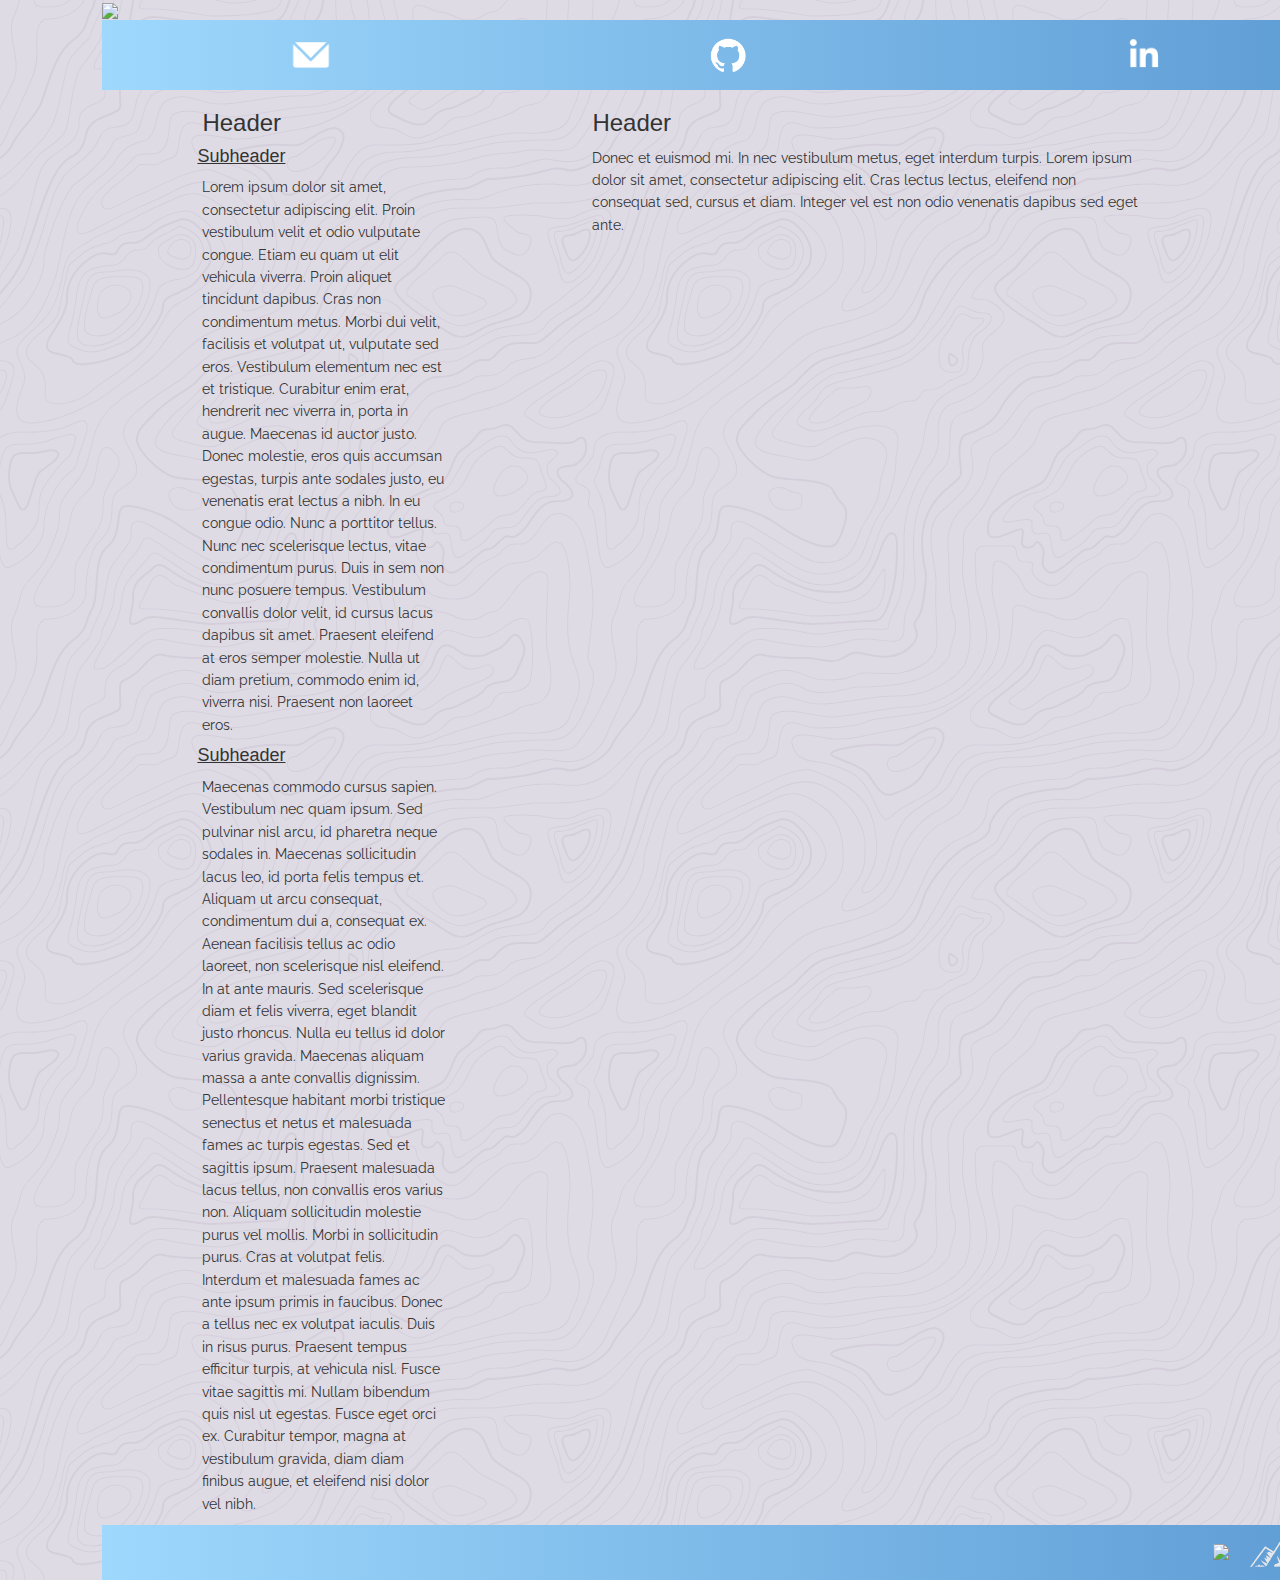
==== officiant.html @ 27a040dc "duplicate index.html formatting into officant.html, modified column widths, replaced content with lo" ====
<!doctype html>
<html>
  <head>
    <link href="css/bootstrap.css" rel="stylesheet" type="text/css">
    <link href="https://fonts.googleapis.com/css?family=Merriweather|Raleway|Cabin" rel="stylesheet">
    <link href="css/styles.css" rel="stylesheet" type="text/css">
    <script src="js/jquery-3.3.1.js"></script>
    <script src="js/scripts.js"></script>
    <title>Christabel Escarez - Wedding Officiant</title>
    <meta name="viewport" content="width=device-width, initial-scale=1">
  </head>
  <body>
    <a href="index.html"><img src="img/bannershort.png" id="banner"></img></a>
    <div id="contact-bar">
      <ul class="nav nav-pills nav-justified" role="contact info">
        <li class="nav-item">
          <a class="nav-item" class="nav-link" href="mailto:christabel.escarez@gmail.com"><img src="img/email-icon.png" class="nav-icon"></img></a>
        </li>
        <li class="nav-item">
          <a class="nav-link" href="https://github.com/cescarez/"><img src="img/github-icon.png" class="nav-icon"></img></a>
        </li>
        <li class="nav-item">
          <a class="nav-link" href="https://www.linkedin.com/in/christabelescarez/"><img src="img/linkedin-icon.png" class="nav-icon"></img></a>
        </li>
      </ul>
    </div>
    <div class="container">
      <div class="row">
        <div class="col-md-4">
          <h3 class="title">Header</h3>
          <div id="projects-box">
            <div class="subtitle">
              <h4>Subheader</h4>
            </div>
            <div class="content">
              <p>Lorem ipsum dolor sit amet, consectetur adipiscing elit. Proin vestibulum velit et odio vulputate congue. Etiam eu quam ut elit vehicula viverra. Proin aliquet tincidunt dapibus. Cras non condimentum metus. Morbi dui velit, facilisis et volutpat ut, vulputate sed eros. Vestibulum elementum nec est et tristique. Curabitur enim erat, hendrerit nec viverra in, porta in augue. Maecenas id auctor justo. Donec molestie, eros quis accumsan egestas, turpis ante sodales justo, eu
                venenatis erat lectus a nibh.
                In eu congue odio. Nunc a porttitor tellus. Nunc nec scelerisque lectus, vitae condimentum purus. Duis in sem non nunc posuere tempus. Vestibulum convallis dolor velit, id cursus lacus dapibus sit amet. Praesent eleifend at eros semper molestie. Nulla ut diam pretium, commodo enim id, viverra nisi. Praesent non laoreet eros.
              </p>
            </div>
          </div>
          <div id="cv-box">
            <div class="subtitle">
              <h4>Subheader</h4>
            </div>
            <div class="content">
              <p>Maecenas commodo cursus sapien. Vestibulum nec quam ipsum. Sed pulvinar nisl arcu, id pharetra neque sodales in. Maecenas sollicitudin lacus leo, id porta felis tempus et. Aliquam ut arcu consequat, condimentum dui a, consequat ex. Aenean facilisis tellus ac odio laoreet, non scelerisque nisl eleifend. In at ante mauris. Sed scelerisque diam et felis viverra, eget blandit justo rhoncus. Nulla eu tellus id dolor varius gravida. Maecenas aliquam massa a ante convallis dignissim.
                Pellentesque habitant morbi tristique senectus et netus et malesuada fames ac turpis egestas. Sed et sagittis ipsum. Praesent malesuada lacus tellus, non convallis eros varius non. Aliquam sollicitudin molestie purus vel mollis. Morbi in sollicitudin purus. Cras at volutpat felis. Interdum et malesuada fames ac ante ipsum primis in faucibus. Donec a tellus nec ex volutpat iaculis. Duis in risus purus. Praesent tempus efficitur turpis, at vehicula nisl. Fusce vitae sagittis mi. Nullam bibendum quis nisl ut egestas. Fusce eget orci ex. Curabitur tempor, magna at vestibulum gravida, diam diam finibus augue, et eleifend nisi dolor vel nibh.
              </p>
            </div>
          </div>
        </div>
        <div class="col-md-8">
          <h3 class="title">Header</h3>
          <div id="bio-box">
            <div class="content">
              <p>Donec et euismod mi. In nec vestibulum metus, eget interdum turpis. Lorem ipsum dolor sit amet, consectetur adipiscing elit. Cras lectus lectus, eleifend non consequat sed, cursus et diam. Integer vel est non odio venenatis dapibus sed eget ante.</p>
            </div>
          </div>
        </div>
      </div>
    </div>
    <div id="footer">
      <img src="img/officiationfooter.png" id="officiant-footer"></img>
      <a href="index.html"><img src="img/footersmallicon.png" id="mtn-icon"></img></a>
    </div>
  </body>
</html>
---- css/styles.css ----
/* SITE COLORS */
  /* gray: #e5e7e9; */
  /* light blue: #9ed8fd; */
  /* dark blue: #5d9bd4; */
/* SITE FONTS - using Google API */
  /* headings = 'Bitter' */
  /* body = 'Raleway' */

body {
  background-color: #DFDBE5;
  background-image: url("data:image/svg+xml,%3Csvg xmlns='http://www.w3.org/2000/svg' width='600' height='600' viewBox='0 0 600 600'%3E%3Cpath fill='%239C92AC' fill-opacity='0.17' d='M600 325.1v-1.17c-6.5 3.83-13.06 7.64-14.68 8.64-10.6 6.56-18.57 12.56-24.68 19.09-5.58 5.95-12.44 10.06-22.42 14.15-1.45.6-2.96 1.2-4.83 1.9l-4.75 1.82c-9.78 3.75-14.8 6.27-18.98 10.1-4.23 3.88-9.65 6.6-16.77 8.84-1.95.6-3.99 1.17-6.47 1.8l-6.14 1.53c-5.29 1.35-8.3 2.37-10.54 3.78-3.08 1.92-6.63 3.26-12.74 5.03a384.1 384.1 0 0 1-4.82 1.36c-2.04.58-3.6 1.04-5.17 1.52a110.03 110.03 0 0 0-11.2 4.05c-2.7 1.15-5.5 3.93-8.78 8.4a157.68 157.68 0 0 0-6.15 9.2c-5.75 9.07-7.58 11.74-10.24 14.51a50.97 50.97 0 0 1-4.6 4.22c-2.33 1.9-10.39 7.54-11.81 8.74a14.68 14.68 0 0 0-3.67 4.15c-1.24 2.3-1.9 4.57-2.78 8.87-2.17 10.61-3.52 14.81-8.2 22.1-4.07 6.33-6.8 9.88-9.83 12.99-.47.48-.95.96-1.5 1.48l-3.75 3.56c-1.67 1.6-3.18 3.12-4.86 4.9a42.44 42.44 0 0 0-9.89 16.94c-2.5 8.13-2.72 15.47-1.76 27.22.47 5.82.51 6.36.51 8.18 0 10.51.12 17.53.63 25.78.24 4.05.56 7.8.97 11.22h.9c-1.13-9.58-1.5-21.83-1.5-37 0-1.86-.04-2.4-.52-8.26-.94-11.63-.72-18.87 1.73-26.85a41.44 41.44 0 0 1 9.65-16.55c1.67-1.76 3.18-3.27 4.83-4.85.63-.6 3.13-2.96 3.75-3.57a71.6 71.6 0 0 0 1.52-1.5c3.09-3.16 5.86-6.76 9.96-13.15 4.77-7.42 6.15-11.71 8.34-22.44.86-4.21 1.5-6.4 2.68-8.6.68-1.25 1.79-2.48 3.43-3.86 1.38-1.15 9.43-6.8 11.8-8.72 1.71-1.4 3.26-2.81 4.7-4.3 2.72-2.85 4.56-5.54 10.36-14.67a156.9 156.9 0 0 1 6.1-9.15c3.2-4.33 5.9-7.01 8.37-8.07 3.5-1.5 7.06-2.77 11.1-4.02a233.84 233.84 0 0 1 7.6-2.2l2.38-.67c6.19-1.79 9.81-3.16 12.98-5.15 2.14-1.33 5.08-2.33 10.27-3.65l6.14-1.53c2.5-.63 4.55-1.2 6.52-1.82 7.24-2.27 12.79-5.06 17.15-9.05 4.05-3.72 9-6.2 18.66-9.9l4.75-1.82c1.87-.72 3.39-1.31 4.85-1.91 10.1-4.15 17.07-8.32 22.76-14.4 6.05-6.45 13.95-12.4 24.49-18.92 1.56-.96 7.82-4.6 14.15-8.33v-64.58c-4 8.15-8.52 14.85-12.7 17.9-2.51 1.82-5.38 4.02-9.04 6.92a1063.87 1063.87 0 0 0-6.23 4.98l-1.27 1.02a2309.25 2309.25 0 0 1-4.87 3.9c-7.55 6-12.9 10.05-17.61 13.19-3.1 2.06-3.86 2.78-8.06 7.13-5.84 6.07-11.72 8.62-29.15 10.95-11.3 1.5-20.04 4.91-30.75 11.07-1.65.94-7.27 4.27-6.97 4.1-2.7 1.58-4.69 2.69-6.64 3.66-5.63 2.8-10.47 4.17-15.71 4.17-17.13 0-41.44 11.51-51.63 22.83-12.05 13.4-31.42 27.7-45.25 31.16-7.4 1.85-11.85 7.05-14.04 14.69-1.26 4.4-1.58 8.28-1.58 13.82 0 .82.01.98.24 3.63.45 5.18.35 8.72-.77 13.26-1.53 6.2-4.89 12.6-10.59 19.43-13.87 16.65-22.88 46.58-22.88 71.68 0 2.39.02 4.26.06 8.75.12 10.8.1 15.8-.22 21.95-.56 11.18-2.09 20.73-5 29.3h-1.05c2.94-8.56 4.49-18.12 5.05-29.35.31-6.13.34-11.1.22-21.9-.04-4.48-.06-6.36-.06-8.75 0-25.32 9.07-55.47 23.12-72.32 5.6-6.72 8.88-12.99 10.38-19.03 1.09-4.4 1.18-7.85.74-12.93-.23-2.7-.24-2.86-.24-3.72 0-5.62.32-9.57 1.62-14.1 2.28-7.95 6.97-13.44 14.76-15.39 13.6-3.4 32.82-17.59 44.75-30.84C409 360.14 433.58 348.5 451 348.5c5.07 0 9.77-1.33 15.26-4.07 1.93-.96 3.9-2.05 6.58-3.62-.3.18 5.33-3.16 6.98-4.11 10.82-6.21 19.66-9.67 31.11-11.2 17.23-2.3 22.9-4.75 28.57-10.64 4.25-4.41 5.04-5.16 8.22-7.28 4.68-3.11 10.01-7.14 17.55-13.14a1113.33 1113.33 0 0 0 4.86-3.89l1.28-1.02a4668.54 4668.54 0 0 1 6.23-4.98c3.67-2.9 6.55-5.12 9.07-6.95 4.37-3.19 9.16-10.56 13.29-19.4v66.9zm0-116.23c-.62.01-1.27.06-1.95.13-6.13.63-13.83 3.45-21.83 7.45-3.64 1.82-8.46 2.67-14.17 2.71-4.7.04-9.72-.47-14.73-1.33-1.7-.3-3.26-.61-4.67-.93a31.55 31.55 0 0 0-3.55-.57 273.4 273.4 0 0 0-16.66-.88c-10.42-.16-17.2.74-17.97 2.73-.38.97.6 2.55 3.03 4.87 1.01.97 2.22 2.03 4.04 3.55a1746.07 1746.07 0 0 0 4.79 4.02c1.39 1.2 3.1 1.92 5.5 2.5.7.16.86.2 2.64.54 3.53.7 5.03 1.25 6.15 2.63 1.41 1.76 1.4 4.54-.15 8.88-2.44 6.83-5.72 10.05-10.19 10.33-3.63.23-7.6-1.29-14.52-5.06-4.53-2.47-6.82-7.3-8.32-15.26-.17-.87-.32-1.78-.5-2.86l-.43-2.76c-1.05-6.58-1.9-9.2-3.73-10.11-.81-.4-1.59-.74-2.36-1-2.27-.77-4.6-1.02-8.1-.92-2.29.07-14.7 1-13.77.93-20.55 1.37-28.8 5.05-37.09 14.99a133.07 133.07 0 0 0-4.25 5.44l-2.3 3.09-2.51 3.32c-4.1 5.36-7.06 8.48-10.39 11.12-.65.52-1.33 1.04-2.13 1.62l-4.11 2.94a106.8 106.8 0 0 0-5.16 3.99c-4.55 3.74-9.74 8.6-16.25 15.38-8.25 8.58-11.78 13.54-11.7 15.95.07 1.65 1.64 2.11 6.79 2.38 1.61.09 2.15.12 2.98.2 2.95.24 5.09.73 6.81 1.68 7.48 4.15 11.63 7.26 13.95 11.58 3.3 6.15.8 12.88-8.89 20.26-8.28 6.3-11.1 10.37-11.31 14.96-.06 1.17 0 1.93.26 4.43.69 6.47.25 10.65-2.8 17.42a44.23 44.23 0 0 1-4.16 7.53c-2.82 3.97-5.47 5.74-10.6 7.69-.43.16-3.34 1.23-4.27 1.59-1.8.68-3.38 1.36-5.01 2.14-4.18 2-8.4 4.6-13.1 8.24-8.44 6.51-13.23 14.56-15.98 25.06-1.1 4.2-1.55 6.81-2.8 15.21-1.26 8.6-2.17 12.64-4.08 16.55-2.1 4.28-11.93 26.59-12.97 28.88a382.7 382.7 0 0 1-6.37 13.41c-4.07 8.11-7.61 14.07-10.73 17.81-5.38 6.46-8.98 14.37-13.77 28.42a810.14 810.14 0 0 0-1.89 5.6c-1.8 5.35-2.96 8.6-4.26 11.85-6.13 15.32-25.43 26.31-46.46 26.31-11.2 0-20.58-2.74-31.02-8.55-5.6-3.13-4.55-2.42-22.26-14.54-14.33-9.8-17.7-10.73-20.47-6.9-.37.5-1.81 2.74-1.83 2.77a52.24 52.24 0 0 1-4.94 5.9c-.73.79-5.52 5.87-6.97 7.45-2.38 2.6-4.3 4.81-5.98 6.93a45.6 45.6 0 0 0-5.08 7.66c-1.29 2.57-1.9 5.25-2.66 10.6a997.6 997.6 0 0 1-.46 3.18h-1l.47-3.32c.77-5.45 1.4-8.2 2.75-10.9a46.54 46.54 0 0 1 5.2-7.84c1.7-2.14 3.63-4.38 6.03-6.98 1.45-1.59 6.24-6.68 6.96-7.46a51.58 51.58 0 0 0 4.84-5.78s1.47-2.26 1.86-2.8c3.25-4.5 7.08-3.44 21.84 6.67 17.67 12.08 16.62 11.38 22.19 14.48 10.3 5.73 19.5 8.43 30.53 8.43 20.65 0 39.57-10.77 45.54-25.69a219.7 219.7 0 0 0 4.24-11.8 6752.32 6752.32 0 0 0 1.88-5.6c4.83-14.16 8.47-22.14 13.96-28.73 3.05-3.66 6.56-9.57 10.6-17.61 1.97-3.93 4.04-8.31 6.35-13.38 1.03-2.28 10.88-24.61 12.98-28.91 1.85-3.79 2.75-7.76 4-16.25 1.24-8.44 1.7-11.07 2.81-15.32 2.8-10.7 7.71-18.94 16.33-25.6a73.18 73.18 0 0 1 13.29-8.35c1.66-.8 3.27-1.48 5.08-2.18.94-.36 3.86-1.43 4.28-1.59 4.95-1.88 7.44-3.55 10.14-7.33 1.35-1.9 2.68-4.3 4.06-7.37 2.97-6.58 3.39-10.59 2.72-16.9a27.13 27.13 0 0 1-.27-4.58c.22-4.94 3.21-9.24 11.7-15.7 9.33-7.11 11.66-13.34 8.62-19-2.2-4.09-6.25-7.12-13.55-11.17-1.57-.88-3.6-1.33-6.42-1.57-.8-.07-1.34-.1-2.95-.19-5.77-.3-7.63-.85-7.72-3.34-.1-2.81 3.5-7.87 11.97-16.69 6.53-6.8 11.75-11.69 16.33-15.45 1.79-1.47 3.42-2.72 5.2-4.03l4.12-2.94c.79-.58 1.46-1.08 2.1-1.59 3.26-2.6 6.16-5.65 10.21-10.94a383.2 383.2 0 0 0 2.5-3.32l2.31-3.09c1.8-2.39 3.04-4 4.29-5.48 8.47-10.17 16.98-13.96 37.27-15.3-.44.02 12-.9 14.32-.98 3.62-.1 6.05.16 8.46.98.8.27 1.62.62 2.47 1.04 2.27 1.14 3.17 3.87 4.27 10.85l.44 2.76c.17 1.07.33 1.97.5 2.83 1.44 7.69 3.62 12.29 7.8 14.57 6.76 3.68 10.6 5.15 13.99 4.94 4-.25 6.99-3.17 9.3-9.67 1.45-4.04 1.46-6.49.32-7.92-.9-1.12-2.28-1.62-5.57-2.27a55.8 55.8 0 0 1-2.67-.55c-2.54-.6-4.39-1.4-5.93-2.71a252.63 252.63 0 0 0-4.78-4.01 84.35 84.35 0 0 1-4.08-3.6c-2.73-2.6-3.86-4.43-3.28-5.95 1.02-2.64 7.82-3.54 18.93-3.37a230.56 230.56 0 0 1 16.73.88c2.76.39 3.2.49 3.68.6 1.4.3 2.95.62 4.62.91a82.9 82.9 0 0 0 14.56 1.32c5.56-.04 10.24-.86 13.73-2.6 8.1-4.05 15.89-6.9 22.17-7.56.7-.07 1.4-.11 2.05-.13v1zm0-100.94v1.5c-8.62 16.05-17.27 29.55-23.65 35.92-3.19 3.2-7.62 4.9-13.54 5.56-4.45.48-8.28.4-19.18-.2-9.91-.55-15.32-.44-20.52.78a84.05 84.05 0 0 1-15 2.11l-2.25.14c-12.49.75-19.37 1.78-32.72 5.74-4.5 1.33-9.27 2.49-14.3 3.48a246.27 246.27 0 0 1-32.6 3.97c-7.56.45-13.21.57-20.24.57-5.4 0-11.9 1.61-18 5.18-8.3 4.87-15.06 12.87-19.53 24.5a68.57 68.57 0 0 1-4.56 9.8c-3.6 6.2-6.92 8.99-13.38 12.18l-4.03 1.96a64.48 64.48 0 0 0-15.16 10.25c-8.2 7.33-13.72 16.63-22.54 35.6l-2.08 4.49c-7.3 15.7-11.5 23.3-17.35 29.87-7.7 8.66-20.25 14.42-40.31 20.08-4.37 1.23-19.04 5.08-19.24 5.13-6.92 1.87-11.68 3.34-15.63 4.92-10.55 4.22-18.71 10.52-36.38 26.52l-1.7 1.54c-8.58 7.76-13.41 11.9-18.81 15.88-3.95 2.9-8 5.67-12.97 8.91-2.06 1.34-10.3 6.6-12.33 7.94-11.52 7.5-18.53 13.04-24.62 20.08a62.01 62.01 0 0 0-6.44 8.85c-4.13 6.91-6.27 13.15-9.2 25.11l-1.54 6.26c-.6 2.45-1.15 4.54-1.72 6.58-2.97 10.7-6.9 17.36-14.78 26.91L69.6 491a148.51 148.51 0 0 0-4.19 5.3 23.9 23.9 0 0 0-3.44 6.28c-1.16 3.23-1.52 5.9-1.87 11.94-.58 10.05-1.42 15.04-4.63 22.67-1.57 3.72-5.66 14.02-6.41 15.8a73.46 73.46 0 0 1-3.57 7.4c-2.88 5.14-6.71 10.12-13.12 16.95-5.96 6.36-8.87 10.9-10.61 16a56.88 56.88 0 0 0-1.38 4.82l-.46 1.84h-1.03l.52-2.08c.52-2.09.92-3.49 1.4-4.9 1.8-5.25 4.78-9.9 10.84-16.36 6.35-6.78 10.13-11.7 12.97-16.77a72.5 72.5 0 0 0 3.52-7.29c.75-1.76 4.84-12.06 6.4-15.8 3.17-7.5 3.99-12.4 4.56-22.33.35-6.14.72-8.88 1.93-12.23a24.9 24.9 0 0 1 3.58-6.54c1.27-1.7 2.6-3.37 4.22-5.34l4.11-4.95c7.8-9.46 11.66-16 14.59-26.54.56-2.04 1.1-4.12 1.71-6.56l1.53-6.26c2.96-12.04 5.13-18.36 9.32-25.39 1.84-3.08 4-6.05 6.54-8.99 6.17-7.12 13.24-12.7 24.83-20.26 2.05-1.33 10.28-6.6 12.33-7.94 4.96-3.22 9-5.98 12.92-8.87 5.37-3.95 10.19-8.08 18.74-15.82l1.7-1.54c17.76-16.09 25.98-22.43 36.67-26.7 4-1.6 8.8-3.09 15.75-4.96.21-.06 14.87-3.9 19.22-5.13 19.9-5.61 32.32-11.31 39.85-19.78 5.76-6.48 9.93-14.02 17.18-29.64l2.09-4.5c8.87-19.07 14.44-28.46 22.77-35.9a65.48 65.48 0 0 1 15.38-10.4l4.04-1.97c6.3-3.1 9.47-5.77 12.96-11.77a67.6 67.6 0 0 0 4.48-9.67c4.56-11.84 11.47-20.02 19.97-25 6.25-3.66 12.93-5.32 18.5-5.32 7.01 0 12.65-.12 20.17-.57a245.3 245.3 0 0 0 32.47-3.96c5-.98 9.75-2.13 14.22-3.45 13.43-3.98 20.38-5.02 32.94-5.78l2.24-.14c5.76-.37 9.8-.9 14.85-2.09 5.31-1.25 10.79-1.35 22.6-.7 9.04.5 12.84.58 17.21.1 5.71-.62 9.94-2.26 12.95-5.26 6.44-6.45 15.3-20.37 24.35-36.72zm0 450.21c-1.28-4.6-2.2-10.55-3.33-20.25l-.24-2.04-.23-2.03c-1.82-15.7-3.07-21.98-5.55-24.47-2.46-2.46-3.04-5.03-2.52-8.64.1-.6.18-1.1.39-2.15.69-3.54.77-5.04.08-6.84-.91-2.38-3.31-4.41-7.79-6.26-5.08-2.09-6.52-4.84-4.89-8.44.66-1.45 1.79-3.02 3.52-5.01 1.04-1.2 5.48-5.96 5.08-5.53 6.15-6.7 8.98-11.34 8.98-16.48a15.2 15.2 0 0 1 6.5-12.89v1.26a14.17 14.17 0 0 0-5.5 11.63c0 5.47-2.93 10.29-9.24 17.16.38-.42-4.04 4.33-5.07 5.5-1.67 1.93-2.75 3.43-3.36 4.77-1.37 3.04-.23 5.22 4.36 7.1 4.71 1.95 7.32 4.16 8.34 6.83.78 2.04.7 3.67-.03 7.4-.2 1.03-.3 1.51-.38 2.09-.48 3.33.03 5.59 2.23 7.8 2.74 2.74 3.98 8.96 5.84 25.06l.24 2.03.23 2.04c.82 7.01 1.53 12.06 2.34 16.03v4.33zm0-62.16c-1.4-3.13-4.43-9.9-4.95-11.17-1.02-2.53-1.25-3.8-.91-5.18.2-.84 2.05-4.68 2.32-5.33a70.79 70.79 0 0 0 3.54-11.2v3.99a62.82 62.82 0 0 1-2.62 7.6c-.31.75-2.09 4.46-2.27 5.18-.28 1.12-.08 2.22.87 4.57.41 1.02 2.5 5.7 4.02 9.09v2.45zm0-85.09c-1.65 1.66-3.66 2.9-6.4 4.13-.25.1-13.97 5.47-20.4 8.43-9.35 4.32-16.7 5.9-23.03 5.25-5.08-.53-9.02-2.25-14.77-5.92l-3.2-2.07a77.4 77.4 0 0 0-5.44-3.27c-4.05-2.18-3.25-5.8 1.47-10.47 3.71-3.68 9.6-7.93 18.73-13.8l4.46-2.82c17.95-11.33 18.22-11.5 22.27-14.74 11.25-9 19.69-14.02 26.31-15.1v1.02c-6.37 1.1-14.62 6-25.69 14.86-4.1 3.28-4.34 3.44-22.36 14.8a652.4 652.4 0 0 0-4.45 2.83c-9.07 5.83-14.92 10.05-18.57 13.66-4.31 4.28-4.95 7.13-1.7 8.88 1.7.91 3.29 1.88 5.5 3.3l3.2 2.08c5.64 3.59 9.45 5.25 14.34 5.76 6.13.64 13.32-.9 22.52-5.15 6.46-2.98 20.18-8.35 20.4-8.44 3.04-1.37 5.1-2.71 6.81-4.69v1.47zm0-41.37v1c-6.56.26-12.11 3.13-19.71 9.08l-4.63 3.68a51.87 51.87 0 0 1-4.4 3.14c-.82.52-5.51 3.33-6.22 3.76-3.31 2-6.15 3.8-8.87 5.6a112.61 112.61 0 0 0-8.16 5.92c-4.61 3.72-7.4 6.9-7.97 9.35-.63 2.67 1.48 4.53 7.05 5.46 10.7 1.78 20.92-.05 30.45-4.65a61.96 61.96 0 0 0 17.1-12.2 41.8 41.8 0 0 0 5.36-7.42v1.92a38.94 38.94 0 0 1-4.64 6.19 62.95 62.95 0 0 1-17.39 12.41c-9.7 4.68-20.13 6.55-31.05 4.73-6.06-1-8.65-3.29-7.85-6.67.64-2.74 3.53-6.05 8.31-9.9 2.35-1.9 5.1-3.88 8.24-5.97 2.73-1.82 5.58-3.61 8.9-5.62.72-.44 5.4-3.24 6.22-3.75 1.26-.8 2.6-1.76 4.3-3.09.8-.62 3.9-3.1 4.63-3.67 7.77-6.1 13.49-9.04 20.33-9.3zm0-154.6v1c-1.75-.24-4.3.23-7.82 1.55-10.01 3.75-13.8 5.07-19.15 6.76-1.78.56-2.63.83-3.87 1.24-1.48.5-3.16.76-6.74 1.16a1550.34 1550.34 0 0 0-2.64.3c-7.8.94-11.28 2.47-11.28 6.07 0 4.45 2.89 13.18 7.96 25.81a57.34 57.34 0 0 1 2.33 7.6 258.32 258.32 0 0 1 .84 3.46c1.86 7.62 3.17 10.71 5.56 11.67 2.21.88 4.7.6 7.47-.72 3.48-1.69 7.22-4.94 11.2-9.47 1.52-1.7 2.97-3.49 4.59-5.57l3.16-4.1c2.59-3.23 6.07-12.21 8.39-20.23v3.45c-2.29 7.2-5.27 14.5-7.61 17.41-.44.55-2.67 3.46-3.15 4.09-1.63 2.1-3.1 3.9-4.62 5.62-4.08 4.61-7.9 7.94-11.53 9.7-2.99 1.44-5.77 1.75-8.28.74-2.84-1.13-4.2-4.34-6.15-12.35a2097.48 2097.48 0 0 1-.84-3.46c-.8-3.2-1.47-5.45-2.28-7.46-5.14-12.8-8.04-21.55-8.04-26.19 0-4.37 3.84-6.06 12.16-7.07a160.9 160.9 0 0 1 2.65-.3c3.5-.39 5.15-.64 6.53-1.1 1.26-.42 2.1-.7 3.88-1.26 5.34-1.68 9.11-3 19.1-6.74 3.53-1.32 6.22-1.84 8.18-1.61zM0 292c10.13-11.31 18.13-23.2 23.07-35.39 3.3-8.14 6.09-16.12 10.81-30.55l1.59-4.84c6.53-19.94 10.11-29.82 14.77-39.56 6.07-12.72 12.55-21.18 20.27-25.54 6.66-3.76 10.2-7.86 12.22-13.15a46.6 46.6 0 0 0 1.86-6.58c1.23-5.2 2.05-7.59 3.93-10.36 2.45-3.62 6.27-6.53 12.1-8.96 15.78-6.58 16.73-7.04 18.05-9.01.65-.98.83-2.15.74-4.51-.03-.73-.23-3.82-.24-4A93.8 93.8 0 0 1 119 94c0-10.04.18-11.37 2.37-13.15.52-.42 1.13-.8 2.07-1.3.27-.14 2.18-1.12 2.84-1.48a68.4 68.4 0 0 0 9.12-5.87c2.06-1.54 2.64-2.14 8.01-7.93 3.78-4.09 6.21-6.36 8.96-8.12 3.64-2.33 7.2-3.12 10.9-2.11 4.4 1.2 10.81 2 18.78 2.46 6.9.4 12.9.5 21.95.5 4.87 0 8.97.47 15.4 1.57 7.77 1.33 9.3 1.54 12.38 1.54 4.05 0 7.43-.88 10.68-2.95 5.06-3.22 8.11-4.67 11.2-5.2 3.62-.64 4.77-.46 16.55 2.06 17.26 3.7 30.85 1.36 41.06-9.7 5.1-5.53 5.48-8.9 3.48-14.8-.83-2.42-1.03-3.1-1.17-4.3-.29-2.52.5-4.71 2.71-6.93 2.65-2.65 4.72-9.17 6.22-18.29h2.03c-1.56 9.71-3.77 16.65-6.83 19.7-1.79 1.8-2.36 3.39-2.14 5.28.11 1 .3 1.63 1.07 3.9 2.22 6.53 1.76 10.66-3.9 16.8-10.77 11.66-25.07 14.13-42.95 10.3-11.42-2.45-12.55-2.62-15.78-2.06-2.77.48-5.62 1.84-10.47 4.92a20.93 20.93 0 0 1-11.76 3.27c-3.25 0-4.81-.22-12.73-1.57C212.74 59.46 208.73 59 204 59c-9.1 0-15.11-.1-22.07-.5-8.09-.47-14.62-1.29-19.2-2.54-5.62-1.53-10.17 1.38-17.85 9.66-5.5 5.94-6.08 6.53-8.28 8.18a70.38 70.38 0 0 1-9.38 6.03c-.68.37-2.58 1.35-2.84 1.49-.84.44-1.35.76-1.75 1.08C121.16 83.6 121 84.8 121 94c0 1.85.06 3.54.17 5.44 0 .17.2 3.28.24 4.03.1 2.75-.13 4.29-1.08 5.71-1.67 2.5-2.27 2.8-18.95 9.74-5.48 2.29-8.99 4.96-11.2 8.24-1.71 2.51-2.47 4.73-3.64 9.7-.83 3.5-1.21 4.92-1.94 6.83-2.18 5.73-6.05 10.19-13.1 14.18-7.3 4.12-13.55 12.28-19.46 24.66-4.6 9.64-8.17 19.46-14.67 39.32l-1.58 4.84c-4.75 14.47-7.54 22.48-10.86 30.69-5.28 13.01-13.95 25.65-24.93 37.6v-2.97zm0 78v-.5l1-.01c6.32 0 7.47 5.2 4.6 13.36a60.36 60.36 0 0 1-5.6 11.3v-1.92a57.76 57.76 0 0 0 4.65-9.72c2.69-7.6 1.71-12.02-3.65-12.02-.34 0-.67 0-1 .02v-46.59a340.96 340.96 0 0 0 13.71-8.34c13.66-9.46 29.79-37.6 29.79-53.59 0-18.1 21.57-72.64 32.23-79.42 12.71-8.09 32.24-27.96 35.8-37.75 1.93-5.3 5.5-7.27 14.42-9.37 6.15-1.44 8.64-2.42 10.67-4.79 1.5-1.74 2.72-4.79 4.33-10.3.23-.78 1.9-6.68 2.43-8.46 3.62-12.08 7.3-18.49 13.47-20.39 2.5-.76 3.03-.98 9.74-3.7 7.49-3.03 11.97-4.43 17.12-4.92 6.75-.65 13.13.75 19.55 4.67 5.43 3.32 12.19 4.72 20.17 4.56 6.03-.12 12.2-1.07 19.83-2.8 1.82-.4 7.38-1.74 8.26-1.94 2.69-.6 4.34-.89 5.48-.89 4.97 0 8.93-.05 14.2-.27 7.9-.32 15.56-.92 22.75-1.88 8.5-1.14 15.9-2.73 21.88-4.82 18.9-6.62 32.64-18.3 33.67-27.59.29-2.56.4-2.96 2.79-11.11 2.33-7.95 3.21-12.93 2.72-18.23-.2-2.24-.69-4.38-1.48-6.42-1.5-3.92-2.63-9.4-3.43-16.18h.9c.77 6.47 1.89 11.72 3.47 15.82a24.93 24.93 0 0 1 1.54 6.69c.5 5.46-.4 10.54-2.77 18.6-2.36 8.06-2.47 8.47-2.74 10.95-1.09 9.75-15.1 21.68-34.33 28.41-6.06 2.12-13.52 3.72-22.09 4.87-7.22.96-14.92 1.57-22.83 1.89-5.3.21-9.27.27-14.25.27-1.04 0-2.64.27-5.26.87-.87.2-6.43 1.53-8.26 1.94-7.68 1.73-13.92 2.7-20.03 2.82-8.15.17-15.1-1.27-20.71-4.7-6.23-3.81-12.4-5.16-18.93-4.54-5.04.48-9.44 1.86-16.84 4.86-6.75 2.74-7.29 2.95-9.82 3.73-5.73 1.76-9.28 7.96-12.81 19.72-.53 1.77-2.2 7.66-2.43 8.46-1.66 5.65-2.91 8.78-4.53 10.67-2.22 2.58-4.84 3.62-12.01 5.3-7.8 1.83-11.13 3.66-12.9 8.54-3.65 10.04-23.32 30.06-36.2 38.25C65.94 190 44.5 244.2 44.5 262c0 16.34-16.3 44.78-30.22 54.41-2.14 1.48-8.24 5.12-14.28 8.68v-1.16 46.09zm0-173.7v-1.11c7.42-3.82 14.55-10.23 21.84-18.98 3.8-4.56 14.21-18.78 15.79-20.55 1.8-2.04 4.06-3.96 7.42-6.45 1.08-.8 4.92-3.57 5.49-3.99 9.36-6.85 14-11.96 15.98-19.36.8-2.98 1.54-6.78 2.46-12.3.23-1.44 2-12.46 2.56-15.79 2.87-16.77 5.73-26.79 10.07-32.1C92.46 52.43 101.5 38.13 101.5 33c0-2.54.34-3.35 6.05-15.71.68-1.49 1.25-2.74 1.77-3.93 2.5-5.75 3.9-10.04 4.14-13.36h1c-.23 3.48-1.66 7.87-4.23 13.76-.52 1.2-1.09 2.45-1.78 3.95-5.54 12.01-5.95 12.99-5.95 15.29 0 5.47-9.09 19.84-20.11 33.31-4.2 5.12-7.03 15.06-9.86 31.64-.57 3.33-2.33 14.33-2.57 15.78-.92 5.56-1.67 9.38-2.48 12.4-2.05 7.68-6.82 12.93-16.35 19.91l-5.49 3.98c-3.3 2.45-5.51 4.34-7.27 6.31-1.53 1.73-11.94 15.93-15.76 20.53-7.52 9.02-14.88 15.6-22.61 19.46zm0 361.83v-4.33c.48 2.36 1 4.35 1.6 6.15 2 6.03 4.6 8.26 8.19 6.59C28.76 557.69 43.5 542.4 43.5 527c0-16.2 6.37-31.99 17.1-46.3 1.88-2.5 3.66-4.4 5.53-6 .73-.62 1.45-1.18 2.3-1.8l2-1.43c3.68-2.68 5.32-5.28 7.08-12.59.75-3.07 1.38-5.02 4.2-13.26l.63-1.88c3.24-9.58 4.56-14.97 4.17-18.65-.48-4.43-3.8-5.23-11.3-1.64a81.12 81.12 0 0 1-9.15 3.7c-13.89 4.67-26.96 5.8-42.66 5.42l-1.95-.05-1.45-.02a39.8 39.8 0 0 0-15.05 2.96A21.81 21.81 0 0 0 0 438.37v-1.26a23.55 23.55 0 0 1 4.55-2.57 40.77 40.77 0 0 1 16.92-3.02l1.95.05c15.6.38 28.57-.75 42.32-5.37a80.12 80.12 0 0 0 9.04-3.65c8.04-3.84 12.16-2.85 12.72 2.43.42 3.89-.92 9.34-4.21 19.08l-.64 1.88c-2.8 8.2-3.43 10.15-4.16 13.18-1.82 7.52-3.59 10.34-7.47 13.16l-2 1.43c-.84.6-1.54 1.15-2.25 1.75a35.45 35.45 0 0 0-5.37 5.84c-10.61 14.15-16.9 29.74-16.9 45.7 0 15.88-15 31.45-34.29 40.45-4.3 2.01-7.39-.66-9.56-7.18-.23-.68-.44-1.39-.65-2.13zm0-62.16v-2.45l1.46 3.27c2.1 4.8 3.46 10.33 4.26 16.77.66 5.3.84 9.3 1.04 18.5.2 9.32.5 12.75 1.63 15.05 1.28 2.6 3.67 2.35 8.29-1.5 17.14-14.3 21.82-22.9 21.82-38.62 0-7.17 1.1-12.39 3.7-17.68 2.27-4.67 3.65-6.62 13.4-19.62a69.8 69.8 0 0 1 7.6-8.79 44.76 44.76 0 0 1 3.54-3.06c.38-.3.64-.52.89-.74a10.47 10.47 0 0 0 2.63-3.32 35.78 35.78 0 0 0 2.26-5.94l.37-1.2.36-1.15c.29-.91.48-1.55.66-2.16.45-1.53.74-2.68.91-3.66.38-2.2.12-3.49-.85-4.15-2.35-1.61-9.28-.24-23.8 4.94-9.54 3.4-16.12 4.17-27.85 4.26-7.71.06-10.43.4-13.25 2.12-3.48 2.12-5.84 6.4-7.58 14.26-.5 2.2-.99 4.19-1.49 5.98v-3.98l.51-2.22c1.8-8.1 4.28-12.6 8.04-14.9 3.04-1.85 5.86-2.2 13.77-2.26 11.61-.09 18.1-.84 27.51-4.2 14.93-5.32 21.95-6.71 24.7-4.83 1.38.94 1.71 2.6 1.28 5.15a33.69 33.69 0 0 1-.94 3.78l-.66 2.17-.36 1.15-.37 1.2a36.64 36.64 0 0 1-2.33 6.1c-.8 1.53-1.61 2.52-2.86 3.61l-.92.77-1.02.83c-.9.74-1.65 1.4-2.47 2.18a68.84 68.84 0 0 0-7.48 8.66c-9.7 12.93-11.07 14.87-13.31 19.46-2.52 5.15-3.59 10.22-3.59 17.24 0 16.04-4.82 24.91-22.18 39.38-5.04 4.2-8.18 4.55-9.83 1.18-1.22-2.5-1.52-5.94-1.73-15.47-.2-9.16-.38-13.15-1.03-18.4-.79-6.34-2.12-11.8-4.19-16.49L0 495.98zM379.27 0h1.04l1.5 5.26c3.28 11.56 4.89 19.33 5.26 27.8.49 11.01-1.52 21.26-6.63 31.17-7.8 15.13-20.47 26.5-36.22 34.1-12.38 5.96-26.12 9.17-36.22 9.17-6.84 0-17.24 1.38-37.27 4.62l-2.27.37c-24.5 3.99-31.65 5-37.46 5-3.49 0-4.08-.08-19.54-2.8-3.56-.64-6.32-1.1-9-1.5-20.23-2.96-31-1.2-31.96 7.86-.1.85-.18 1.72-.29 2.81l-.27 2.73c-1.1 10.9-2.02 15.73-4.31 19.96-2.9 5.34-7.77 7.95-15.63 7.95-10.2 0-12.92.6-15.5 3.17.52-.51-5.03 5.85-8.16 8.7-2.75 2.5-14.32 12.55-15.77 13.83a341.27 341.27 0 0 0-6.54 5.92c-6.97 6.49-11.81 11.76-14.6 16.15-5.92 9.3-10.48 18.04-11.69 24.08-1.66 8.3 3.67 9.54 19.02 1.21a626.23 626.23 0 0 1 44.54-21.9c3.5-1.56 14.04-6.2 15.68-6.95 5.05-2.25 8.3-3.8 10.78-5.15l1.95-1.07 2.18-1.18c1.76-.94 3.38-1.76 5-2.55 18.1-8.72 34.48-10.46 50.33-1.2 22.89 13.34 38.28 37.02 38.28 56.44 0 19.12-.73 25.13-5.18 33.2a45.32 45.32 0 0 1-4.94 7.12c-6.47 7.77-11.81 16.2-12.76 21.27-1.2 6.34 4.69 7.03 20.17-.05 13.31-6.08 22.4-14.95 28.5-26.32a80.51 80.51 0 0 0 6.1-15.13c.9-2.98 3.17-11.65 3.41-12.48a29.02 29.02 0 0 1 1.75-4.83c7.47-14.93 21.09-30.5 36.25-37.24 7.61-3.38 13-9.65 19.4-20.79.84-1.48 4.26-7.64 5.14-9.17 3.52-6.1 6.22-9.7 9.37-11.98 10.15-7.4 28.7-11.1 50.29-11.1 7.52 0 16.54-1.24 27.51-3.58a420.1 420.1 0 0 0 14.96-3.52c-1.3.33 15.54-3.98 19.42-4.89 14.15-3.33 41.07-5.01 64.11-5.01 17.36 0 27.82-9.23 38.53-38.67 6.62-18.21 6.62-26.37 2.69-34.35l-1.18-2.37A13.36 13.36 0 0 1 587.5 58c0-4.03 0-4.01 2.5-24.56.46-3.73.8-6.74 1.12-9.64.9-8.45 1.38-15.2 1.38-20.8 0-.94-.02-1.94-.04-3h1c.03 1.06.04 2.06.04 3 0 5.65-.48 12.43-1.39 20.9-.3 2.91-.66 5.93-1.11 9.66-2.5 20.45-2.5 20.47-2.5 24.44 0 1.97.45 3.57 1.45 5.68.24.51 1.16 2.35 1.17 2.36 4.06 8.24 4.06 16.68-2.65 35.13-10.84 29.8-21.63 39.33-39.47 39.33-22.96 0-49.83 1.68-63.89 4.99-3.86.9-20.69 5.2-19.4 4.88a421.05 421.05 0 0 1-14.99 3.53c-11.04 2.35-20.11 3.6-27.72 3.6-21.4 0-39.76 3.67-49.7 10.9-3 2.19-5.64 5.7-9.1 11.68-.87 1.52-4.29 7.68-5.14 9.17-6.49 11.3-12 17.71-19.86 21.2-14.9 6.63-28.38 22.03-35.75 36.77a28.17 28.17 0 0 0-1.69 4.67c-.23.8-2.5 9.49-3.4 12.5a81.48 81.48 0 0 1-6.19 15.3c-6.2 11.56-15.44 20.58-28.96 26.76-16.1 7.36-23 6.55-21.58-1.04 1-5.29 6.4-13.83 12.99-21.73a44.33 44.33 0 0 0 4.82-6.96c4.35-7.88 5.06-13.77 5.06-32.72 0-19.04-15.19-42.4-37.72-55.55-15.57-9.08-31.62-7.38-49.45 1.21a132.9 132.9 0 0 0-7.14 3.71l-1.95 1.07a158.83 158.83 0 0 1-10.85 5.19c-1.65.74-12.18 5.38-15.69 6.95a625.25 625.25 0 0 0-44.46 21.86c-15.95 8.66-22.37 7.16-20.48-2.29 1.24-6.2 5.83-15.02 11.82-24.42 2.85-4.48 7.74-9.8 14.77-16.34 1.98-1.85 4.12-3.79 6.56-5.94 1.46-1.29 13.02-11.33 15.75-13.82 3.09-2.8 8.6-9.14 8.14-8.67 2.82-2.82 5.75-3.46 16.2-3.46 7.5 0 12.04-2.43 14.75-7.42 2.2-4.07 3.11-8.84 4.2-19.59l.26-2.73.3-2.81c.56-5.42 4.47-8.5 11.23-9.6 5.44-.88 12.51-.51 21.86.86 2.7.4 5.47.86 9.04 1.49 15.33 2.7 15.96 2.8 19.36 2.8 5.73 0 12.9-1.03 37.3-5l2.27-.36c20.1-3.26 30.52-4.64 37.43-4.64 9.95 0 23.54-3.18 35.78-9.08 15.57-7.5 28.09-18.73 35.78-33.65 5.02-9.75 7-19.82 6.51-30.67-.37-8.37-1.96-16.08-5.23-27.57L379.27 0zm13.68 0h1.02c.78 3.9 1.92 8.7 3.51 14.88 3.63 14.05 3.06 27.03-.75 38.77a61 61 0 0 1-11.35 20.68 138.36 138.36 0 0 1-19.32 18.77c-11.32 9.02-23.36 15.49-35.95 18.39a258.63 258.63 0 0 1-22.57 4.07c-3.17.44-6.36.85-10.3 1.32l-9.39 1.12c-11.53 1.41-17.45 2.55-21.64 4.46-9.28 4.21-28.35 6.04-49.21 6.04-1.37 0-2.8-.12-4.3-.35-2.62-.41-5-1.03-9.14-2.29-7.34-2.21-9.63-2.75-12.63-2.56-3.9.23-6.63 2.29-8.47 6.89-1.86 4.66-2.42 7.53-3.34 14.98-1.1 8.98-2.87 12.12-9.97 14.3a40.12 40.12 0 0 0-6.8 2.66c-.63.33-1.16.64-1.76 1.02l-1.34.86c-1.9 1.14-3.86 1.49-9.25 1.49-3.2 0-8.83-.55-9.51-.39-1.22.28-.75-.14-7.14 6.24-1.5 1.5-3.49 3.18-6.32 5.37-1.52 1.18-7.16 5.43-7.94 6.03-4.96 3.78-8.33 6.6-11.06 9.38-4.88 4.98-6.85 9.15-5.56 12.7 1.34 3.67 4.07 4.42 8.9 2.82a55.72 55.72 0 0 0 7.77-3.48c1.5-.77 7.78-4.13 9.37-4.96a116.8 116.8 0 0 1 12.31-5.68 162.2 162.2 0 0 0 11.04-4.84c2.04-.97 10.74-5.16 13-6.22 4.41-2.1 8.1-3.78 11.65-5.29 17.14-7.3 29.32-9.9 37.67-6.65l5.43 2.1c2.3.88 4.17 1.62 6.02 2.38a150.9 150.9 0 0 1 13.07 6c18.34 9.63 30.35 22.13 34.79 39.87 6.96 27.85 3.6 45.53-8.08 62.4-3.97 5.75-3.52 9.2.06 8.97 4.14-.28 10.21-4.95 15.11-12.52 3.1-4.8 5.1-10.45 8.05-21.53l1.69-6.35c.66-2.47 1.24-4.52 1.83-6.5 4.93-16.56 11-27.28 21.56-34.76 7.15-5.06 23.73-15.5 25.48-16.75 6.74-4.81 10.53-9.44 14.34-18 7.74-17.44 21.09-24.34 44.47-24.34 9.36 0 17.91-1.13 29.53-3.49a624.86 624.86 0 0 0 6.2-1.28c2.4-.5 4.07-.84 5.66-1.13 4.03-.74 7.04-1.1 9.61-1.1 4.44 0 9.39-1 31.39-5.99l2.95-.66c16.34-3.67 25.64-5.35 31.66-5.35 1.54 0 2.4.01 6.4.1 7.8.15 12.27.13 17.33-.2 16.41-1.06 26.73-5.36 29.8-14.56a87.1 87.1 0 0 1 3.55-8.83c-.15.31 2.29-4.96 2.9-6.38 5.38-12.3 5.57-21.92-1.44-39.44a86.4 86.4 0 0 1-5.26-20.72c-1.61-11.98-1.38-23.14.1-40.35l.2-2.12h1l-.2 2.2c-1.48 17.15-1.7 28.24-.11 40.14a85.4 85.4 0 0 0 5.2 20.47c7.1 17.78 6.91 27.67 1.43 40.22-.62 1.43-3.06 6.72-2.91 6.4a86.17 86.17 0 0 0-3.52 8.73c-3.23 9.72-13.9 14.15-30.68 15.24-5.1.33-9.58.35-17.42.2-3.98-.09-4.84-.1-6.37-.1-5.91 0-15.18 1.67-31.44 5.32l-2.95.67c-22.16 5.02-27.05 6.01-31.61 6.01-2.5 0-5.45.36-9.43 1.09-1.58.29-3.25.62-5.64 1.11a4894.21 4894.21 0 0 0-6.2 1.29c-11.68 2.37-20.3 3.51-29.73 3.51-23.02 0-36 6.71-43.53 23.66-3.9 8.8-7.82 13.58-14.7 18.5-1.78 1.27-18.36 11.7-25.48 16.75-10.34 7.32-16.3 17.87-21.19 34.23-.58 1.96-1.15 4-1.82 6.47l-1.69 6.35c-2.98 11.18-5 16.9-8.17 21.81-5.05 7.81-11.37 12.68-15.89 12.98-4.7.31-5.3-4.23-.94-10.53 11.52-16.64 14.82-34.03 7.92-61.6-4.35-17.42-16.16-29.72-34.27-39.22-4-2.1-8.2-4-12.99-5.97-1.84-.75-3.7-1.49-6-2.38l-5.43-2.08c-8.03-3.12-20.02-.58-36.92 6.63-3.52 1.5-7.21 3.19-11.61 5.27l-13 6.22c-4.71 2.22-8.16 3.75-11.11 4.88a115.87 115.87 0 0 0-12.21 5.63c-1.58.83-7.86 4.18-9.37 4.96a56.55 56.55 0 0 1-7.9 3.54c-5.3 1.75-8.62.85-10.17-3.43-1.46-4.02.66-8.5 5.8-13.74 2.75-2.82 6.16-5.66 11.15-9.48.79-.6 6.43-4.85 7.94-6.02a66.96 66.96 0 0 0 6.23-5.28c6.74-6.74 6.1-6.16 7.61-6.51.87-.2 6.69.36 9.74.36 5.22 0 7.03-.32 8.74-1.35l1.31-.84c.62-.4 1.18-.72 1.84-1.07a41.07 41.07 0 0 1 6.96-2.72c6.64-2.04 8.22-4.84 9.28-13.47.93-7.53 1.5-10.47 3.4-15.24 1.99-4.95 5.04-7.26 9.34-7.51 3.17-.2 5.5.35 12.97 2.6a63.54 63.54 0 0 0 9.02 2.26c1.45.22 2.83.34 4.14.34 20.71 0 39.7-1.82 48.8-5.96 4.32-1.96 10.29-3.1 21.93-4.53l9.4-1.12c3.92-.48 7.11-.88 10.27-1.32 8.16-1.14 15.4-2.43 22.49-4.06 12.42-2.86 24.33-9.26 35.55-18.2a137.4 137.4 0 0 0 19.18-18.64 60.02 60.02 0 0 0 11.15-20.32c3.76-11.57 4.32-24.36.75-38.23A284.86 284.86 0 0 1 392.95 0zM506.7 0h1.26c-.5.66-.9 1.18-1.17 1.51-3.95 4.96-6.9 7.92-9.82 9.57A10.02 10.02 0 0 1 492 12.5c-2.38 0-4.24.67-6.71 2.21l-2.65 1.71c-4.38 2.8-8.01 4.08-13.64 4.08-5.6 0-9.99-1.26-16.08-4.05a202.63 202.63 0 0 1-2.3-1.06l-2.18-.98c-1.6-.7-2.92-1.17-4.17-1.48a13.42 13.42 0 0 0-3.27-.43c-2.3 0-4.3-.68-11-3.37l-1.56-.62c-5-1.97-8.1-2.82-10.52-2.66-2.93.2-4.42 2.03-4.42 6.15 0 20.76-5.21 50.42-12.15 57.35-7.58 7.59-26.55 23.7-34.06 29.06-13.16 9.4-31.17 20.2-44.11 25.06a106.87 106.87 0 0 1-13.32 4.03c-3.28.78-6.6 1.43-11.25 2.24-.53.1-8.8 1.5-11.5 1.99-4.86.87-9.3 1.74-14 2.76-20.62 4.48-25.07 5.01-38.11 5.01-2.49 0-2.9-.07-14.05-2-2.42-.42-4.31-.73-6.15-1-8.11-1.19-13.83-1.36-17.64-.2-4.54 1.4-5.93 4.65-3.7 10.52 2.02 5.28 4.84 8.61 8.84 10.74 3.26 1.74 6.75 2.6 13.82 3.71 9.42 1.48 10.94 1.75 15.5 2.92a78.2 78.2 0 0 1 18.62 7.37c8.3 4.58 14.58 11.5 19.98 20.89 2.73 4.73 9.46 19.33 10.54 21.19 3.4 5.85 6.26 6.63 10.89 2 4.95-4.94 10.35-8.37 21.13-14.06.47-.25 2.06-1.1 2.12-1.12 7.98-4.21 11.92-6.51 15.87-9.54 5.11-3.9 8.66-8.1 10.77-13.11 8.52-20.24 20.75-33.31 32.46-33.31l5.5.03c10.53.08 17.35.02 24.9-.31 13.66-.62 23.78-2.09 29.39-4.67 5.85-2.7 13.42-5.49 24.18-9.02 3.46-1.14 6.29-2.05 12.7-4.1 7.7-2.45 11.08-3.54 15.17-4.9a1059.43 1059.43 0 0 1 11.33-3.72c3.67-1.2 5.96-2 8.03-2.78a59.88 59.88 0 0 0 6.66-2.94c1.87-.98 3.76-2.1 5.86-3.5 3.48-2.33 6.15-3.13 12.04-4.13l1.15-.2c5.71-1.01 9-2.3 12.76-5.63 7.82-6.96 8.58-23.18 3.84-44.52-1.7-7.67-2.1-19.28-1.57-35.47A837.22 837.22 0 0 1 546.76 0h1l-.15 3.06c-.32 6.42-.53 11.02-.68 15.62-.51 16.1-.12 27.65 1.56 35.21 4.82 21.68 4.04 38.2-4.16 45.48-3.91 3.48-7.37 4.84-13.24 5.87l-1.16.2c-5.76.99-8.32 1.75-11.65 3.98a63.73 63.73 0 0 1-5.96 3.56 60.86 60.86 0 0 1-6.77 2.99c-2.09.79-4.39 1.58-8.07 2.79a5398.31 5398.31 0 0 1-11.32 3.71c-4.1 1.37-7.48 2.46-15.18 4.92-6.42 2.04-9.24 2.95-12.7 4.08-10.73 3.53-18.27 6.3-24.07 8.98-5.76 2.66-15.97 4.14-29.77 4.77-7.56.33-14.4.39-24.95.31l-5.49-.03c-11.19 0-23.16 12.79-31.54 32.7-2.19 5.19-5.84 9.52-11.08 13.52-4.02 3.07-7.99 5.39-16.01 9.62l-2.12 1.12c-10.7 5.65-16.04 9.04-20.9 13.9-5.14 5.14-8.75 4.15-12.45-2.22-1.12-1.92-7.85-16.5-10.54-21.2-5.33-9.24-11.48-16.02-19.6-20.5a77.2 77.2 0 0 0-18.4-7.28c-4.5-1.17-6.02-1.43-15.4-2.9-7.17-1.12-10.74-2-14.13-3.81-4.22-2.25-7.2-5.77-9.3-11.27-2.43-6.39-.78-10.26 4.34-11.83 4-1.22 9.82-1.05 18.08.17 1.84.27 3.74.58 6.17 1 11.02 1.9 11.48 1.98 13.88 1.98 12.96 0 17.35-.52 37.9-4.99 4.71-1.02 9.16-1.9 14.03-2.77 2.71-.48 10.98-1.9 11.5-1.98 4.64-.81 7.95-1.46 11.2-2.23 4.55-1.07 8.76-2.34 13.2-4 12.83-4.81 30.79-15.59 43.88-24.94 7.47-5.33 26.4-21.4 33.94-28.94C407.3 61.98 412.5 32.49 412.5 12c0-4.61 1.86-6.9 5.35-7.15 2.63-.18 5.8.7 10.96 2.73l1.56.62c6.53 2.62 8.53 3.3 10.63 3.3 1.14 0 2.3.16 3.5.46 1.32.33 2.68.82 4.34 1.53a90.97 90.97 0 0 1 3.34 1.52l1.15.54c5.98 2.73 10.23 3.95 15.67 3.95 5.41 0 8.87-1.21 13.1-3.92.2-.13 2.1-1.38 2.66-1.72 2.62-1.63 4.64-2.36 7.24-2.36 1.47 0 2.94-.43 4.47-1.3 2.78-1.56 5.67-4.45 9.54-9.31l.7-.89zM324.54 600h-2.03c.49-2.96.91-6.2 1.28-9.66.44-4.1.76-8.25.98-12.21.08-1.39.14-2.65-.35-7.29-.47-1.94-.93-4.14-1.36-6.54-2.01-11.26-2.66-22.9-1.14-33.78a60.76 60.76 0 0 1 5.18-17.95 70.78 70.78 0 0 1 12.6-18.22c3.38-3.6 5.53-5.5 11.83-10.79 4.5-3.78 6.35-5.56 7.52-7.5.64-1.07.95-2.06.95-3.06 0-1.75 0-1.74-.75-9.23-.36-3.7-.57-6.3-.68-8.96-.5-12.1 1.62-19.6 8.11-21.76 15.9-5.3 25.89-12.1 33.45-25.54C409.6 390.65 425.85 376 436 376c12.36 0 20-1.96 29.41-8.8 6.76-4.92 9.5-6.6 12.47-7.46 2.22-.64 3.8-.74 9.12-.74 1.86 0 3.53-.83 5.57-2.62 1.08-.96 5.11-5.12 5.6-5.6 6.04-5.85 11.98-8.78 20.83-8.78 2.45 0 4.54.04 7.32.12 7.51.23 8.87.17 11.27-.7 3.03-1.1 5.53-3.03 14.75-11.17 8-7.06 10.72-8.92 22.87-16.47 1.44-.9 2.59-1.63 3.69-2.37a69.45 69.45 0 0 0 9.46-7.5c4.12-3.88 8.02-7.85 11.64-11.9v2.98a201.58 201.58 0 0 1-10.27 10.38c-3.18 3-6.2 5.35-9.72 7.7-1.12.76-2.28 1.5-3.75 2.4-12.05 7.5-14.71 9.32-22.6 16.28-9.46 8.35-12.01 10.32-15.39 11.55-2.74 1-4.19 1.06-12.01.82-2.76-.08-4.83-.12-7.26-.12-8.27 0-13.75 2.7-19.43 8.22-.44.43-4.52 4.64-5.68 5.66-2.37 2.09-4.46 3.12-6.89 3.12-5.1 0-6.6.1-8.56.66-2.67.78-5.29 2.37-11.85 7.15-9.8 7.13-17.85 9.19-30.59 9.19-9.22 0-24.96 14.2-34.13 30.49-7.84 13.94-18.24 21.02-34.55 26.46-5.31 1.77-7.21 8.51-6.75 19.78.1 2.6.31 5.19.68 8.84.75 7.62.75 7.58.75 9.43 0 1.38-.42 2.73-1.24 4.09-1.33 2.2-3.26 4.07-7.94 8-6.25 5.24-8.36 7.12-11.67 10.63a68.8 68.8 0 0 0-12.25 17.71 58.8 58.8 0 0 0-5 17.36c-1.49 10.66-.85 22.09 1.13 33.15.43 2.37.88 4.53 1.33 6.44.16.66.3 1.25.6 4.06a249.3 249.3 0 0 1-1.17 16.12c-.37 3.37-.78 6.53-1.25 9.44zm-13.4 0h-1.05l.12-.28c3.07-7.16 4.29-11.83 4.29-18.72 0-3.57-.07-4.93-.76-15.65-.77-12.04-1-19.64-.55-28.3.58-11.5 2.4-22.1 5.81-32.16 1.3-3.8 2.8-7.5 4.55-11.1 3.46-7.14 6.83-12.39 10.42-16.6a59.02 59.02 0 0 1 4.35-4.56c.43-.4 3-2.8 3.67-3.45 5.72-5.6 7.51-11.52 7.51-29.18 0-18.84 2.9-23.77 15.82-28.24 1.09-.37 1.92-.67 2.77-.98a51.3 51.3 0 0 0 6.1-2.7c4.95-2.6 9.64-6.22 14.44-11.42 25.5-27.63 37.15-35.16 56.37-35.16 8.28 0 14.54-1.95 22-6.3 1.78-1.03 13.82-8.82 18.16-11.27 2.83-1.59 5.66-3.03 8.63-4.39 7.92-3.6 13.97-4.45 26.6-4.8 7.53-.2 10.7-.49 14.26-1.58 4.55-1.4 8.06-4 10.93-8.43 2.2-3.41 6.85-7.08 14.66-12.06 1.61-1.03 3.27-2.05 5.65-3.5 9.53-5.85 11.56-7.13 14.81-9.57 5.34-4 9.3-8.37 13.68-14.77a204.2 204.2 0 0 0 5.62-8.75v1.9c-1.97 3.17-3.4 5.38-4.8 7.42-4.42 6.48-8.46 10.92-13.9 15-3.29 2.46-5.32 3.75-14.89 9.61a375.06 375.06 0 0 0-5.63 3.5c-7.7 4.9-12.26 8.52-14.36 11.76-3 4.63-6.7 7.39-11.48 8.85-3.68 1.12-6.9 1.42-14.53 1.63-12.5.34-18.44 1.18-26.2 4.7a111.08 111.08 0 0 0-8.56 4.35c-4.3 2.43-16.34 10.22-18.15 11.27-7.6 4.43-14.03 6.43-22.5 6.43-18.87 0-30.3 7.4-55.63 34.84-4.88 5.28-9.67 8.97-14.7 11.62-2 1.05-4 1.92-6.23 2.75-.86.32-1.7.62-5.37 1.87-5.08 1.76-7.44 3.25-9.28 6.37-2.23 3.78-3.29 9.94-3.29 20.05 0 17.9-1.87 24.07-7.8 29.89-.69.67-3.27 3.06-3.69 3.46a58.04 58.04 0 0 0-4.28 4.49c-3.53 4.14-6.86 9.32-10.28 16.38a95.19 95.19 0 0 0-4.5 10.99c-3.38 9.97-5.18 20.48-5.76 31.9-.44 8.6-.22 16.17.55 28.17.69 10.76.76 12.12.76 15.72 0 6.35-1.02 10.87-4.35 19zm25.08 0h-1c-.04-4.73.06-9.39.28-15.02.26-6.41-.4-11.79-2.53-24.37l-.31-1.86c-2.12-12.55-2.76-19.35-1.97-26.47 1.03-9.25 4.75-16.68 12-22.67 22.04-18.2 29.81-30.18 29.81-44.61 0-2.6-.3-4.81-.98-8.17-.97-4.79-1.1-5.68-.97-7.57.2-2.56 1.27-4.7 3.56-6.72 2.67-2.35 7.05-4.6 13.72-7.01 9.72-3.5 15.52-9.18 24.3-21.57l1.78-2.5c4.48-6.33 7.1-9.63 10.43-12.78 4.31-4.07 8.98-6.77 14.54-8.17 13.3-3.32 20.37-5.47 25.34-7.64a49.5 49.5 0 0 0 5.28-2.7c1.1-.65 1.75-1.04 4.24-2.6 2.7-1.68 5.22-2.08 11.38-2.28 5.44-.18 7.9-.43 10.97-1.41a21.47 21.47 0 0 0 9.54-6.22c4.87-5.3 10.03-7.61 17.79-8.9 1.07-.18 1.88-.3 3.86-.58 6.9-.97 9.94-1.69 13.48-3.62 4.5-2.45 6.79-4.44 23.46-19.68l3.14-2.85c9.65-8.71 16.12-13.83 21.42-16.48 4.25-2.12 7.6-4.69 11.22-8.6v1.45c-3.42 3.57-6.69 6-10.78 8.05-5.18 2.59-11.61 7.67-21.2 16.32l-3.12 2.85c-16.8 15.35-19.05 17.3-23.66 19.82-3.68 2-6.8 2.75-13.82 3.73-1.97.28-2.78.4-3.84.57-7.56 1.26-12.52 3.48-17.21 8.6a22.47 22.47 0 0 1-9.97 6.5c-3.2 1-5.72 1.27-11.25 1.45-5.98.2-8.39.57-10.89 2.13a144 144 0 0 1-4.25 2.61 50.48 50.48 0 0 1-5.39 2.75c-5.04 2.2-12.15 4.37-25.5 7.7-9.74 2.44-15.26 7.65-24.4 20.56l-1.77 2.5c-8.9 12.54-14.82 18.34-24.78 21.93-6.57 2.36-10.85 4.57-13.4 6.82-2.1 1.86-3.05 3.74-3.22 6.04-.13 1.76 0 2.63.95 7.3.7 3.42 1 5.7 1 8.37 0 14.79-7.93 27-30.18 45.39-7.03 5.8-10.64 13-11.64 22-.78 7-.14 13.73 1.96 26.2l.32 1.85c2.15 12.65 2.8 18.07 2.54 24.58-.22 5.57-.32 10.2-.28 14.98zM95.9 600h-2.04c.68-3.82 1.14-8.8 1.61-15.98.2-3.11.27-4.06.39-5.6 1.3-17.54 4.04-27.14 11.5-33.2 4.65-3.77 7.22-8.92 8.67-16 .51-2.52.7-3.87 1.33-9.17.66-5.5 1.16-8.06 2.24-10.36 1.45-3.09 3.82-4.69 7.39-4.69 14.28 0 38.48 9.12 53.6 20.2 8.66 6.35 21.26 13.32 31.74 17.11 13.03 4.71 21.89 4.41 24.75-1.73 1.7-3.64 1.92-4.11 2.65-5.77 2.93-6.67 4.69-12.2 5.25-17.5.23-2.17.24-4.23.02-6.2-.32-2.75-1.42-4.55-4.08-7.35l-1.32-1.37a30.59 30.59 0 0 1-2.41-2.79 30.37 30.37 0 0 1-2.5-4.07l-1.13-2.14c-1.62-3.1-2.68-4.6-4.12-5.56-5.26-3.5-14.8-5.5-28.55-6.83a272.42 272.42 0 0 0-9.04-.71l-2.18-.17c-9.57-.73-15.12-1.56-19.06-3.2C156.57 471.07 136 450.5 136 440c0-5.34 1.74-9.53 5.47-14.13 1.98-2.44 11.12-11.71 12.79-13.54 4.52-4.97 10.16-9.54 17.68-14.66 2.8-1.9 14.78-9.6 17.49-11.49a50.54 50.54 0 0 0 6.34-5.43c1.53-1.5 6.96-7.13 7.12-7.3 7.18-7.3 12.7-11.56 19.74-14.38 3.36-1.34 8.13-2.79 17.45-5.38a9577.18 9577.18 0 0 1 11.78-3.28 602.6 602.6 0 0 0 12.67-3.7c20.4-6.24 34-12.08 40.79-18.44 8.74-8.2 11.78-13.84 15.73-26.02 2.02-6.22 3.09-9.04 5.07-12.72 9.54-17.71 28.71-39.37 43.5-45.45C383.77 238.25 389 232.34 389 226c0-2.89 2.73-8.4 6.83-13.73 4.76-6.2 10.65-11.36 16.75-14.18 12.5-5.77 33.5-10.09 47.42-10.09 5.32 0 9.83-1.5 16.42-4.89 9.2-4.71 10.1-5.11 13.58-5.11 10.42 0 32.06-2.55 45.76-5.97l3.88-.98 3.47-.89c2.6-.66 4.33-1.08 5.93-1.43 3.9-.86 6.76-1.23 9.58-1.17 2.74.06 5.47.52 8.67 1.48 4.56 1.37 13.71-.9 22.87-5.68a68.07 68.07 0 0 0 9.84-6.2v2.4c-11.09 8.14-25.76 13.66-33.29 11.4a29.72 29.72 0 0 0-8.13-1.4c-2.63-.05-5.36.3-9.11 1.12a238 238 0 0 0-9.33 2.3l-3.9.99C522.38 177.43 500.58 180 490 180c-2.99 0-3.91.4-12.67 4.89-6.85 3.51-11.61 5.11-17.33 5.11-13.65 0-34.35 4.26-46.58 9.9-5.78 2.67-11.42 7.62-16 13.58-3.85 5.02-6.42 10.2-6.42 12.52 0 7.27-5.8 13.82-20.62 19.92-14.27 5.88-33.16 27.21-42.5 44.55-1.9 3.55-2.95 6.28-4.93 12.4-4.05 12.47-7.23 18.39-16.27 26.86-7.08 6.64-20.87 12.57-41.57 18.89a604.52 604.52 0 0 1-12.7 3.71 1495.1 1495.1 0 0 1-11.8 3.28c-9.24 2.58-13.97 4.01-17.24 5.32-6.73 2.69-12.05 6.8-19.05 13.92-.15.15-5.6 5.8-7.15 7.32a52.4 52.4 0 0 1-6.6 5.65c-2.74 1.92-14.75 9.63-17.5 11.5-7.4 5.04-12.94 9.52-17.33 14.35-1.72 1.9-10.8 11.11-12.71 13.46-3.47 4.26-5.03 8.03-5.03 12.87 0 9.5 20 29.5 33.38 35.08 3.67 1.53 9.1 2.34 18.45 3.05a586.23 586.23 0 0 0 4.34.32c3.24.23 5.07.37 6.93.55 14.08 1.37 23.82 3.4 29.45 7.17 1.82 1.2 3.02 2.91 4.8 6.29l1.11 2.13a28.55 28.55 0 0 0 2.34 3.81c.62.83 1.3 1.6 2.26 2.61.23.24 1.1 1.16 1.32 1.37 2.93 3.09 4.24 5.23 4.61 8.5.24 2.12.23 4.33-.01 6.64-.59 5.55-2.4 11.25-5.41 18.1-.74 1.67-.96 2.15-2.66 5.8-3.49 7.47-13.33 7.8-27.25 2.77-10.67-3.86-23.43-10.92-32.25-17.38C164.62 515.96 140.82 507 127 507c-5 0-6.4 3.02-7.64 13.29a99.03 99.03 0 0 1-1.36 9.33c-1.53 7.5-4.3 13.04-9.37 17.16-6.87 5.58-9.5 14.78-10.77 31.8-.11 1.52-.18 2.47-.38 5.57-.46 7.01-.91 11.99-1.57 15.85zm8.05 0h-1.02c.29-1.41.58-2.94.9-4.59l1.05-5.62c2.5-13.3 4.2-19.92 6.68-24.05 1.7-2.84 3.68-5.5 8.05-11.03 8.21-10.36 10.88-14.55 10.88-18.71l-.02-1.69c-.02-1.78-.02-2.7.02-3.77.21-5.05 1.47-8.2 4.64-9.4 3.92-1.5 10.39.44 20.12 6.43 9.56 5.88 17.53 10.7 25.91 15.66 1.31.78 14.27 8.41 17.67 10.45a714.21 714.21 0 0 1 6.42 3.9c13.82 8.5 38.94 5.05 46.3-7.83 3.6-6.28 4.54-8.52 7.78-17.32a82.3 82.3 0 0 1 1.18-3.07 42.27 42.27 0 0 1 4.06-7.64c9.33-13.98 14.92-26.1 14.92-36.72 0-3.66.75-6.62 3.36-14.85.52-1.64.83-2.66 1.15-3.73 3.64-12.23 3.04-19.12-4.29-24a23.1 23.1 0 0 0-9.98-3.78c-7.2-.93-14.49 1.17-23.91 5.88-1.55.78-6.64 3.44-7.6 3.93a62.6 62.6 0 0 0-4.14 2.3l-4.4 2.66c-11.62 6.92-20.4 9.18-32.81 6.08-3.32-.84-6.24-1.4-13.1-2.64-13.25-2.39-18.7-3.75-23.33-6.46-6.23-3.67-7.46-9.02-2.88-16.65A93.1 93.1 0 0 1 172 415.42a157 157 0 0 1 8.32-7.66c-.07.05 6.16-5.3 7.82-6.77a85.12 85.12 0 0 0 6.5-6.33c7.7-8.46 12.78-13.36 20.08-18.57 9.94-7.1 21.4-12.36 35.18-15.58 37.03-8.64 51-12.7 58.83-17.93 8.6-5.73 21.3-24.77 36.84-54.81 5.22-10.1 12.27-18.4 21.13-25.71 5.13-4.24 9.56-7.25 17.55-12.23 7.42-4.62 9.62-6.14 11.38-8.16a21.15 21.15 0 0 0 2.95-4.87c.61-1.3 2.87-6.47 3-6.77 1.36-3 2.56-5.4 3.95-7.73 6.53-10.97 16.03-18 31.4-20.8 12.73-2.3 19.85-2.7 29.68-2.3 3.25.13 4.13.16 5.6.14 5.15-.07 9.71-1.04 16.61-3.8 20.74-8.3 38.75-12.04 59.19-12.04 3.05 0 6.03.15 10.48.48l2.09.16c12.45.96 18.08.96 25.34-.63a49.65 49.65 0 0 0 14.09-5.45v1.15a50.52 50.52 0 0 1-13.88 5.28c-7.38 1.61-13.08 1.61-25.63.65l-2.08-.16c-4.43-.33-7.39-.48-10.41-.48-20.3 0-38.2 3.72-58.81 11.96-7.01 2.8-11.7 3.8-16.97 3.88-1.5.02-2.39-.01-5.66-.14-9.76-.4-16.8-.01-29.47 2.3-15.06 2.73-24.32 9.58-30.71 20.31a72.8 72.8 0 0 0-3.9 7.63c-.12.28-2.39 5.47-3.01 6.79a22 22 0 0 1-3.1 5.1c-1.86 2.13-4.07 3.66-11.6 8.35-7.95 4.96-12.35 7.95-17.44 12.15-8.76 7.23-15.73 15.43-20.89 25.4-15.61 30.2-28.36 49.32-37.16 55.19-7.98 5.32-21.97 9.39-59.17 18.07-13.65 3.18-24.98 8.39-34.82 15.42-7.22 5.16-12.27 10.01-19.92 18.43a86.07 86.07 0 0 1-6.57 6.4c-1.67 1.48-7.91 6.83-7.84 6.77-3.27 2.84-5.8 5.16-8.26 7.62a92.1 92.1 0 0 0-14.27 18.13c-4.3 7.16-3.22 11.89 2.53 15.26 4.47 2.63 9.88 3.99 23.24 6.39a185.7 185.7 0 0 1 12.92 2.6c12.11 3.03 20.64.84 32.06-5.96l4.4-2.65c1.66-1 2.96-1.73 4.2-2.35.95-.48 6.04-3.14 7.6-3.92 9.59-4.8 17.04-6.94 24.49-5.98a24.1 24.1 0 0 1 10.4 3.93c7.82 5.21 8.45 12.52 4.7 25.13-.32 1.07-.64 2.1-1.16 3.74-2.57 8.12-3.31 11.04-3.31 14.55 0 10.88-5.66 23.14-15.08 37.28a41.28 41.28 0 0 0-3.97 7.46c-.37.9-.73 1.82-1.18 3.04-3.25 8.85-4.21 11.13-7.84 17.47-7.67 13.42-33.43 16.95-47.7 8.18a578.4 578.4 0 0 0-6.4-3.89c-3.4-2.04-16.36-9.67-17.67-10.45-8.38-4.97-16.36-9.78-25.92-15.66-9.5-5.85-15.7-7.7-19.24-6.36-2.68 1.02-3.8 3.82-4 8.51a61.12 61.12 0 0 0-.02 3.72l.02 1.7c0 4.5-2.69 8.73-11.52 19.87-3.92 4.95-5.87 7.59-7.55 10.39-2.39 3.97-4.08 10.56-6.56 23.72l-1.05 5.62-.86 4.4zm10.5 0h-1c.03-.34.04-.68.04-1 0-12.39 8.48-33.57 19.16-43.37a26.18 26.18 0 0 0 3.67-4.17 35.8 35.8 0 0 0 2.88-4.9c.36-.72 1.75-3.66 2.1-4.36 3.22-6.29 6.84-6.54 16.97.39 1.34.9 6.07 4.16 6.4 4.38 2.62 1.8 4.67 3.2 6.7 4.56 5.03 3.39 9.37 6.2 13.51 8.7 14.33 8.67 25.49 13.27 34.11 13.27 16.86 0 32.71-5.95 39.6-14.8 1.59-2.04 3.2-5.17 5.06-9.63.8-1.92 1.64-4.06 2.67-6.8l2.74-7.33c4.66-12.44 7.76-19.06 11.56-23.27 7.9-8.79 14.87-36 14.87-52.67 0-1.9.17-3.11 1.02-8.27.37-2.2.58-3.6.74-5.07.63-5.51.21-9.46-1.68-12.39-4.6-7.1-19.7-9.23-38.46-4.78a100.57 100.57 0 0 0-18.94 6.3c-5.17 2.37-17.11 9.74-16.5 9.4-6.72 3.64-12.97 4.15-24.8 1.3-29.55-7.14-30.43-8.62-15.26-26.81 17.44-20.93 47.12-46.18 56.38-46.18 9.92 0 53.84-11.98 65.78-17.95 9.46-4.73 24.32-21.18 36.82-37.85.71-.95 13.5-21.6 19.2-29.6 9.35-13.13 18.22-22.55 26.95-27.53 7.29-4.17 13.16-10.28 18.8-18.73 1.93-2.9 10.52-17.65 12.73-20.41 1.54-1.93 3-3.21 4.52-3.89 14.07-6.25 24.22-9.04 39.2-9.04h29c4.05 0 7.36-.4 22.93-2.5l4.3-.57c9.92-1.3 16.57-1.93 21.77-1.93 1.66 0 2.95.01 6.03.04 18.61.19 28.55-.48 44.86-4.03 3.1-.67 6.13-1.78 9.11-3.31v1.12a37.96 37.96 0 0 1-8.9 3.17c-16.4 3.56-26.4 4.24-45.08 4.05-3.08-.03-4.36-.04-6.02-.04-5.15 0-11.76.63-21.64 1.92l-4.3.58c-15.64 2.11-18.94 2.5-23.06 2.5h-29c-14.81 0-24.84 2.75-38.8 8.96-1.34.6-2.69 1.78-4.14 3.6-2.16 2.68-10.72 17.39-12.68 20.33-5.72 8.57-11.7 14.8-19.13 19.04-8.57 4.9-17.36 14.23-26.63 27.24-5.68 7.97-18.47 28.64-19.22 29.63-12.6 16.8-27.52 33.32-37.18 38.15-12.06 6.03-56.14 18.05-66.22 18.05-8.82 0-38.39 25.15-55.62 45.82-14.6 17.52-14.19 18.21 14.74 25.2 11.6 2.8 17.6 2.3 24.09-1.2-.67.35 11.31-7.03 16.56-9.44 5.41-2.48 11.6-4.59 19.11-6.37 19.13-4.53 34.65-2.35 39.54 5.22 2.05 3.17 2.48 7.32 1.84 13.04a96.34 96.34 0 0 1-.75 5.13c-.84 5.08-1.01 6.29-1.01 8.1 0 16.9-7.03 44.33-15.13 53.33-3.68 4.09-6.76 10.65-11.37 22.96-.35.93-2.2 5.94-2.73 7.33-1.04 2.76-1.88 4.9-2.68 6.84-1.9 4.53-3.55 7.73-5.2 9.85-7.1 9.13-23.25 15.19-40.39 15.19-8.86 0-20.15-4.65-34.63-13.42-4.15-2.51-8.5-5.32-13.55-8.72a861.54 861.54 0 0 1-6.71-4.56l-6.4-4.39c-9.68-6.63-12.61-6.42-15.5-.75-.35.68-1.74 3.62-2.1 4.35a36.77 36.77 0 0 1-2.96 5.03c-1.12 1.57-2.37 3-3.81 4.33-10.47 9.6-18.84 30.51-18.84 42.63l-.03 1zm-29.65 0h-1.1c1.17-2.52 1.79-5.2 1.79-8 0-20 4.83-42.04 12.15-49.35 5.17-5.18 7.77-8.38 9.9-12.74 2.64-5.41 3.95-12 3.95-20.91 0-6.82 1.14-11.59 3.37-15.07 1.74-2.7 3.6-4.21 8.91-7.52a31.64 31.64 0 0 0 3.9-2.79c4.61-3.96 6.58-6.2 7.72-9.41 1.43-4.02.93-9.04-1.86-16.02a68.98 68.98 0 0 0-3.99-8.07l-.93-1.7a75.47 75.47 0 0 1-2.64-5c-5.16-10.71-3.77-18.9 7.68-29.78a204 204 0 0 1 26.81-21.55c3.96-2.69 16.8-10.8 19.24-12.5 1.99-1.4 4.33-3.3 7.77-6.3-.02 0 7.23-6.39 9.47-8.3 4.97-4.26 9.09-7.5 13.05-10.15 4.72-3.15 8.97-5.28 12.87-6.32 12.78-3.41 15.6-4.18 21.77-5.97 12.55-3.64 21.96-6.9 28.14-10a45.47 45.47 0 0 1 7.47-2.79c8.66-2.66 12.02-4.1 16.97-8.1 6.78-5.46 13.07-14.25 19.33-27.87 15.97-34.77 19.08-39.39 32.15-49.19 3.14-2.36 6.37-4.1 11.43-6.4l2.33-1.04c11.93-5.35 16.87-8.93 21.1-17.38 1.88-3.77 2.48-6.29 3.37-12.27.78-5.19 1.48-7.56 3.53-10.25 2.57-3.4 7.03-6.27 14.36-9.01 3.37-1.26 7.36-2.5 12.05-3.73 16.33-4.3 25.28-5.36 39.6-5.81 6.9-.22 9.5-.56 12.66-2 1.19-.54 2.36-1.23 3.58-2.11 3.7-2.7 8.14-4.54 13.24-5.67 5.71-1.27 10.69-1.54 18.7-1.45l2.35.02c2.82 0 6.8-1 19.7-4.69 10.83-3.08 15.95-4.31 19.3-4.31.82 0 1.9.13 3.55.41l5.01.9c9.82 1.68 17.44 1.89 25.15-.21 7.98-2.18 14.8-6.77 20.29-14.24V147c-5.47 7.04-12.21 11.42-20.03 13.55-7.88 2.15-15.63 1.94-25.58.23l-5-.9c-1.6-.26-2.64-.39-3.39-.39-3.2 0-8.32 1.22-19.74 4.48-12.35 3.53-16.3 4.52-19.26 4.52l-2.36-.02c-7.94-.1-12.85.17-18.47 1.42-4.97 1.11-9.3 2.9-12.88 5.5a21.4 21.4 0 0 1-3.75 2.22c-3.32 1.5-6 1.87-13.04 2.09-14.25.44-23.13 1.5-39.37 5.77a125.56 125.56 0 0 0-11.95 3.7c-7.17 2.7-11.49 5.46-13.93 8.68-1.9 2.52-2.58 4.76-3.33 9.8-.9 6.08-1.53 8.68-3.47 12.56a30.6 30.6 0 0 1-9.66 11.45c-3.12 2.26-5.95 3.73-11.93 6.4l-2.31 1.04c-5.01 2.27-8.18 3.99-11.25 6.29-12.9 9.68-15.93 14.17-31.85 48.8-6.31 13.76-12.7 22.68-19.6 28.25-5.08 4.1-8.53 5.57-17.3 8.27a44.64 44.64 0 0 0-7.33 2.73c-6.24 3.12-15.7 6.4-28.3 10.06a867.4 867.4 0 0 1-21.8 5.97c-3.77 1.01-7.93 3.1-12.56 6.19a137.35 137.35 0 0 0-12.95 10.07c-2.24 1.92-9.48 8.3-9.48 8.3a98.2 98.2 0 0 1-7.84 6.37c-2.46 1.72-15.32 9.83-19.26 12.5a203 203 0 0 0-26.69 21.45c-11.13 10.58-12.43 18.3-7.47 28.63a74.52 74.52 0 0 0 2.62 4.95l.94 1.7a69.84 69.84 0 0 1 4.03 8.17c2.88 7.2 3.4 12.46 1.89 16.73-1.22 3.43-3.28 5.77-8.02 9.84-1.14.97-2.32 1.8-5.3 3.67-3.92 2.45-5.69 3.89-7.31 6.42-2.13 3.3-3.22 7.89-3.22 14.53 0 9.05-1.34 15.79-4.05 21.34-2.19 4.49-4.85 7.77-10.1 13.01-7.07 7.07-11.85 28.9-11.85 48.65 0 2.8-.58 5.48-1.7 8zm282.54 0h-1.01l-1.1-5.8c-3.08-16.26-4.05-26.2-2.74-37.26.7-5.8.77-9.68.55-15.3-.18-4.45-.17-5.68.19-7.63.78-4.3 3.44-8.53 10.39-16.34 9.07-10.2 12.26-15.41 19.8-30.15 1.35-2.64 2.33-4.47 3.38-6.3.9-1.58 1.82-3.06 2.77-4.5 3.14-4.7 7.03-8.42 16.84-16.81 11.22-9.6 15.5-13.86 18.13-19.13.7-1.4 1.3-2.8 1.93-4.4a206 206 0 0 0 1.49-4.05c3.63-9.94 8.01-13.93 22.9-17.81 4.99-1.3 20.55-5.13 21.38-5.34 16.19-4.1 25.33-7.36 33.48-12.6 5.86-3.77 5.84-3.76 27.66-16.53l2.6-1.52c10.23-6 17.1-10.2 22.73-13.95a149.3 149.3 0 0 0 8.8-6.3 723.7 723.7 0 0 0 6.37-5.08A87.74 87.74 0 0 1 600 342.95v1.12a85.76 85.76 0 0 0-15.49 9.9c.18-.14-4.76 3.84-6.38 5.1a150.3 150.3 0 0 1-8.85 6.35c-5.65 3.76-12.53 7.96-22.78 13.97l-2.6 1.53c-21.8 12.75-21.78 12.74-27.63 16.5-8.27 5.32-17.49 8.61-33.78 12.73-.83.21-16.39 4.04-21.36 5.33-8.03 2.1-13.15 4.5-16.45 7.5-2.66 2.42-4 4.86-5.77 9.7l-1.5 4.07a51.12 51.12 0 0 1-1.96 4.47c-2.72 5.45-7.04 9.75-18.38 19.45-9.73 8.32-13.6 12.02-16.65 16.6a77.18 77.18 0 0 0-2.74 4.45c-1.05 1.81-2.01 3.63-3.35 6.25-7.58 14.81-10.82 20.08-19.96 30.36-6.83 7.7-9.4 11.78-10.15 15.86-.34 1.85-.34 3.04-.17 7.4.22 5.68.14 9.6-.55 15.47-1.3 10.92-.34 20.79 2.73 36.95l1.12 5.99zm-76.59 0h-2.1l1.39-4.3c1.04-3.3 1.93-6.78 2.68-10.4 2.65-12.73 3.27-23.63 3.27-41.3 0-5.71-1.86-9.75-4.13-9.75-2.94 0-6.96 5.61-10.93 17.08C271.14 579.68 258.3 593 238 593c-22.42 0-29.26-1.35-48.42-10.09a87.69 87.69 0 0 1-9.42-5.04c-2.95-1.8-12.78-8.57-14.84-9.72-4.2-2.36-7-2.71-9.72-.99-.63.4-1.26.91-1.9 1.55a57.69 57.69 0 0 1-4.31 3.86 147.88 147.88 0 0 1-3.06 2.44l-1 .8C137.01 582.43 134 587.18 134 597c0 1.02-.02 2.01-.07 3h-2c.05-.99.07-1.98.07-3 0-10.52 3.33-15.78 12.09-22.76a265.61 265.61 0 0 1 2-1.6c.83-.64 1.43-1.13 2.03-1.61a55.76 55.76 0 0 0 4.17-3.74c.74-.73 1.48-1.34 2.24-1.82 3.47-2.2 7-1.75 11.77.93 2.15 1.21 12.03 8 14.9 9.76a85.7 85.7 0 0 0 9.22 4.93C209.29 589.7 215.85 591 238 591c19.25 0 31.49-12.7 41.06-40.33 4.24-12.25 8.66-18.42 12.81-18.42 3.8 0 6.13 5.06 6.13 11.75 0 17.8-.63 28.8-3.3 41.7-.77 3.7-1.68 7.23-2.75 10.6-.4 1.3-.8 2.53-1.19 3.7zm-149.25 0l.5-.94a160.1 160.1 0 0 0 6.53-13.26c2.73-6.29 5.78-9.64 9.24-10.52 3.74-.95 7.15.74 12.56 5.13 5.43 4.4 6.07 4.86 7.73 5.1 1.6.22 4.28 1.14 8.86 2.95 1.3.5 10.78 4.35 13.85 5.55 3.07 1.2 5.85 2.25 8.49 3.18 3.1 1.1 5.98 2.04 8.65 2.81h-3.45c-1.76-.56-3.6-1.18-5.54-1.87a281.2 281.2 0 0 1-8.51-3.19c-3.08-1.2-12.57-5.04-13.86-5.55-4.5-1.78-7.15-2.68-8.63-2.9-1.94-.27-2.53-.7-8.22-5.3-5.17-4.2-8.36-5.78-11.69-4.94-3.1.78-5.94 3.92-8.56 9.95a161 161 0 0 1-6.82 13.8h-1.13zm112.89 0a30.34 30.34 0 0 0 11.27-6.27c1.55-1.36 3.32-3.46 5.34-6.29 1.05-1.46 2.15-3.1 3.41-5.04a349.73 349.73 0 0 0 2.5-3.9l.47-.75.93-1.47a89.17 89.17 0 0 1 3.25-4.86c1.05-1.43 1.82-2.23 2.44-2.46 1.02-.37 1.49.48 1.49 2.04l.01 2.11c.05 6.91-.08 11.32-.7 16.33a48.4 48.4 0 0 1-2.38 10.56h-1.07a46.47 46.47 0 0 0 2.45-10.68c.62-4.96.75-9.33.7-16.2l-.01-2.12c0-.97-.08-1.12-.15-1.1-.36.14-1.05.85-1.97 2.1a88.44 88.44 0 0 0-3.22 4.82l-.92 1.46-.48.75a1268.1 1268.1 0 0 1-2.5 3.92c-1.26 1.95-2.38 3.6-3.44 5.08-2.06 2.88-3.87 5.04-5.5 6.45a30.87 30.87 0 0 1-8.94 5.52h-2.98zm-183.72 0H69.3c3.37-3.43 5.19-8.33 5.19-15 0-18.6-.04-17.35 1.02-20.77.6-1.93 1.5-3.74 3.27-6.63.42-.7 4.92-7.8 6.78-10.86 3.04-4.97 11.04-16.5 12.21-18.56 3.48-6.08 4.72-12.06 4.72-24.18 0-7.85 2.5-14.2 8.1-23.44l2.84-4.63a72.67 72.67 0 0 0 2.49-4.4c1.62-3.15 2.48-5.78 2.62-8.28.2-3.78-1.3-7.29-4.9-10.9-5.13-5.12-8.6-5.43-11.2-1.85-2.12 2.92-3.48 7.74-5.06 16.47-.2 1.03-.82 4.6-.82 4.57-.83 4.67-1.4 7.33-2.1 9.6-1.35 4.42-3.7 7.61-8.36 12.26l-3.26 3.2c-6.38 6.39-9.68 11.51-11.36 19.5l-1.16 5.52c-.87 4.1-1.56 7.04-2.33 9.94-3.67 13.74-9.65 25.97-22.59 44.72-7.68 11.14-11.05 18.87-10.92 23.72h-1c-.12-5.16 3.35-13.05 11.1-24.28 12.87-18.67 18.8-30.8 22.44-44.42.77-2.88 1.45-5.8 2.32-9.89l1.16-5.51c1.73-8.22 5.13-13.5 11.64-20 .63-.64 2.84-2.8 3.25-3.21 4.57-4.54 6.82-7.62 8.12-11.84a81.58 81.58 0 0 0 2.07-9.48l.81-4.57c1.62-8.9 3-13.8 5.24-16.89 3-4.15 7.2-3.78 12.71 1.74 3.8 3.8 5.42 7.58 5.2 11.66-.15 2.66-1.05 5.41-2.73 8.68a73.6 73.6 0 0 1-2.52 4.46l-2.84 4.63c-5.52 9.1-7.96 15.3-7.96 22.92 0 12.28-1.28 18.43-4.85 24.68-1.2 2.1-9.21 13.65-12.22 18.58-1.87 3.06-6.37 10.18-6.78 10.86-1.73 2.82-2.6 4.57-3.17 6.4-1.02 3.28-.98 2.1-.98 20.48 0 6.52-1.7 11.44-4.82 15zM310.09 0h1.06c-.37.9-.77 1.83-1.2 2.82-3.9 9.06-5.45 15.15-5.45 25.18 0 7.64-2.1 11.6-6.64 13.05-3.46 1.1-5.72.98-17.57-.43-11.55-1.36-19.17-1.58-28.16-.14-6.24 2.49-25.91 7.02-32.13 7.02-11.15 0-36.76-2.88-54.12-7.01a22.08 22.08 0 0 0-16.95 2.48c-4.05 2.33-7.09 5.03-13.9 11.97-6.28 6.39-9.53 9.23-13.8 11.5-7.09 3.79-11.22 7.65-13.4 12.27-1.82 3.85-2.33 7.84-2.33 15.29 0 4.4-2.65 6.69-9.45 9.74.1-.05-2.97 1.31-3.84 1.71-8.78 4.06-12.71 8.29-12.71 16.55 0 12.52-4.86 19.22-17.34 27.96l-4.56 3.14c-1.9 1.3-3.3 2.3-4.67 3.3-.92.68-1.79 1.34-2.62 2-7.16 5.62-11 14.54-15.56 33.28-.63 2.57-3.3 14-4.07 17.14a350.44 350.44 0 0 1-5.2 19.33c-1.37 4.5-4.5 15.07-4.96 16.53-1.05 3.4-1.64 4.94-2.46 6.32-.82 1.4-6.85 9.08-12.64 18.27L0 277.98v-1.9l4.58-7.35a270.8 270.8 0 0 1 12.61-18.23c-.3.5 1.35-2.8 2.38-6.12.45-1.44 3.58-12.01 4.95-16.53 1.83-6.03 3.44-12.09 5.19-19.27.76-3.13 3.44-14.56 4.06-17.14 4.62-18.95 8.52-28.02 15.92-33.83.84-.67 1.72-1.33 2.65-2.01 1.38-1.02 2.8-2.01 4.7-3.32l4.54-3.14C73.83 140.57 78.5 134.13 78.5 122c0-8.74 4.2-13.26 13.29-17.45.88-.41 3.96-1.77 3.85-1.73 6.46-2.9 8.86-4.97 8.86-8.82 0-7.6.53-11.7 2.42-15.71 2.29-4.84 6.57-8.85 13.84-12.73 4.15-2.21 7.35-5 14.15-11.93 6.28-6.4 9.36-9.13 13.52-11.53a23.07 23.07 0 0 1 17.69-2.59c17.27 4.12 42.8 6.99 53.88 6.99 6.1 0 25.73-4.53 31.92-7 9.12-1.46 16.83-1.25 28.49.13 11.63 1.38 13.9 1.5 17.15.47 4.06-1.3 5.94-4.85 5.94-12.1 0-10.1 1.56-16.3 6.6-28zm25.12 0h1c.05 5.62.26 11.48.65 19.4.47 9.7.64 14.57.64 21.6 0 9.81-4.68 17.46-13.1 23.16-6.53 4.43-14.94 7.46-24.33 9.33-3.74.54-9.42.56-22.68.23-6.74-.17-9.35-.22-12.39-.22-2.77 0-4.97.43-7.63 1.36-.88.3-4.55 1.74-5.58 2.11-6.55 2.35-13.59 3.53-24.79 3.53-8.1 0-13.58-1.38-22.46-4.9l-3.18-1.25c-12.55-4.87-21.27-5.15-37.18 1.12-11.15 4.39-18.13 9.2-22.28 14.81-3.15 4.26-4.33 7.8-5.94 15.8-1.22 6.09-1.93 8.74-3.5 12.13-1.65 3.53-3.97 5.81-7.07 7.22-2.33 1.07-4.35 1.5-9.32 2.19-9.04 1.27-12.77 3.09-15.61 9.58-3.71 8.48-7.72 13.87-14.22 19.76-2.4 2.18-13.14 11.02-15.91 13.42-8.2 7.1-13.85 17.37-18.7 31.97a258.81 258.81 0 0 0-3.27 10.7c-.01.05-2.26 7.97-2.88 10.1-8.49 28.85-17.88 52.95-26.13 61.2-2.8 2.8-5.06 5.64-10.4 12.96-3.4 4.68-6.23 8.25-8.95 11.1v-1.55c2.74-2.98 5.73-6.82 9.48-11.97 4.03-5.52 6.32-8.4 9.17-11.24 8.07-8.08 17.44-32.14 25.87-60.8.62-2.1 2.86-10.03 2.88-10.08 1.21-4.24 2.21-7.53 3.28-10.74 4.9-14.75 10.63-25.16 19-32.4 2.78-2.42 13.5-11.25 15.89-13.4 6.4-5.8 10.32-11.09 13.97-19.43 1.68-3.83 4.05-6.31 7.2-7.86 2.4-1.17 4.64-1.67 9.53-2.36 4.54-.63 6.5-1.05 8.7-2.06 2.89-1.31 5.03-3.42 6.58-6.73 1.53-3.3 2.23-5.9 3.43-11.9 1.64-8.14 2.85-11.79 6.11-16.2 4.28-5.79 11.41-10.7 22.73-15.16 16.15-6.36 25.13-6.07 37.9-1.11l3.19 1.26c8.77 3.47 14.13 4.82 22.09 4.82 11.09 0 18.02-1.16 24.46-3.47 1-.36 4.68-1.8 5.58-2.11A22.5 22.5 0 0 1 265 72.5c3.05 0 5.67.05 14.07.26 11.53.29 17.2.27 20.83-.25 9.25-1.85 17.54-4.83 23.94-9.17C332 57.8 336.5 50.46 336.5 41c0-7-.17-11.86-.7-22.7-.35-7.26-.55-12.83-.59-18.3zM93.87 0h2.04c-.7 4-1.61 6.82-3.03 9.47-2.33 4.38-2.85 5.75-5.26 13.03a40.46 40.46 0 0 1-1.94 5.03c-2.24 4.66-5.92 8.8-13.07 14.26-8.01 6.13-14.27 16.55-20.03 31.55-2.4 6.23-8.75 25.63-9.64 28.01-2.69 7.16-6.56 12.7-15.63 23.68l-2.68 3.24c-6.02 7.34-9.35 12.07-11.72 17.15-2.3 4.94-7.12 9.9-12.91 14.15v-2.4c5.14-3.94 9.1-8.3 11.1-12.6 2.46-5.27 5.87-10.1 11.98-17.56l2.68-3.26c8.94-10.8 12.72-16.22 15.3-23.1.88-2.33 7.24-21.74 9.65-28.03 5.89-15.31 12.3-26 20.68-32.41 6.92-5.3 10.4-9.2 12.48-13.55.65-1.35 1.16-2.7 1.85-4.79 2.45-7.4 3-8.83 5.4-13.34A27.68 27.68 0 0 0 93.87 0zm9.07 0h1.02c-1.66 8.3-2.91 12.67-4.54 15.26a59.14 59.14 0 0 0-4.1 8.21c-1.27 3-2.44 6.2-3.5 9.4-.38 1.12-.7 2.16-2.41 5.39a251.48 251.48 0 0 0-12.81 13.3c-3.48 3.96-5.95 7.27-7.15 9.66-.95 1.9-2.06 5.99-3.61 12.97-.64 2.9-3.65 17.15-4.51 21.07-3.63 16.45-6.63 26.69-9.9 32-7.66 12.45-10.64 15.71-37.08 41.1A69.78 69.78 0 0 1 0 179.21v-1.15a69.39 69.39 0 0 0 13.65-10.42c26.4-25.33 29.32-28.55 36.92-40.9 3.2-5.18 6.18-15.37 9.78-31.7.86-3.91 3.87-18.16 4.51-21.06 1.57-7.09 2.7-11.2 3.7-13.2 1.24-2.5 3.76-5.86 7.29-9.89.9-1.03 1.86-2.1 2.86-3.18 2.4-2.6 4.96-5.22 7.53-7.76.9-.88 1.73-1.7 3.37-3.4a129.02 129.02 0 0 1 4.78-13.46 60.07 60.07 0 0 1 4.19-8.35c1.52-2.44 2.74-6.71 4.36-14.74zM83.71 0h1.1c-2.09 4.74-6.03 8.92-11.42 12.3-7.2 4.52-16.5 7.2-24.39 7.2-8.9 0-11.8 7-11.74 21.52 0 1.7.04 3.17.12 5.99.1 3.3.12 4.45.12 5.99 0 5.73-.76 11.3-2.01 16.5a66.67 66.67 0 0 1-2.15 6.97 2597.76 2597.76 0 0 1-7 15.86A4270.8 4270.8 0 0 1 6.44 136.2 54.64 54.64 0 0 1 0 147v-1.65a54.87 54.87 0 0 0 5.55-9.57A4269.82 4269.82 0 0 0 30.7 79.97c.53-1.2.99-2.23 2.44-5.9A69.23 69.23 0 0 0 36.5 53c0-1.52-.03-2.66-.12-5.95-.08-2.83-.12-4.31-.12-6.01-.03-6.79.53-11.62 2.07-15.34 1.94-4.68 5.39-7.19 10.67-7.19 7.7 0 16.81-2.63 23.86-7.05C77.93 8.27 81.66 4.38 83.7 0zm282.63 0h1.01c1.86 10.02 2.18 12.67 2.32 18.3a123.43 123.43 0 0 1 .37 27.83c-.96 8.78-3.1 16.01-6.63 21.15-11.34 16.5-39.8 29.22-66.41 29.22-5.09 0-10.47.28-16.31.83a413.8 413.8 0 0 0-24.37 3.16c-21.56 3.26-27.66 4.01-36.32 4.01-6.92 0-12.2-1.05-21.69-3.9l-2.78-.83c-1.39-.41-2.54-.74-3.65-1.02-8-2.05-14.22-2.04-21.7.72a16.32 16.32 0 0 0-9.17 8.18c-1.6 3.05-2.5 6.06-4.02 12.83-1.5 6.64-2.34 9.52-3.99 12.64a16.16 16.16 0 0 1-9.85 8.36 104.8 104.8 0 0 0-9.5 3.42c-6.55 2.8-10.1 5.57-13.8 10.47-1.33 1.75-1.03 1.3-5.43 7.9-1.98 2.97-4.66 5.8-8.48 9.14-2.01 1.76-10.71 8.83-12.88 10.7-7.37 6.35-12.58 12.14-16.63 19.14-4.22 7.3-7.8 18.3-11.28 33.26-.87 3.73-1.72 7.64-2.64 12.14l-1.18 5.8-1.09 5.45c-1.8 8.96-2.77 13.28-3.77 16.26-6.8 20.44-17.26 42.16-27.13 51.2-5.11 4.7-8.1 7.07-11.1 8.86-.9.54-1.84 1.04-2.92 1.57-.44.22-9.6 4.4-14.1 6.66l-1.22.62v-1.13l.78-.39c4.52-2.26 13.67-6.44 14.1-6.65a41.19 41.19 0 0 0 2.84-1.54c2.94-1.75 5.88-4.09 10.94-8.73 9.71-8.9 20.1-30.51 26.87-50.79.97-2.92 1.94-7.22 3.73-16.13l1.1-5.46a490.5 490.5 0 0 1 3.82-17.96c3.5-15.06 7.1-26.14 11.39-33.54 4.11-7.11 9.4-12.98 16.83-19.4 2.19-1.88 10.88-8.95 12.88-10.7 3.77-3.28 6.39-6.05 8.3-8.93 4.43-6.64 4.12-6.18 5.47-7.96 3.8-5.03 7.5-7.91 14.21-10.78 2.61-1.12 5.74-2.24 9.59-3.46a15.17 15.17 0 0 0 9.27-7.86c1.59-3.02 2.42-5.85 4.03-12.99 1.41-6.27 2.32-9.33 3.98-12.48a17.31 17.31 0 0 1 9.7-8.66c7.7-2.83 14.1-2.84 22.3-.75 1.12.29 2.28.61 3.68 1.03l3.73 1.11c8.47 2.54 13.66 3.58 20.46 3.58 8.59 0 14.67-.75 36.18-4a414.64 414.64 0 0 1 24.41-3.17c5.88-.54 11.29-.83 16.41-.83 26.3 0 54.45-12.58 65.59-28.78 3.42-4.98 5.5-12.06 6.46-20.7.84-7.74.73-16.02.02-23.9a136.2 136.2 0 0 0-.57-5.12c0-4.47-.3-6.94-2.16-17zM18.88 0h1.03C18 7.57 17.15 10.18 14.46 16.2c-1.95 4.37-2.67 9.19-2.42 14.89.2 4.33.71 7.7 2.28 16.13 1.09 5.88 1.57 8.77 1.94 12.2.96 8.9.24 16.08-2.8 22.79A463.4 463.4 0 0 1 0 109.43v-2.12a465 465 0 0 0 12.54-25.52c2.97-6.52 3.67-13.53 2.72-22.27-.36-3.4-.84-6.26-1.93-12.12-1.57-8.47-2.1-11.88-2.29-16.27-.26-5.84.48-10.81 2.5-15.33 2.64-5.9 3.48-8.47 5.34-15.8zm280.47 0a70.78 70.78 0 0 1-4.91 11.24c-2.56 4.7-4.01 8.45-4.86 11.98l-.4 1.8-.28 1.45a5.28 5.28 0 0 1-.74 2.07c-.74 1.03-1.93 1.28-5.13 1.25.92 0-9.85-.29-15.03-.29-10.2 0-18.45.82-29.46 2.56-16.87 2.66-17.73 2.77-23.66 2.52a42.57 42.57 0 0 1-8-1.09c-17.7-4.16-46.18-5.86-54.72-3.01-2.72.9-5.88 2.8-9.52 5.59a112.37 112.37 0 0 0-6.54 5.48c-1.4 1.25-9.17 8.5-10.78 9.84-1.45 1.2-8.18 7.42-8.85 8.02a114.65 114.65 0 0 1-4.55 3.9c-4.99 4.03-8.9 6.2-11.92 6.2-3.52.05-4.32 0-5.14-.4-1.13-.56-1.5-1.72-1.13-3.57.74-3.63 4.47-10.84 12.84-24.8 5.69-9.48 9.42-18 11.78-26.2 1.45-5.04 1.94-7.4 2.97-14.54h1.01c-1.05 7.3-1.54 9.7-3.01 14.82-2.39 8.28-6.16 16.89-11.9 26.44-8.3 13.84-12 21.01-12.7 24.48-.3 1.45-.08 2.14.59 2.47.6.3 1.35.35 3.48.3 3.92 0 7.69-2.1 12.5-5.98 1.4-1.13 2.87-2.39 4.51-3.86.66-.59 7.41-6.83 8.88-8.05 1.59-1.33 9.34-8.55 10.75-9.82 2.4-2.15 4.55-3.96 6.6-5.53 3.72-2.85 6.97-4.8 9.81-5.74 8.76-2.92 37.41-1.22 55.27 2.99 2.57.6 5.14.95 7.81 1.06 5.84.25 6.7.14 23.47-2.51 11.05-1.75 19.36-2.57 29.6-2.57 5.2 0 15.99.3 15.05.29 2.87.03 3.84-.17 4.3-.83.23-.32.4-.8.58-1.7l.28-1.43.4-1.85c.88-3.6 2.36-7.44 4.96-12.22 1.87-3.43 3.44-7 4.73-10.76h1.06zm-8.59 0c-5.91 17.94-9.55 22-19.76 22-4.5 0-10.22.32-28.69 1.5l-1.53.1c-15.6.99-23.47 1.4-28.78 1.4-5.35 0-13.24-.96-28.86-3.28l-1.54-.23C163.18 18.75 157.47 18 153 18c-4.45 0-7.3 1.01-10.96 3.34-.1.06-1.8 1.17-2.3 1.47-2.43 1.5-4.32 2.19-6.74 2.19-2.8 0-4.11-1.46-4.11-4.22 0-1.04.16-2.29.5-4.1.16-.82.9-4.4 1.07-5.32.8-4.11 1.3-7.68 1.47-11.36h2c-.17 3.82-.68 7.5-1.5 11.75-.19.94-.92 4.5-1.07 5.31a21.04 21.04 0 0 0-.47 3.72c0 1.7.46 2.22 2.11 2.22 1.99 0 3.55-.57 5.7-1.9.47-.28 2.15-1.37 2.26-1.44C144.92 17.14 148.12 16 153 16c4.62 0 10.3.74 28.9 3.51l1.53.23C198.93 22.04 206.8 23 212 23c5.25 0 13.11-.41 28.65-1.4l1.54-.1C260.73 20.32 266.43 20 271 20c8.95 0 12.15-3.4 17.66-20h2.1zM141.51 0h1.13c-2.06 3.86-2.63 5.1-2.77 6.19-.15 1.12.42 1.64 2.32 1.96 1.8.3 3.85.35 10.81.35 6.02 0 13 .56 21.35 1.62 3.95.5 8.03 1.1 13.13 1.89 24 3.7 22.5 3.49 26.83 3.49 24.02 0 51.83-2.24 60.45-6.94 2.88-1.57 5.05-4.49 6.6-8.56h1.07c-1.64 4.47-3.98 7.69-7.2 9.44-8.83 4.82-36.67 7.06-60.92 7.06-4.41 0-2.84.22-26.98-3.5-5.1-.8-9.17-1.38-13.1-1.88-8.31-1.06-15.26-1.62-21.23-1.62-7.04 0-9.1-.05-10.97-.37-2.38-.4-3.38-1.32-3.15-3.07.16-1.22.69-2.41 2.63-6.06zm76.4 0c5.69 1.64 10.37 2.5 14.09 2.5 9.59 0 16.7-.71 22.4-2.5h2.98C251.12 2.53 243.2 3.5 232 3.5c-4.5 0-10.32-1.21-17.53-3.5h3.45zM70.69 0c-2.87 3.27-6.95 5.39-12.02 6.53-3.98.89-7.5 1.08-12.92 1A97.24 97.24 0 0 0 44 7.5c-5.37 0-8.86-1.24-10.1-4.97A8.6 8.6 0 0 1 33.5 0h.99c.02.82.14 1.56.36 2.22C35.91 5.39 39.02 6.5 44 6.5l1.76.02c5.35.09 8.8-.1 12.69-.97C62.95 4.54 66.63 2.74 69.3 0h1.37zM0 207.87c7.31-.16 11.5 3.33 11.5 11.13 0 11.41-5.05 28.35-11.5 41.5v-2.3c5.93-12.72 10.5-28.47 10.5-39.2 0-7.18-3.7-10.3-10.5-10.13v-1zm0 7.05c1.23.14 2.18.58 2.87 1.31 1.4 1.48 1.6 3.72 1.16 7.58l-.16 1.3A28.93 28.93 0 0 0 3.5 229c0 3.2-1.48 9.52-3.5 15.9v-3.45c1.49-5.13 2.5-9.87 2.5-12.45 0-.98.08-1.75.37-4.02l.16-1.29c.42-3.56.24-5.59-.88-6.77-.5-.53-1.21-.87-2.15-1v-1zM0 410.9v-1.47a21.67 21.67 0 0 0 2.97-4.7c1.32-2.7 2.68-6.28 4.56-11.89 7.85-23.55 7.83-26.6.25-30.4-2.25-1.12-4.8-1.43-7.78-.91v-1.02a13.1 13.1 0 0 1 8.22 1.04c8.24 4.12 8.26 7.6.25 31.6-1.88 5.66-3.25 9.27-4.6 12.02A20.82 20.82 0 0 1 0 410.9zM33.64 452c1.68 0 3.04-.23 8.34-1.31l2.38-.47c8.26-1.57 12.72-1.3 14.53 2.33 1.38 2.75-.47 5.86-4.75 9.68a75.6 75.6 0 0 1-5.08 4.07c-.94.7-4.89 3.59-5.79 4.27-1.86 1.4-2.97 2.37-3.47 3.03a19.08 19.08 0 0 0-2.89 5.5c.07-.2-4.02 13.65-6.96 22.22-2.7 7.85-5.56 10.72-8.82 8.59-2.11-1.4-3.66-4.24-6.6-11.03-1.98-4.62-2.5-5.76-3.4-7.4-4.55-8.18-3.9-23.9-.05-32.87a9.6 9.6 0 0 1 6.98-5.96c2.59-.66 4.86-.75 11.78-.67l3.8.02zm0 2c-1.13 0-2.09 0-3.82-.02-12.07-.13-14.83.57-16.9 5.41-3.63 8.47-4.26 23.55-.05 31.12.96 1.73 1.48 2.88 3.5 7.58 2.72 6.3 4.24 9.08 5.86 10.14 1.64 1.08 3.5-.8 5.82-7.55a682.9 682.9 0 0 0 6.97-22.24 21.03 21.03 0 0 1 3.18-6.04c.65-.87 1.85-1.9 3.86-3.43.92-.7 4.87-3.57 5.8-4.27 2.02-1.5 3.6-2.77 4.95-3.97 3.63-3.23 5.09-5.7 4.3-7.28-1.21-2.42-5.07-2.65-12.38-1.27l-2.35.47c-5.49 1.11-6.86 1.35-8.74 1.35zm345.63 146c-3.45-12.26-3.77-14.13-3.77-19 0-3.33-.13-6.27-.43-11.34-.63-10.33-.65-13.5.26-17.07 1.21-4.74 4.21-7.1 9.67-7.1h26c4.08 0 5.19 1.85 5.93 7.11.1.79.13.97.19 1.32.84 5.35 2.8 7.58 8.88 7.58 3.64 0 5.54.4 6.43 1.37.76.83.76 1.44.36 3.93-.85 5.26.5 8.85 7.5 13.8 6.32 4.45 11.63 5.36 16.55 3.37 3.8-1.54 6.73-4.16 11.92-10l1.1-1.23 1.09-1.23a75.6 75.6 0 0 1 2.7-2.86 35.81 35.81 0 0 1 9.57-6.73c1.52-.76 1.72-.86 5.66-2.63 6.1-2.73 9.01-4.5 11.74-7.62 2.63-3 4.67-4.85 6.7-6.04 3.18-1.85 5.46-2.13 13.68-2.13 5.98 0 10.56-4.32 18-14.99l2.82-4.03c1.06-1.5 1.94-2.7 2.79-3.79 7.87-10.12 19.38-10.4 30.74.96 5.54 5.53 10.17 19.43 13.64 38.51 2.5 13.75 4.18 29.46 4.47 39.84h-1c-.3-10.32-1.96-25.97-4.45-39.66-3.43-18.87-8.02-32.65-13.36-37.99-10.95-10.95-21.76-10.68-29.26-1.04-.83 1.07-1.7 2.26-2.75 3.75l-2.81 4.02c-7.65 10.95-12.38 15.42-18.83 15.42-8.04 0-10.21.26-13.17 2-1.92 1.12-3.9 2.9-6.45 5.83-2.86 3.26-5.87 5.09-12.09 7.88a103.35 103.35 0 0 0-5.62 2.6 34.84 34.84 0 0 0-9.32 6.54 74.67 74.67 0 0 0-3.75 4.05l-1.1 1.24c-5.28 5.95-8.29 8.64-12.28 10.25-5.26 2.13-10.92 1.17-17.5-3.48-7.33-5.17-8.82-9.15-7.92-14.77.34-2.12.34-2.6-.1-3.1-.64-.69-2.34-1.04-5.7-1.04-6.63 0-8.96-2.63-9.87-8.42l-.2-1.34c-.67-4.82-1.53-6.24-4.93-6.24h-26c-5 0-7.6 2.04-8.7 6.34-.88 3.43-.85 6.57-.23 16.76a177 177 0 0 1 .43 11.4c0 4.78.32 6.63 3.81 19h-1.04zm13.68 0c-1.31-6.58-1.61-10.71-1.36-14.84.04-.7.1-1.44.18-2.38l.23-2.56c.34-3.81.5-6.97.5-11.22 0-4.94 1.46-7.76 4.21-8.42 2.38-.58 5.56.54 9.2 3 6.64 4.52 13.99 13.07 16.55 19.23 4.77 11.44 14.12 15.69 33.54 15.69 8.6 0 14.32-2.35 20.67-7.88 1.45-1.26 15.06-15 21-20 7.21-6.07 11.77-7.59 20.62-8.32 5.52-.45 7.98-.9 11.44-2.36 4.58-1.95 9.36-5.48 14.9-11.29 7.43-7.76 13.25-8.92 17.47-4.3 3.32 3.63 5.46 10.58 6.82 20.24.73 5.17.94 7.74 1.58 17.38.25 3.75.17 5.32-.92 18.03h-1c1.09-12.7 1.17-14.28.92-17.97-.64-9.6-.85-12.16-1.57-17.3-1.33-9.47-3.43-16.27-6.56-19.7-3.76-4.11-8.93-3.08-16 4.32-5.65 5.9-10.54 9.5-15.25 11.5-3.58 1.53-6.13 1.99-11.6 2.44-8.8.72-13.17 2.18-20.2 8.1-5.9 4.96-19.5 18.7-21 19.99-6.52 5.68-12.47 8.12-21.32 8.12-19.78 0-29.5-4.42-34.46-16.3-2.49-5.97-9.71-14.38-16.2-18.79-3.42-2.32-6.36-3.35-8.4-2.86-2.2.53-3.44 2.92-3.44 7.45 0 4.28-.16 7.47-.5 11.31l-.23 2.56c-.09.93-.14 1.65-.19 2.35-.24 4.08.06 8.18 1.39 14.78h-1.02zm113.75 0c2.52-3.26 8.93-11.79 10.9-14.3 5.48-6.98 13.05-12.38 19.4-13.94 7.01-1.71 11.5 1.45 11.5 9.24 0 4.02-.04 5.16-.74 19h-1c.7-13.85.74-15 .74-19 0-7.12-3.86-9.83-10.26-8.26-6.11 1.5-13.5 6.77-18.85 13.57-1.86 2.36-7.65 10.07-10.43 13.69h-1.26zm-9.86-338.96c3.44 2.71 7 5.1 11.44 7.75 1.06.64 8.42 4.9 10.35 6.1 11.27 7 15 13.35 12.35 25.33-1.45 6.52-4.53 11.1-9.39 14.44-3.83 2.63-8.07 4.26-16.08 6.56-11.97 3.45-13.68 3.99-18.82 6.28a60.18 60.18 0 0 0-7.81 4.18c-11.11 7.07-19.1 7.7-27.96 3.28-3.56-1.77-17.2-11-17.2-11.01a101.77 101.77 0 0 0-5.2-3.07c-16.04-8.83-34.27-24.16-34.52-31.85-.11-3.46 1.99-6.57 6.28-10.26 1.03-.9 2.18-1.81 3.68-2.95.72-.55 3.38-2.56 3.94-3 4.47-3.4 7.18-5.79 9.32-8.45 11.12-13.82 26.55-28.68 34.36-32.28 12.06-5.54 19.84-5.77 27.37.12 3.25 2.54 5.65 6.54 8.58 13.35.29.65 2.3 5.45 2.88 6.74 1.62 3.65 2.9 5.8 4.24 6.94.72.6 1.45 1.2 2.2 1.8zm-3.49-.28c-1.63-1.39-3.03-3.74-4.77-7.65-.58-1.3-2.6-6.12-2.88-6.76-2.81-6.5-5.08-10.3-7.98-12.56-6.83-5.35-13.85-5.15-25.3.12-7.45 3.42-22.7 18.12-33.64 31.72-2.27 2.82-5.08 5.3-9.67 8.79l-3.94 2.98a79.98 79.98 0 0 0-3.59 2.88c-3.87 3.33-5.67 6-5.58 8.69.21 6.64 18.14 21.72 33.48 30.15 1.76.97 3.5 2 5.3 3.13.12.08 13.61 9.22 17.03 10.92 8.22 4.1 15.46 3.52 26-3.18a62.17 62.17 0 0 1 8.07-4.31c5.25-2.35 7-2.9 19.08-6.38 7.8-2.24 11.9-3.82 15.5-6.3 4.44-3.04 7.23-7.18 8.56-13.22 2.44-11.02-.83-16.6-11.45-23.2-1.9-1.18-9.23-5.42-10.32-6.08-4.5-2.69-8.13-5.12-11.64-7.9-.77-.6-1.52-1.21-2.26-1.84zM87.72 241.6c4.3-2.98 7.88-5 12.14-6.95.84-.4 1.73-.78 2.78-1.24l4.37-1.88a164.3 164.3 0 0 0 17.74-8.96 320.67 320.67 0 0 1 27.87-14.5c4.22-1.95 21.89-9.84 21.17-9.52 19.17-8.62 28.1-6.93 49.5 8.05 7.91 5.54 13.24 13.25 16.45 22.66 3.02 8.83 3.76 16.51 3.76 27.75 0 8.32-.66 12.95-3.68 18.97-4.18 8.36-12.3 16.14-25.58 23.47-24.45 13.49-38.83 27.55-52.83 47.84-8.83 12.8-47.76 44.21-65.16 54.15C75.04 413.55 48.89 423.5 31 423.5c-10.05 0-14.67-4.78-14.76-13.37-.07-6.32 2.06-13.73 6.3-24.32 2.95-7.37 2.02-12.9-2.16-22.29-3.19-7.17-3.88-9.14-3.88-12.52 0-3.35 1.87-6.9 5.52-11.07 2.61-3 3.5-3.83 11.9-11.5 5.09-4.66 8.08-7.6 10.7-10.75 9.46-11.36 12.62-19.47 17.9-44.78 3.12-15.05 6.63-20.28 15.12-25.25.8-.47 3.95-2.25 4.7-2.68a76.66 76.66 0 0 0 5.38-3.38zm.56.82a77.63 77.63 0 0 1-5.44 3.43l-4.7 2.67c-8.23 4.82-11.57 9.81-14.65 24.6-5.3 25.45-8.51 33.7-18.1 45.21-2.66 3.19-5.68 6.16-10.8 10.84-8.36 7.64-9.24 8.48-11.82 11.42-3.5 4.01-5.27 7.36-5.27 10.42 0 3.18.68 5.1 3.8 12.12 4.27 9.6 5.24 15.37 2.16 23.07-4.18 10.47-6.29 17.78-6.22 23.93.08 8.06 4.26 12.38 13.76 12.38 17.67 0 43.68-9.9 64.75-21.93 17.28-9.88 56.1-41.2 64.84-53.85 14.08-20.42 28.57-34.59 53.17-48.16 13.12-7.23 21.09-14.87 25.17-23.03 2.92-5.86 3.57-10.35 3.57-18.53 0-11.13-.74-18.73-3.7-27.43-3.15-9.22-8.36-16.75-16.09-22.16-21.13-14.8-29.7-16.42-48.5-7.95.7-.32-16.96 7.56-21.17 9.5-1.7.8-3.3 1.55-4.86 2.3a319.68 319.68 0 0 0-22.93 12.17 165.3 165.3 0 0 1-17.85 9.01l-4.37 1.88c-1.04.45-1.92.84-2.76 1.23a74.56 74.56 0 0 0-11.99 6.86zm-7.6 12.2c7.7-6.25 12.3-8.17 23.68-11.27 6.12-1.67 9.12-2.95 12.31-5.72 3.8-3.3 7.47-4.52 15.86-6.1 2.75-.52 3.67-.7 5.06-1.02 5.48-1.24 9.48-2.93 13.1-5.89 10.42-8.53 25.4-14.11 36.31-14.11 5.33 0 16.77 7.58 25.74 17.16 10.73 11.46 15.96 23.27 12.73 32.5-3.18 9.1-11.39 18.57-23.03 27.86-8.44 6.73-18.36 13-25.22 16.43-3.72 1.86-6.59 4.88-9.77 9.99-.69 1.1-11.1 20.25-16.03 27.83-5.62 8.65-15.4 17.36-30.23 27.96a552.58 552.58 0 0 1-9.2 6.42c-.13.09-6.81 4.65-8.6 5.89-6.47 4.46-10.35 7.35-13.05 9.83-11.64 10.67-37.14 15.54-43.7 8.98-1.96-1.96-2.2-4.06-1.95-10.52.37-9.42-.5-14.5-4.95-20.51a34.09 34.09 0 0 0-7.04-6.92c-3.93-2.95-6.07-6.11-6.56-9.49-.97-6.61 3.87-13.06 14.17-21.69 1.58-1.32 6.67-5.44 7.09-5.78a48.03 48.03 0 0 0 5.23-4.77c4.1-4.63 5.85-9.55 7.8-20.07a501.52 501.52 0 0 0 .8-4.37c.33-1.87.6-3.3.88-4.73.74-3.78 1.5-7.18 2.4-10.63 1-3.78 1.38-5.5 2.36-10.37.6-3.02.93-4.21 1.56-5.47 1.22-2.45 1.27-2.5 12.25-11.42zm.64.78c-10.77 8.74-10.88 8.84-12 11.08-.58 1.16-.88 2.3-1.47 5.22-.98 4.89-1.36 6.63-2.37 10.44-.9 3.43-1.65 6.8-2.39 10.56a339.79 339.79 0 0 0-1.29 6.95l-.39 2.15c-1.98 10.68-3.77 15.74-8.04 20.54a48.77 48.77 0 0 1-5.34 4.88c-.42.34-5.5 4.47-7.07 5.78-10.04 8.4-14.72 14.65-13.83 20.78.45 3.1 2.44 6.03 6.17 8.83 3 2.25 5.39 4.62 7.24 7.12 4.63 6.24 5.52 11.52 5.15 21.15-.25 6.14-.01 8.1 1.66 9.78 6.1 6.1 31.02 1.33 42.31-9.02 2.75-2.52 6.66-5.43 13.16-9.92l8.6-5.89c3.63-2.48 6.45-4.44 9.19-6.4 14.73-10.54 24.44-19.18 29.97-27.7 4.9-7.54 15.31-26.68 16.02-27.8 3.27-5.26 6.26-8.41 10.18-10.37 6.79-3.4 16.65-9.63 25.03-16.32 11.52-9.18 19.61-18.53 22.72-27.4 3.07-8.78-2.02-20.27-12.52-31.49-8.8-9.4-20.04-16.84-25.01-16.84-10.67 0-25.43 5.5-35.68 13.89-3.76 3.07-7.9 4.81-13.5 6.09-1.41.32-2.35.5-5.11 1.02-8.21 1.55-11.76 2.73-15.38 5.88-3.34 2.9-6.45 4.22-12.7 5.92-11.26 3.07-15.75 4.94-23.31 11.09zM212 251.85c0 7.56-.6 10.92-2.6 14.3-1.1 1.84-7.66 10.05-8.6 11.3-5.96 7.94-9.33 10.28-17.26 13.76-1.34.58-2.2 1-3.03 1.5-.55.33-1.2.66-2 1.02-.71.33-4.46 1.9-5.52 2.39-6.05 2.78-8.99 5.8-8.99 10.73 0 10.97-18.95 36.12-34.51 44.87-8.18 4.6-21.3 9.36-32.78 11.86-13.33 2.9-22.49 2.48-24.62-2.32-1.32-2.97-4.4-4.26-11.98-5.81l-.6-.12c-4.84-.99-6.94-1.55-9.03-2.64-2.92-1.5-4.48-3.7-4.48-6.84 0-2.74 1.08-5.77 3.25-9.67.85-1.53 1.82-3.13 3.23-5.35-.16.25 2.83-4.4 3.67-5.76 6.69-10.7 9.85-18.5 9.85-27.22 0-18.41 11.22-33.37 27.5-42.86 5.22-3.05 9.23-3.31 15.2-2.12 5.04 1 6.05.9 7.43-1.52 4.5-7.85 7.04-9.5 15.87-9.5 3.93 0 6.97-.98 10.47-3.16 1.56-.97 8.67-6.17 10.99-7.68 9.2-5.98 11.34-7 25.2-11.95 6.95-2.48 15.18 1.28 22.33 9.12 6.55 7.19 11.01 16.61 11.01 23.67zm-2 0c0-6.5-4.25-15.48-10.49-22.32-6.67-7.32-14.16-10.74-20.17-8.59-13.73 4.9-15.73 5.85-24.8 11.75-2.24 1.46-9.37 6.68-11.01 7.7-3.8 2.36-7.2 3.46-11.53 3.46-8.08 0-9.98 1.23-14.13 8.5-1.1 1.91-2.51 2.88-4.35 3.09-1.3.14-1.9.05-5.22-.61-5.53-1.1-9.07-.88-13.8 1.88-15.72 9.17-26.5 23.55-26.5 41.14 0 9.2-3.28 17.29-10.15 28.28l-3.68 5.77c-1.39 2.19-2.35 3.77-3.17 5.25-2.02 3.63-3 6.38-3 8.7 0 4.19 2.87 5.67 11.9 7.52l.61.12c8.27 1.7 11.7 3.13 13.4 6.95 3.17 7.14 36 0 54.6-10.46 14.98-8.43 33.49-32.99 33.49-43.13 0-5.9 3.47-9.48 10.16-12.55 1.1-.5 4.85-2.08 5.52-2.38.74-.34 1.32-.64 1.8-.93.92-.55 1.85-1 3.25-1.62 7.65-3.35 10.75-5.5 16.47-13.12 1.02-1.36 7.47-9.42 8.47-11.11 1.79-3.01 2.33-6.06 2.33-13.3zm-37.18-22.4c.15-.1 2.4-1.51 2.95-1.84.96-.57 1.7-.94 2.43-1.17 2.57-.83 5.06-.1 11.04 3.12 14.86 8 19.43 22.87 9.18 38.71-4.04 6.24-9.37 9-18.72 11.11-.85.2-1.2.27-3.13.68-6.04 1.29-8.78 2.08-11.6 3.65-3.63 2.02-6.09 4.98-7.5 9.44-7.87 24.93-19.72 43.34-36.28 50.31-16.45 6.93-21.13 8.53-27.98 8.89-4.94.25-9.8-.65-15.4-2.89a44.45 44.45 0 0 1-5.64-2.6c-4.02-2.33-5.14-4.74-4.5-9.31.3-2.13 3.77-15.53 4.84-20.65.63-3.05 1.19-6.14 1.75-9.69a464.04 464.04 0 0 0 1.35-8.9c1.42-9.41 2.5-14.27 4.49-18.65 2.46-5.43 6.13-9.03 11.72-11.13 6.59-2.47 10.54-3.1 18.03-3.53 4.75-.27 6.68-.64 9-2.05.61-.37 1.22-.81 1.82-1.33a30.61 30.61 0 0 0 3.37-3.4c.59-.69 2.38-2.9 2.63-3.19 3.36-4 6.3-5.53 12.33-5.53 3.94 0 5.9-.92 8.18-3.36-.17.18 2.75-3.14 3.85-4.22a30.95 30.95 0 0 1 6.79-5c1.5-.83 3.15-1.62 4.99-2.38a64.92 64.92 0 0 0 10.01-5.1zm-14.52 8.34a29.95 29.95 0 0 0-6.57 4.84 116.68 116.68 0 0 0-3.82 4.2c-2.46 2.63-4.68 3.67-8.91 3.67-5.72 0-8.39 1.39-11.57 5.17-.23.28-2.03 2.5-2.63 3.2a31.6 31.6 0 0 1-3.47 3.51c-.65.55-1.3 1.03-1.96 1.43-2.5 1.51-4.55 1.9-9.47 2.19-7.39.42-11.25 1.04-17.72 3.47-5.34 2-8.82 5.4-11.17 10.6-1.93 4.27-3 9.07-4.41 18.39l-.65 4.34-.7 4.57c-.57 3.56-1.12 6.67-1.76 9.73-1.08 5.18-4.54 18.53-4.83 20.59-.59 4.17.35 6.18 4.01 8.3 1.35.77 3.1 1.58 5.52 2.55 5.46 2.18 10.18 3.05 14.97 2.8 6.69-.34 11.32-1.93 27.65-8.8 16.21-6.83 27.92-25.01 35.71-49.7 1.49-4.7 4.12-7.86 7.97-10 2.93-1.63 5.74-2.45 11.87-3.76 1.92-.4 2.28-.49 3.12-.68 9.12-2.06 14.24-4.7 18.1-10.67 9.92-15.34 5.55-29.55-8.82-37.29-5.75-3.1-8.03-3.76-10.25-3.05-.65.2-1.33.54-2.23 1.08-.55.32-2.77 1.72-2.93 1.82a65.91 65.91 0 0 1-10.16 5.17c-1.8.75-3.42 1.52-4.89 2.33zm-42.39 32.72c16.15-2.87 26.36-.97 32.47 6.16 5.08 5.93 1.13 21.42-5.93 35.55-4.79 9.58-10.6 16.21-23.16 25.19-14.15 10.1-35.5 12.2-40.71 3.85-1.86-2.97-2.1-8.14-1.06-15.73.78-5.68 1.86-10.71 4.73-22.98l.12-.51c1.59-6.8 2.37-10.31 3.14-14.14 1.45-7.25 3.74-11.47 7.26-13.74 2.81-1.8 5.53-2.28 12.33-2.62 5.33-.27 7.56-.46 10.81-1.03zm.18.98c-3.3.59-5.56.78-10.94 1.05-6.62.33-9.23.78-11.84 2.46-3.25 2.1-5.42 6.09-6.82 13.1-.77 3.84-1.56 7.35-3.15 14.17l-.12.5c-2.86 12.24-3.93 17.26-4.7 22.9-1.03 7.36-.79 12.36.9 15.07 4.82 7.7 25.54 5.67 39.29-4.15 12.43-8.88 18.13-15.39 22.84-24.81 6.86-13.72 10.75-29 6.07-34.45-5.84-6.81-15.7-8.65-31.53-5.84zM132 276.5c7.12 0 10.66 3.08 11.25 8.7.42 4.02-.43 8.14-2.77 15.94-2.56 8.52-18.36 25.38-27.2 31.28-7.01 4.67-20.02 5.67-26.57.99-3.99-2.85-3.53-12.08.02-26.46.68-2.75 1.47-5.65 2.37-8.76a412.6 412.6 0 0 1 3.05-10.14l.37-1.2c1.48-4.8 5.1-7.75 10.73-9.27 4.4-1.2 9.54-1.5 17.48-1.33l3.89.1c3.87.11 5.42.15 7.38.15zm0 1c-1.97 0-3.53-.04-7.41-.15l-3.88-.1c-7.85-.17-12.92.13-17.2 1.3-5.32 1.43-8.67 4.16-10.03 8.6a1277.83 1277.83 0 0 1-1.6 5.21c-.68 2.2-1.27 4.17-1.82 6.1-.9 3.1-1.68 5.99-2.36 8.73-3.43 13.88-3.87 22.93-.4 25.4 6.17 4.42 18.73 3.45 25.42-1 8.66-5.78 24.33-22.49 26.8-30.73 2.3-7.67 3.14-11.71 2.73-15.56-.53-5.1-3.64-7.8-10.25-7.8zm-17.79 7a31.3 31.3 0 0 1 8.57 1.4c5.42 1.78 8.72 5.03 8.72 10.1 0 9.59-9.51 17.2-22.34 21.47-9.82 3.28-13.62-1.79-11.66-16.54.84-6.28 3.82-10.67 8.24-13.46a20.38 20.38 0 0 1 8.47-2.97zm-.6 1.08a19.39 19.39 0 0 0-7.34 2.73c-4.18 2.64-6.98 6.78-7.77 12.76-1.89 14.11 1.36 18.45 10.34 15.46C121.3 312.37 130.5 305 130.5 296c0-4.56-2.98-7.5-8.03-9.15a28.05 28.05 0 0 0-8.2-1.35c-.13 0-.35.03-.66.08zm80.87-23.45c-2.72 9.8-14.93 9.86-26.72 3.3-10.17-5.64-13.8-17.98-5-22.87a66.53 66.53 0 0 0 4.48-2.7l2.03-1.3a50.15 50.15 0 0 1 3.92-2.3c4.73-2.43 8.82-2.8 14-.72 9.16 3.66 10.98 13.33 7.3 26.6zm-20.83-24.98a49.26 49.26 0 0 0-3.84 2.25l-2.03 1.3c-.84.53-1.5.95-2.16 1.35-.82.5-1.6.96-2.38 1.39-7.94 4.4-4.59 15.8 5 21.12 11.31 6.29 22.8 6.23 25.28-2.7 3.57-12.83 1.85-21.97-6.7-25.4-4.9-1.95-8.69-1.62-13.17.7zm17.85 12.15c0 5.7-2.44 9-6.64 9.96-3.3.76-7.56-.05-11.08-1.81l-1.89-.94c-.67-.34-1.18-.62-1.63-.88-4.07-2.38-4.13-4.97.34-10.93 6.8-9.06 20.9-7.16 20.9 4.6zm-1 0c0-5.3-2.87-8.55-7.32-9.16-4.23-.57-8.99 1.44-11.78 5.16-4.15 5.54-4.1 7.44-.64 9.47.44.25.93.51 1.59.85l1.87.93c3.34 1.67 7.36 2.44 10.42 1.74 3.73-.86 5.86-3.74 5.86-9zM387 530.3c0-12.8 2.44-16.74 18.48-29.77a56.8 56.8 0 0 1 7.61-5.2c2.6-1.5 5.33-2.82 8.5-4.18 1.24-.53 2.48-1.05 4.1-1.7l3.92-1.57c9.4-3.83 13.74-6.7 16.62-12.05 1.2-2.22 2.21-4.4 3.23-6.83a148.57 148.57 0 0 0 1.54-3.84l.3-.74.56-1.44c3.2-8.02 6.05-12.08 12.7-16.5a35.26 35.26 0 0 0 4.96-4 46.36 46.36 0 0 0 3.88-4.29c.27-.34 2.55-3.2 3.2-3.98 3.48-4.15 6.51-5.9 11.51-5.9 3.08 0 5.62-.63 9.57-2.1 5.42-2.02 6.53-2.34 8.96-2.2 2.53.13 4.85 1.26 7.18 3.59 1.3 1.3 5.55 5.83 6.52 6.78 5.06 5 9.44 6.92 17.77 6.92a197.5 197.5 0 0 1 12.08.45c15.93.87 21.94.57 25.28-2.21 6.91-5.77 11.64-2.73 11.64 7.76 0 10.73-8.6 20-19 20-4.8 0-8.32 1.43-9.34 3.67-1.12 2.48.68 6.15 5.98 10.57 13.6 11.33 11.24 20.76-7.64 20.76a21.91 21.91 0 0 0-14.6 5.24c-3.28 2.71-5.8 5.86-9.85 11.82l-1.52 2.25c-3.1 4.57-5.01 7.1-7.32 9.4-6.21 6.21-9.3 7.64-13.05 6.89l-1-.23a10.82 10.82 0 0 0-2.66-.37c-1.6 0-2.41.67-8.18 6.22-4.85 4.67-8.07 6.78-11.82 6.78-1.33 0-3.46 1.15-6.45 3.45-1.27.98-2.68 2.14-4.5 3.7l-4.92 4.29a181.11 181.11 0 0 1-4.54 3.82c-9.33 7.56-15.63 10.2-20.21 6.52-2.7-2.15-4.14-4.51-4.63-7.26-.37-2.04-.26-3.63.29-7.3.87-5.85.65-8.42-1.83-11.6-2.32-2.98-2.96-3.22-3.77-2.39-.25.26-1.35 1.63-1.61 1.94-2.21 2.5-4.85 3.57-9 2.82-4.6-.84-5.57-4.11-4.72-10.09l.24-1.56c.6-3.66.68-4.93.25-5.8-.44-.86-1.9-.94-5.23.4l-.74.29c-13.78 5.54-15.26 6.09-19.43 6.67-6.03.84-9.31-1.6-9.31-7.9zm2 0c0 5 2.14 6.6 7.04 5.92 3.91-.55 5.43-1.1 18.95-6.55l.75-.3c4.17-1.66 6.7-1.54 7.76.58.71 1.43.62 2.76-.06 7l-.24 1.53c-.72 5.04-.06 7.27 3.09 7.84 3.43.62 5.38-.17 7.15-2.18.2-.23 1.34-1.66 1.68-2 1.9-1.96 3.82-1.25 6.78 2.55 2.9 3.74 3.17 6.77 2.22 13.12-1 6.75-.52 9.4 3.62 12.71 3.49 2.8 9.1.45 17.7-6.51 1.35-1.1 2.75-2.28 4.49-3.78l4.93-4.3c1.84-1.58 3.27-2.76 4.58-3.77 3.34-2.56 5.74-3.86 7.67-3.86 3.04 0 5.95-1.9 10.43-6.22l2.46-2.39c.94-.89 1.67-1.56 2.37-2.13 1.81-1.49 3.3-2.26 4.74-2.26 1.03 0 1.81.13 3.1.42.7.16.71.17.96.21 2.96.6 5.45-.55 11.23-6.33 2.2-2.2 4.06-4.65 7.09-9.11l1.52-2.25c4.15-6.11 6.76-9.37 10.22-12.24a23.9 23.9 0 0 1 15.88-5.7c16.87 0 18.62-7.01 6.36-17.23-5.9-4.92-8.12-9.41-6.52-12.93 1.42-3.12 5.67-4.84 11.16-4.84 9.25 0 17-8.34 17-18 0-8.94-2.88-10.79-8.36-6.23-3.94 3.28-9.98 3.59-26.67 2.68l-1.02-.06c-5.09-.27-7.99-.39-10.95-.39-8.88 0-13.76-2.14-19.18-7.5-1-.98-5.26-5.53-6.53-6.79-1.99-1.99-3.86-2.9-5.87-3-2.03-.12-3.06.18-8.15 2.07-4.15 1.55-6.9 2.22-10.27 2.22-4.33 0-6.84 1.46-9.98 5.2-.63.74-2.89 3.6-3.18 3.95a48.29 48.29 0 0 1-4.04 4.46 37.26 37.26 0 0 1-5.24 4.23c-6.26 4.17-8.9 7.91-11.95 15.58l-.57 1.43-.28.74a531.5 531.5 0 0 1-1.56 3.88 77.49 77.49 0 0 1-3.32 7c-3.16 5.88-7.82 8.97-17.63 12.96l-3.92 1.58c-1.6.64-2.84 1.15-4.05 1.67a79.2 79.2 0 0 0-8.3 4.08 54.8 54.8 0 0 0-7.35 5.02C391.12 514.78 389 518.21 389 530.31zm133.22-79.76c3.06 1.53 6.54 2.02 10.68 1.7 2.53-.2 4.91-.62 8.8-1.49 5.36-1.19 6.33-1.38 8.33-1.54 2.78-.23 4.82.17 6.29 1.4 1.58 1.31 1.96 2.72 1.26 4.22-.66 1.38-1.05 1.74-5.05 5.07-3.53 2.93-5.03 4.83-5.03 7.09 0 7.3 1.29 10.02 7.83 15.62 3.86 3.3 5.93 6.84 5.28 9.62-.75 3.25-4.96 5.02-12.61 5.02-7.18 0-12.7 4.61-20.03 14.68-.5.7-3.96 5.57-4.94 6.87a38.89 38.89 0 0 1-4.72 5.5c-1.06.98-2.09 1.7-3.1 2.15-2.85 1.26-5.05 1.57-9.83 1.74-7.66.27-10.87 1.45-14.98 7.1-1.58 2.17-3.11 4-4.68 5.6a42.87 42.87 0 0 1-8.65 6.69c-.15.08-10.69 6.19-14.8 8.83-3.76 2.42-6.45 2.04-8.22-.77-1.28-2.03-1.9-4.54-2.87-10.35-.84-5.08-1.27-7.08-2.06-8.93-.97-2.3-2.21-3.24-4.02-2.88-6.2 1.24-8.95 1.39-10.98.2-2.37-1.4-3.13-4.62-2.62-10.73.16-1.96-1.04-2.87-3.76-3.04-2.24-.13-4.9.2-9.94 1.12l-.69.12c-7.97 1.45-10.72 1.72-12.72.73-2.91-1.43-1.6-5.27 4.23-12.21 5.48-6.53 10.6-10.81 15.76-13.53 3.74-1.97 5.94-2.65 12.16-4.1 7.29-1.72 10.4-3.51 14.04-9.31 2.96-4.75 10.74-18.62 12.14-20.84 3.59-5.67 6.8-9.1 11.05-11.34 2.6-1.38 4.72-2.82 9.17-6.07l1.38-1.01c7.85-5.72 12.3-7.98 17.68-7.98 4.22 0 6.49 1.36 9.13 4.77.34.43 1.67 2.22 2 2.67.85 1.09 1.6 1.98 2.45 2.83a24.29 24.29 0 0 0 6.64 4.78zm-.44.9c-2.8-1.4-5-3.03-6.92-4.97-.87-.9-1.65-1.81-2.51-2.93-.35-.46-1.68-2.25-2.01-2.67-2.47-3.18-4.46-4.38-8.34-4.38-5.09 0-9.4 2.2-17.09 7.78l-1.38 1.01c-4.49 3.29-6.63 4.74-9.3 6.15-4.06 2.15-7.16 5.45-10.66 11-1.39 2.19-9.16 16.05-12.15 20.82-3.79 6.07-7.13 7.98-14.66 9.75-6.13 1.45-8.27 2.1-11.92 4.02-5.04 2.66-10.05 6.86-15.46 13.3-5.43 6.46-6.53 9.69-4.55 10.66 1.7.84 4.48.57 12.1-.81l.7-.13c5.12-.93 7.82-1.27 10.17-1.12 3.21.2 4.92 1.48 4.7 4.11-.48 5.76.2 8.64 2.13 9.78 1.73 1.02 4.34.88 10.27-.31 2.35-.47 4 .78 5.14 3.47.83 1.95 1.27 4 2.07 8.8l.06.36c.94 5.65 1.55 8.11 2.72 9.98 1.46 2.3 3.52 2.6 6.84.46 4.14-2.66 14.69-8.77 14.81-8.85a41.9 41.9 0 0 0 8.46-6.54 47.89 47.89 0 0 0 4.6-5.48c4.32-5.95 7.81-7.23 15.74-7.5 4.66-.17 6.76-.47 9.46-1.67.9-.4 1.85-1.06 2.84-1.96a38.03 38.03 0 0 0 4.6-5.36c.96-1.3 4.4-6.16 4.93-6.87 7.5-10.31 13.22-15.09 20.83-15.09 7.24 0 11.02-1.6 11.64-4.24.54-2.32-1.36-5.55-4.97-8.64-6.75-5.79-8.17-8.79-8.17-16.38 0-2.67 1.64-4.74 5.39-7.86 3.8-3.17 4.23-3.56 4.78-4.73.5-1.06.25-1.99-.99-3.03-2.23-1.85-4.72-1.65-13.76.36-3.93.87-6.35 1.3-8.94 1.5-4.3.34-7.97-.18-11.2-1.8zm-28-3.9c5.65-2.82 8.96-2.2 12.9 1.37.56.5 2.6 2.47 3.02 2.87 4.2 3.89 8.07 5.71 14.3 5.71 11.37 0 14 1.41 16.1 8.09.26.83 1.35 4.6 1.66 5.62.8 2.63 1.64 5.03 2.7 7.6 2.13 5.17 2.64 8.32 1.72 10.24-.77 1.61-2.1 2.18-5.37 2.79-2.32.43-2.8.53-3.85.85-1.85.58-3.35 1.4-4.6 2.66-1 1-2.02 2.13-3.31 3.66-.6.71-2.91 3.5-3.46 4.14-7.2 8.54-12.43 12.35-19.59 12.35-3.76 0-6.95 1.28-10.59 4-1.84 1.37-11.62 10.31-15.22 13.06a73.09 73.09 0 0 1-8.95 5.88c-4.58 2.54-7.35 3.22-8.98 2.23-1.32-.8-1.65-2.07-1.94-5.5a52.53 52.53 0 0 0-.16-1.81c-.54-4.73-2.24-6.86-7.16-6.86-7.11 0-8.85-1.23-9.73-5.41-.96-4.61-2.1-6.7-6.55-9.67-3.97-2.65-4.31-5.42-1.52-8.22 2-2 4.63-3.5 11.35-6.87 6.61-3.3 9.2-4.8 11.1-6.68a39.09 39.09 0 0 0 5.3-6.48c.98-1.5 1.83-3.04 2.88-5.13l2.12-4.3c.91-1.83 1.72-3.37 2.61-4.98 5.74-10.32 10.37-14.78 23.22-21.2zm-22.34 21.7c-.89 1.59-1.69 3.12-2.6 4.94l-2.11 4.3a52.9 52.9 0 0 1-2.94 5.23 40.08 40.08 0 0 1-5.44 6.63c-2 2-4.62 3.51-11.35 6.87-6.6 3.3-9.2 4.8-11.1 6.69-2.33 2.34-2.08 4.37 1.38 6.67 4.7 3.14 5.96 5.46 6.97 10.3.78 3.7 2.09 4.62 8.75 4.62 5.5 0 7.57 2.57 8.15 7.75.06.5.09.82.17 1.84.25 3.06.55 4.17 1.46 4.72 1.2.74 3.69.13 7.98-2.25a72.09 72.09 0 0 0 8.82-5.8c3.55-2.7 13.34-11.65 15.24-13.07 3.79-2.83 7.18-4.19 11.18-4.19 6.77 0 11.8-3.67 18.83-12l3.45-4.13a60.07 60.07 0 0 1 3.37-3.72 11.72 11.72 0 0 1 5.01-2.91c1.1-.34 1.6-.45 3.97-.89 2.95-.55 4.07-1.02 4.65-2.23.76-1.59.28-4.5-1.74-9.43a84.46 84.46 0 0 1-2.74-7.69c-.31-1.03-1.4-4.8-1.66-5.61-1.95-6.2-4.16-7.39-15.14-7.39-6.5 0-10.61-1.93-14.98-5.98-.44-.4-2.46-2.37-3.01-2.86-3.65-3.3-6.52-3.85-11.79-1.21-12.67 6.33-17.15 10.65-22.78 20.8zm55.86 11.93c-2.98 6.45-16.78 15.26-26.74 15.26-5.33 0-7.56-2.98-7.11-7.86.32-3.48 2.1-7.91 3.93-10.61l1.52-2.32a44.95 44.95 0 0 1 1.88-2.7c3.66-4.8 7.85-7.45 13.62-7.45 9.06 0 15.75 9.52 12.9 15.68zm-.9-.42c2.52-5.47-3.65-14.26-12-14.26-5.4 0-9.33 2.48-12.82 7.06-.6.8-1.17 1.6-1.85 2.64 0 0-1.2 1.87-1.52 2.33-1.74 2.57-3.46 6.85-3.77 10.14-.4 4.33 1.43 6.77 6.12 6.77 9.57 0 23.02-8.58 25.83-14.68zm-69.67 20.74c2.08.18 4.44.81 5.88 1.8 2.12 1.47 2.2 3.6-.26 6.05-5.14 5.15-12.85 4.34-12.85-1.35 0-4.66 3.14-6.84 7.23-6.5zm-.09 1c-3.56-.3-6.14 1.5-6.14 5.5 0 4.58 6.53 5.26 11.15.65 2.03-2.04 1.98-3.43.4-4.52-1.27-.88-3.48-1.47-5.4-1.63zm29.59-225.95c4.64 2.35 17.27 8.24 19.39 9.43a24.14 24.14 0 0 1 7.05 5.64 45.03 45.03 0 0 1 3.75 5.2c2.4 3.78.04 7.66-6.2 11.63-4.97 3.16-12.18 6.3-21.95 9.82-4.84 1.74-19.63 6.68-21.1 7.2-6.59 2.33-14.85.1-25.14-5.86-3.93-2.27-8-5-12.94-8.54-2.23-1.61-9.5-6.99-10.7-7.85a81.21 81.21 0 0 0-8.63-5.7c-4.82-2.6-4.45-6.64.17-12.13 3.27-3.88 4.17-4.67 18.1-16.33a230.2 230.2 0 0 0 8.89-7.74 95.2 95.2 0 0 0 4.72-4.66c5.08-5.43 9.8-6.49 14.97-3.92 2.24 1.1 4.53 2.85 7.43 5.52 1.48 1.37 6.94 6.72 7.98 7.7 5.2 4.91 9.46 8.2 14.2 10.6zm-.46.9c-4.85-2.45-9.18-5.79-14.44-10.76-1.05-1-6.5-6.34-7.97-7.69-2.83-2.61-5.06-4.3-7.2-5.37-4.75-2.36-9-1.4-13.8 3.71a96.18 96.18 0 0 1-4.76 4.71c-2.48 2.3-5.16 4.62-8.92 7.77-13.86 11.6-14.77 12.4-17.98 16.21-4.28 5.08-4.58 8.4-.46 10.61 2.23 1.2 4.9 2.99 8.74 5.77 1.2.87 8.47 6.24 10.7 7.85a154.8 154.8 0 0 0 12.85 8.49c10.06 5.82 18.07 7.98 24.3 5.78 1.48-.52 16.27-5.47 21.1-7.2 9.7-3.5 16.86-6.61 21.75-9.72 5.84-3.71 7.9-7.1 5.9-10.26a44.09 44.09 0 0 0-3.67-5.08 23.16 23.16 0 0 0-6.78-5.42c-2.08-1.16-14.68-7.05-19.36-9.4zm-38.83 8.05c3.11-.37 5.7-.13 8.4.7 2.15.66 2.74.93 8.64 3.77 4.75 2.29 8.39 3.86 13.19 5.56 8.38 2.97 11.32 6.23 8.83 9.76-2.08 2.94-8.04 5.92-17.84 9.18-8.45 2.82-15.48 2.35-21.43-.9-4.65-2.55-8.33-6.5-12.15-12.3-2.9-4.41-2.73-8.2.16-11.06 2.48-2.45 6.87-4.07 12.2-4.7zm.12 1c-5.13.6-9.33 2.16-11.62 4.42-2.53 2.5-2.68 5.77-.02 9.8 3.73 5.68 7.3 9.51 11.8 11.97 5.7 3.11 12.43 3.57 20.62.84 9.59-3.2 15.44-6.12 17.34-8.82 1.94-2.75-.5-5.45-8.35-8.24-4.84-1.72-8.5-3.3-13.28-5.6-5.84-2.81-6.42-3.07-8.5-3.71a18.42 18.42 0 0 0-8-.66zM202.5 500.38c0 4.78-1.45 7.56-4.43 8.93-2.29 1.05-4.55 1.23-10.79 1.2l-1.78-.01c-9.19 0-17-7.65-17-15.5 0-7.59 10.6-10.51 19.74-5.44 2.78 1.55 4.21 1.94 8.57 2.75 4.44.83 5.69 2.27 5.69 8.07zm-1 0c0-5.3-.9-6.34-4.88-7.08-4.45-.83-5.96-1.25-8.86-2.86-8.57-4.76-18.26-2.1-18.26 4.56 0 7.3 7.36 14.5 16 14.5h1.79c6.06.04 8.26-.14 10.36-1.1 2.6-1.2 3.85-3.6 3.85-8.02zm33.33-117.85c3.71-1.31 8.7-2.7 16.1-4.55 2.58-.65 16.53-4.04 20.56-5.05 19.59-4.93 31.55-8.9 38.23-13.35 14.93-9.95 36.87-33.88 43.83-47.8 2.25-4.5 4.65-6.38 7.68-6.25 1.26.06 2.61.45 4.32 1.2a50.81 50.81 0 0 1 3.54 1.7l1.26.63c4.78 2.34 8.38 3.44 12.65 3.44 7.2 0 10.01 3.07 8.35 7.91-1.4 4.06-5.92 8.91-11.1 12.02-8.3 4.98-11.75 17.3-11.75 33.57 0 3.59-1.37 6.28-3.98 8.36-1.98 1.58-4.2 2.6-8.47 4.16l-1.02.37c-4.85 1.75-6.98 2.77-8.68 4.46-5.09 5.1-12.54 7.15-20.35 7.15-1.38 0-2.47.92-3.99 3.1-.29.41-1.32 1.95-1.47 2.18-2.68 3.92-4.93 5.72-8.54 5.72-7.84 0-10.74.93-21.76 6.94-5.18 2.82-8.8 3.58-14.66 3.68-.26 0-.47 0-.92.02-4.82.06-7.12.3-10.51 1.34a73.43 73.43 0 0 0-8.89 3.56c-2.17 1-10.53 5.01-10.23 4.87-7.79 3.7-13.32 5.98-18.9 7.57-12.41 3.55-18.58 2.24-27.42-4.07-2.58-1.85-2.72-4.43-.83-7.62 1.45-2.45 3.9-5.09 8.08-8.97l1.78-1.64c3.92-3.6 4.48-4.11 5.9-5.53 2.32-2.32 3.12-3.5 5.48-7.63 1.93-3.36 3.37-5.11 6.27-7.06 2.3-1.54 5.34-2.98 9.44-4.43zm.34.94c-4.03 1.42-7 2.83-9.22 4.32-2.75 1.85-4.1 3.49-5.96 6.73-2.4 4.2-3.24 5.44-5.64 7.83-1.43 1.44-2 1.96-5.94 5.57l-1.77 1.63c-4.1 3.82-6.52 6.41-7.9 8.75-1.65 2.79-1.54 4.8.55 6.3 8.6 6.14 14.46 7.38 26.57 3.92 5.5-1.57 11-3.84 18.74-7.51-.3.14 8.06-3.88 10.24-4.88a74.3 74.3 0 0 1 9.01-3.6c3.51-1.09 5.89-1.33 10.8-1.4h.91c5.72-.1 9.18-.83 14.2-3.57 11.16-6.08 14.2-7.06 22.24-7.06 3.19 0 5.2-1.6 7.71-5.28l1.48-2.2c1.7-2.43 3-3.52 4.81-3.52 7.57 0 14.78-2 19.65-6.85 1.83-1.84 4.04-2.9 9.04-4.7l1.02-.37c8.6-3.13 11.79-5.67 11.79-11.58 0-16.6 3.53-29.2 12.24-34.43 5-3 9.35-7.67 10.66-11.48 1.42-4.13-.83-6.59-7.4-6.59-4.45 0-8.19-1.14-13.09-3.54-7.52-3.67-6.78-3.34-8.72-3.43-2.58-.1-4.65 1.52-6.74 5.7-7.04 14.07-29.1 38.14-44.17 48.19-6.81 4.54-18.84 8.52-38.55 13.48-4.03 1.02-17.98 4.4-20.56 5.05-7.37 1.84-12.33 3.23-16 4.52zM252 387.5c2.08 0 4-.2 7.25-.69 5.22-.77 6.64-.9 8.46-.5 2.52.56 3.79 2.35 3.79 5.69 0 4.05-2.27 7.29-6.62 10.11-3.24 2.1-6.53 3.53-14.15 6.4l-.27.1-2.28.86c-3.04 1.16-5.27 2.52-9.33 5.43l-.8.57c-8.19 5.88-13.35 8.03-23.05 8.03-4.98 0-6.88-2.03-5.75-5.62.87-2.81 3.58-6.56 7.8-11.13 1.26-1.37 2.64-2.8 4.15-4.3 3.17-3.14 11.25-10.61 11.45-10.8.46-.47.93-.89 1.4-1.26 3.38-2.71 5.77-3.08 14.18-2.93 1.65.03 2.63.04 3.77.04zm0 1c-1.15 0-2.13-.01-3.79-.04-8.18-.14-10.4.2-13.54 2.71-.44.35-.88.74-1.32 1.18-.2.21-8.3 7.69-11.45 10.82a134.6 134.6 0 0 0-4.12 4.26c-4.12 4.47-6.76 8.12-7.58 10.75-.9 2.88.45 4.32 4.8 4.32 9.46 0 14.44-2.07 22.46-7.84l.8-.57c4.13-2.96 6.42-4.36 9.56-5.56l2.3-.86.25-.1c7.55-2.84 10.8-4.25 13.97-6.3 4.08-2.65 6.16-5.6 6.16-9.27 0-2.89-.97-4.26-3-4.7-1.65-.37-3.05-.25-8.1.5-3.3.5-5.26.7-7.4.7zm112.47-45.34c-1.88 5.44-1.98 6.76-.98 12.76 1.18 7.06-1.38 16.58-5.49 16.58a16.89 16.89 0 0 0-1.51.07l-.64.04c-2.86.18-4.83.17-6.94-.17-6.55-1.06-10.41-5.14-10.41-13.44 0-13.9 2.14-19.69 8.13-26.33a21.9 21.9 0 0 0 2.52-3.75c.59-1.03 2.78-5.13 2.72-5.01 4.44-8.14 7.71-11.53 12.25-10.4 1.17.3 2.2.77 3.58 1.59l1.39.84a20 20 0 0 0 3.1 1.6c.7.27 1.8.32 4.75.26l.72-.01c3.16-.05 4.78.08 5.83.66 1.61.89 1.2 2.56-1.14 4.9a215.9 215.9 0 0 1-3.86 3.76c-10.6 10.1-12.75 12.4-14.02 16.05zm-.94-.32c1.34-3.9 3.46-6.17 14.27-16.46 1.55-1.47 2.73-2.62 3.85-3.73 1.94-1.95 2.17-2.88 1.35-3.33-.82-.45-2.37-.58-5.32-.53l-.72.01c-3.14.06-4.26.02-5.14-.34-1.06-.41-1.97-.9-3.25-1.67l-1.38-.83a12.1 12.1 0 0 0-3.31-1.47c-3.88-.97-6.92 2.17-11.13 9.9.07-.13-2.14 3.98-2.73 5.02a22.71 22.71 0 0 1-2.65 3.92c-5.81 6.47-7.87 12-7.87 25.67 0 7.79 3.48 11.47 9.57 12.45 2.01.33 3.92.34 6.71.16a371.33 371.33 0 0 0 1.23-.07c.42-.03.73-.04.99-.04 3.2 0 5.6-8.9 4.5-15.42-1.02-6.16-.91-7.64 1.03-13.24zm-9.26 12.42c.58.52 2.5 1.9 2.55 1.93 1.96 1.57 2.04 3.31.01 6.36-3.74 5.64-8.83 3.09-8.83-4.55 0-3.81.51-5.67 2.07-6.02 1.18-.26 2 .3 4.2 2.28zm-1.34 1.48c-1.5-1.35-2.23-1.85-2.43-1.8-.17.03-.5 1.23-.5 4.06 0 5.87 2.67 7.21 5.17 3.45 1.5-2.26 1.47-2.84.4-3.7.03.03-1.95-1.4-2.64-2zm222.9-130.19c2.2-1.1 3.67-1.66 5.88-2.36l.28-.09a48.92 48.92 0 0 0 8.79-3.55c4.17-2.08 6.35-1.88 6.96.84.44 2 .2 4.01-1.25 12.7-2.27 13.62-9.16 26.14-21.17 36.3-4.3 3.63-7.41 4.39-9.75 2.44-1.88-1.57-3.1-4.57-4.61-10.48-.3-1.15-1.43-5.83-1.72-6.96a114.18 114.18 0 0 0-2.71-9.22c-2.4-6.82-3.03-10.78-2.1-12.94.77-1.83 2.08-2.24 5.6-2.45 1.49-.09 2.09-.14 2.97-.28l1.95-.33c.72-.12 1.22-.2 1.68-.29 1.1-.2 1.92-.38 2.71-.6 1.7-.49 3.42-1.2 6.49-2.73zm.44.9c-3.11 1.54-4.88 2.29-6.65 2.79-.84.23-1.69.42-2.81.63a108.77 108.77 0 0 1-3.81.63c-.77.13-1.39.19-2.92.28-3.13.18-4.17.51-4.74 1.85-.78 1.84-.2 5.62 2.13 12.2a115.12 115.12 0 0 1 2.74 9.31l1.72 6.96c1.46 5.7 2.62 8.58 4.28 9.96 1.87 1.56 4.49.93 8.47-2.44 11.82-10 18.6-22.3 20.83-35.7 1.4-8.45 1.65-10.51 1.25-12.31-.41-1.87-1.86-2-5.54-.16a49.87 49.87 0 0 1-8.93 3.6l-.28.1a35.4 35.4 0 0 0-5.74 2.3zm-4.5 6.58c1.37-.32 2.5-.75 3.9-1.42.35-.18 2.57-1.31 3.32-1.67 1.5-.71 2.97-1.31 4.7-1.89 2.7-.9 4.64-.77 5.88.4.98.94 1.34 2.26 1.41 4.18.02.4.02.7.02 1.37 0 5.63-4.63 16.88-11.34 22.75-4.34 3.8-7.31 4.67-9.92 2.52-2.06-1.7-3.5-4.65-6.67-12.91-1.86-4.83-2.05-8.1-.68-10.2 1.12-1.7 2.9-2.36 5.83-2.7l1.26-.12c1.19-.12 1.75-.19 2.3-.31zm-2.1 2.3l-1.22.12c-2.4.27-3.7.76-4.39 1.81-.93 1.43-.78 4.1.87 8.38 3.02 7.84 4.41 10.71 6.08 12.09 1.63 1.34 3.64.75 7.33-2.48C584.6 250.77 589 240.08 589 235c0-.64 0-.93-.02-1.29-.05-1.44-.3-2.33-.79-2.8-.6-.57-1.8-.65-3.87.04a37.95 37.95 0 0 0-4.47 1.8c-.72.34-2.93 1.47-3.32 1.66a19.54 19.54 0 0 1-4.3 1.56c-.66.16-1.28.24-2.56.36zm-227.73-88.98c-1.59 4.3-3.54 7.25-7.14 11.4l-2.6 2.97a67.02 67.02 0 0 0-2.63 3.23 46.4 46.4 0 0 0-4.68 7.5c-2.85 5.7-7.14 10.18-12.85 13.89-4.25 2.76-8.25 4.62-15.67 7.59-11.01 4.4-16.43 1.26-27.22-16.4-2.86-4.69-8.8-8.63-17.98-12.66-3-1.33-12.88-5.24-14.43-5.92-4.96-2.18-7.04-3.72-6.42-5.85.67-2.32 5.3-4.05 15.48-6.08 16.63-3.32 26.93-3.82 39.93-3.02 7.9.49 9.67.5 12.74-.26 1.99-.48 3.92-1.3 6-2.6l2.79-1.71c9.86-6.14 12.94-7.96 17.3-9.9 6.03-2.71 10.57-3.32 13.94-1.4 7.2 4.12 7.68 7.7 3.44 19.22zm-1.88-.7c3.95-10.7 3.6-13.26-2.56-16.78-2.66-1.52-6.62-.99-12.12 1.48-4.24 1.9-7.3 3.7-17.07 9.77l-2.79 1.73a22.6 22.6 0 0 1-6.57 2.84c-3.36.81-5.22.8-13.34.3-12.84-.78-22.97-.29-39.41 3-4.9.97-8.45 1.88-10.79 2.75-2.03.76-3.04 1.45-3.17 1.91-.16.57 1.48 1.79 5.3 3.46 1.5.67 11.39 4.58 14.44 5.93 9.52 4.19 15.74 8.3 18.87 13.44 10.35 16.93 14.87 19.56 24.78 15.6 7.3-2.93 11.21-4.75 15.33-7.42 5.42-3.53 9.47-7.75 12.15-13.1 1.44-2.9 3.02-5.4 4.86-7.82a68.95 68.95 0 0 1 2.72-3.33l2.6-2.97c3.46-3.99 5.28-6.75 6.77-10.79zm-6.64-.39c-7.94 12.8-18.53 21.75-33.3 25.23-7.82 1.83-12.47-.79-13.12-5.93-.55-4.45 2.29-9.06 6-9.06 3.02 0 5.6-1.68 15.38-9.16 1.47-1.12 2.57-1.96 3.66-2.74 4.4-3.2 7.77-5.17 10.82-6.08 5.57-1.67 9.33-2.15 11.35-1.22 2.5 1.14 2.22 4.13-.79 8.96zm-.84-.52c2.72-4.4 2.94-6.74 1.21-7.53-1.71-.79-5.32-.33-10.65 1.27-2.9.87-6.2 2.79-10.51 5.92-1.08.79-2.18 1.62-3.65 2.74-10.08 7.72-12.62 9.36-15.98 9.36-3.02 0-5.5 4.02-5 7.94.56 4.5 4.62 6.78 11.89 5.07 14.48-3.4 24.86-12.18 32.69-24.77zM461.17 33.53c13.88 4.96 20.75 4.96 31.62.01 3.02-1.37 5.47-2.94 11-6.82 5.57-3.92 8.05-5.51 11.14-6.92 4.14-1.88 7.78-2.38 11.22-1.28 3.92 1.26 6.2 12.3 6.78 28.45.5 14.2-.52 28.93-2.46 34.2-1.82 4.93-5.86 8.17-11.51 10.02A41.7 41.7 0 0 1 506 93.01c-5.79 0-9 2.4-12.2 7.64-.37.59-1.55 2.6-1.71 2.87-1.75 2.9-3.05 4.33-4.93 4.95-.94.32-2.07.83-3.87 1.74l-2.43 1.23c-1.03.53-1.87.94-2.7 1.34-6.43 3.1-11.73 4.72-17.16 4.72-5.71 0-10.04 2.09-14.02 5.92-1.16 1.11-4.2 4.53-4.63 4.94-2.54 2.44-5.93 4.24-10.85 6.1-1.4.52-5.98 2.13-6.25 2.22l-2.06.78c-.89.36-1.78.63-2.7.81-5.55 1.14-11.14-.54-17.98-4.42-1.27-.73-5.13-3.06-5.76-3.42-2.05-1.16-4.12-1.53-9.09-1.9l-1.73-.15c-4.78-.4-7.68-1.14-10.22-2.97-5-3.61-6.77-7.76-5.65-12.33 1.33-5.42 6.5-11.02 14.85-17.28a169.2 169.2 0 0 1 6.5-4.61c-.33.23 4.33-2.92 5.3-3.6 2.73-1.91 4.8-3.9 12.75-12.04l1.09-1.1c3.49-3.56 5.89-5.89 8.12-7.83 2.9-2.5 4.72-5.95 7.5-13.05l.63-1.61c2.7-6.92 4.28-10 6.87-12.33 1.42-1.28 6.68-6.54 7.93-7.5 3.98-3 8.01-2.73 19.57 1.4zm-.34.94c-11.26-4.02-15-4.28-18.62-1.53-1.19.9-6.4 6.11-7.88 7.43-2.42 2.18-3.96 5.19-6.6 11.95l-.63 1.61c-2.83 7.26-4.72 10.8-7.77 13.45a141.85 141.85 0 0 0-9.16 8.87c-8.02 8.2-10.08 10.2-12.88 12.16-.99.69-5.65 3.84-5.31 3.6-2.5 1.71-4.52 3.13-6.47 4.59-8.17 6.13-13.23 11.6-14.48 16.72-1.02 4.15.58 7.9 5.26 11.27 2.36 1.7 5.11 2.4 9.72 2.8l1.73.13c5.12.4 7.28.78 9.5 2.05.65.36 4.5 2.7 5.76 3.4 6.66 3.78 12.04 5.4 17.29 4.32.86-.17 1.7-.42 2.52-.75a67 67 0 0 1 2.1-.8c.28-.1 4.86-1.7 6.24-2.22 4.8-1.8 8.08-3.56 10.5-5.88.4-.38 3.44-3.8 4.63-4.94 4.16-4 8.72-6.2 14.72-6.2 5.25 0 10.42-1.59 16.73-4.62.82-.4 1.65-.8 2.68-1.33.12-.06 1.93-.99 2.43-1.23 1.84-.93 3-1.46 4-1.8 1.6-.52 2.76-1.82 4.39-4.52l1.7-2.88c3.39-5.5 6.87-8.11 13.07-8.11 4.45 0 8.73-.49 12.64-1.77 5.4-1.76 9.2-4.8 10.9-9.41 1.87-5.11 2.9-19.75 2.39-33.83-.56-15.53-2.81-26.48-6.08-27.52-3.18-1.02-6.57-.55-10.5 1.23-3.02 1.37-5.47 2.94-11 6.83-5.57 3.92-8.05 5.5-11.14 6.92-11.13 5.05-18.26 5.05-32.38.01zM475 55c5.38 0 7.55-.21 9.72-.96 1.26-.43 9.95-4.8 14.88-6.96 1.9-.82 3.56-2.44 6.6-6.04 2.56-3.04 3.19-3.75 4.4-4.84 3.7-3.35 7.07-3.28 10.22 1.23 6.23 8.9 5.61 15.94.07 27.02a71.26 71.26 0 0 0-2.5 5.48c-.32.8-1 2.7-1.09 2.9-.17.45-.34.81-.54 1.17-.63 1.14-1.56 2.21-4.05 4.7-2.4 2.4-5.16 3.27-11.68 4.33-1.81.3-2.2.36-3 .51-6.02 1.1-9.6 2.69-12.24 6.07-3.57 4.59-7.9 7.48-14.98 10.74-.55.24-1.1.5-1.8.8l-1.78.8a60.08 60.08 0 0 0-7.7 3.9c-2.57 1.6-4.79 2.35-9.42 3.46-8.58 2.06-12.28 3.76-17.37 9.36-5.12 5.64-10.17 7.64-16.63 6.7-5.36-.79-10.63-3.01-23.56-9.48-6.3-3.15-6.43-7.78-1.5-13.56 3.38-3.94 3.52-4.06 19.4-16.44 8.12-6.33 12.97-10.57 16.63-14.88 2.53-2.98 4.2-5.73 4.96-8.3 5.5-18.3 12.5-21.98 22.78-15.56 1.95 1.22 6.61 4.55 7.18 4.9 3.36 2.15 6.52 2.95 13 2.95zm0 2c-6.84 0-10.37-.89-14.08-3.26-.63-.4-5.27-3.71-7.16-4.9-9.05-5.65-14.66-2.7-19.8 14.45-.86 2.87-2.67 5.85-5.35 9.01-3.78 4.45-8.7 8.75-16.94 15.17-15.66 12.21-15.86 12.38-19.1 16.16-4.17 4.9-4.09 8 .88 10.48 12.71 6.35 17.89 8.54 22.94 9.28 5.78.84 10.18-.9 14.87-6.06 5.42-5.96 9.45-7.82 18.38-9.96 4.43-1.07 6.5-1.76 8.83-3.22a61.7 61.7 0 0 1 7.94-4.02l1.78-.8 1.78-.8c6.82-3.13 10.91-5.87 14.24-10.14 3-3.87 7-5.64 13.46-6.82.83-.15 1.21-.21 3.04-.51 6.1-1 8.6-1.78 10.58-3.77 2.36-2.36 3.21-3.34 3.72-4.26.15-.27.29-.56.44-.94.06-.15.75-2.06 1.09-2.9.64-1.6 1.45-3.4 2.57-5.64 5.24-10.49 5.8-16.8.07-24.98-2.4-3.44-4.37-3.48-7.24-.89-1.11 1-1.73 1.7-4.22 4.65-3.24 3.85-5.04 5.59-7.32 6.59-4.82 2.1-13.62 6.53-15.03 7.01-2.44.84-4.79 1.07-10.37 1.07zm-12.7 8.6c5.47 3.9 10.34 3.72 18.23.88 5.39-1.94 5.92-2.1 7.7-2.1 2.5-.01 4.21 1.36 5.24 4.46 1.66 4.98-2.32 8.52-12.3 12.68-2.7 1.13-16.25 6.18-20 7.73-7.86 3.24-13.93 6.42-18.87 10.15-13.02 9.84-18.36 11.93-23.71 9.68a24.67 24.67 0 0 1-3.62-1.98l-1.99-1.28a90.4 90.4 0 0 0-2.24-1.4c-3.33-2-2.82-4.28.85-7.34 1.35-1.13 10.66-7.61 13.53-9.91 7.1-5.69 11.91-11.47 14.41-18.34 3.07-8.45 4.89-12.1 6.8-13.39 1.73-1.16 3.36-.53 6.18 1.9.63.56 3.4 3.08 4.11 3.7 1.93 1.7 3.71 3.15 5.67 4.55zm-.6.8c-1.98-1.42-3.79-2.88-5.74-4.6-.73-.64-3.48-3.16-4.1-3.7-2.5-2.16-3.75-2.65-4.97-1.83-1.66 1.11-3.44 4.7-6.42 12.9-2.57 7.07-7.5 12.99-14.72 18.78-2.91 2.33-12.21 8.8-13.52 9.9-3.22 2.68-3.56 4.17-.97 5.72l2.26 1.4 1.99 1.28c1.47.93 2.48 1.5 3.47 1.91 4.9 2.07 9.96.07 22.72-9.56 5.02-3.79 11.15-7 19.1-10.28 3.76-1.55 17.3-6.6 20-7.72 9.5-3.97 13.14-7.2 11.73-11.44-.9-2.71-2.25-3.8-4.3-3.79-1.6 0-2.15.17-7.36 2.05-8.17 2.94-13.34 3.14-19.16-1.01z'%3E%3C/path%3E%3C/svg%3E");
  margin: 0px;
  padding: 0px;
}

.title {
  padding-left: 45px;
  padding-right: 45px;
  text-align: center;
  font-family: "Bitter", sans-serif;
  text-shadow: 3px;
}

.subtitle {
  padding-left: 40px;
  font-family: "Bitter", sans-serif;
  text-decoration: underline;
}

.content {
  padding-left: 45px;
  padding-right: 45px;
  margin-right: auto;
  margin-left: auto;
  margin-right: auto;
  padding-top: auto;
  font-family: "Raleway", sans-serif;
  line-height: 1.6;
}

.nav-icon {
  width: 13%;
  height: auto;
}

.small-font {
  font-size: 13px;
}

ul.small-font {
  margin: 0px;
  padding-top: 0px;
}

a {
  color: #4483ea;
}

a:visited {
  color: #853b4c;
}

a:visited:hover {
  color: #6b0303;
}

img#banner {
  width: 100%;
  height: auto;
}

/* img#officiationfooter {
  float:left;
} */

img#self {
  width: 85%;
  height: auto;
  margin: 15px;
  border-radius: 15px;
}

/* img#mtn-icon {
  float:right;
} */

#contact-bar {
  background: linear-gradient(0.25turn, #9ed8fd, #5d9bd4);
  align-content: center;
}

#projects-box {

}

#cv-box {

}

#bio-box {

}

#footer {
  background: linear-gradient(0.25turn, #9ed8fd, #5d9bd4);
  width: 100%;
  float:right;
  text-align: right;
}

@media (max-width: 480px) {
  body {
    font-size: 200%;
  }
}
@media (max-width: 768px) {
  body {
    font-size: 150%;
  }
}
@media (min-width: 1275px) {
  body {
    width: 1250px;
    margin-left: 8%;
    margin-right: 2%;
  }
  .content {
    padding-right: 20%;
  }
  .title {
    text-align: justify;
  }
}
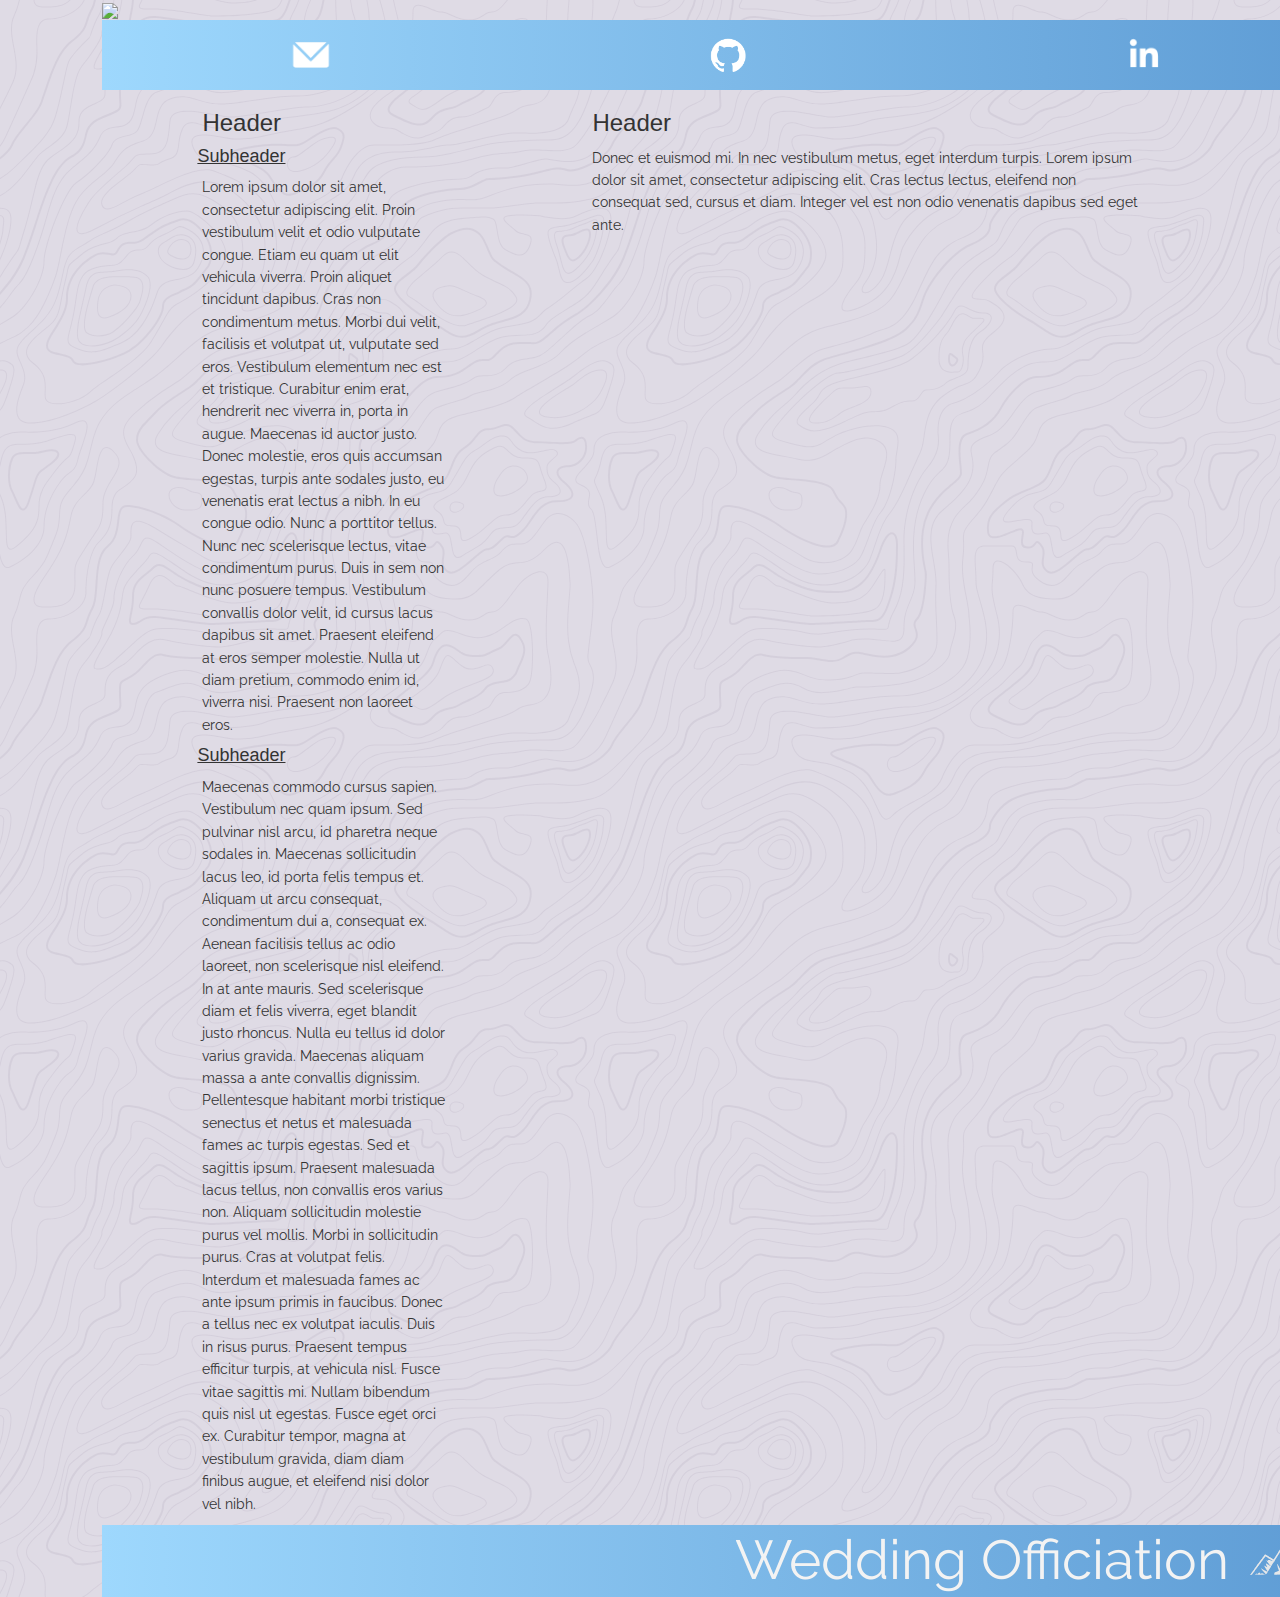
==== commit 206b537b: "remove image footer id's, added portfolio footer image to index.html" ====
--- a/officiant.html
+++ b/officiant.html
@@ -61,8 +61,8 @@
       </div>
     </div>
     <div id="footer">
-      <img src="img/officiationfooter.png" id="officiant-footer"></img>
-      <a href="index.html"><img src="img/footersmallicon.png" id="mtn-icon"></img></a>
+      <img src="img/officiationfooter.png"</img>
+      <a href="index.html"><img src="img/footersmallicon.png"></img></a>
     </div>
   </body>
 </html>
--- a/css/styles.css
+++ b/css/styles.css
@@ -69,20 +69,12 @@
   height: auto;
 }
 
-/* img#officiationfooter {
-  float:left;
-} */
-
 img#self {
   width: 85%;
   height: auto;
   margin: 15px;
   border-radius: 15px;
 }
-
-/* img#mtn-icon {
-  float:right;
-} */
 
 #contact-bar {
   background: linear-gradient(0.25turn, #9ed8fd, #5d9bd4);
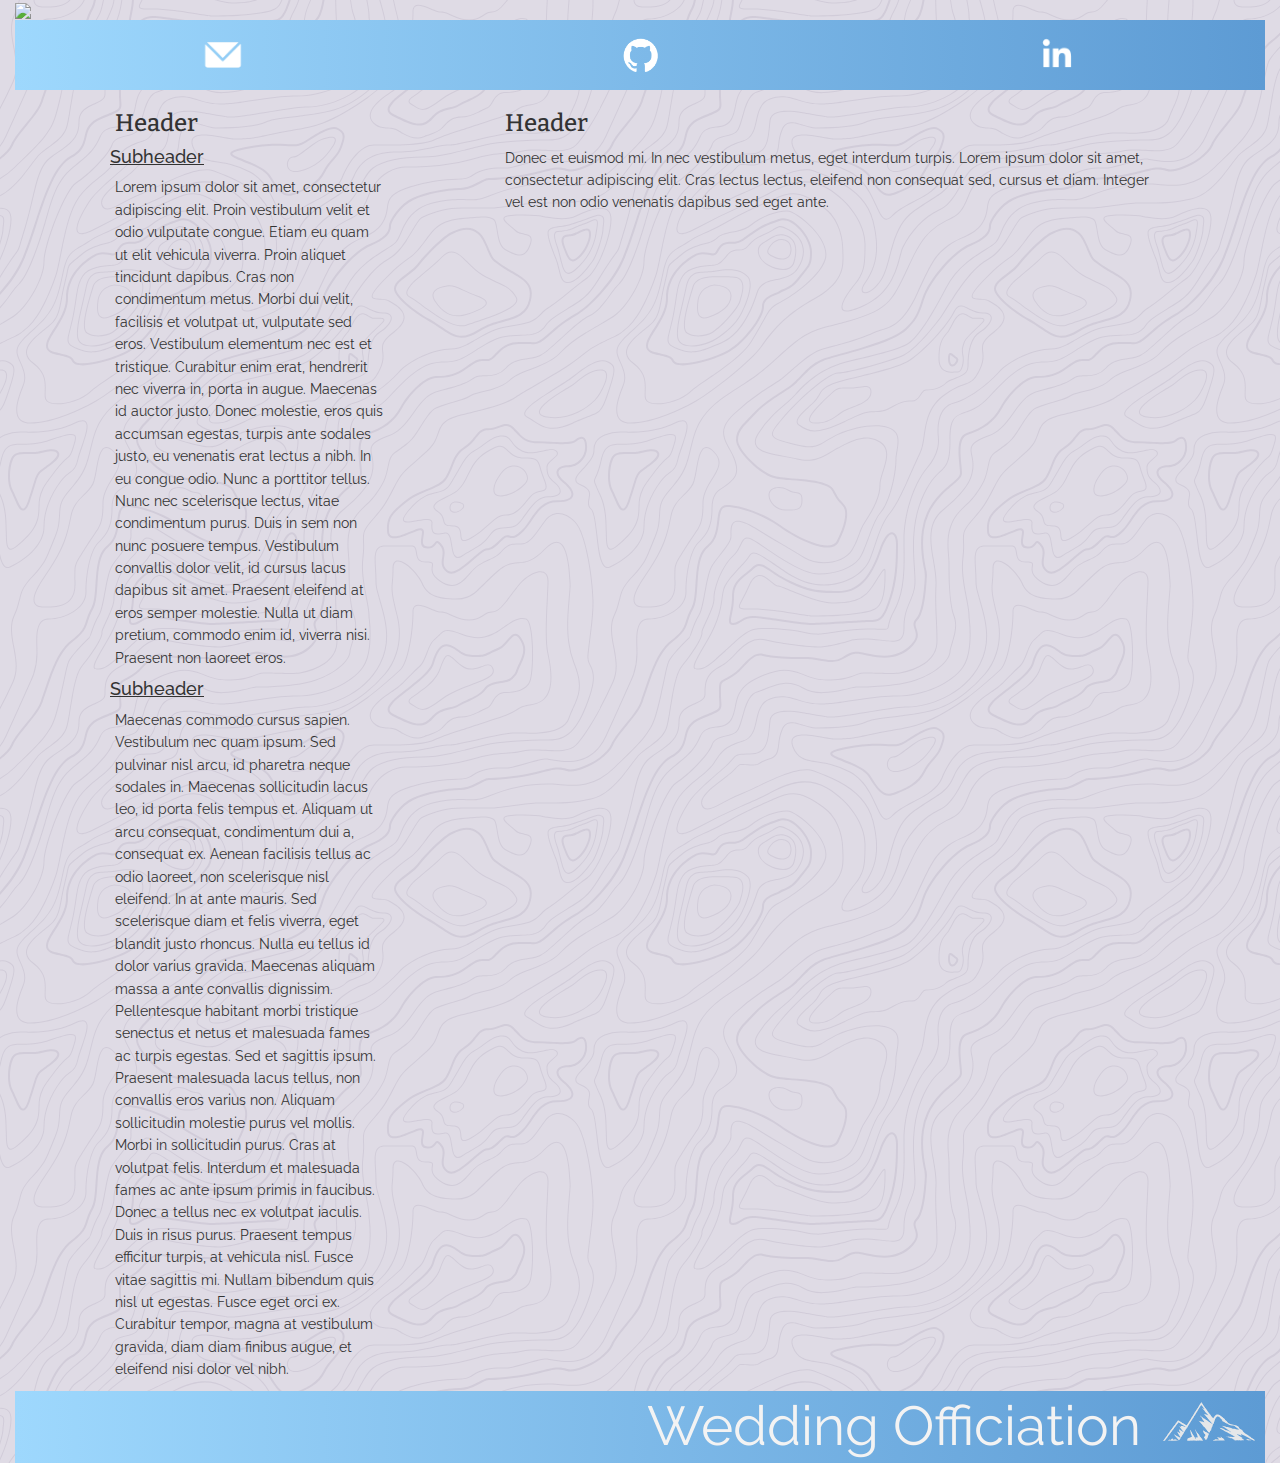
==== commit 9e84b166: "shrink img#self file, rounded image, switched column content, changed column titles" ====
--- a/officiant.html
+++ b/officiant.html
@@ -2,7 +2,7 @@
 <html>
   <head>
     <link href="css/bootstrap.css" rel="stylesheet" type="text/css">
-    <link href="https://fonts.googleapis.com/css?family=Merriweather|Raleway|Cabin" rel="stylesheet">
+    <link href="https://fonts.googleapis.com/css?family=Raleway|Bitter" rel="stylesheet">
     <link href="css/styles.css" rel="stylesheet" type="text/css">
     <script src="js/jquery-3.3.1.js"></script>
     <script src="js/scripts.js"></script>
--- a/css/styles.css
+++ b/css/styles.css
@@ -4,11 +4,11 @@
   /* dark blue: #5d9bd4; */
 /* SITE FONTS - using Google API */
   /* headings = 'Bitter' */
-  /* body = 'Raleway' */
+  /* subheadings, body = 'Raleway' */
 
 body {
   background-color: #DFDBE5;
-  background-image: url("data:image/svg+xml,%3Csvg xmlns='http://www.w3.org/2000/svg' width='600' height='600' viewBox='0 0 600 600'%3E%3Cpath fill='%239C92AC' fill-opacity='0.17' d='M600 325.1v-1.17c-6.5 3.83-13.06 7.64-14.68 8.64-10.6 6.56-18.57 12.56-24.68 19.09-5.58 5.95-12.44 10.06-22.42 14.15-1.45.6-2.96 1.2-4.83 1.9l-4.75 1.82c-9.78 3.75-14.8 6.27-18.98 10.1-4.23 3.88-9.65 6.6-16.77 8.84-1.95.6-3.99 1.17-6.47 1.8l-6.14 1.53c-5.29 1.35-8.3 2.37-10.54 3.78-3.08 1.92-6.63 3.26-12.74 5.03a384.1 384.1 0 0 1-4.82 1.36c-2.04.58-3.6 1.04-5.17 1.52a110.03 110.03 0 0 0-11.2 4.05c-2.7 1.15-5.5 3.93-8.78 8.4a157.68 157.68 0 0 0-6.15 9.2c-5.75 9.07-7.58 11.74-10.24 14.51a50.97 50.97 0 0 1-4.6 4.22c-2.33 1.9-10.39 7.54-11.81 8.74a14.68 14.68 0 0 0-3.67 4.15c-1.24 2.3-1.9 4.57-2.78 8.87-2.17 10.61-3.52 14.81-8.2 22.1-4.07 6.33-6.8 9.88-9.83 12.99-.47.48-.95.96-1.5 1.48l-3.75 3.56c-1.67 1.6-3.18 3.12-4.86 4.9a42.44 42.44 0 0 0-9.89 16.94c-2.5 8.13-2.72 15.47-1.76 27.22.47 5.82.51 6.36.51 8.18 0 10.51.12 17.53.63 25.78.24 4.05.56 7.8.97 11.22h.9c-1.13-9.58-1.5-21.83-1.5-37 0-1.86-.04-2.4-.52-8.26-.94-11.63-.72-18.87 1.73-26.85a41.44 41.44 0 0 1 9.65-16.55c1.67-1.76 3.18-3.27 4.83-4.85.63-.6 3.13-2.96 3.75-3.57a71.6 71.6 0 0 0 1.52-1.5c3.09-3.16 5.86-6.76 9.96-13.15 4.77-7.42 6.15-11.71 8.34-22.44.86-4.21 1.5-6.4 2.68-8.6.68-1.25 1.79-2.48 3.43-3.86 1.38-1.15 9.43-6.8 11.8-8.72 1.71-1.4 3.26-2.81 4.7-4.3 2.72-2.85 4.56-5.54 10.36-14.67a156.9 156.9 0 0 1 6.1-9.15c3.2-4.33 5.9-7.01 8.37-8.07 3.5-1.5 7.06-2.77 11.1-4.02a233.84 233.84 0 0 1 7.6-2.2l2.38-.67c6.19-1.79 9.81-3.16 12.98-5.15 2.14-1.33 5.08-2.33 10.27-3.65l6.14-1.53c2.5-.63 4.55-1.2 6.52-1.82 7.24-2.27 12.79-5.06 17.15-9.05 4.05-3.72 9-6.2 18.66-9.9l4.75-1.82c1.87-.72 3.39-1.31 4.85-1.91 10.1-4.15 17.07-8.32 22.76-14.4 6.05-6.45 13.95-12.4 24.49-18.92 1.56-.96 7.82-4.6 14.15-8.33v-64.58c-4 8.15-8.52 14.85-12.7 17.9-2.51 1.82-5.38 4.02-9.04 6.92a1063.87 1063.87 0 0 0-6.23 4.98l-1.27 1.02a2309.25 2309.25 0 0 1-4.87 3.9c-7.55 6-12.9 10.05-17.61 13.19-3.1 2.06-3.86 2.78-8.06 7.13-5.84 6.07-11.72 8.62-29.15 10.95-11.3 1.5-20.04 4.91-30.75 11.07-1.65.94-7.27 4.27-6.97 4.1-2.7 1.58-4.69 2.69-6.64 3.66-5.63 2.8-10.47 4.17-15.71 4.17-17.13 0-41.44 11.51-51.63 22.83-12.05 13.4-31.42 27.7-45.25 31.16-7.4 1.85-11.85 7.05-14.04 14.69-1.26 4.4-1.58 8.28-1.58 13.82 0 .82.01.98.24 3.63.45 5.18.35 8.72-.77 13.26-1.53 6.2-4.89 12.6-10.59 19.43-13.87 16.65-22.88 46.58-22.88 71.68 0 2.39.02 4.26.06 8.75.12 10.8.1 15.8-.22 21.95-.56 11.18-2.09 20.73-5 29.3h-1.05c2.94-8.56 4.49-18.12 5.05-29.35.31-6.13.34-11.1.22-21.9-.04-4.48-.06-6.36-.06-8.75 0-25.32 9.07-55.47 23.12-72.32 5.6-6.72 8.88-12.99 10.38-19.03 1.09-4.4 1.18-7.85.74-12.93-.23-2.7-.24-2.86-.24-3.72 0-5.62.32-9.57 1.62-14.1 2.28-7.95 6.97-13.44 14.76-15.39 13.6-3.4 32.82-17.59 44.75-30.84C409 360.14 433.58 348.5 451 348.5c5.07 0 9.77-1.33 15.26-4.07 1.93-.96 3.9-2.05 6.58-3.62-.3.18 5.33-3.16 6.98-4.11 10.82-6.21 19.66-9.67 31.11-11.2 17.23-2.3 22.9-4.75 28.57-10.64 4.25-4.41 5.04-5.16 8.22-7.28 4.68-3.11 10.01-7.14 17.55-13.14a1113.33 1113.33 0 0 0 4.86-3.89l1.28-1.02a4668.54 4668.54 0 0 1 6.23-4.98c3.67-2.9 6.55-5.12 9.07-6.95 4.37-3.19 9.16-10.56 13.29-19.4v66.9zm0-116.23c-.62.01-1.27.06-1.95.13-6.13.63-13.83 3.45-21.83 7.45-3.64 1.82-8.46 2.67-14.17 2.71-4.7.04-9.72-.47-14.73-1.33-1.7-.3-3.26-.61-4.67-.93a31.55 31.55 0 0 0-3.55-.57 273.4 273.4 0 0 0-16.66-.88c-10.42-.16-17.2.74-17.97 2.73-.38.97.6 2.55 3.03 4.87 1.01.97 2.22 2.03 4.04 3.55a1746.07 1746.07 0 0 0 4.79 4.02c1.39 1.2 3.1 1.92 5.5 2.5.7.16.86.2 2.64.54 3.53.7 5.03 1.25 6.15 2.63 1.41 1.76 1.4 4.54-.15 8.88-2.44 6.83-5.72 10.05-10.19 10.33-3.63.23-7.6-1.29-14.52-5.06-4.53-2.47-6.82-7.3-8.32-15.26-.17-.87-.32-1.78-.5-2.86l-.43-2.76c-1.05-6.58-1.9-9.2-3.73-10.11-.81-.4-1.59-.74-2.36-1-2.27-.77-4.6-1.02-8.1-.92-2.29.07-14.7 1-13.77.93-20.55 1.37-28.8 5.05-37.09 14.99a133.07 133.07 0 0 0-4.25 5.44l-2.3 3.09-2.51 3.32c-4.1 5.36-7.06 8.48-10.39 11.12-.65.52-1.33 1.04-2.13 1.62l-4.11 2.94a106.8 106.8 0 0 0-5.16 3.99c-4.55 3.74-9.74 8.6-16.25 15.38-8.25 8.58-11.78 13.54-11.7 15.95.07 1.65 1.64 2.11 6.79 2.38 1.61.09 2.15.12 2.98.2 2.95.24 5.09.73 6.81 1.68 7.48 4.15 11.63 7.26 13.95 11.58 3.3 6.15.8 12.88-8.89 20.26-8.28 6.3-11.1 10.37-11.31 14.96-.06 1.17 0 1.93.26 4.43.69 6.47.25 10.65-2.8 17.42a44.23 44.23 0 0 1-4.16 7.53c-2.82 3.97-5.47 5.74-10.6 7.69-.43.16-3.34 1.23-4.27 1.59-1.8.68-3.38 1.36-5.01 2.14-4.18 2-8.4 4.6-13.1 8.24-8.44 6.51-13.23 14.56-15.98 25.06-1.1 4.2-1.55 6.81-2.8 15.21-1.26 8.6-2.17 12.64-4.08 16.55-2.1 4.28-11.93 26.59-12.97 28.88a382.7 382.7 0 0 1-6.37 13.41c-4.07 8.11-7.61 14.07-10.73 17.81-5.38 6.46-8.98 14.37-13.77 28.42a810.14 810.14 0 0 0-1.89 5.6c-1.8 5.35-2.96 8.6-4.26 11.85-6.13 15.32-25.43 26.31-46.46 26.31-11.2 0-20.58-2.74-31.02-8.55-5.6-3.13-4.55-2.42-22.26-14.54-14.33-9.8-17.7-10.73-20.47-6.9-.37.5-1.81 2.74-1.83 2.77a52.24 52.24 0 0 1-4.94 5.9c-.73.79-5.52 5.87-6.97 7.45-2.38 2.6-4.3 4.81-5.98 6.93a45.6 45.6 0 0 0-5.08 7.66c-1.29 2.57-1.9 5.25-2.66 10.6a997.6 997.6 0 0 1-.46 3.18h-1l.47-3.32c.77-5.45 1.4-8.2 2.75-10.9a46.54 46.54 0 0 1 5.2-7.84c1.7-2.14 3.63-4.38 6.03-6.98 1.45-1.59 6.24-6.68 6.96-7.46a51.58 51.58 0 0 0 4.84-5.78s1.47-2.26 1.86-2.8c3.25-4.5 7.08-3.44 21.84 6.67 17.67 12.08 16.62 11.38 22.19 14.48 10.3 5.73 19.5 8.43 30.53 8.43 20.65 0 39.57-10.77 45.54-25.69a219.7 219.7 0 0 0 4.24-11.8 6752.32 6752.32 0 0 0 1.88-5.6c4.83-14.16 8.47-22.14 13.96-28.73 3.05-3.66 6.56-9.57 10.6-17.61 1.97-3.93 4.04-8.31 6.35-13.38 1.03-2.28 10.88-24.61 12.98-28.91 1.85-3.79 2.75-7.76 4-16.25 1.24-8.44 1.7-11.07 2.81-15.32 2.8-10.7 7.71-18.94 16.33-25.6a73.18 73.18 0 0 1 13.29-8.35c1.66-.8 3.27-1.48 5.08-2.18.94-.36 3.86-1.43 4.28-1.59 4.95-1.88 7.44-3.55 10.14-7.33 1.35-1.9 2.68-4.3 4.06-7.37 2.97-6.58 3.39-10.59 2.72-16.9a27.13 27.13 0 0 1-.27-4.58c.22-4.94 3.21-9.24 11.7-15.7 9.33-7.11 11.66-13.34 8.62-19-2.2-4.09-6.25-7.12-13.55-11.17-1.57-.88-3.6-1.33-6.42-1.57-.8-.07-1.34-.1-2.95-.19-5.77-.3-7.63-.85-7.72-3.34-.1-2.81 3.5-7.87 11.97-16.69 6.53-6.8 11.75-11.69 16.33-15.45 1.79-1.47 3.42-2.72 5.2-4.03l4.12-2.94c.79-.58 1.46-1.08 2.1-1.59 3.26-2.6 6.16-5.65 10.21-10.94a383.2 383.2 0 0 0 2.5-3.32l2.31-3.09c1.8-2.39 3.04-4 4.29-5.48 8.47-10.17 16.98-13.96 37.27-15.3-.44.02 12-.9 14.32-.98 3.62-.1 6.05.16 8.46.98.8.27 1.62.62 2.47 1.04 2.27 1.14 3.17 3.87 4.27 10.85l.44 2.76c.17 1.07.33 1.97.5 2.83 1.44 7.69 3.62 12.29 7.8 14.57 6.76 3.68 10.6 5.15 13.99 4.94 4-.25 6.99-3.17 9.3-9.67 1.45-4.04 1.46-6.49.32-7.92-.9-1.12-2.28-1.62-5.57-2.27a55.8 55.8 0 0 1-2.67-.55c-2.54-.6-4.39-1.4-5.93-2.71a252.63 252.63 0 0 0-4.78-4.01 84.35 84.35 0 0 1-4.08-3.6c-2.73-2.6-3.86-4.43-3.28-5.95 1.02-2.64 7.82-3.54 18.93-3.37a230.56 230.56 0 0 1 16.73.88c2.76.39 3.2.49 3.68.6 1.4.3 2.95.62 4.62.91a82.9 82.9 0 0 0 14.56 1.32c5.56-.04 10.24-.86 13.73-2.6 8.1-4.05 15.89-6.9 22.17-7.56.7-.07 1.4-.11 2.05-.13v1zm0-100.94v1.5c-8.62 16.05-17.27 29.55-23.65 35.92-3.19 3.2-7.62 4.9-13.54 5.56-4.45.48-8.28.4-19.18-.2-9.91-.55-15.32-.44-20.52.78a84.05 84.05 0 0 1-15 2.11l-2.25.14c-12.49.75-19.37 1.78-32.72 5.74-4.5 1.33-9.27 2.49-14.3 3.48a246.27 246.27 0 0 1-32.6 3.97c-7.56.45-13.21.57-20.24.57-5.4 0-11.9 1.61-18 5.18-8.3 4.87-15.06 12.87-19.53 24.5a68.57 68.57 0 0 1-4.56 9.8c-3.6 6.2-6.92 8.99-13.38 12.18l-4.03 1.96a64.48 64.48 0 0 0-15.16 10.25c-8.2 7.33-13.72 16.63-22.54 35.6l-2.08 4.49c-7.3 15.7-11.5 23.3-17.35 29.87-7.7 8.66-20.25 14.42-40.31 20.08-4.37 1.23-19.04 5.08-19.24 5.13-6.92 1.87-11.68 3.34-15.63 4.92-10.55 4.22-18.71 10.52-36.38 26.52l-1.7 1.54c-8.58 7.76-13.41 11.9-18.81 15.88-3.95 2.9-8 5.67-12.97 8.91-2.06 1.34-10.3 6.6-12.33 7.94-11.52 7.5-18.53 13.04-24.62 20.08a62.01 62.01 0 0 0-6.44 8.85c-4.13 6.91-6.27 13.15-9.2 25.11l-1.54 6.26c-.6 2.45-1.15 4.54-1.72 6.58-2.97 10.7-6.9 17.36-14.78 26.91L69.6 491a148.51 148.51 0 0 0-4.19 5.3 23.9 23.9 0 0 0-3.44 6.28c-1.16 3.23-1.52 5.9-1.87 11.94-.58 10.05-1.42 15.04-4.63 22.67-1.57 3.72-5.66 14.02-6.41 15.8a73.46 73.46 0 0 1-3.57 7.4c-2.88 5.14-6.71 10.12-13.12 16.95-5.96 6.36-8.87 10.9-10.61 16a56.88 56.88 0 0 0-1.38 4.82l-.46 1.84h-1.03l.52-2.08c.52-2.09.92-3.49 1.4-4.9 1.8-5.25 4.78-9.9 10.84-16.36 6.35-6.78 10.13-11.7 12.97-16.77a72.5 72.5 0 0 0 3.52-7.29c.75-1.76 4.84-12.06 6.4-15.8 3.17-7.5 3.99-12.4 4.56-22.33.35-6.14.72-8.88 1.93-12.23a24.9 24.9 0 0 1 3.58-6.54c1.27-1.7 2.6-3.37 4.22-5.34l4.11-4.95c7.8-9.46 11.66-16 14.59-26.54.56-2.04 1.1-4.12 1.71-6.56l1.53-6.26c2.96-12.04 5.13-18.36 9.32-25.39 1.84-3.08 4-6.05 6.54-8.99 6.17-7.12 13.24-12.7 24.83-20.26 2.05-1.33 10.28-6.6 12.33-7.94 4.96-3.22 9-5.98 12.92-8.87 5.37-3.95 10.19-8.08 18.74-15.82l1.7-1.54c17.76-16.09 25.98-22.43 36.67-26.7 4-1.6 8.8-3.09 15.75-4.96.21-.06 14.87-3.9 19.22-5.13 19.9-5.61 32.32-11.31 39.85-19.78 5.76-6.48 9.93-14.02 17.18-29.64l2.09-4.5c8.87-19.07 14.44-28.46 22.77-35.9a65.48 65.48 0 0 1 15.38-10.4l4.04-1.97c6.3-3.1 9.47-5.77 12.96-11.77a67.6 67.6 0 0 0 4.48-9.67c4.56-11.84 11.47-20.02 19.97-25 6.25-3.66 12.93-5.32 18.5-5.32 7.01 0 12.65-.12 20.17-.57a245.3 245.3 0 0 0 32.47-3.96c5-.98 9.75-2.13 14.22-3.45 13.43-3.98 20.38-5.02 32.94-5.78l2.24-.14c5.76-.37 9.8-.9 14.85-2.09 5.31-1.25 10.79-1.35 22.6-.7 9.04.5 12.84.58 17.21.1 5.71-.62 9.94-2.26 12.95-5.26 6.44-6.45 15.3-20.37 24.35-36.72zm0 450.21c-1.28-4.6-2.2-10.55-3.33-20.25l-.24-2.04-.23-2.03c-1.82-15.7-3.07-21.98-5.55-24.47-2.46-2.46-3.04-5.03-2.52-8.64.1-.6.18-1.1.39-2.15.69-3.54.77-5.04.08-6.84-.91-2.38-3.31-4.41-7.79-6.26-5.08-2.09-6.52-4.84-4.89-8.44.66-1.45 1.79-3.02 3.52-5.01 1.04-1.2 5.48-5.96 5.08-5.53 6.15-6.7 8.98-11.34 8.98-16.48a15.2 15.2 0 0 1 6.5-12.89v1.26a14.17 14.17 0 0 0-5.5 11.63c0 5.47-2.93 10.29-9.24 17.16.38-.42-4.04 4.33-5.07 5.5-1.67 1.93-2.75 3.43-3.36 4.77-1.37 3.04-.23 5.22 4.36 7.1 4.71 1.95 7.32 4.16 8.34 6.83.78 2.04.7 3.67-.03 7.4-.2 1.03-.3 1.51-.38 2.09-.48 3.33.03 5.59 2.23 7.8 2.74 2.74 3.98 8.96 5.84 25.06l.24 2.03.23 2.04c.82 7.01 1.53 12.06 2.34 16.03v4.33zm0-62.16c-1.4-3.13-4.43-9.9-4.95-11.17-1.02-2.53-1.25-3.8-.91-5.18.2-.84 2.05-4.68 2.32-5.33a70.79 70.79 0 0 0 3.54-11.2v3.99a62.82 62.82 0 0 1-2.62 7.6c-.31.75-2.09 4.46-2.27 5.18-.28 1.12-.08 2.22.87 4.57.41 1.02 2.5 5.7 4.02 9.09v2.45zm0-85.09c-1.65 1.66-3.66 2.9-6.4 4.13-.25.1-13.97 5.47-20.4 8.43-9.35 4.32-16.7 5.9-23.03 5.25-5.08-.53-9.02-2.25-14.77-5.92l-3.2-2.07a77.4 77.4 0 0 0-5.44-3.27c-4.05-2.18-3.25-5.8 1.47-10.47 3.71-3.68 9.6-7.93 18.73-13.8l4.46-2.82c17.95-11.33 18.22-11.5 22.27-14.74 11.25-9 19.69-14.02 26.31-15.1v1.02c-6.37 1.1-14.62 6-25.69 14.86-4.1 3.28-4.34 3.44-22.36 14.8a652.4 652.4 0 0 0-4.45 2.83c-9.07 5.83-14.92 10.05-18.57 13.66-4.31 4.28-4.95 7.13-1.7 8.88 1.7.91 3.29 1.88 5.5 3.3l3.2 2.08c5.64 3.59 9.45 5.25 14.34 5.76 6.13.64 13.32-.9 22.52-5.15 6.46-2.98 20.18-8.35 20.4-8.44 3.04-1.37 5.1-2.71 6.81-4.69v1.47zm0-41.37v1c-6.56.26-12.11 3.13-19.71 9.08l-4.63 3.68a51.87 51.87 0 0 1-4.4 3.14c-.82.52-5.51 3.33-6.22 3.76-3.31 2-6.15 3.8-8.87 5.6a112.61 112.61 0 0 0-8.16 5.92c-4.61 3.72-7.4 6.9-7.97 9.35-.63 2.67 1.48 4.53 7.05 5.46 10.7 1.78 20.92-.05 30.45-4.65a61.96 61.96 0 0 0 17.1-12.2 41.8 41.8 0 0 0 5.36-7.42v1.92a38.94 38.94 0 0 1-4.64 6.19 62.95 62.95 0 0 1-17.39 12.41c-9.7 4.68-20.13 6.55-31.05 4.73-6.06-1-8.65-3.29-7.85-6.67.64-2.74 3.53-6.05 8.31-9.9 2.35-1.9 5.1-3.88 8.24-5.97 2.73-1.82 5.58-3.61 8.9-5.62.72-.44 5.4-3.24 6.22-3.75 1.26-.8 2.6-1.76 4.3-3.09.8-.62 3.9-3.1 4.63-3.67 7.77-6.1 13.49-9.04 20.33-9.3zm0-154.6v1c-1.75-.24-4.3.23-7.82 1.55-10.01 3.75-13.8 5.07-19.15 6.76-1.78.56-2.63.83-3.87 1.24-1.48.5-3.16.76-6.74 1.16a1550.34 1550.34 0 0 0-2.64.3c-7.8.94-11.28 2.47-11.28 6.07 0 4.45 2.89 13.18 7.96 25.81a57.34 57.34 0 0 1 2.33 7.6 258.32 258.32 0 0 1 .84 3.46c1.86 7.62 3.17 10.71 5.56 11.67 2.21.88 4.7.6 7.47-.72 3.48-1.69 7.22-4.94 11.2-9.47 1.52-1.7 2.97-3.49 4.59-5.57l3.16-4.1c2.59-3.23 6.07-12.21 8.39-20.23v3.45c-2.29 7.2-5.27 14.5-7.61 17.41-.44.55-2.67 3.46-3.15 4.09-1.63 2.1-3.1 3.9-4.62 5.62-4.08 4.61-7.9 7.94-11.53 9.7-2.99 1.44-5.77 1.75-8.28.74-2.84-1.13-4.2-4.34-6.15-12.35a2097.48 2097.48 0 0 1-.84-3.46c-.8-3.2-1.47-5.45-2.28-7.46-5.14-12.8-8.04-21.55-8.04-26.19 0-4.37 3.84-6.06 12.16-7.07a160.9 160.9 0 0 1 2.65-.3c3.5-.39 5.15-.64 6.53-1.1 1.26-.42 2.1-.7 3.88-1.26 5.34-1.68 9.11-3 19.1-6.74 3.53-1.32 6.22-1.84 8.18-1.61zM0 292c10.13-11.31 18.13-23.2 23.07-35.39 3.3-8.14 6.09-16.12 10.81-30.55l1.59-4.84c6.53-19.94 10.11-29.82 14.77-39.56 6.07-12.72 12.55-21.18 20.27-25.54 6.66-3.76 10.2-7.86 12.22-13.15a46.6 46.6 0 0 0 1.86-6.58c1.23-5.2 2.05-7.59 3.93-10.36 2.45-3.62 6.27-6.53 12.1-8.96 15.78-6.58 16.73-7.04 18.05-9.01.65-.98.83-2.15.74-4.51-.03-.73-.23-3.82-.24-4A93.8 93.8 0 0 1 119 94c0-10.04.18-11.37 2.37-13.15.52-.42 1.13-.8 2.07-1.3.27-.14 2.18-1.12 2.84-1.48a68.4 68.4 0 0 0 9.12-5.87c2.06-1.54 2.64-2.14 8.01-7.93 3.78-4.09 6.21-6.36 8.96-8.12 3.64-2.33 7.2-3.12 10.9-2.11 4.4 1.2 10.81 2 18.78 2.46 6.9.4 12.9.5 21.95.5 4.87 0 8.97.47 15.4 1.57 7.77 1.33 9.3 1.54 12.38 1.54 4.05 0 7.43-.88 10.68-2.95 5.06-3.22 8.11-4.67 11.2-5.2 3.62-.64 4.77-.46 16.55 2.06 17.26 3.7 30.85 1.36 41.06-9.7 5.1-5.53 5.48-8.9 3.48-14.8-.83-2.42-1.03-3.1-1.17-4.3-.29-2.52.5-4.71 2.71-6.93 2.65-2.65 4.72-9.17 6.22-18.29h2.03c-1.56 9.71-3.77 16.65-6.83 19.7-1.79 1.8-2.36 3.39-2.14 5.28.11 1 .3 1.63 1.07 3.9 2.22 6.53 1.76 10.66-3.9 16.8-10.77 11.66-25.07 14.13-42.95 10.3-11.42-2.45-12.55-2.62-15.78-2.06-2.77.48-5.62 1.84-10.47 4.92a20.93 20.93 0 0 1-11.76 3.27c-3.25 0-4.81-.22-12.73-1.57C212.74 59.46 208.73 59 204 59c-9.1 0-15.11-.1-22.07-.5-8.09-.47-14.62-1.29-19.2-2.54-5.62-1.53-10.17 1.38-17.85 9.66-5.5 5.94-6.08 6.53-8.28 8.18a70.38 70.38 0 0 1-9.38 6.03c-.68.37-2.58 1.35-2.84 1.49-.84.44-1.35.76-1.75 1.08C121.16 83.6 121 84.8 121 94c0 1.85.06 3.54.17 5.44 0 .17.2 3.28.24 4.03.1 2.75-.13 4.29-1.08 5.71-1.67 2.5-2.27 2.8-18.95 9.74-5.48 2.29-8.99 4.96-11.2 8.24-1.71 2.51-2.47 4.73-3.64 9.7-.83 3.5-1.21 4.92-1.94 6.83-2.18 5.73-6.05 10.19-13.1 14.18-7.3 4.12-13.55 12.28-19.46 24.66-4.6 9.64-8.17 19.46-14.67 39.32l-1.58 4.84c-4.75 14.47-7.54 22.48-10.86 30.69-5.28 13.01-13.95 25.65-24.93 37.6v-2.97zm0 78v-.5l1-.01c6.32 0 7.47 5.2 4.6 13.36a60.36 60.36 0 0 1-5.6 11.3v-1.92a57.76 57.76 0 0 0 4.65-9.72c2.69-7.6 1.71-12.02-3.65-12.02-.34 0-.67 0-1 .02v-46.59a340.96 340.96 0 0 0 13.71-8.34c13.66-9.46 29.79-37.6 29.79-53.59 0-18.1 21.57-72.64 32.23-79.42 12.71-8.09 32.24-27.96 35.8-37.75 1.93-5.3 5.5-7.27 14.42-9.37 6.15-1.44 8.64-2.42 10.67-4.79 1.5-1.74 2.72-4.79 4.33-10.3.23-.78 1.9-6.68 2.43-8.46 3.62-12.08 7.3-18.49 13.47-20.39 2.5-.76 3.03-.98 9.74-3.7 7.49-3.03 11.97-4.43 17.12-4.92 6.75-.65 13.13.75 19.55 4.67 5.43 3.32 12.19 4.72 20.17 4.56 6.03-.12 12.2-1.07 19.83-2.8 1.82-.4 7.38-1.74 8.26-1.94 2.69-.6 4.34-.89 5.48-.89 4.97 0 8.93-.05 14.2-.27 7.9-.32 15.56-.92 22.75-1.88 8.5-1.14 15.9-2.73 21.88-4.82 18.9-6.62 32.64-18.3 33.67-27.59.29-2.56.4-2.96 2.79-11.11 2.33-7.95 3.21-12.93 2.72-18.23-.2-2.24-.69-4.38-1.48-6.42-1.5-3.92-2.63-9.4-3.43-16.18h.9c.77 6.47 1.89 11.72 3.47 15.82a24.93 24.93 0 0 1 1.54 6.69c.5 5.46-.4 10.54-2.77 18.6-2.36 8.06-2.47 8.47-2.74 10.95-1.09 9.75-15.1 21.68-34.33 28.41-6.06 2.12-13.52 3.72-22.09 4.87-7.22.96-14.92 1.57-22.83 1.89-5.3.21-9.27.27-14.25.27-1.04 0-2.64.27-5.26.87-.87.2-6.43 1.53-8.26 1.94-7.68 1.73-13.92 2.7-20.03 2.82-8.15.17-15.1-1.27-20.71-4.7-6.23-3.81-12.4-5.16-18.93-4.54-5.04.48-9.44 1.86-16.84 4.86-6.75 2.74-7.29 2.95-9.82 3.73-5.73 1.76-9.28 7.96-12.81 19.72-.53 1.77-2.2 7.66-2.43 8.46-1.66 5.65-2.91 8.78-4.53 10.67-2.22 2.58-4.84 3.62-12.01 5.3-7.8 1.83-11.13 3.66-12.9 8.54-3.65 10.04-23.32 30.06-36.2 38.25C65.94 190 44.5 244.2 44.5 262c0 16.34-16.3 44.78-30.22 54.41-2.14 1.48-8.24 5.12-14.28 8.68v-1.16 46.09zm0-173.7v-1.11c7.42-3.82 14.55-10.23 21.84-18.98 3.8-4.56 14.21-18.78 15.79-20.55 1.8-2.04 4.06-3.96 7.42-6.45 1.08-.8 4.92-3.57 5.49-3.99 9.36-6.85 14-11.96 15.98-19.36.8-2.98 1.54-6.78 2.46-12.3.23-1.44 2-12.46 2.56-15.79 2.87-16.77 5.73-26.79 10.07-32.1C92.46 52.43 101.5 38.13 101.5 33c0-2.54.34-3.35 6.05-15.71.68-1.49 1.25-2.74 1.77-3.93 2.5-5.75 3.9-10.04 4.14-13.36h1c-.23 3.48-1.66 7.87-4.23 13.76-.52 1.2-1.09 2.45-1.78 3.95-5.54 12.01-5.95 12.99-5.95 15.29 0 5.47-9.09 19.84-20.11 33.31-4.2 5.12-7.03 15.06-9.86 31.64-.57 3.33-2.33 14.33-2.57 15.78-.92 5.56-1.67 9.38-2.48 12.4-2.05 7.68-6.82 12.93-16.35 19.91l-5.49 3.98c-3.3 2.45-5.51 4.34-7.27 6.31-1.53 1.73-11.94 15.93-15.76 20.53-7.52 9.02-14.88 15.6-22.61 19.46zm0 361.83v-4.33c.48 2.36 1 4.35 1.6 6.15 2 6.03 4.6 8.26 8.19 6.59C28.76 557.69 43.5 542.4 43.5 527c0-16.2 6.37-31.99 17.1-46.3 1.88-2.5 3.66-4.4 5.53-6 .73-.62 1.45-1.18 2.3-1.8l2-1.43c3.68-2.68 5.32-5.28 7.08-12.59.75-3.07 1.38-5.02 4.2-13.26l.63-1.88c3.24-9.58 4.56-14.97 4.17-18.65-.48-4.43-3.8-5.23-11.3-1.64a81.12 81.12 0 0 1-9.15 3.7c-13.89 4.67-26.96 5.8-42.66 5.42l-1.95-.05-1.45-.02a39.8 39.8 0 0 0-15.05 2.96A21.81 21.81 0 0 0 0 438.37v-1.26a23.55 23.55 0 0 1 4.55-2.57 40.77 40.77 0 0 1 16.92-3.02l1.95.05c15.6.38 28.57-.75 42.32-5.37a80.12 80.12 0 0 0 9.04-3.65c8.04-3.84 12.16-2.85 12.72 2.43.42 3.89-.92 9.34-4.21 19.08l-.64 1.88c-2.8 8.2-3.43 10.15-4.16 13.18-1.82 7.52-3.59 10.34-7.47 13.16l-2 1.43c-.84.6-1.54 1.15-2.25 1.75a35.45 35.45 0 0 0-5.37 5.84c-10.61 14.15-16.9 29.74-16.9 45.7 0 15.88-15 31.45-34.29 40.45-4.3 2.01-7.39-.66-9.56-7.18-.23-.68-.44-1.39-.65-2.13zm0-62.16v-2.45l1.46 3.27c2.1 4.8 3.46 10.33 4.26 16.77.66 5.3.84 9.3 1.04 18.5.2 9.32.5 12.75 1.63 15.05 1.28 2.6 3.67 2.35 8.29-1.5 17.14-14.3 21.82-22.9 21.82-38.62 0-7.17 1.1-12.39 3.7-17.68 2.27-4.67 3.65-6.62 13.4-19.62a69.8 69.8 0 0 1 7.6-8.79 44.76 44.76 0 0 1 3.54-3.06c.38-.3.64-.52.89-.74a10.47 10.47 0 0 0 2.63-3.32 35.78 35.78 0 0 0 2.26-5.94l.37-1.2.36-1.15c.29-.91.48-1.55.66-2.16.45-1.53.74-2.68.91-3.66.38-2.2.12-3.49-.85-4.15-2.35-1.61-9.28-.24-23.8 4.94-9.54 3.4-16.12 4.17-27.85 4.26-7.71.06-10.43.4-13.25 2.12-3.48 2.12-5.84 6.4-7.58 14.26-.5 2.2-.99 4.19-1.49 5.98v-3.98l.51-2.22c1.8-8.1 4.28-12.6 8.04-14.9 3.04-1.85 5.86-2.2 13.77-2.26 11.61-.09 18.1-.84 27.51-4.2 14.93-5.32 21.95-6.71 24.7-4.83 1.38.94 1.71 2.6 1.28 5.15a33.69 33.69 0 0 1-.94 3.78l-.66 2.17-.36 1.15-.37 1.2a36.64 36.64 0 0 1-2.33 6.1c-.8 1.53-1.61 2.52-2.86 3.61l-.92.77-1.02.83c-.9.74-1.65 1.4-2.47 2.18a68.84 68.84 0 0 0-7.48 8.66c-9.7 12.93-11.07 14.87-13.31 19.46-2.52 5.15-3.59 10.22-3.59 17.24 0 16.04-4.82 24.91-22.18 39.38-5.04 4.2-8.18 4.55-9.83 1.18-1.22-2.5-1.52-5.94-1.73-15.47-.2-9.16-.38-13.15-1.03-18.4-.79-6.34-2.12-11.8-4.19-16.49L0 495.98zM379.27 0h1.04l1.5 5.26c3.28 11.56 4.89 19.33 5.26 27.8.49 11.01-1.52 21.26-6.63 31.17-7.8 15.13-20.47 26.5-36.22 34.1-12.38 5.96-26.12 9.17-36.22 9.17-6.84 0-17.24 1.38-37.27 4.62l-2.27.37c-24.5 3.99-31.65 5-37.46 5-3.49 0-4.08-.08-19.54-2.8-3.56-.64-6.32-1.1-9-1.5-20.23-2.96-31-1.2-31.96 7.86-.1.85-.18 1.72-.29 2.81l-.27 2.73c-1.1 10.9-2.02 15.73-4.31 19.96-2.9 5.34-7.77 7.95-15.63 7.95-10.2 0-12.92.6-15.5 3.17.52-.51-5.03 5.85-8.16 8.7-2.75 2.5-14.32 12.55-15.77 13.83a341.27 341.27 0 0 0-6.54 5.92c-6.97 6.49-11.81 11.76-14.6 16.15-5.92 9.3-10.48 18.04-11.69 24.08-1.66 8.3 3.67 9.54 19.02 1.21a626.23 626.23 0 0 1 44.54-21.9c3.5-1.56 14.04-6.2 15.68-6.95 5.05-2.25 8.3-3.8 10.78-5.15l1.95-1.07 2.18-1.18c1.76-.94 3.38-1.76 5-2.55 18.1-8.72 34.48-10.46 50.33-1.2 22.89 13.34 38.28 37.02 38.28 56.44 0 19.12-.73 25.13-5.18 33.2a45.32 45.32 0 0 1-4.94 7.12c-6.47 7.77-11.81 16.2-12.76 21.27-1.2 6.34 4.69 7.03 20.17-.05 13.31-6.08 22.4-14.95 28.5-26.32a80.51 80.51 0 0 0 6.1-15.13c.9-2.98 3.17-11.65 3.41-12.48a29.02 29.02 0 0 1 1.75-4.83c7.47-14.93 21.09-30.5 36.25-37.24 7.61-3.38 13-9.65 19.4-20.79.84-1.48 4.26-7.64 5.14-9.17 3.52-6.1 6.22-9.7 9.37-11.98 10.15-7.4 28.7-11.1 50.29-11.1 7.52 0 16.54-1.24 27.51-3.58a420.1 420.1 0 0 0 14.96-3.52c-1.3.33 15.54-3.98 19.42-4.89 14.15-3.33 41.07-5.01 64.11-5.01 17.36 0 27.82-9.23 38.53-38.67 6.62-18.21 6.62-26.37 2.69-34.35l-1.18-2.37A13.36 13.36 0 0 1 587.5 58c0-4.03 0-4.01 2.5-24.56.46-3.73.8-6.74 1.12-9.64.9-8.45 1.38-15.2 1.38-20.8 0-.94-.02-1.94-.04-3h1c.03 1.06.04 2.06.04 3 0 5.65-.48 12.43-1.39 20.9-.3 2.91-.66 5.93-1.11 9.66-2.5 20.45-2.5 20.47-2.5 24.44 0 1.97.45 3.57 1.45 5.68.24.51 1.16 2.35 1.17 2.36 4.06 8.24 4.06 16.68-2.65 35.13-10.84 29.8-21.63 39.33-39.47 39.33-22.96 0-49.83 1.68-63.89 4.99-3.86.9-20.69 5.2-19.4 4.88a421.05 421.05 0 0 1-14.99 3.53c-11.04 2.35-20.11 3.6-27.72 3.6-21.4 0-39.76 3.67-49.7 10.9-3 2.19-5.64 5.7-9.1 11.68-.87 1.52-4.29 7.68-5.14 9.17-6.49 11.3-12 17.71-19.86 21.2-14.9 6.63-28.38 22.03-35.75 36.77a28.17 28.17 0 0 0-1.69 4.67c-.23.8-2.5 9.49-3.4 12.5a81.48 81.48 0 0 1-6.19 15.3c-6.2 11.56-15.44 20.58-28.96 26.76-16.1 7.36-23 6.55-21.58-1.04 1-5.29 6.4-13.83 12.99-21.73a44.33 44.33 0 0 0 4.82-6.96c4.35-7.88 5.06-13.77 5.06-32.72 0-19.04-15.19-42.4-37.72-55.55-15.57-9.08-31.62-7.38-49.45 1.21a132.9 132.9 0 0 0-7.14 3.71l-1.95 1.07a158.83 158.83 0 0 1-10.85 5.19c-1.65.74-12.18 5.38-15.69 6.95a625.25 625.25 0 0 0-44.46 21.86c-15.95 8.66-22.37 7.16-20.48-2.29 1.24-6.2 5.83-15.02 11.82-24.42 2.85-4.48 7.74-9.8 14.77-16.34 1.98-1.85 4.12-3.79 6.56-5.94 1.46-1.29 13.02-11.33 15.75-13.82 3.09-2.8 8.6-9.14 8.14-8.67 2.82-2.82 5.75-3.46 16.2-3.46 7.5 0 12.04-2.43 14.75-7.42 2.2-4.07 3.11-8.84 4.2-19.59l.26-2.73.3-2.81c.56-5.42 4.47-8.5 11.23-9.6 5.44-.88 12.51-.51 21.86.86 2.7.4 5.47.86 9.04 1.49 15.33 2.7 15.96 2.8 19.36 2.8 5.73 0 12.9-1.03 37.3-5l2.27-.36c20.1-3.26 30.52-4.64 37.43-4.64 9.95 0 23.54-3.18 35.78-9.08 15.57-7.5 28.09-18.73 35.78-33.65 5.02-9.75 7-19.82 6.51-30.67-.37-8.37-1.96-16.08-5.23-27.57L379.27 0zm13.68 0h1.02c.78 3.9 1.92 8.7 3.51 14.88 3.63 14.05 3.06 27.03-.75 38.77a61 61 0 0 1-11.35 20.68 138.36 138.36 0 0 1-19.32 18.77c-11.32 9.02-23.36 15.49-35.95 18.39a258.63 258.63 0 0 1-22.57 4.07c-3.17.44-6.36.85-10.3 1.32l-9.39 1.12c-11.53 1.41-17.45 2.55-21.64 4.46-9.28 4.21-28.35 6.04-49.21 6.04-1.37 0-2.8-.12-4.3-.35-2.62-.41-5-1.03-9.14-2.29-7.34-2.21-9.63-2.75-12.63-2.56-3.9.23-6.63 2.29-8.47 6.89-1.86 4.66-2.42 7.53-3.34 14.98-1.1 8.98-2.87 12.12-9.97 14.3a40.12 40.12 0 0 0-6.8 2.66c-.63.33-1.16.64-1.76 1.02l-1.34.86c-1.9 1.14-3.86 1.49-9.25 1.49-3.2 0-8.83-.55-9.51-.39-1.22.28-.75-.14-7.14 6.24-1.5 1.5-3.49 3.18-6.32 5.37-1.52 1.18-7.16 5.43-7.94 6.03-4.96 3.78-8.33 6.6-11.06 9.38-4.88 4.98-6.85 9.15-5.56 12.7 1.34 3.67 4.07 4.42 8.9 2.82a55.72 55.72 0 0 0 7.77-3.48c1.5-.77 7.78-4.13 9.37-4.96a116.8 116.8 0 0 1 12.31-5.68 162.2 162.2 0 0 0 11.04-4.84c2.04-.97 10.74-5.16 13-6.22 4.41-2.1 8.1-3.78 11.65-5.29 17.14-7.3 29.32-9.9 37.67-6.65l5.43 2.1c2.3.88 4.17 1.62 6.02 2.38a150.9 150.9 0 0 1 13.07 6c18.34 9.63 30.35 22.13 34.79 39.87 6.96 27.85 3.6 45.53-8.08 62.4-3.97 5.75-3.52 9.2.06 8.97 4.14-.28 10.21-4.95 15.11-12.52 3.1-4.8 5.1-10.45 8.05-21.53l1.69-6.35c.66-2.47 1.24-4.52 1.83-6.5 4.93-16.56 11-27.28 21.56-34.76 7.15-5.06 23.73-15.5 25.48-16.75 6.74-4.81 10.53-9.44 14.34-18 7.74-17.44 21.09-24.34 44.47-24.34 9.36 0 17.91-1.13 29.53-3.49a624.86 624.86 0 0 0 6.2-1.28c2.4-.5 4.07-.84 5.66-1.13 4.03-.74 7.04-1.1 9.61-1.1 4.44 0 9.39-1 31.39-5.99l2.95-.66c16.34-3.67 25.64-5.35 31.66-5.35 1.54 0 2.4.01 6.4.1 7.8.15 12.27.13 17.33-.2 16.41-1.06 26.73-5.36 29.8-14.56a87.1 87.1 0 0 1 3.55-8.83c-.15.31 2.29-4.96 2.9-6.38 5.38-12.3 5.57-21.92-1.44-39.44a86.4 86.4 0 0 1-5.26-20.72c-1.61-11.98-1.38-23.14.1-40.35l.2-2.12h1l-.2 2.2c-1.48 17.15-1.7 28.24-.11 40.14a85.4 85.4 0 0 0 5.2 20.47c7.1 17.78 6.91 27.67 1.43 40.22-.62 1.43-3.06 6.72-2.91 6.4a86.17 86.17 0 0 0-3.52 8.73c-3.23 9.72-13.9 14.15-30.68 15.24-5.1.33-9.58.35-17.42.2-3.98-.09-4.84-.1-6.37-.1-5.91 0-15.18 1.67-31.44 5.32l-2.95.67c-22.16 5.02-27.05 6.01-31.61 6.01-2.5 0-5.45.36-9.43 1.09-1.58.29-3.25.62-5.64 1.11a4894.21 4894.21 0 0 0-6.2 1.29c-11.68 2.37-20.3 3.51-29.73 3.51-23.02 0-36 6.71-43.53 23.66-3.9 8.8-7.82 13.58-14.7 18.5-1.78 1.27-18.36 11.7-25.48 16.75-10.34 7.32-16.3 17.87-21.19 34.23-.58 1.96-1.15 4-1.82 6.47l-1.69 6.35c-2.98 11.18-5 16.9-8.17 21.81-5.05 7.81-11.37 12.68-15.89 12.98-4.7.31-5.3-4.23-.94-10.53 11.52-16.64 14.82-34.03 7.92-61.6-4.35-17.42-16.16-29.72-34.27-39.22-4-2.1-8.2-4-12.99-5.97-1.84-.75-3.7-1.49-6-2.38l-5.43-2.08c-8.03-3.12-20.02-.58-36.92 6.63-3.52 1.5-7.21 3.19-11.61 5.27l-13 6.22c-4.71 2.22-8.16 3.75-11.11 4.88a115.87 115.87 0 0 0-12.21 5.63c-1.58.83-7.86 4.18-9.37 4.96a56.55 56.55 0 0 1-7.9 3.54c-5.3 1.75-8.62.85-10.17-3.43-1.46-4.02.66-8.5 5.8-13.74 2.75-2.82 6.16-5.66 11.15-9.48.79-.6 6.43-4.85 7.94-6.02a66.96 66.96 0 0 0 6.23-5.28c6.74-6.74 6.1-6.16 7.61-6.51.87-.2 6.69.36 9.74.36 5.22 0 7.03-.32 8.74-1.35l1.31-.84c.62-.4 1.18-.72 1.84-1.07a41.07 41.07 0 0 1 6.96-2.72c6.64-2.04 8.22-4.84 9.28-13.47.93-7.53 1.5-10.47 3.4-15.24 1.99-4.95 5.04-7.26 9.34-7.51 3.17-.2 5.5.35 12.97 2.6a63.54 63.54 0 0 0 9.02 2.26c1.45.22 2.83.34 4.14.34 20.71 0 39.7-1.82 48.8-5.96 4.32-1.96 10.29-3.1 21.93-4.53l9.4-1.12c3.92-.48 7.11-.88 10.27-1.32 8.16-1.14 15.4-2.43 22.49-4.06 12.42-2.86 24.33-9.26 35.55-18.2a137.4 137.4 0 0 0 19.18-18.64 60.02 60.02 0 0 0 11.15-20.32c3.76-11.57 4.32-24.36.75-38.23A284.86 284.86 0 0 1 392.95 0zM506.7 0h1.26c-.5.66-.9 1.18-1.17 1.51-3.95 4.96-6.9 7.92-9.82 9.57A10.02 10.02 0 0 1 492 12.5c-2.38 0-4.24.67-6.71 2.21l-2.65 1.71c-4.38 2.8-8.01 4.08-13.64 4.08-5.6 0-9.99-1.26-16.08-4.05a202.63 202.63 0 0 1-2.3-1.06l-2.18-.98c-1.6-.7-2.92-1.17-4.17-1.48a13.42 13.42 0 0 0-3.27-.43c-2.3 0-4.3-.68-11-3.37l-1.56-.62c-5-1.97-8.1-2.82-10.52-2.66-2.93.2-4.42 2.03-4.42 6.15 0 20.76-5.21 50.42-12.15 57.35-7.58 7.59-26.55 23.7-34.06 29.06-13.16 9.4-31.17 20.2-44.11 25.06a106.87 106.87 0 0 1-13.32 4.03c-3.28.78-6.6 1.43-11.25 2.24-.53.1-8.8 1.5-11.5 1.99-4.86.87-9.3 1.74-14 2.76-20.62 4.48-25.07 5.01-38.11 5.01-2.49 0-2.9-.07-14.05-2-2.42-.42-4.31-.73-6.15-1-8.11-1.19-13.83-1.36-17.64-.2-4.54 1.4-5.93 4.65-3.7 10.52 2.02 5.28 4.84 8.61 8.84 10.74 3.26 1.74 6.75 2.6 13.82 3.71 9.42 1.48 10.94 1.75 15.5 2.92a78.2 78.2 0 0 1 18.62 7.37c8.3 4.58 14.58 11.5 19.98 20.89 2.73 4.73 9.46 19.33 10.54 21.19 3.4 5.85 6.26 6.63 10.89 2 4.95-4.94 10.35-8.37 21.13-14.06.47-.25 2.06-1.1 2.12-1.12 7.98-4.21 11.92-6.51 15.87-9.54 5.11-3.9 8.66-8.1 10.77-13.11 8.52-20.24 20.75-33.31 32.46-33.31l5.5.03c10.53.08 17.35.02 24.9-.31 13.66-.62 23.78-2.09 29.39-4.67 5.85-2.7 13.42-5.49 24.18-9.02 3.46-1.14 6.29-2.05 12.7-4.1 7.7-2.45 11.08-3.54 15.17-4.9a1059.43 1059.43 0 0 1 11.33-3.72c3.67-1.2 5.96-2 8.03-2.78a59.88 59.88 0 0 0 6.66-2.94c1.87-.98 3.76-2.1 5.86-3.5 3.48-2.33 6.15-3.13 12.04-4.13l1.15-.2c5.71-1.01 9-2.3 12.76-5.63 7.82-6.96 8.58-23.18 3.84-44.52-1.7-7.67-2.1-19.28-1.57-35.47A837.22 837.22 0 0 1 546.76 0h1l-.15 3.06c-.32 6.42-.53 11.02-.68 15.62-.51 16.1-.12 27.65 1.56 35.21 4.82 21.68 4.04 38.2-4.16 45.48-3.91 3.48-7.37 4.84-13.24 5.87l-1.16.2c-5.76.99-8.32 1.75-11.65 3.98a63.73 63.73 0 0 1-5.96 3.56 60.86 60.86 0 0 1-6.77 2.99c-2.09.79-4.39 1.58-8.07 2.79a5398.31 5398.31 0 0 1-11.32 3.71c-4.1 1.37-7.48 2.46-15.18 4.92-6.42 2.04-9.24 2.95-12.7 4.08-10.73 3.53-18.27 6.3-24.07 8.98-5.76 2.66-15.97 4.14-29.77 4.77-7.56.33-14.4.39-24.95.31l-5.49-.03c-11.19 0-23.16 12.79-31.54 32.7-2.19 5.19-5.84 9.52-11.08 13.52-4.02 3.07-7.99 5.39-16.01 9.62l-2.12 1.12c-10.7 5.65-16.04 9.04-20.9 13.9-5.14 5.14-8.75 4.15-12.45-2.22-1.12-1.92-7.85-16.5-10.54-21.2-5.33-9.24-11.48-16.02-19.6-20.5a77.2 77.2 0 0 0-18.4-7.28c-4.5-1.17-6.02-1.43-15.4-2.9-7.17-1.12-10.74-2-14.13-3.81-4.22-2.25-7.2-5.77-9.3-11.27-2.43-6.39-.78-10.26 4.34-11.83 4-1.22 9.82-1.05 18.08.17 1.84.27 3.74.58 6.17 1 11.02 1.9 11.48 1.98 13.88 1.98 12.96 0 17.35-.52 37.9-4.99 4.71-1.02 9.16-1.9 14.03-2.77 2.71-.48 10.98-1.9 11.5-1.98 4.64-.81 7.95-1.46 11.2-2.23 4.55-1.07 8.76-2.34 13.2-4 12.83-4.81 30.79-15.59 43.88-24.94 7.47-5.33 26.4-21.4 33.94-28.94C407.3 61.98 412.5 32.49 412.5 12c0-4.61 1.86-6.9 5.35-7.15 2.63-.18 5.8.7 10.96 2.73l1.56.62c6.53 2.62 8.53 3.3 10.63 3.3 1.14 0 2.3.16 3.5.46 1.32.33 2.68.82 4.34 1.53a90.97 90.97 0 0 1 3.34 1.52l1.15.54c5.98 2.73 10.23 3.95 15.67 3.95 5.41 0 8.87-1.21 13.1-3.92.2-.13 2.1-1.38 2.66-1.72 2.62-1.63 4.64-2.36 7.24-2.36 1.47 0 2.94-.43 4.47-1.3 2.78-1.56 5.67-4.45 9.54-9.31l.7-.89zM324.54 600h-2.03c.49-2.96.91-6.2 1.28-9.66.44-4.1.76-8.25.98-12.21.08-1.39.14-2.65-.35-7.29-.47-1.94-.93-4.14-1.36-6.54-2.01-11.26-2.66-22.9-1.14-33.78a60.76 60.76 0 0 1 5.18-17.95 70.78 70.78 0 0 1 12.6-18.22c3.38-3.6 5.53-5.5 11.83-10.79 4.5-3.78 6.35-5.56 7.52-7.5.64-1.07.95-2.06.95-3.06 0-1.75 0-1.74-.75-9.23-.36-3.7-.57-6.3-.68-8.96-.5-12.1 1.62-19.6 8.11-21.76 15.9-5.3 25.89-12.1 33.45-25.54C409.6 390.65 425.85 376 436 376c12.36 0 20-1.96 29.41-8.8 6.76-4.92 9.5-6.6 12.47-7.46 2.22-.64 3.8-.74 9.12-.74 1.86 0 3.53-.83 5.57-2.62 1.08-.96 5.11-5.12 5.6-5.6 6.04-5.85 11.98-8.78 20.83-8.78 2.45 0 4.54.04 7.32.12 7.51.23 8.87.17 11.27-.7 3.03-1.1 5.53-3.03 14.75-11.17 8-7.06 10.72-8.92 22.87-16.47 1.44-.9 2.59-1.63 3.69-2.37a69.45 69.45 0 0 0 9.46-7.5c4.12-3.88 8.02-7.85 11.64-11.9v2.98a201.58 201.58 0 0 1-10.27 10.38c-3.18 3-6.2 5.35-9.72 7.7-1.12.76-2.28 1.5-3.75 2.4-12.05 7.5-14.71 9.32-22.6 16.28-9.46 8.35-12.01 10.32-15.39 11.55-2.74 1-4.19 1.06-12.01.82-2.76-.08-4.83-.12-7.26-.12-8.27 0-13.75 2.7-19.43 8.22-.44.43-4.52 4.64-5.68 5.66-2.37 2.09-4.46 3.12-6.89 3.12-5.1 0-6.6.1-8.56.66-2.67.78-5.29 2.37-11.85 7.15-9.8 7.13-17.85 9.19-30.59 9.19-9.22 0-24.96 14.2-34.13 30.49-7.84 13.94-18.24 21.02-34.55 26.46-5.31 1.77-7.21 8.51-6.75 19.78.1 2.6.31 5.19.68 8.84.75 7.62.75 7.58.75 9.43 0 1.38-.42 2.73-1.24 4.09-1.33 2.2-3.26 4.07-7.94 8-6.25 5.24-8.36 7.12-11.67 10.63a68.8 68.8 0 0 0-12.25 17.71 58.8 58.8 0 0 0-5 17.36c-1.49 10.66-.85 22.09 1.13 33.15.43 2.37.88 4.53 1.33 6.44.16.66.3 1.25.6 4.06a249.3 249.3 0 0 1-1.17 16.12c-.37 3.37-.78 6.53-1.25 9.44zm-13.4 0h-1.05l.12-.28c3.07-7.16 4.29-11.83 4.29-18.72 0-3.57-.07-4.93-.76-15.65-.77-12.04-1-19.64-.55-28.3.58-11.5 2.4-22.1 5.81-32.16 1.3-3.8 2.8-7.5 4.55-11.1 3.46-7.14 6.83-12.39 10.42-16.6a59.02 59.02 0 0 1 4.35-4.56c.43-.4 3-2.8 3.67-3.45 5.72-5.6 7.51-11.52 7.51-29.18 0-18.84 2.9-23.77 15.82-28.24 1.09-.37 1.92-.67 2.77-.98a51.3 51.3 0 0 0 6.1-2.7c4.95-2.6 9.64-6.22 14.44-11.42 25.5-27.63 37.15-35.16 56.37-35.16 8.28 0 14.54-1.95 22-6.3 1.78-1.03 13.82-8.82 18.16-11.27 2.83-1.59 5.66-3.03 8.63-4.39 7.92-3.6 13.97-4.45 26.6-4.8 7.53-.2 10.7-.49 14.26-1.58 4.55-1.4 8.06-4 10.93-8.43 2.2-3.41 6.85-7.08 14.66-12.06 1.61-1.03 3.27-2.05 5.65-3.5 9.53-5.85 11.56-7.13 14.81-9.57 5.34-4 9.3-8.37 13.68-14.77a204.2 204.2 0 0 0 5.62-8.75v1.9c-1.97 3.17-3.4 5.38-4.8 7.42-4.42 6.48-8.46 10.92-13.9 15-3.29 2.46-5.32 3.75-14.89 9.61a375.06 375.06 0 0 0-5.63 3.5c-7.7 4.9-12.26 8.52-14.36 11.76-3 4.63-6.7 7.39-11.48 8.85-3.68 1.12-6.9 1.42-14.53 1.63-12.5.34-18.44 1.18-26.2 4.7a111.08 111.08 0 0 0-8.56 4.35c-4.3 2.43-16.34 10.22-18.15 11.27-7.6 4.43-14.03 6.43-22.5 6.43-18.87 0-30.3 7.4-55.63 34.84-4.88 5.28-9.67 8.97-14.7 11.62-2 1.05-4 1.92-6.23 2.75-.86.32-1.7.62-5.37 1.87-5.08 1.76-7.44 3.25-9.28 6.37-2.23 3.78-3.29 9.94-3.29 20.05 0 17.9-1.87 24.07-7.8 29.89-.69.67-3.27 3.06-3.69 3.46a58.04 58.04 0 0 0-4.28 4.49c-3.53 4.14-6.86 9.32-10.28 16.38a95.19 95.19 0 0 0-4.5 10.99c-3.38 9.97-5.18 20.48-5.76 31.9-.44 8.6-.22 16.17.55 28.17.69 10.76.76 12.12.76 15.72 0 6.35-1.02 10.87-4.35 19zm25.08 0h-1c-.04-4.73.06-9.39.28-15.02.26-6.41-.4-11.79-2.53-24.37l-.31-1.86c-2.12-12.55-2.76-19.35-1.97-26.47 1.03-9.25 4.75-16.68 12-22.67 22.04-18.2 29.81-30.18 29.81-44.61 0-2.6-.3-4.81-.98-8.17-.97-4.79-1.1-5.68-.97-7.57.2-2.56 1.27-4.7 3.56-6.72 2.67-2.35 7.05-4.6 13.72-7.01 9.72-3.5 15.52-9.18 24.3-21.57l1.78-2.5c4.48-6.33 7.1-9.63 10.43-12.78 4.31-4.07 8.98-6.77 14.54-8.17 13.3-3.32 20.37-5.47 25.34-7.64a49.5 49.5 0 0 0 5.28-2.7c1.1-.65 1.75-1.04 4.24-2.6 2.7-1.68 5.22-2.08 11.38-2.28 5.44-.18 7.9-.43 10.97-1.41a21.47 21.47 0 0 0 9.54-6.22c4.87-5.3 10.03-7.61 17.79-8.9 1.07-.18 1.88-.3 3.86-.58 6.9-.97 9.94-1.69 13.48-3.62 4.5-2.45 6.79-4.44 23.46-19.68l3.14-2.85c9.65-8.71 16.12-13.83 21.42-16.48 4.25-2.12 7.6-4.69 11.22-8.6v1.45c-3.42 3.57-6.69 6-10.78 8.05-5.18 2.59-11.61 7.67-21.2 16.32l-3.12 2.85c-16.8 15.35-19.05 17.3-23.66 19.82-3.68 2-6.8 2.75-13.82 3.73-1.97.28-2.78.4-3.84.57-7.56 1.26-12.52 3.48-17.21 8.6a22.47 22.47 0 0 1-9.97 6.5c-3.2 1-5.72 1.27-11.25 1.45-5.98.2-8.39.57-10.89 2.13a144 144 0 0 1-4.25 2.61 50.48 50.48 0 0 1-5.39 2.75c-5.04 2.2-12.15 4.37-25.5 7.7-9.74 2.44-15.26 7.65-24.4 20.56l-1.77 2.5c-8.9 12.54-14.82 18.34-24.78 21.93-6.57 2.36-10.85 4.57-13.4 6.82-2.1 1.86-3.05 3.74-3.22 6.04-.13 1.76 0 2.63.95 7.3.7 3.42 1 5.7 1 8.37 0 14.79-7.93 27-30.18 45.39-7.03 5.8-10.64 13-11.64 22-.78 7-.14 13.73 1.96 26.2l.32 1.85c2.15 12.65 2.8 18.07 2.54 24.58-.22 5.57-.32 10.2-.28 14.98zM95.9 600h-2.04c.68-3.82 1.14-8.8 1.61-15.98.2-3.11.27-4.06.39-5.6 1.3-17.54 4.04-27.14 11.5-33.2 4.65-3.77 7.22-8.92 8.67-16 .51-2.52.7-3.87 1.33-9.17.66-5.5 1.16-8.06 2.24-10.36 1.45-3.09 3.82-4.69 7.39-4.69 14.28 0 38.48 9.12 53.6 20.2 8.66 6.35 21.26 13.32 31.74 17.11 13.03 4.71 21.89 4.41 24.75-1.73 1.7-3.64 1.92-4.11 2.65-5.77 2.93-6.67 4.69-12.2 5.25-17.5.23-2.17.24-4.23.02-6.2-.32-2.75-1.42-4.55-4.08-7.35l-1.32-1.37a30.59 30.59 0 0 1-2.41-2.79 30.37 30.37 0 0 1-2.5-4.07l-1.13-2.14c-1.62-3.1-2.68-4.6-4.12-5.56-5.26-3.5-14.8-5.5-28.55-6.83a272.42 272.42 0 0 0-9.04-.71l-2.18-.17c-9.57-.73-15.12-1.56-19.06-3.2C156.57 471.07 136 450.5 136 440c0-5.34 1.74-9.53 5.47-14.13 1.98-2.44 11.12-11.71 12.79-13.54 4.52-4.97 10.16-9.54 17.68-14.66 2.8-1.9 14.78-9.6 17.49-11.49a50.54 50.54 0 0 0 6.34-5.43c1.53-1.5 6.96-7.13 7.12-7.3 7.18-7.3 12.7-11.56 19.74-14.38 3.36-1.34 8.13-2.79 17.45-5.38a9577.18 9577.18 0 0 1 11.78-3.28 602.6 602.6 0 0 0 12.67-3.7c20.4-6.24 34-12.08 40.79-18.44 8.74-8.2 11.78-13.84 15.73-26.02 2.02-6.22 3.09-9.04 5.07-12.72 9.54-17.71 28.71-39.37 43.5-45.45C383.77 238.25 389 232.34 389 226c0-2.89 2.73-8.4 6.83-13.73 4.76-6.2 10.65-11.36 16.75-14.18 12.5-5.77 33.5-10.09 47.42-10.09 5.32 0 9.83-1.5 16.42-4.89 9.2-4.71 10.1-5.11 13.58-5.11 10.42 0 32.06-2.55 45.76-5.97l3.88-.98 3.47-.89c2.6-.66 4.33-1.08 5.93-1.43 3.9-.86 6.76-1.23 9.58-1.17 2.74.06 5.47.52 8.67 1.48 4.56 1.37 13.71-.9 22.87-5.68a68.07 68.07 0 0 0 9.84-6.2v2.4c-11.09 8.14-25.76 13.66-33.29 11.4a29.72 29.72 0 0 0-8.13-1.4c-2.63-.05-5.36.3-9.11 1.12a238 238 0 0 0-9.33 2.3l-3.9.99C522.38 177.43 500.58 180 490 180c-2.99 0-3.91.4-12.67 4.89-6.85 3.51-11.61 5.11-17.33 5.11-13.65 0-34.35 4.26-46.58 9.9-5.78 2.67-11.42 7.62-16 13.58-3.85 5.02-6.42 10.2-6.42 12.52 0 7.27-5.8 13.82-20.62 19.92-14.27 5.88-33.16 27.21-42.5 44.55-1.9 3.55-2.95 6.28-4.93 12.4-4.05 12.47-7.23 18.39-16.27 26.86-7.08 6.64-20.87 12.57-41.57 18.89a604.52 604.52 0 0 1-12.7 3.71 1495.1 1495.1 0 0 1-11.8 3.28c-9.24 2.58-13.97 4.01-17.24 5.32-6.73 2.69-12.05 6.8-19.05 13.92-.15.15-5.6 5.8-7.15 7.32a52.4 52.4 0 0 1-6.6 5.65c-2.74 1.92-14.75 9.63-17.5 11.5-7.4 5.04-12.94 9.52-17.33 14.35-1.72 1.9-10.8 11.11-12.71 13.46-3.47 4.26-5.03 8.03-5.03 12.87 0 9.5 20 29.5 33.38 35.08 3.67 1.53 9.1 2.34 18.45 3.05a586.23 586.23 0 0 0 4.34.32c3.24.23 5.07.37 6.93.55 14.08 1.37 23.82 3.4 29.45 7.17 1.82 1.2 3.02 2.91 4.8 6.29l1.11 2.13a28.55 28.55 0 0 0 2.34 3.81c.62.83 1.3 1.6 2.26 2.61.23.24 1.1 1.16 1.32 1.37 2.93 3.09 4.24 5.23 4.61 8.5.24 2.12.23 4.33-.01 6.64-.59 5.55-2.4 11.25-5.41 18.1-.74 1.67-.96 2.15-2.66 5.8-3.49 7.47-13.33 7.8-27.25 2.77-10.67-3.86-23.43-10.92-32.25-17.38C164.62 515.96 140.82 507 127 507c-5 0-6.4 3.02-7.64 13.29a99.03 99.03 0 0 1-1.36 9.33c-1.53 7.5-4.3 13.04-9.37 17.16-6.87 5.58-9.5 14.78-10.77 31.8-.11 1.52-.18 2.47-.38 5.57-.46 7.01-.91 11.99-1.57 15.85zm8.05 0h-1.02c.29-1.41.58-2.94.9-4.59l1.05-5.62c2.5-13.3 4.2-19.92 6.68-24.05 1.7-2.84 3.68-5.5 8.05-11.03 8.21-10.36 10.88-14.55 10.88-18.71l-.02-1.69c-.02-1.78-.02-2.7.02-3.77.21-5.05 1.47-8.2 4.64-9.4 3.92-1.5 10.39.44 20.12 6.43 9.56 5.88 17.53 10.7 25.91 15.66 1.31.78 14.27 8.41 17.67 10.45a714.21 714.21 0 0 1 6.42 3.9c13.82 8.5 38.94 5.05 46.3-7.83 3.6-6.28 4.54-8.52 7.78-17.32a82.3 82.3 0 0 1 1.18-3.07 42.27 42.27 0 0 1 4.06-7.64c9.33-13.98 14.92-26.1 14.92-36.72 0-3.66.75-6.62 3.36-14.85.52-1.64.83-2.66 1.15-3.73 3.64-12.23 3.04-19.12-4.29-24a23.1 23.1 0 0 0-9.98-3.78c-7.2-.93-14.49 1.17-23.91 5.88-1.55.78-6.64 3.44-7.6 3.93a62.6 62.6 0 0 0-4.14 2.3l-4.4 2.66c-11.62 6.92-20.4 9.18-32.81 6.08-3.32-.84-6.24-1.4-13.1-2.64-13.25-2.39-18.7-3.75-23.33-6.46-6.23-3.67-7.46-9.02-2.88-16.65A93.1 93.1 0 0 1 172 415.42a157 157 0 0 1 8.32-7.66c-.07.05 6.16-5.3 7.82-6.77a85.12 85.12 0 0 0 6.5-6.33c7.7-8.46 12.78-13.36 20.08-18.57 9.94-7.1 21.4-12.36 35.18-15.58 37.03-8.64 51-12.7 58.83-17.93 8.6-5.73 21.3-24.77 36.84-54.81 5.22-10.1 12.27-18.4 21.13-25.71 5.13-4.24 9.56-7.25 17.55-12.23 7.42-4.62 9.62-6.14 11.38-8.16a21.15 21.15 0 0 0 2.95-4.87c.61-1.3 2.87-6.47 3-6.77 1.36-3 2.56-5.4 3.95-7.73 6.53-10.97 16.03-18 31.4-20.8 12.73-2.3 19.85-2.7 29.68-2.3 3.25.13 4.13.16 5.6.14 5.15-.07 9.71-1.04 16.61-3.8 20.74-8.3 38.75-12.04 59.19-12.04 3.05 0 6.03.15 10.48.48l2.09.16c12.45.96 18.08.96 25.34-.63a49.65 49.65 0 0 0 14.09-5.45v1.15a50.52 50.52 0 0 1-13.88 5.28c-7.38 1.61-13.08 1.61-25.63.65l-2.08-.16c-4.43-.33-7.39-.48-10.41-.48-20.3 0-38.2 3.72-58.81 11.96-7.01 2.8-11.7 3.8-16.97 3.88-1.5.02-2.39-.01-5.66-.14-9.76-.4-16.8-.01-29.47 2.3-15.06 2.73-24.32 9.58-30.71 20.31a72.8 72.8 0 0 0-3.9 7.63c-.12.28-2.39 5.47-3.01 6.79a22 22 0 0 1-3.1 5.1c-1.86 2.13-4.07 3.66-11.6 8.35-7.95 4.96-12.35 7.95-17.44 12.15-8.76 7.23-15.73 15.43-20.89 25.4-15.61 30.2-28.36 49.32-37.16 55.19-7.98 5.32-21.97 9.39-59.17 18.07-13.65 3.18-24.98 8.39-34.82 15.42-7.22 5.16-12.27 10.01-19.92 18.43a86.07 86.07 0 0 1-6.57 6.4c-1.67 1.48-7.91 6.83-7.84 6.77-3.27 2.84-5.8 5.16-8.26 7.62a92.1 92.1 0 0 0-14.27 18.13c-4.3 7.16-3.22 11.89 2.53 15.26 4.47 2.63 9.88 3.99 23.24 6.39a185.7 185.7 0 0 1 12.92 2.6c12.11 3.03 20.64.84 32.06-5.96l4.4-2.65c1.66-1 2.96-1.73 4.2-2.35.95-.48 6.04-3.14 7.6-3.92 9.59-4.8 17.04-6.94 24.49-5.98a24.1 24.1 0 0 1 10.4 3.93c7.82 5.21 8.45 12.52 4.7 25.13-.32 1.07-.64 2.1-1.16 3.74-2.57 8.12-3.31 11.04-3.31 14.55 0 10.88-5.66 23.14-15.08 37.28a41.28 41.28 0 0 0-3.97 7.46c-.37.9-.73 1.82-1.18 3.04-3.25 8.85-4.21 11.13-7.84 17.47-7.67 13.42-33.43 16.95-47.7 8.18a578.4 578.4 0 0 0-6.4-3.89c-3.4-2.04-16.36-9.67-17.67-10.45-8.38-4.97-16.36-9.78-25.92-15.66-9.5-5.85-15.7-7.7-19.24-6.36-2.68 1.02-3.8 3.82-4 8.51a61.12 61.12 0 0 0-.02 3.72l.02 1.7c0 4.5-2.69 8.73-11.52 19.87-3.92 4.95-5.87 7.59-7.55 10.39-2.39 3.97-4.08 10.56-6.56 23.72l-1.05 5.62-.86 4.4zm10.5 0h-1c.03-.34.04-.68.04-1 0-12.39 8.48-33.57 19.16-43.37a26.18 26.18 0 0 0 3.67-4.17 35.8 35.8 0 0 0 2.88-4.9c.36-.72 1.75-3.66 2.1-4.36 3.22-6.29 6.84-6.54 16.97.39 1.34.9 6.07 4.16 6.4 4.38 2.62 1.8 4.67 3.2 6.7 4.56 5.03 3.39 9.37 6.2 13.51 8.7 14.33 8.67 25.49 13.27 34.11 13.27 16.86 0 32.71-5.95 39.6-14.8 1.59-2.04 3.2-5.17 5.06-9.63.8-1.92 1.64-4.06 2.67-6.8l2.74-7.33c4.66-12.44 7.76-19.06 11.56-23.27 7.9-8.79 14.87-36 14.87-52.67 0-1.9.17-3.11 1.02-8.27.37-2.2.58-3.6.74-5.07.63-5.51.21-9.46-1.68-12.39-4.6-7.1-19.7-9.23-38.46-4.78a100.57 100.57 0 0 0-18.94 6.3c-5.17 2.37-17.11 9.74-16.5 9.4-6.72 3.64-12.97 4.15-24.8 1.3-29.55-7.14-30.43-8.62-15.26-26.81 17.44-20.93 47.12-46.18 56.38-46.18 9.92 0 53.84-11.98 65.78-17.95 9.46-4.73 24.32-21.18 36.82-37.85.71-.95 13.5-21.6 19.2-29.6 9.35-13.13 18.22-22.55 26.95-27.53 7.29-4.17 13.16-10.28 18.8-18.73 1.93-2.9 10.52-17.65 12.73-20.41 1.54-1.93 3-3.21 4.52-3.89 14.07-6.25 24.22-9.04 39.2-9.04h29c4.05 0 7.36-.4 22.93-2.5l4.3-.57c9.92-1.3 16.57-1.93 21.77-1.93 1.66 0 2.95.01 6.03.04 18.61.19 28.55-.48 44.86-4.03 3.1-.67 6.13-1.78 9.11-3.31v1.12a37.96 37.96 0 0 1-8.9 3.17c-16.4 3.56-26.4 4.24-45.08 4.05-3.08-.03-4.36-.04-6.02-.04-5.15 0-11.76.63-21.64 1.92l-4.3.58c-15.64 2.11-18.94 2.5-23.06 2.5h-29c-14.81 0-24.84 2.75-38.8 8.96-1.34.6-2.69 1.78-4.14 3.6-2.16 2.68-10.72 17.39-12.68 20.33-5.72 8.57-11.7 14.8-19.13 19.04-8.57 4.9-17.36 14.23-26.63 27.24-5.68 7.97-18.47 28.64-19.22 29.63-12.6 16.8-27.52 33.32-37.18 38.15-12.06 6.03-56.14 18.05-66.22 18.05-8.82 0-38.39 25.15-55.62 45.82-14.6 17.52-14.19 18.21 14.74 25.2 11.6 2.8 17.6 2.3 24.09-1.2-.67.35 11.31-7.03 16.56-9.44 5.41-2.48 11.6-4.59 19.11-6.37 19.13-4.53 34.65-2.35 39.54 5.22 2.05 3.17 2.48 7.32 1.84 13.04a96.34 96.34 0 0 1-.75 5.13c-.84 5.08-1.01 6.29-1.01 8.1 0 16.9-7.03 44.33-15.13 53.33-3.68 4.09-6.76 10.65-11.37 22.96-.35.93-2.2 5.94-2.73 7.33-1.04 2.76-1.88 4.9-2.68 6.84-1.9 4.53-3.55 7.73-5.2 9.85-7.1 9.13-23.25 15.19-40.39 15.19-8.86 0-20.15-4.65-34.63-13.42-4.15-2.51-8.5-5.32-13.55-8.72a861.54 861.54 0 0 1-6.71-4.56l-6.4-4.39c-9.68-6.63-12.61-6.42-15.5-.75-.35.68-1.74 3.62-2.1 4.35a36.77 36.77 0 0 1-2.96 5.03c-1.12 1.57-2.37 3-3.81 4.33-10.47 9.6-18.84 30.51-18.84 42.63l-.03 1zm-29.65 0h-1.1c1.17-2.52 1.79-5.2 1.79-8 0-20 4.83-42.04 12.15-49.35 5.17-5.18 7.77-8.38 9.9-12.74 2.64-5.41 3.95-12 3.95-20.91 0-6.82 1.14-11.59 3.37-15.07 1.74-2.7 3.6-4.21 8.91-7.52a31.64 31.64 0 0 0 3.9-2.79c4.61-3.96 6.58-6.2 7.72-9.41 1.43-4.02.93-9.04-1.86-16.02a68.98 68.98 0 0 0-3.99-8.07l-.93-1.7a75.47 75.47 0 0 1-2.64-5c-5.16-10.71-3.77-18.9 7.68-29.78a204 204 0 0 1 26.81-21.55c3.96-2.69 16.8-10.8 19.24-12.5 1.99-1.4 4.33-3.3 7.77-6.3-.02 0 7.23-6.39 9.47-8.3 4.97-4.26 9.09-7.5 13.05-10.15 4.72-3.15 8.97-5.28 12.87-6.32 12.78-3.41 15.6-4.18 21.77-5.97 12.55-3.64 21.96-6.9 28.14-10a45.47 45.47 0 0 1 7.47-2.79c8.66-2.66 12.02-4.1 16.97-8.1 6.78-5.46 13.07-14.25 19.33-27.87 15.97-34.77 19.08-39.39 32.15-49.19 3.14-2.36 6.37-4.1 11.43-6.4l2.33-1.04c11.93-5.35 16.87-8.93 21.1-17.38 1.88-3.77 2.48-6.29 3.37-12.27.78-5.19 1.48-7.56 3.53-10.25 2.57-3.4 7.03-6.27 14.36-9.01 3.37-1.26 7.36-2.5 12.05-3.73 16.33-4.3 25.28-5.36 39.6-5.81 6.9-.22 9.5-.56 12.66-2 1.19-.54 2.36-1.23 3.58-2.11 3.7-2.7 8.14-4.54 13.24-5.67 5.71-1.27 10.69-1.54 18.7-1.45l2.35.02c2.82 0 6.8-1 19.7-4.69 10.83-3.08 15.95-4.31 19.3-4.31.82 0 1.9.13 3.55.41l5.01.9c9.82 1.68 17.44 1.89 25.15-.21 7.98-2.18 14.8-6.77 20.29-14.24V147c-5.47 7.04-12.21 11.42-20.03 13.55-7.88 2.15-15.63 1.94-25.58.23l-5-.9c-1.6-.26-2.64-.39-3.39-.39-3.2 0-8.32 1.22-19.74 4.48-12.35 3.53-16.3 4.52-19.26 4.52l-2.36-.02c-7.94-.1-12.85.17-18.47 1.42-4.97 1.11-9.3 2.9-12.88 5.5a21.4 21.4 0 0 1-3.75 2.22c-3.32 1.5-6 1.87-13.04 2.09-14.25.44-23.13 1.5-39.37 5.77a125.56 125.56 0 0 0-11.95 3.7c-7.17 2.7-11.49 5.46-13.93 8.68-1.9 2.52-2.58 4.76-3.33 9.8-.9 6.08-1.53 8.68-3.47 12.56a30.6 30.6 0 0 1-9.66 11.45c-3.12 2.26-5.95 3.73-11.93 6.4l-2.31 1.04c-5.01 2.27-8.18 3.99-11.25 6.29-12.9 9.68-15.93 14.17-31.85 48.8-6.31 13.76-12.7 22.68-19.6 28.25-5.08 4.1-8.53 5.57-17.3 8.27a44.64 44.64 0 0 0-7.33 2.73c-6.24 3.12-15.7 6.4-28.3 10.06a867.4 867.4 0 0 1-21.8 5.97c-3.77 1.01-7.93 3.1-12.56 6.19a137.35 137.35 0 0 0-12.95 10.07c-2.24 1.92-9.48 8.3-9.48 8.3a98.2 98.2 0 0 1-7.84 6.37c-2.46 1.72-15.32 9.83-19.26 12.5a203 203 0 0 0-26.69 21.45c-11.13 10.58-12.43 18.3-7.47 28.63a74.52 74.52 0 0 0 2.62 4.95l.94 1.7a69.84 69.84 0 0 1 4.03 8.17c2.88 7.2 3.4 12.46 1.89 16.73-1.22 3.43-3.28 5.77-8.02 9.84-1.14.97-2.32 1.8-5.3 3.67-3.92 2.45-5.69 3.89-7.31 6.42-2.13 3.3-3.22 7.89-3.22 14.53 0 9.05-1.34 15.79-4.05 21.34-2.19 4.49-4.85 7.77-10.1 13.01-7.07 7.07-11.85 28.9-11.85 48.65 0 2.8-.58 5.48-1.7 8zm282.54 0h-1.01l-1.1-5.8c-3.08-16.26-4.05-26.2-2.74-37.26.7-5.8.77-9.68.55-15.3-.18-4.45-.17-5.68.19-7.63.78-4.3 3.44-8.53 10.39-16.34 9.07-10.2 12.26-15.41 19.8-30.15 1.35-2.64 2.33-4.47 3.38-6.3.9-1.58 1.82-3.06 2.77-4.5 3.14-4.7 7.03-8.42 16.84-16.81 11.22-9.6 15.5-13.86 18.13-19.13.7-1.4 1.3-2.8 1.93-4.4a206 206 0 0 0 1.49-4.05c3.63-9.94 8.01-13.93 22.9-17.81 4.99-1.3 20.55-5.13 21.38-5.34 16.19-4.1 25.33-7.36 33.48-12.6 5.86-3.77 5.84-3.76 27.66-16.53l2.6-1.52c10.23-6 17.1-10.2 22.73-13.95a149.3 149.3 0 0 0 8.8-6.3 723.7 723.7 0 0 0 6.37-5.08A87.74 87.74 0 0 1 600 342.95v1.12a85.76 85.76 0 0 0-15.49 9.9c.18-.14-4.76 3.84-6.38 5.1a150.3 150.3 0 0 1-8.85 6.35c-5.65 3.76-12.53 7.96-22.78 13.97l-2.6 1.53c-21.8 12.75-21.78 12.74-27.63 16.5-8.27 5.32-17.49 8.61-33.78 12.73-.83.21-16.39 4.04-21.36 5.33-8.03 2.1-13.15 4.5-16.45 7.5-2.66 2.42-4 4.86-5.77 9.7l-1.5 4.07a51.12 51.12 0 0 1-1.96 4.47c-2.72 5.45-7.04 9.75-18.38 19.45-9.73 8.32-13.6 12.02-16.65 16.6a77.18 77.18 0 0 0-2.74 4.45c-1.05 1.81-2.01 3.63-3.35 6.25-7.58 14.81-10.82 20.08-19.96 30.36-6.83 7.7-9.4 11.78-10.15 15.86-.34 1.85-.34 3.04-.17 7.4.22 5.68.14 9.6-.55 15.47-1.3 10.92-.34 20.79 2.73 36.95l1.12 5.99zm-76.59 0h-2.1l1.39-4.3c1.04-3.3 1.93-6.78 2.68-10.4 2.65-12.73 3.27-23.63 3.27-41.3 0-5.71-1.86-9.75-4.13-9.75-2.94 0-6.96 5.61-10.93 17.08C271.14 579.68 258.3 593 238 593c-22.42 0-29.26-1.35-48.42-10.09a87.69 87.69 0 0 1-9.42-5.04c-2.95-1.8-12.78-8.57-14.84-9.72-4.2-2.36-7-2.71-9.72-.99-.63.4-1.26.91-1.9 1.55a57.69 57.69 0 0 1-4.31 3.86 147.88 147.88 0 0 1-3.06 2.44l-1 .8C137.01 582.43 134 587.18 134 597c0 1.02-.02 2.01-.07 3h-2c.05-.99.07-1.98.07-3 0-10.52 3.33-15.78 12.09-22.76a265.61 265.61 0 0 1 2-1.6c.83-.64 1.43-1.13 2.03-1.61a55.76 55.76 0 0 0 4.17-3.74c.74-.73 1.48-1.34 2.24-1.82 3.47-2.2 7-1.75 11.77.93 2.15 1.21 12.03 8 14.9 9.76a85.7 85.7 0 0 0 9.22 4.93C209.29 589.7 215.85 591 238 591c19.25 0 31.49-12.7 41.06-40.33 4.24-12.25 8.66-18.42 12.81-18.42 3.8 0 6.13 5.06 6.13 11.75 0 17.8-.63 28.8-3.3 41.7-.77 3.7-1.68 7.23-2.75 10.6-.4 1.3-.8 2.53-1.19 3.7zm-149.25 0l.5-.94a160.1 160.1 0 0 0 6.53-13.26c2.73-6.29 5.78-9.64 9.24-10.52 3.74-.95 7.15.74 12.56 5.13 5.43 4.4 6.07 4.86 7.73 5.1 1.6.22 4.28 1.14 8.86 2.95 1.3.5 10.78 4.35 13.85 5.55 3.07 1.2 5.85 2.25 8.49 3.18 3.1 1.1 5.98 2.04 8.65 2.81h-3.45c-1.76-.56-3.6-1.18-5.54-1.87a281.2 281.2 0 0 1-8.51-3.19c-3.08-1.2-12.57-5.04-13.86-5.55-4.5-1.78-7.15-2.68-8.63-2.9-1.94-.27-2.53-.7-8.22-5.3-5.17-4.2-8.36-5.78-11.69-4.94-3.1.78-5.94 3.92-8.56 9.95a161 161 0 0 1-6.82 13.8h-1.13zm112.89 0a30.34 30.34 0 0 0 11.27-6.27c1.55-1.36 3.32-3.46 5.34-6.29 1.05-1.46 2.15-3.1 3.41-5.04a349.73 349.73 0 0 0 2.5-3.9l.47-.75.93-1.47a89.17 89.17 0 0 1 3.25-4.86c1.05-1.43 1.82-2.23 2.44-2.46 1.02-.37 1.49.48 1.49 2.04l.01 2.11c.05 6.91-.08 11.32-.7 16.33a48.4 48.4 0 0 1-2.38 10.56h-1.07a46.47 46.47 0 0 0 2.45-10.68c.62-4.96.75-9.33.7-16.2l-.01-2.12c0-.97-.08-1.12-.15-1.1-.36.14-1.05.85-1.97 2.1a88.44 88.44 0 0 0-3.22 4.82l-.92 1.46-.48.75a1268.1 1268.1 0 0 1-2.5 3.92c-1.26 1.95-2.38 3.6-3.44 5.08-2.06 2.88-3.87 5.04-5.5 6.45a30.87 30.87 0 0 1-8.94 5.52h-2.98zm-183.72 0H69.3c3.37-3.43 5.19-8.33 5.19-15 0-18.6-.04-17.35 1.02-20.77.6-1.93 1.5-3.74 3.27-6.63.42-.7 4.92-7.8 6.78-10.86 3.04-4.97 11.04-16.5 12.21-18.56 3.48-6.08 4.72-12.06 4.72-24.18 0-7.85 2.5-14.2 8.1-23.44l2.84-4.63a72.67 72.67 0 0 0 2.49-4.4c1.62-3.15 2.48-5.78 2.62-8.28.2-3.78-1.3-7.29-4.9-10.9-5.13-5.12-8.6-5.43-11.2-1.85-2.12 2.92-3.48 7.74-5.06 16.47-.2 1.03-.82 4.6-.82 4.57-.83 4.67-1.4 7.33-2.1 9.6-1.35 4.42-3.7 7.61-8.36 12.26l-3.26 3.2c-6.38 6.39-9.68 11.51-11.36 19.5l-1.16 5.52c-.87 4.1-1.56 7.04-2.33 9.94-3.67 13.74-9.65 25.97-22.59 44.72-7.68 11.14-11.05 18.87-10.92 23.72h-1c-.12-5.16 3.35-13.05 11.1-24.28 12.87-18.67 18.8-30.8 22.44-44.42.77-2.88 1.45-5.8 2.32-9.89l1.16-5.51c1.73-8.22 5.13-13.5 11.64-20 .63-.64 2.84-2.8 3.25-3.21 4.57-4.54 6.82-7.62 8.12-11.84a81.58 81.58 0 0 0 2.07-9.48l.81-4.57c1.62-8.9 3-13.8 5.24-16.89 3-4.15 7.2-3.78 12.71 1.74 3.8 3.8 5.42 7.58 5.2 11.66-.15 2.66-1.05 5.41-2.73 8.68a73.6 73.6 0 0 1-2.52 4.46l-2.84 4.63c-5.52 9.1-7.96 15.3-7.96 22.92 0 12.28-1.28 18.43-4.85 24.68-1.2 2.1-9.21 13.65-12.22 18.58-1.87 3.06-6.37 10.18-6.78 10.86-1.73 2.82-2.6 4.57-3.17 6.4-1.02 3.28-.98 2.1-.98 20.48 0 6.52-1.7 11.44-4.82 15zM310.09 0h1.06c-.37.9-.77 1.83-1.2 2.82-3.9 9.06-5.45 15.15-5.45 25.18 0 7.64-2.1 11.6-6.64 13.05-3.46 1.1-5.72.98-17.57-.43-11.55-1.36-19.17-1.58-28.16-.14-6.24 2.49-25.91 7.02-32.13 7.02-11.15 0-36.76-2.88-54.12-7.01a22.08 22.08 0 0 0-16.95 2.48c-4.05 2.33-7.09 5.03-13.9 11.97-6.28 6.39-9.53 9.23-13.8 11.5-7.09 3.79-11.22 7.65-13.4 12.27-1.82 3.85-2.33 7.84-2.33 15.29 0 4.4-2.65 6.69-9.45 9.74.1-.05-2.97 1.31-3.84 1.71-8.78 4.06-12.71 8.29-12.71 16.55 0 12.52-4.86 19.22-17.34 27.96l-4.56 3.14c-1.9 1.3-3.3 2.3-4.67 3.3-.92.68-1.79 1.34-2.62 2-7.16 5.62-11 14.54-15.56 33.28-.63 2.57-3.3 14-4.07 17.14a350.44 350.44 0 0 1-5.2 19.33c-1.37 4.5-4.5 15.07-4.96 16.53-1.05 3.4-1.64 4.94-2.46 6.32-.82 1.4-6.85 9.08-12.64 18.27L0 277.98v-1.9l4.58-7.35a270.8 270.8 0 0 1 12.61-18.23c-.3.5 1.35-2.8 2.38-6.12.45-1.44 3.58-12.01 4.95-16.53 1.83-6.03 3.44-12.09 5.19-19.27.76-3.13 3.44-14.56 4.06-17.14 4.62-18.95 8.52-28.02 15.92-33.83.84-.67 1.72-1.33 2.65-2.01 1.38-1.02 2.8-2.01 4.7-3.32l4.54-3.14C73.83 140.57 78.5 134.13 78.5 122c0-8.74 4.2-13.26 13.29-17.45.88-.41 3.96-1.77 3.85-1.73 6.46-2.9 8.86-4.97 8.86-8.82 0-7.6.53-11.7 2.42-15.71 2.29-4.84 6.57-8.85 13.84-12.73 4.15-2.21 7.35-5 14.15-11.93 6.28-6.4 9.36-9.13 13.52-11.53a23.07 23.07 0 0 1 17.69-2.59c17.27 4.12 42.8 6.99 53.88 6.99 6.1 0 25.73-4.53 31.92-7 9.12-1.46 16.83-1.25 28.49.13 11.63 1.38 13.9 1.5 17.15.47 4.06-1.3 5.94-4.85 5.94-12.1 0-10.1 1.56-16.3 6.6-28zm25.12 0h1c.05 5.62.26 11.48.65 19.4.47 9.7.64 14.57.64 21.6 0 9.81-4.68 17.46-13.1 23.16-6.53 4.43-14.94 7.46-24.33 9.33-3.74.54-9.42.56-22.68.23-6.74-.17-9.35-.22-12.39-.22-2.77 0-4.97.43-7.63 1.36-.88.3-4.55 1.74-5.58 2.11-6.55 2.35-13.59 3.53-24.79 3.53-8.1 0-13.58-1.38-22.46-4.9l-3.18-1.25c-12.55-4.87-21.27-5.15-37.18 1.12-11.15 4.39-18.13 9.2-22.28 14.81-3.15 4.26-4.33 7.8-5.94 15.8-1.22 6.09-1.93 8.74-3.5 12.13-1.65 3.53-3.97 5.81-7.07 7.22-2.33 1.07-4.35 1.5-9.32 2.19-9.04 1.27-12.77 3.09-15.61 9.58-3.71 8.48-7.72 13.87-14.22 19.76-2.4 2.18-13.14 11.02-15.91 13.42-8.2 7.1-13.85 17.37-18.7 31.97a258.81 258.81 0 0 0-3.27 10.7c-.01.05-2.26 7.97-2.88 10.1-8.49 28.85-17.88 52.95-26.13 61.2-2.8 2.8-5.06 5.64-10.4 12.96-3.4 4.68-6.23 8.25-8.95 11.1v-1.55c2.74-2.98 5.73-6.82 9.48-11.97 4.03-5.52 6.32-8.4 9.17-11.24 8.07-8.08 17.44-32.14 25.87-60.8.62-2.1 2.86-10.03 2.88-10.08 1.21-4.24 2.21-7.53 3.28-10.74 4.9-14.75 10.63-25.16 19-32.4 2.78-2.42 13.5-11.25 15.89-13.4 6.4-5.8 10.32-11.09 13.97-19.43 1.68-3.83 4.05-6.31 7.2-7.86 2.4-1.17 4.64-1.67 9.53-2.36 4.54-.63 6.5-1.05 8.7-2.06 2.89-1.31 5.03-3.42 6.58-6.73 1.53-3.3 2.23-5.9 3.43-11.9 1.64-8.14 2.85-11.79 6.11-16.2 4.28-5.79 11.41-10.7 22.73-15.16 16.15-6.36 25.13-6.07 37.9-1.11l3.19 1.26c8.77 3.47 14.13 4.82 22.09 4.82 11.09 0 18.02-1.16 24.46-3.47 1-.36 4.68-1.8 5.58-2.11A22.5 22.5 0 0 1 265 72.5c3.05 0 5.67.05 14.07.26 11.53.29 17.2.27 20.83-.25 9.25-1.85 17.54-4.83 23.94-9.17C332 57.8 336.5 50.46 336.5 41c0-7-.17-11.86-.7-22.7-.35-7.26-.55-12.83-.59-18.3zM93.87 0h2.04c-.7 4-1.61 6.82-3.03 9.47-2.33 4.38-2.85 5.75-5.26 13.03a40.46 40.46 0 0 1-1.94 5.03c-2.24 4.66-5.92 8.8-13.07 14.26-8.01 6.13-14.27 16.55-20.03 31.55-2.4 6.23-8.75 25.63-9.64 28.01-2.69 7.16-6.56 12.7-15.63 23.68l-2.68 3.24c-6.02 7.34-9.35 12.07-11.72 17.15-2.3 4.94-7.12 9.9-12.91 14.15v-2.4c5.14-3.94 9.1-8.3 11.1-12.6 2.46-5.27 5.87-10.1 11.98-17.56l2.68-3.26c8.94-10.8 12.72-16.22 15.3-23.1.88-2.33 7.24-21.74 9.65-28.03 5.89-15.31 12.3-26 20.68-32.41 6.92-5.3 10.4-9.2 12.48-13.55.65-1.35 1.16-2.7 1.85-4.79 2.45-7.4 3-8.83 5.4-13.34A27.68 27.68 0 0 0 93.87 0zm9.07 0h1.02c-1.66 8.3-2.91 12.67-4.54 15.26a59.14 59.14 0 0 0-4.1 8.21c-1.27 3-2.44 6.2-3.5 9.4-.38 1.12-.7 2.16-2.41 5.39a251.48 251.48 0 0 0-12.81 13.3c-3.48 3.96-5.95 7.27-7.15 9.66-.95 1.9-2.06 5.99-3.61 12.97-.64 2.9-3.65 17.15-4.51 21.07-3.63 16.45-6.63 26.69-9.9 32-7.66 12.45-10.64 15.71-37.08 41.1A69.78 69.78 0 0 1 0 179.21v-1.15a69.39 69.39 0 0 0 13.65-10.42c26.4-25.33 29.32-28.55 36.92-40.9 3.2-5.18 6.18-15.37 9.78-31.7.86-3.91 3.87-18.16 4.51-21.06 1.57-7.09 2.7-11.2 3.7-13.2 1.24-2.5 3.76-5.86 7.29-9.89.9-1.03 1.86-2.1 2.86-3.18 2.4-2.6 4.96-5.22 7.53-7.76.9-.88 1.73-1.7 3.37-3.4a129.02 129.02 0 0 1 4.78-13.46 60.07 60.07 0 0 1 4.19-8.35c1.52-2.44 2.74-6.71 4.36-14.74zM83.71 0h1.1c-2.09 4.74-6.03 8.92-11.42 12.3-7.2 4.52-16.5 7.2-24.39 7.2-8.9 0-11.8 7-11.74 21.52 0 1.7.04 3.17.12 5.99.1 3.3.12 4.45.12 5.99 0 5.73-.76 11.3-2.01 16.5a66.67 66.67 0 0 1-2.15 6.97 2597.76 2597.76 0 0 1-7 15.86A4270.8 4270.8 0 0 1 6.44 136.2 54.64 54.64 0 0 1 0 147v-1.65a54.87 54.87 0 0 0 5.55-9.57A4269.82 4269.82 0 0 0 30.7 79.97c.53-1.2.99-2.23 2.44-5.9A69.23 69.23 0 0 0 36.5 53c0-1.52-.03-2.66-.12-5.95-.08-2.83-.12-4.31-.12-6.01-.03-6.79.53-11.62 2.07-15.34 1.94-4.68 5.39-7.19 10.67-7.19 7.7 0 16.81-2.63 23.86-7.05C77.93 8.27 81.66 4.38 83.7 0zm282.63 0h1.01c1.86 10.02 2.18 12.67 2.32 18.3a123.43 123.43 0 0 1 .37 27.83c-.96 8.78-3.1 16.01-6.63 21.15-11.34 16.5-39.8 29.22-66.41 29.22-5.09 0-10.47.28-16.31.83a413.8 413.8 0 0 0-24.37 3.16c-21.56 3.26-27.66 4.01-36.32 4.01-6.92 0-12.2-1.05-21.69-3.9l-2.78-.83c-1.39-.41-2.54-.74-3.65-1.02-8-2.05-14.22-2.04-21.7.72a16.32 16.32 0 0 0-9.17 8.18c-1.6 3.05-2.5 6.06-4.02 12.83-1.5 6.64-2.34 9.52-3.99 12.64a16.16 16.16 0 0 1-9.85 8.36 104.8 104.8 0 0 0-9.5 3.42c-6.55 2.8-10.1 5.57-13.8 10.47-1.33 1.75-1.03 1.3-5.43 7.9-1.98 2.97-4.66 5.8-8.48 9.14-2.01 1.76-10.71 8.83-12.88 10.7-7.37 6.35-12.58 12.14-16.63 19.14-4.22 7.3-7.8 18.3-11.28 33.26-.87 3.73-1.72 7.64-2.64 12.14l-1.18 5.8-1.09 5.45c-1.8 8.96-2.77 13.28-3.77 16.26-6.8 20.44-17.26 42.16-27.13 51.2-5.11 4.7-8.1 7.07-11.1 8.86-.9.54-1.84 1.04-2.92 1.57-.44.22-9.6 4.4-14.1 6.66l-1.22.62v-1.13l.78-.39c4.52-2.26 13.67-6.44 14.1-6.65a41.19 41.19 0 0 0 2.84-1.54c2.94-1.75 5.88-4.09 10.94-8.73 9.71-8.9 20.1-30.51 26.87-50.79.97-2.92 1.94-7.22 3.73-16.13l1.1-5.46a490.5 490.5 0 0 1 3.82-17.96c3.5-15.06 7.1-26.14 11.39-33.54 4.11-7.11 9.4-12.98 16.83-19.4 2.19-1.88 10.88-8.95 12.88-10.7 3.77-3.28 6.39-6.05 8.3-8.93 4.43-6.64 4.12-6.18 5.47-7.96 3.8-5.03 7.5-7.91 14.21-10.78 2.61-1.12 5.74-2.24 9.59-3.46a15.17 15.17 0 0 0 9.27-7.86c1.59-3.02 2.42-5.85 4.03-12.99 1.41-6.27 2.32-9.33 3.98-12.48a17.31 17.31 0 0 1 9.7-8.66c7.7-2.83 14.1-2.84 22.3-.75 1.12.29 2.28.61 3.68 1.03l3.73 1.11c8.47 2.54 13.66 3.58 20.46 3.58 8.59 0 14.67-.75 36.18-4a414.64 414.64 0 0 1 24.41-3.17c5.88-.54 11.29-.83 16.41-.83 26.3 0 54.45-12.58 65.59-28.78 3.42-4.98 5.5-12.06 6.46-20.7.84-7.74.73-16.02.02-23.9a136.2 136.2 0 0 0-.57-5.12c0-4.47-.3-6.94-2.16-17zM18.88 0h1.03C18 7.57 17.15 10.18 14.46 16.2c-1.95 4.37-2.67 9.19-2.42 14.89.2 4.33.71 7.7 2.28 16.13 1.09 5.88 1.57 8.77 1.94 12.2.96 8.9.24 16.08-2.8 22.79A463.4 463.4 0 0 1 0 109.43v-2.12a465 465 0 0 0 12.54-25.52c2.97-6.52 3.67-13.53 2.72-22.27-.36-3.4-.84-6.26-1.93-12.12-1.57-8.47-2.1-11.88-2.29-16.27-.26-5.84.48-10.81 2.5-15.33 2.64-5.9 3.48-8.47 5.34-15.8zm280.47 0a70.78 70.78 0 0 1-4.91 11.24c-2.56 4.7-4.01 8.45-4.86 11.98l-.4 1.8-.28 1.45a5.28 5.28 0 0 1-.74 2.07c-.74 1.03-1.93 1.28-5.13 1.25.92 0-9.85-.29-15.03-.29-10.2 0-18.45.82-29.46 2.56-16.87 2.66-17.73 2.77-23.66 2.52a42.57 42.57 0 0 1-8-1.09c-17.7-4.16-46.18-5.86-54.72-3.01-2.72.9-5.88 2.8-9.52 5.59a112.37 112.37 0 0 0-6.54 5.48c-1.4 1.25-9.17 8.5-10.78 9.84-1.45 1.2-8.18 7.42-8.85 8.02a114.65 114.65 0 0 1-4.55 3.9c-4.99 4.03-8.9 6.2-11.92 6.2-3.52.05-4.32 0-5.14-.4-1.13-.56-1.5-1.72-1.13-3.57.74-3.63 4.47-10.84 12.84-24.8 5.69-9.48 9.42-18 11.78-26.2 1.45-5.04 1.94-7.4 2.97-14.54h1.01c-1.05 7.3-1.54 9.7-3.01 14.82-2.39 8.28-6.16 16.89-11.9 26.44-8.3 13.84-12 21.01-12.7 24.48-.3 1.45-.08 2.14.59 2.47.6.3 1.35.35 3.48.3 3.92 0 7.69-2.1 12.5-5.98 1.4-1.13 2.87-2.39 4.51-3.86.66-.59 7.41-6.83 8.88-8.05 1.59-1.33 9.34-8.55 10.75-9.82 2.4-2.15 4.55-3.96 6.6-5.53 3.72-2.85 6.97-4.8 9.81-5.74 8.76-2.92 37.41-1.22 55.27 2.99 2.57.6 5.14.95 7.81 1.06 5.84.25 6.7.14 23.47-2.51 11.05-1.75 19.36-2.57 29.6-2.57 5.2 0 15.99.3 15.05.29 2.87.03 3.84-.17 4.3-.83.23-.32.4-.8.58-1.7l.28-1.43.4-1.85c.88-3.6 2.36-7.44 4.96-12.22 1.87-3.43 3.44-7 4.73-10.76h1.06zm-8.59 0c-5.91 17.94-9.55 22-19.76 22-4.5 0-10.22.32-28.69 1.5l-1.53.1c-15.6.99-23.47 1.4-28.78 1.4-5.35 0-13.24-.96-28.86-3.28l-1.54-.23C163.18 18.75 157.47 18 153 18c-4.45 0-7.3 1.01-10.96 3.34-.1.06-1.8 1.17-2.3 1.47-2.43 1.5-4.32 2.19-6.74 2.19-2.8 0-4.11-1.46-4.11-4.22 0-1.04.16-2.29.5-4.1.16-.82.9-4.4 1.07-5.32.8-4.11 1.3-7.68 1.47-11.36h2c-.17 3.82-.68 7.5-1.5 11.75-.19.94-.92 4.5-1.07 5.31a21.04 21.04 0 0 0-.47 3.72c0 1.7.46 2.22 2.11 2.22 1.99 0 3.55-.57 5.7-1.9.47-.28 2.15-1.37 2.26-1.44C144.92 17.14 148.12 16 153 16c4.62 0 10.3.74 28.9 3.51l1.53.23C198.93 22.04 206.8 23 212 23c5.25 0 13.11-.41 28.65-1.4l1.54-.1C260.73 20.32 266.43 20 271 20c8.95 0 12.15-3.4 17.66-20h2.1zM141.51 0h1.13c-2.06 3.86-2.63 5.1-2.77 6.19-.15 1.12.42 1.64 2.32 1.96 1.8.3 3.85.35 10.81.35 6.02 0 13 .56 21.35 1.62 3.95.5 8.03 1.1 13.13 1.89 24 3.7 22.5 3.49 26.83 3.49 24.02 0 51.83-2.24 60.45-6.94 2.88-1.57 5.05-4.49 6.6-8.56h1.07c-1.64 4.47-3.98 7.69-7.2 9.44-8.83 4.82-36.67 7.06-60.92 7.06-4.41 0-2.84.22-26.98-3.5-5.1-.8-9.17-1.38-13.1-1.88-8.31-1.06-15.26-1.62-21.23-1.62-7.04 0-9.1-.05-10.97-.37-2.38-.4-3.38-1.32-3.15-3.07.16-1.22.69-2.41 2.63-6.06zm76.4 0c5.69 1.64 10.37 2.5 14.09 2.5 9.59 0 16.7-.71 22.4-2.5h2.98C251.12 2.53 243.2 3.5 232 3.5c-4.5 0-10.32-1.21-17.53-3.5h3.45zM70.69 0c-2.87 3.27-6.95 5.39-12.02 6.53-3.98.89-7.5 1.08-12.92 1A97.24 97.24 0 0 0 44 7.5c-5.37 0-8.86-1.24-10.1-4.97A8.6 8.6 0 0 1 33.5 0h.99c.02.82.14 1.56.36 2.22C35.91 5.39 39.02 6.5 44 6.5l1.76.02c5.35.09 8.8-.1 12.69-.97C62.95 4.54 66.63 2.74 69.3 0h1.37zM0 207.87c7.31-.16 11.5 3.33 11.5 11.13 0 11.41-5.05 28.35-11.5 41.5v-2.3c5.93-12.72 10.5-28.47 10.5-39.2 0-7.18-3.7-10.3-10.5-10.13v-1zm0 7.05c1.23.14 2.18.58 2.87 1.31 1.4 1.48 1.6 3.72 1.16 7.58l-.16 1.3A28.93 28.93 0 0 0 3.5 229c0 3.2-1.48 9.52-3.5 15.9v-3.45c1.49-5.13 2.5-9.87 2.5-12.45 0-.98.08-1.75.37-4.02l.16-1.29c.42-3.56.24-5.59-.88-6.77-.5-.53-1.21-.87-2.15-1v-1zM0 410.9v-1.47a21.67 21.67 0 0 0 2.97-4.7c1.32-2.7 2.68-6.28 4.56-11.89 7.85-23.55 7.83-26.6.25-30.4-2.25-1.12-4.8-1.43-7.78-.91v-1.02a13.1 13.1 0 0 1 8.22 1.04c8.24 4.12 8.26 7.6.25 31.6-1.88 5.66-3.25 9.27-4.6 12.02A20.82 20.82 0 0 1 0 410.9zM33.64 452c1.68 0 3.04-.23 8.34-1.31l2.38-.47c8.26-1.57 12.72-1.3 14.53 2.33 1.38 2.75-.47 5.86-4.75 9.68a75.6 75.6 0 0 1-5.08 4.07c-.94.7-4.89 3.59-5.79 4.27-1.86 1.4-2.97 2.37-3.47 3.03a19.08 19.08 0 0 0-2.89 5.5c.07-.2-4.02 13.65-6.96 22.22-2.7 7.85-5.56 10.72-8.82 8.59-2.11-1.4-3.66-4.24-6.6-11.03-1.98-4.62-2.5-5.76-3.4-7.4-4.55-8.18-3.9-23.9-.05-32.87a9.6 9.6 0 0 1 6.98-5.96c2.59-.66 4.86-.75 11.78-.67l3.8.02zm0 2c-1.13 0-2.09 0-3.82-.02-12.07-.13-14.83.57-16.9 5.41-3.63 8.47-4.26 23.55-.05 31.12.96 1.73 1.48 2.88 3.5 7.58 2.72 6.3 4.24 9.08 5.86 10.14 1.64 1.08 3.5-.8 5.82-7.55a682.9 682.9 0 0 0 6.97-22.24 21.03 21.03 0 0 1 3.18-6.04c.65-.87 1.85-1.9 3.86-3.43.92-.7 4.87-3.57 5.8-4.27 2.02-1.5 3.6-2.77 4.95-3.97 3.63-3.23 5.09-5.7 4.3-7.28-1.21-2.42-5.07-2.65-12.38-1.27l-2.35.47c-5.49 1.11-6.86 1.35-8.74 1.35zm345.63 146c-3.45-12.26-3.77-14.13-3.77-19 0-3.33-.13-6.27-.43-11.34-.63-10.33-.65-13.5.26-17.07 1.21-4.74 4.21-7.1 9.67-7.1h26c4.08 0 5.19 1.85 5.93 7.11.1.79.13.97.19 1.32.84 5.35 2.8 7.58 8.88 7.58 3.64 0 5.54.4 6.43 1.37.76.83.76 1.44.36 3.93-.85 5.26.5 8.85 7.5 13.8 6.32 4.45 11.63 5.36 16.55 3.37 3.8-1.54 6.73-4.16 11.92-10l1.1-1.23 1.09-1.23a75.6 75.6 0 0 1 2.7-2.86 35.81 35.81 0 0 1 9.57-6.73c1.52-.76 1.72-.86 5.66-2.63 6.1-2.73 9.01-4.5 11.74-7.62 2.63-3 4.67-4.85 6.7-6.04 3.18-1.85 5.46-2.13 13.68-2.13 5.98 0 10.56-4.32 18-14.99l2.82-4.03c1.06-1.5 1.94-2.7 2.79-3.79 7.87-10.12 19.38-10.4 30.74.96 5.54 5.53 10.17 19.43 13.64 38.51 2.5 13.75 4.18 29.46 4.47 39.84h-1c-.3-10.32-1.96-25.97-4.45-39.66-3.43-18.87-8.02-32.65-13.36-37.99-10.95-10.95-21.76-10.68-29.26-1.04-.83 1.07-1.7 2.26-2.75 3.75l-2.81 4.02c-7.65 10.95-12.38 15.42-18.83 15.42-8.04 0-10.21.26-13.17 2-1.92 1.12-3.9 2.9-6.45 5.83-2.86 3.26-5.87 5.09-12.09 7.88a103.35 103.35 0 0 0-5.62 2.6 34.84 34.84 0 0 0-9.32 6.54 74.67 74.67 0 0 0-3.75 4.05l-1.1 1.24c-5.28 5.95-8.29 8.64-12.28 10.25-5.26 2.13-10.92 1.17-17.5-3.48-7.33-5.17-8.82-9.15-7.92-14.77.34-2.12.34-2.6-.1-3.1-.64-.69-2.34-1.04-5.7-1.04-6.63 0-8.96-2.63-9.87-8.42l-.2-1.34c-.67-4.82-1.53-6.24-4.93-6.24h-26c-5 0-7.6 2.04-8.7 6.34-.88 3.43-.85 6.57-.23 16.76a177 177 0 0 1 .43 11.4c0 4.78.32 6.63 3.81 19h-1.04zm13.68 0c-1.31-6.58-1.61-10.71-1.36-14.84.04-.7.1-1.44.18-2.38l.23-2.56c.34-3.81.5-6.97.5-11.22 0-4.94 1.46-7.76 4.21-8.42 2.38-.58 5.56.54 9.2 3 6.64 4.52 13.99 13.07 16.55 19.23 4.77 11.44 14.12 15.69 33.54 15.69 8.6 0 14.32-2.35 20.67-7.88 1.45-1.26 15.06-15 21-20 7.21-6.07 11.77-7.59 20.62-8.32 5.52-.45 7.98-.9 11.44-2.36 4.58-1.95 9.36-5.48 14.9-11.29 7.43-7.76 13.25-8.92 17.47-4.3 3.32 3.63 5.46 10.58 6.82 20.24.73 5.17.94 7.74 1.58 17.38.25 3.75.17 5.32-.92 18.03h-1c1.09-12.7 1.17-14.28.92-17.97-.64-9.6-.85-12.16-1.57-17.3-1.33-9.47-3.43-16.27-6.56-19.7-3.76-4.11-8.93-3.08-16 4.32-5.65 5.9-10.54 9.5-15.25 11.5-3.58 1.53-6.13 1.99-11.6 2.44-8.8.72-13.17 2.18-20.2 8.1-5.9 4.96-19.5 18.7-21 19.99-6.52 5.68-12.47 8.12-21.32 8.12-19.78 0-29.5-4.42-34.46-16.3-2.49-5.97-9.71-14.38-16.2-18.79-3.42-2.32-6.36-3.35-8.4-2.86-2.2.53-3.44 2.92-3.44 7.45 0 4.28-.16 7.47-.5 11.31l-.23 2.56c-.09.93-.14 1.65-.19 2.35-.24 4.08.06 8.18 1.39 14.78h-1.02zm113.75 0c2.52-3.26 8.93-11.79 10.9-14.3 5.48-6.98 13.05-12.38 19.4-13.94 7.01-1.71 11.5 1.45 11.5 9.24 0 4.02-.04 5.16-.74 19h-1c.7-13.85.74-15 .74-19 0-7.12-3.86-9.83-10.26-8.26-6.11 1.5-13.5 6.77-18.85 13.57-1.86 2.36-7.65 10.07-10.43 13.69h-1.26zm-9.86-338.96c3.44 2.71 7 5.1 11.44 7.75 1.06.64 8.42 4.9 10.35 6.1 11.27 7 15 13.35 12.35 25.33-1.45 6.52-4.53 11.1-9.39 14.44-3.83 2.63-8.07 4.26-16.08 6.56-11.97 3.45-13.68 3.99-18.82 6.28a60.18 60.18 0 0 0-7.81 4.18c-11.11 7.07-19.1 7.7-27.96 3.28-3.56-1.77-17.2-11-17.2-11.01a101.77 101.77 0 0 0-5.2-3.07c-16.04-8.83-34.27-24.16-34.52-31.85-.11-3.46 1.99-6.57 6.28-10.26 1.03-.9 2.18-1.81 3.68-2.95.72-.55 3.38-2.56 3.94-3 4.47-3.4 7.18-5.79 9.32-8.45 11.12-13.82 26.55-28.68 34.36-32.28 12.06-5.54 19.84-5.77 27.37.12 3.25 2.54 5.65 6.54 8.58 13.35.29.65 2.3 5.45 2.88 6.74 1.62 3.65 2.9 5.8 4.24 6.94.72.6 1.45 1.2 2.2 1.8zm-3.49-.28c-1.63-1.39-3.03-3.74-4.77-7.65-.58-1.3-2.6-6.12-2.88-6.76-2.81-6.5-5.08-10.3-7.98-12.56-6.83-5.35-13.85-5.15-25.3.12-7.45 3.42-22.7 18.12-33.64 31.72-2.27 2.82-5.08 5.3-9.67 8.79l-3.94 2.98a79.98 79.98 0 0 0-3.59 2.88c-3.87 3.33-5.67 6-5.58 8.69.21 6.64 18.14 21.72 33.48 30.15 1.76.97 3.5 2 5.3 3.13.12.08 13.61 9.22 17.03 10.92 8.22 4.1 15.46 3.52 26-3.18a62.17 62.17 0 0 1 8.07-4.31c5.25-2.35 7-2.9 19.08-6.38 7.8-2.24 11.9-3.82 15.5-6.3 4.44-3.04 7.23-7.18 8.56-13.22 2.44-11.02-.83-16.6-11.45-23.2-1.9-1.18-9.23-5.42-10.32-6.08-4.5-2.69-8.13-5.12-11.64-7.9-.77-.6-1.52-1.21-2.26-1.84zM87.72 241.6c4.3-2.98 7.88-5 12.14-6.95.84-.4 1.73-.78 2.78-1.24l4.37-1.88a164.3 164.3 0 0 0 17.74-8.96 320.67 320.67 0 0 1 27.87-14.5c4.22-1.95 21.89-9.84 21.17-9.52 19.17-8.62 28.1-6.93 49.5 8.05 7.91 5.54 13.24 13.25 16.45 22.66 3.02 8.83 3.76 16.51 3.76 27.75 0 8.32-.66 12.95-3.68 18.97-4.18 8.36-12.3 16.14-25.58 23.47-24.45 13.49-38.83 27.55-52.83 47.84-8.83 12.8-47.76 44.21-65.16 54.15C75.04 413.55 48.89 423.5 31 423.5c-10.05 0-14.67-4.78-14.76-13.37-.07-6.32 2.06-13.73 6.3-24.32 2.95-7.37 2.02-12.9-2.16-22.29-3.19-7.17-3.88-9.14-3.88-12.52 0-3.35 1.87-6.9 5.52-11.07 2.61-3 3.5-3.83 11.9-11.5 5.09-4.66 8.08-7.6 10.7-10.75 9.46-11.36 12.62-19.47 17.9-44.78 3.12-15.05 6.63-20.28 15.12-25.25.8-.47 3.95-2.25 4.7-2.68a76.66 76.66 0 0 0 5.38-3.38zm.56.82a77.63 77.63 0 0 1-5.44 3.43l-4.7 2.67c-8.23 4.82-11.57 9.81-14.65 24.6-5.3 25.45-8.51 33.7-18.1 45.21-2.66 3.19-5.68 6.16-10.8 10.84-8.36 7.64-9.24 8.48-11.82 11.42-3.5 4.01-5.27 7.36-5.27 10.42 0 3.18.68 5.1 3.8 12.12 4.27 9.6 5.24 15.37 2.16 23.07-4.18 10.47-6.29 17.78-6.22 23.93.08 8.06 4.26 12.38 13.76 12.38 17.67 0 43.68-9.9 64.75-21.93 17.28-9.88 56.1-41.2 64.84-53.85 14.08-20.42 28.57-34.59 53.17-48.16 13.12-7.23 21.09-14.87 25.17-23.03 2.92-5.86 3.57-10.35 3.57-18.53 0-11.13-.74-18.73-3.7-27.43-3.15-9.22-8.36-16.75-16.09-22.16-21.13-14.8-29.7-16.42-48.5-7.95.7-.32-16.96 7.56-21.17 9.5-1.7.8-3.3 1.55-4.86 2.3a319.68 319.68 0 0 0-22.93 12.17 165.3 165.3 0 0 1-17.85 9.01l-4.37 1.88c-1.04.45-1.92.84-2.76 1.23a74.56 74.56 0 0 0-11.99 6.86zm-7.6 12.2c7.7-6.25 12.3-8.17 23.68-11.27 6.12-1.67 9.12-2.95 12.31-5.72 3.8-3.3 7.47-4.52 15.86-6.1 2.75-.52 3.67-.7 5.06-1.02 5.48-1.24 9.48-2.93 13.1-5.89 10.42-8.53 25.4-14.11 36.31-14.11 5.33 0 16.77 7.58 25.74 17.16 10.73 11.46 15.96 23.27 12.73 32.5-3.18 9.1-11.39 18.57-23.03 27.86-8.44 6.73-18.36 13-25.22 16.43-3.72 1.86-6.59 4.88-9.77 9.99-.69 1.1-11.1 20.25-16.03 27.83-5.62 8.65-15.4 17.36-30.23 27.96a552.58 552.58 0 0 1-9.2 6.42c-.13.09-6.81 4.65-8.6 5.89-6.47 4.46-10.35 7.35-13.05 9.83-11.64 10.67-37.14 15.54-43.7 8.98-1.96-1.96-2.2-4.06-1.95-10.52.37-9.42-.5-14.5-4.95-20.51a34.09 34.09 0 0 0-7.04-6.92c-3.93-2.95-6.07-6.11-6.56-9.49-.97-6.61 3.87-13.06 14.17-21.69 1.58-1.32 6.67-5.44 7.09-5.78a48.03 48.03 0 0 0 5.23-4.77c4.1-4.63 5.85-9.55 7.8-20.07a501.52 501.52 0 0 0 .8-4.37c.33-1.87.6-3.3.88-4.73.74-3.78 1.5-7.18 2.4-10.63 1-3.78 1.38-5.5 2.36-10.37.6-3.02.93-4.21 1.56-5.47 1.22-2.45 1.27-2.5 12.25-11.42zm.64.78c-10.77 8.74-10.88 8.84-12 11.08-.58 1.16-.88 2.3-1.47 5.22-.98 4.89-1.36 6.63-2.37 10.44-.9 3.43-1.65 6.8-2.39 10.56a339.79 339.79 0 0 0-1.29 6.95l-.39 2.15c-1.98 10.68-3.77 15.74-8.04 20.54a48.77 48.77 0 0 1-5.34 4.88c-.42.34-5.5 4.47-7.07 5.78-10.04 8.4-14.72 14.65-13.83 20.78.45 3.1 2.44 6.03 6.17 8.83 3 2.25 5.39 4.62 7.24 7.12 4.63 6.24 5.52 11.52 5.15 21.15-.25 6.14-.01 8.1 1.66 9.78 6.1 6.1 31.02 1.33 42.31-9.02 2.75-2.52 6.66-5.43 13.16-9.92l8.6-5.89c3.63-2.48 6.45-4.44 9.19-6.4 14.73-10.54 24.44-19.18 29.97-27.7 4.9-7.54 15.31-26.68 16.02-27.8 3.27-5.26 6.26-8.41 10.18-10.37 6.79-3.4 16.65-9.63 25.03-16.32 11.52-9.18 19.61-18.53 22.72-27.4 3.07-8.78-2.02-20.27-12.52-31.49-8.8-9.4-20.04-16.84-25.01-16.84-10.67 0-25.43 5.5-35.68 13.89-3.76 3.07-7.9 4.81-13.5 6.09-1.41.32-2.35.5-5.11 1.02-8.21 1.55-11.76 2.73-15.38 5.88-3.34 2.9-6.45 4.22-12.7 5.92-11.26 3.07-15.75 4.94-23.31 11.09zM212 251.85c0 7.56-.6 10.92-2.6 14.3-1.1 1.84-7.66 10.05-8.6 11.3-5.96 7.94-9.33 10.28-17.26 13.76-1.34.58-2.2 1-3.03 1.5-.55.33-1.2.66-2 1.02-.71.33-4.46 1.9-5.52 2.39-6.05 2.78-8.99 5.8-8.99 10.73 0 10.97-18.95 36.12-34.51 44.87-8.18 4.6-21.3 9.36-32.78 11.86-13.33 2.9-22.49 2.48-24.62-2.32-1.32-2.97-4.4-4.26-11.98-5.81l-.6-.12c-4.84-.99-6.94-1.55-9.03-2.64-2.92-1.5-4.48-3.7-4.48-6.84 0-2.74 1.08-5.77 3.25-9.67.85-1.53 1.82-3.13 3.23-5.35-.16.25 2.83-4.4 3.67-5.76 6.69-10.7 9.85-18.5 9.85-27.22 0-18.41 11.22-33.37 27.5-42.86 5.22-3.05 9.23-3.31 15.2-2.12 5.04 1 6.05.9 7.43-1.52 4.5-7.85 7.04-9.5 15.87-9.5 3.93 0 6.97-.98 10.47-3.16 1.56-.97 8.67-6.17 10.99-7.68 9.2-5.98 11.34-7 25.2-11.95 6.95-2.48 15.18 1.28 22.33 9.12 6.55 7.19 11.01 16.61 11.01 23.67zm-2 0c0-6.5-4.25-15.48-10.49-22.32-6.67-7.32-14.16-10.74-20.17-8.59-13.73 4.9-15.73 5.85-24.8 11.75-2.24 1.46-9.37 6.68-11.01 7.7-3.8 2.36-7.2 3.46-11.53 3.46-8.08 0-9.98 1.23-14.13 8.5-1.1 1.91-2.51 2.88-4.35 3.09-1.3.14-1.9.05-5.22-.61-5.53-1.1-9.07-.88-13.8 1.88-15.72 9.17-26.5 23.55-26.5 41.14 0 9.2-3.28 17.29-10.15 28.28l-3.68 5.77c-1.39 2.19-2.35 3.77-3.17 5.25-2.02 3.63-3 6.38-3 8.7 0 4.19 2.87 5.67 11.9 7.52l.61.12c8.27 1.7 11.7 3.13 13.4 6.95 3.17 7.14 36 0 54.6-10.46 14.98-8.43 33.49-32.99 33.49-43.13 0-5.9 3.47-9.48 10.16-12.55 1.1-.5 4.85-2.08 5.52-2.38.74-.34 1.32-.64 1.8-.93.92-.55 1.85-1 3.25-1.62 7.65-3.35 10.75-5.5 16.47-13.12 1.02-1.36 7.47-9.42 8.47-11.11 1.79-3.01 2.33-6.06 2.33-13.3zm-37.18-22.4c.15-.1 2.4-1.51 2.95-1.84.96-.57 1.7-.94 2.43-1.17 2.57-.83 5.06-.1 11.04 3.12 14.86 8 19.43 22.87 9.18 38.71-4.04 6.24-9.37 9-18.72 11.11-.85.2-1.2.27-3.13.68-6.04 1.29-8.78 2.08-11.6 3.65-3.63 2.02-6.09 4.98-7.5 9.44-7.87 24.93-19.72 43.34-36.28 50.31-16.45 6.93-21.13 8.53-27.98 8.89-4.94.25-9.8-.65-15.4-2.89a44.45 44.45 0 0 1-5.64-2.6c-4.02-2.33-5.14-4.74-4.5-9.31.3-2.13 3.77-15.53 4.84-20.65.63-3.05 1.19-6.14 1.75-9.69a464.04 464.04 0 0 0 1.35-8.9c1.42-9.41 2.5-14.27 4.49-18.65 2.46-5.43 6.13-9.03 11.72-11.13 6.59-2.47 10.54-3.1 18.03-3.53 4.75-.27 6.68-.64 9-2.05.61-.37 1.22-.81 1.82-1.33a30.61 30.61 0 0 0 3.37-3.4c.59-.69 2.38-2.9 2.63-3.19 3.36-4 6.3-5.53 12.33-5.53 3.94 0 5.9-.92 8.18-3.36-.17.18 2.75-3.14 3.85-4.22a30.95 30.95 0 0 1 6.79-5c1.5-.83 3.15-1.62 4.99-2.38a64.92 64.92 0 0 0 10.01-5.1zm-14.52 8.34a29.95 29.95 0 0 0-6.57 4.84 116.68 116.68 0 0 0-3.82 4.2c-2.46 2.63-4.68 3.67-8.91 3.67-5.72 0-8.39 1.39-11.57 5.17-.23.28-2.03 2.5-2.63 3.2a31.6 31.6 0 0 1-3.47 3.51c-.65.55-1.3 1.03-1.96 1.43-2.5 1.51-4.55 1.9-9.47 2.19-7.39.42-11.25 1.04-17.72 3.47-5.34 2-8.82 5.4-11.17 10.6-1.93 4.27-3 9.07-4.41 18.39l-.65 4.34-.7 4.57c-.57 3.56-1.12 6.67-1.76 9.73-1.08 5.18-4.54 18.53-4.83 20.59-.59 4.17.35 6.18 4.01 8.3 1.35.77 3.1 1.58 5.52 2.55 5.46 2.18 10.18 3.05 14.97 2.8 6.69-.34 11.32-1.93 27.65-8.8 16.21-6.83 27.92-25.01 35.71-49.7 1.49-4.7 4.12-7.86 7.97-10 2.93-1.63 5.74-2.45 11.87-3.76 1.92-.4 2.28-.49 3.12-.68 9.12-2.06 14.24-4.7 18.1-10.67 9.92-15.34 5.55-29.55-8.82-37.29-5.75-3.1-8.03-3.76-10.25-3.05-.65.2-1.33.54-2.23 1.08-.55.32-2.77 1.72-2.93 1.82a65.91 65.91 0 0 1-10.16 5.17c-1.8.75-3.42 1.52-4.89 2.33zm-42.39 32.72c16.15-2.87 26.36-.97 32.47 6.16 5.08 5.93 1.13 21.42-5.93 35.55-4.79 9.58-10.6 16.21-23.16 25.19-14.15 10.1-35.5 12.2-40.71 3.85-1.86-2.97-2.1-8.14-1.06-15.73.78-5.68 1.86-10.71 4.73-22.98l.12-.51c1.59-6.8 2.37-10.31 3.14-14.14 1.45-7.25 3.74-11.47 7.26-13.74 2.81-1.8 5.53-2.28 12.33-2.62 5.33-.27 7.56-.46 10.81-1.03zm.18.98c-3.3.59-5.56.78-10.94 1.05-6.62.33-9.23.78-11.84 2.46-3.25 2.1-5.42 6.09-6.82 13.1-.77 3.84-1.56 7.35-3.15 14.17l-.12.5c-2.86 12.24-3.93 17.26-4.7 22.9-1.03 7.36-.79 12.36.9 15.07 4.82 7.7 25.54 5.67 39.29-4.15 12.43-8.88 18.13-15.39 22.84-24.81 6.86-13.72 10.75-29 6.07-34.45-5.84-6.81-15.7-8.65-31.53-5.84zM132 276.5c7.12 0 10.66 3.08 11.25 8.7.42 4.02-.43 8.14-2.77 15.94-2.56 8.52-18.36 25.38-27.2 31.28-7.01 4.67-20.02 5.67-26.57.99-3.99-2.85-3.53-12.08.02-26.46.68-2.75 1.47-5.65 2.37-8.76a412.6 412.6 0 0 1 3.05-10.14l.37-1.2c1.48-4.8 5.1-7.75 10.73-9.27 4.4-1.2 9.54-1.5 17.48-1.33l3.89.1c3.87.11 5.42.15 7.38.15zm0 1c-1.97 0-3.53-.04-7.41-.15l-3.88-.1c-7.85-.17-12.92.13-17.2 1.3-5.32 1.43-8.67 4.16-10.03 8.6a1277.83 1277.83 0 0 1-1.6 5.21c-.68 2.2-1.27 4.17-1.82 6.1-.9 3.1-1.68 5.99-2.36 8.73-3.43 13.88-3.87 22.93-.4 25.4 6.17 4.42 18.73 3.45 25.42-1 8.66-5.78 24.33-22.49 26.8-30.73 2.3-7.67 3.14-11.71 2.73-15.56-.53-5.1-3.64-7.8-10.25-7.8zm-17.79 7a31.3 31.3 0 0 1 8.57 1.4c5.42 1.78 8.72 5.03 8.72 10.1 0 9.59-9.51 17.2-22.34 21.47-9.82 3.28-13.62-1.79-11.66-16.54.84-6.28 3.82-10.67 8.24-13.46a20.38 20.38 0 0 1 8.47-2.97zm-.6 1.08a19.39 19.39 0 0 0-7.34 2.73c-4.18 2.64-6.98 6.78-7.77 12.76-1.89 14.11 1.36 18.45 10.34 15.46C121.3 312.37 130.5 305 130.5 296c0-4.56-2.98-7.5-8.03-9.15a28.05 28.05 0 0 0-8.2-1.35c-.13 0-.35.03-.66.08zm80.87-23.45c-2.72 9.8-14.93 9.86-26.72 3.3-10.17-5.64-13.8-17.98-5-22.87a66.53 66.53 0 0 0 4.48-2.7l2.03-1.3a50.15 50.15 0 0 1 3.92-2.3c4.73-2.43 8.82-2.8 14-.72 9.16 3.66 10.98 13.33 7.3 26.6zm-20.83-24.98a49.26 49.26 0 0 0-3.84 2.25l-2.03 1.3c-.84.53-1.5.95-2.16 1.35-.82.5-1.6.96-2.38 1.39-7.94 4.4-4.59 15.8 5 21.12 11.31 6.29 22.8 6.23 25.28-2.7 3.57-12.83 1.85-21.97-6.7-25.4-4.9-1.95-8.69-1.62-13.17.7zm17.85 12.15c0 5.7-2.44 9-6.64 9.96-3.3.76-7.56-.05-11.08-1.81l-1.89-.94c-.67-.34-1.18-.62-1.63-.88-4.07-2.38-4.13-4.97.34-10.93 6.8-9.06 20.9-7.16 20.9 4.6zm-1 0c0-5.3-2.87-8.55-7.32-9.16-4.23-.57-8.99 1.44-11.78 5.16-4.15 5.54-4.1 7.44-.64 9.47.44.25.93.51 1.59.85l1.87.93c3.34 1.67 7.36 2.44 10.42 1.74 3.73-.86 5.86-3.74 5.86-9zM387 530.3c0-12.8 2.44-16.74 18.48-29.77a56.8 56.8 0 0 1 7.61-5.2c2.6-1.5 5.33-2.82 8.5-4.18 1.24-.53 2.48-1.05 4.1-1.7l3.92-1.57c9.4-3.83 13.74-6.7 16.62-12.05 1.2-2.22 2.21-4.4 3.23-6.83a148.57 148.57 0 0 0 1.54-3.84l.3-.74.56-1.44c3.2-8.02 6.05-12.08 12.7-16.5a35.26 35.26 0 0 0 4.96-4 46.36 46.36 0 0 0 3.88-4.29c.27-.34 2.55-3.2 3.2-3.98 3.48-4.15 6.51-5.9 11.51-5.9 3.08 0 5.62-.63 9.57-2.1 5.42-2.02 6.53-2.34 8.96-2.2 2.53.13 4.85 1.26 7.18 3.59 1.3 1.3 5.55 5.83 6.52 6.78 5.06 5 9.44 6.92 17.77 6.92a197.5 197.5 0 0 1 12.08.45c15.93.87 21.94.57 25.28-2.21 6.91-5.77 11.64-2.73 11.64 7.76 0 10.73-8.6 20-19 20-4.8 0-8.32 1.43-9.34 3.67-1.12 2.48.68 6.15 5.98 10.57 13.6 11.33 11.24 20.76-7.64 20.76a21.91 21.91 0 0 0-14.6 5.24c-3.28 2.71-5.8 5.86-9.85 11.82l-1.52 2.25c-3.1 4.57-5.01 7.1-7.32 9.4-6.21 6.21-9.3 7.64-13.05 6.89l-1-.23a10.82 10.82 0 0 0-2.66-.37c-1.6 0-2.41.67-8.18 6.22-4.85 4.67-8.07 6.78-11.82 6.78-1.33 0-3.46 1.15-6.45 3.45-1.27.98-2.68 2.14-4.5 3.7l-4.92 4.29a181.11 181.11 0 0 1-4.54 3.82c-9.33 7.56-15.63 10.2-20.21 6.52-2.7-2.15-4.14-4.51-4.63-7.26-.37-2.04-.26-3.63.29-7.3.87-5.85.65-8.42-1.83-11.6-2.32-2.98-2.96-3.22-3.77-2.39-.25.26-1.35 1.63-1.61 1.94-2.21 2.5-4.85 3.57-9 2.82-4.6-.84-5.57-4.11-4.72-10.09l.24-1.56c.6-3.66.68-4.93.25-5.8-.44-.86-1.9-.94-5.23.4l-.74.29c-13.78 5.54-15.26 6.09-19.43 6.67-6.03.84-9.31-1.6-9.31-7.9zm2 0c0 5 2.14 6.6 7.04 5.92 3.91-.55 5.43-1.1 18.95-6.55l.75-.3c4.17-1.66 6.7-1.54 7.76.58.71 1.43.62 2.76-.06 7l-.24 1.53c-.72 5.04-.06 7.27 3.09 7.84 3.43.62 5.38-.17 7.15-2.18.2-.23 1.34-1.66 1.68-2 1.9-1.96 3.82-1.25 6.78 2.55 2.9 3.74 3.17 6.77 2.22 13.12-1 6.75-.52 9.4 3.62 12.71 3.49 2.8 9.1.45 17.7-6.51 1.35-1.1 2.75-2.28 4.49-3.78l4.93-4.3c1.84-1.58 3.27-2.76 4.58-3.77 3.34-2.56 5.74-3.86 7.67-3.86 3.04 0 5.95-1.9 10.43-6.22l2.46-2.39c.94-.89 1.67-1.56 2.37-2.13 1.81-1.49 3.3-2.26 4.74-2.26 1.03 0 1.81.13 3.1.42.7.16.71.17.96.21 2.96.6 5.45-.55 11.23-6.33 2.2-2.2 4.06-4.65 7.09-9.11l1.52-2.25c4.15-6.11 6.76-9.37 10.22-12.24a23.9 23.9 0 0 1 15.88-5.7c16.87 0 18.62-7.01 6.36-17.23-5.9-4.92-8.12-9.41-6.52-12.93 1.42-3.12 5.67-4.84 11.16-4.84 9.25 0 17-8.34 17-18 0-8.94-2.88-10.79-8.36-6.23-3.94 3.28-9.98 3.59-26.67 2.68l-1.02-.06c-5.09-.27-7.99-.39-10.95-.39-8.88 0-13.76-2.14-19.18-7.5-1-.98-5.26-5.53-6.53-6.79-1.99-1.99-3.86-2.9-5.87-3-2.03-.12-3.06.18-8.15 2.07-4.15 1.55-6.9 2.22-10.27 2.22-4.33 0-6.84 1.46-9.98 5.2-.63.74-2.89 3.6-3.18 3.95a48.29 48.29 0 0 1-4.04 4.46 37.26 37.26 0 0 1-5.24 4.23c-6.26 4.17-8.9 7.91-11.95 15.58l-.57 1.43-.28.74a531.5 531.5 0 0 1-1.56 3.88 77.49 77.49 0 0 1-3.32 7c-3.16 5.88-7.82 8.97-17.63 12.96l-3.92 1.58c-1.6.64-2.84 1.15-4.05 1.67a79.2 79.2 0 0 0-8.3 4.08 54.8 54.8 0 0 0-7.35 5.02C391.12 514.78 389 518.21 389 530.31zm133.22-79.76c3.06 1.53 6.54 2.02 10.68 1.7 2.53-.2 4.91-.62 8.8-1.49 5.36-1.19 6.33-1.38 8.33-1.54 2.78-.23 4.82.17 6.29 1.4 1.58 1.31 1.96 2.72 1.26 4.22-.66 1.38-1.05 1.74-5.05 5.07-3.53 2.93-5.03 4.83-5.03 7.09 0 7.3 1.29 10.02 7.83 15.62 3.86 3.3 5.93 6.84 5.28 9.62-.75 3.25-4.96 5.02-12.61 5.02-7.18 0-12.7 4.61-20.03 14.68-.5.7-3.96 5.57-4.94 6.87a38.89 38.89 0 0 1-4.72 5.5c-1.06.98-2.09 1.7-3.1 2.15-2.85 1.26-5.05 1.57-9.83 1.74-7.66.27-10.87 1.45-14.98 7.1-1.58 2.17-3.11 4-4.68 5.6a42.87 42.87 0 0 1-8.65 6.69c-.15.08-10.69 6.19-14.8 8.83-3.76 2.42-6.45 2.04-8.22-.77-1.28-2.03-1.9-4.54-2.87-10.35-.84-5.08-1.27-7.08-2.06-8.93-.97-2.3-2.21-3.24-4.02-2.88-6.2 1.24-8.95 1.39-10.98.2-2.37-1.4-3.13-4.62-2.62-10.73.16-1.96-1.04-2.87-3.76-3.04-2.24-.13-4.9.2-9.94 1.12l-.69.12c-7.97 1.45-10.72 1.72-12.72.73-2.91-1.43-1.6-5.27 4.23-12.21 5.48-6.53 10.6-10.81 15.76-13.53 3.74-1.97 5.94-2.65 12.16-4.1 7.29-1.72 10.4-3.51 14.04-9.31 2.96-4.75 10.74-18.62 12.14-20.84 3.59-5.67 6.8-9.1 11.05-11.34 2.6-1.38 4.72-2.82 9.17-6.07l1.38-1.01c7.85-5.72 12.3-7.98 17.68-7.98 4.22 0 6.49 1.36 9.13 4.77.34.43 1.67 2.22 2 2.67.85 1.09 1.6 1.98 2.45 2.83a24.29 24.29 0 0 0 6.64 4.78zm-.44.9c-2.8-1.4-5-3.03-6.92-4.97-.87-.9-1.65-1.81-2.51-2.93-.35-.46-1.68-2.25-2.01-2.67-2.47-3.18-4.46-4.38-8.34-4.38-5.09 0-9.4 2.2-17.09 7.78l-1.38 1.01c-4.49 3.29-6.63 4.74-9.3 6.15-4.06 2.15-7.16 5.45-10.66 11-1.39 2.19-9.16 16.05-12.15 20.82-3.79 6.07-7.13 7.98-14.66 9.75-6.13 1.45-8.27 2.1-11.92 4.02-5.04 2.66-10.05 6.86-15.46 13.3-5.43 6.46-6.53 9.69-4.55 10.66 1.7.84 4.48.57 12.1-.81l.7-.13c5.12-.93 7.82-1.27 10.17-1.12 3.21.2 4.92 1.48 4.7 4.11-.48 5.76.2 8.64 2.13 9.78 1.73 1.02 4.34.88 10.27-.31 2.35-.47 4 .78 5.14 3.47.83 1.95 1.27 4 2.07 8.8l.06.36c.94 5.65 1.55 8.11 2.72 9.98 1.46 2.3 3.52 2.6 6.84.46 4.14-2.66 14.69-8.77 14.81-8.85a41.9 41.9 0 0 0 8.46-6.54 47.89 47.89 0 0 0 4.6-5.48c4.32-5.95 7.81-7.23 15.74-7.5 4.66-.17 6.76-.47 9.46-1.67.9-.4 1.85-1.06 2.84-1.96a38.03 38.03 0 0 0 4.6-5.36c.96-1.3 4.4-6.16 4.93-6.87 7.5-10.31 13.22-15.09 20.83-15.09 7.24 0 11.02-1.6 11.64-4.24.54-2.32-1.36-5.55-4.97-8.64-6.75-5.79-8.17-8.79-8.17-16.38 0-2.67 1.64-4.74 5.39-7.86 3.8-3.17 4.23-3.56 4.78-4.73.5-1.06.25-1.99-.99-3.03-2.23-1.85-4.72-1.65-13.76.36-3.93.87-6.35 1.3-8.94 1.5-4.3.34-7.97-.18-11.2-1.8zm-28-3.9c5.65-2.82 8.96-2.2 12.9 1.37.56.5 2.6 2.47 3.02 2.87 4.2 3.89 8.07 5.71 14.3 5.71 11.37 0 14 1.41 16.1 8.09.26.83 1.35 4.6 1.66 5.62.8 2.63 1.64 5.03 2.7 7.6 2.13 5.17 2.64 8.32 1.72 10.24-.77 1.61-2.1 2.18-5.37 2.79-2.32.43-2.8.53-3.85.85-1.85.58-3.35 1.4-4.6 2.66-1 1-2.02 2.13-3.31 3.66-.6.71-2.91 3.5-3.46 4.14-7.2 8.54-12.43 12.35-19.59 12.35-3.76 0-6.95 1.28-10.59 4-1.84 1.37-11.62 10.31-15.22 13.06a73.09 73.09 0 0 1-8.95 5.88c-4.58 2.54-7.35 3.22-8.98 2.23-1.32-.8-1.65-2.07-1.94-5.5a52.53 52.53 0 0 0-.16-1.81c-.54-4.73-2.24-6.86-7.16-6.86-7.11 0-8.85-1.23-9.73-5.41-.96-4.61-2.1-6.7-6.55-9.67-3.97-2.65-4.31-5.42-1.52-8.22 2-2 4.63-3.5 11.35-6.87 6.61-3.3 9.2-4.8 11.1-6.68a39.09 39.09 0 0 0 5.3-6.48c.98-1.5 1.83-3.04 2.88-5.13l2.12-4.3c.91-1.83 1.72-3.37 2.61-4.98 5.74-10.32 10.37-14.78 23.22-21.2zm-22.34 21.7c-.89 1.59-1.69 3.12-2.6 4.94l-2.11 4.3a52.9 52.9 0 0 1-2.94 5.23 40.08 40.08 0 0 1-5.44 6.63c-2 2-4.62 3.51-11.35 6.87-6.6 3.3-9.2 4.8-11.1 6.69-2.33 2.34-2.08 4.37 1.38 6.67 4.7 3.14 5.96 5.46 6.97 10.3.78 3.7 2.09 4.62 8.75 4.62 5.5 0 7.57 2.57 8.15 7.75.06.5.09.82.17 1.84.25 3.06.55 4.17 1.46 4.72 1.2.74 3.69.13 7.98-2.25a72.09 72.09 0 0 0 8.82-5.8c3.55-2.7 13.34-11.65 15.24-13.07 3.79-2.83 7.18-4.19 11.18-4.19 6.77 0 11.8-3.67 18.83-12l3.45-4.13a60.07 60.07 0 0 1 3.37-3.72 11.72 11.72 0 0 1 5.01-2.91c1.1-.34 1.6-.45 3.97-.89 2.95-.55 4.07-1.02 4.65-2.23.76-1.59.28-4.5-1.74-9.43a84.46 84.46 0 0 1-2.74-7.69c-.31-1.03-1.4-4.8-1.66-5.61-1.95-6.2-4.16-7.39-15.14-7.39-6.5 0-10.61-1.93-14.98-5.98-.44-.4-2.46-2.37-3.01-2.86-3.65-3.3-6.52-3.85-11.79-1.21-12.67 6.33-17.15 10.65-22.78 20.8zm55.86 11.93c-2.98 6.45-16.78 15.26-26.74 15.26-5.33 0-7.56-2.98-7.11-7.86.32-3.48 2.1-7.91 3.93-10.61l1.52-2.32a44.95 44.95 0 0 1 1.88-2.7c3.66-4.8 7.85-7.45 13.62-7.45 9.06 0 15.75 9.52 12.9 15.68zm-.9-.42c2.52-5.47-3.65-14.26-12-14.26-5.4 0-9.33 2.48-12.82 7.06-.6.8-1.17 1.6-1.85 2.64 0 0-1.2 1.87-1.52 2.33-1.74 2.57-3.46 6.85-3.77 10.14-.4 4.33 1.43 6.77 6.12 6.77 9.57 0 23.02-8.58 25.83-14.68zm-69.67 20.74c2.08.18 4.44.81 5.88 1.8 2.12 1.47 2.2 3.6-.26 6.05-5.14 5.15-12.85 4.34-12.85-1.35 0-4.66 3.14-6.84 7.23-6.5zm-.09 1c-3.56-.3-6.14 1.5-6.14 5.5 0 4.58 6.53 5.26 11.15.65 2.03-2.04 1.98-3.43.4-4.52-1.27-.88-3.48-1.47-5.4-1.63zm29.59-225.95c4.64 2.35 17.27 8.24 19.39 9.43a24.14 24.14 0 0 1 7.05 5.64 45.03 45.03 0 0 1 3.75 5.2c2.4 3.78.04 7.66-6.2 11.63-4.97 3.16-12.18 6.3-21.95 9.82-4.84 1.74-19.63 6.68-21.1 7.2-6.59 2.33-14.85.1-25.14-5.86-3.93-2.27-8-5-12.94-8.54-2.23-1.61-9.5-6.99-10.7-7.85a81.21 81.21 0 0 0-8.63-5.7c-4.82-2.6-4.45-6.64.17-12.13 3.27-3.88 4.17-4.67 18.1-16.33a230.2 230.2 0 0 0 8.89-7.74 95.2 95.2 0 0 0 4.72-4.66c5.08-5.43 9.8-6.49 14.97-3.92 2.24 1.1 4.53 2.85 7.43 5.52 1.48 1.37 6.94 6.72 7.98 7.7 5.2 4.91 9.46 8.2 14.2 10.6zm-.46.9c-4.85-2.45-9.18-5.79-14.44-10.76-1.05-1-6.5-6.34-7.97-7.69-2.83-2.61-5.06-4.3-7.2-5.37-4.75-2.36-9-1.4-13.8 3.71a96.18 96.18 0 0 1-4.76 4.71c-2.48 2.3-5.16 4.62-8.92 7.77-13.86 11.6-14.77 12.4-17.98 16.21-4.28 5.08-4.58 8.4-.46 10.61 2.23 1.2 4.9 2.99 8.74 5.77 1.2.87 8.47 6.24 10.7 7.85a154.8 154.8 0 0 0 12.85 8.49c10.06 5.82 18.07 7.98 24.3 5.78 1.48-.52 16.27-5.47 21.1-7.2 9.7-3.5 16.86-6.61 21.75-9.72 5.84-3.71 7.9-7.1 5.9-10.26a44.09 44.09 0 0 0-3.67-5.08 23.16 23.16 0 0 0-6.78-5.42c-2.08-1.16-14.68-7.05-19.36-9.4zm-38.83 8.05c3.11-.37 5.7-.13 8.4.7 2.15.66 2.74.93 8.64 3.77 4.75 2.29 8.39 3.86 13.19 5.56 8.38 2.97 11.32 6.23 8.83 9.76-2.08 2.94-8.04 5.92-17.84 9.18-8.45 2.82-15.48 2.35-21.43-.9-4.65-2.55-8.33-6.5-12.15-12.3-2.9-4.41-2.73-8.2.16-11.06 2.48-2.45 6.87-4.07 12.2-4.7zm.12 1c-5.13.6-9.33 2.16-11.62 4.42-2.53 2.5-2.68 5.77-.02 9.8 3.73 5.68 7.3 9.51 11.8 11.97 5.7 3.11 12.43 3.57 20.62.84 9.59-3.2 15.44-6.12 17.34-8.82 1.94-2.75-.5-5.45-8.35-8.24-4.84-1.72-8.5-3.3-13.28-5.6-5.84-2.81-6.42-3.07-8.5-3.71a18.42 18.42 0 0 0-8-.66zM202.5 500.38c0 4.78-1.45 7.56-4.43 8.93-2.29 1.05-4.55 1.23-10.79 1.2l-1.78-.01c-9.19 0-17-7.65-17-15.5 0-7.59 10.6-10.51 19.74-5.44 2.78 1.55 4.21 1.94 8.57 2.75 4.44.83 5.69 2.27 5.69 8.07zm-1 0c0-5.3-.9-6.34-4.88-7.08-4.45-.83-5.96-1.25-8.86-2.86-8.57-4.76-18.26-2.1-18.26 4.56 0 7.3 7.36 14.5 16 14.5h1.79c6.06.04 8.26-.14 10.36-1.1 2.6-1.2 3.85-3.6 3.85-8.02zm33.33-117.85c3.71-1.31 8.7-2.7 16.1-4.55 2.58-.65 16.53-4.04 20.56-5.05 19.59-4.93 31.55-8.9 38.23-13.35 14.93-9.95 36.87-33.88 43.83-47.8 2.25-4.5 4.65-6.38 7.68-6.25 1.26.06 2.61.45 4.32 1.2a50.81 50.81 0 0 1 3.54 1.7l1.26.63c4.78 2.34 8.38 3.44 12.65 3.44 7.2 0 10.01 3.07 8.35 7.91-1.4 4.06-5.92 8.91-11.1 12.02-8.3 4.98-11.75 17.3-11.75 33.57 0 3.59-1.37 6.28-3.98 8.36-1.98 1.58-4.2 2.6-8.47 4.16l-1.02.37c-4.85 1.75-6.98 2.77-8.68 4.46-5.09 5.1-12.54 7.15-20.35 7.15-1.38 0-2.47.92-3.99 3.1-.29.41-1.32 1.95-1.47 2.18-2.68 3.92-4.93 5.72-8.54 5.72-7.84 0-10.74.93-21.76 6.94-5.18 2.82-8.8 3.58-14.66 3.68-.26 0-.47 0-.92.02-4.82.06-7.12.3-10.51 1.34a73.43 73.43 0 0 0-8.89 3.56c-2.17 1-10.53 5.01-10.23 4.87-7.79 3.7-13.32 5.98-18.9 7.57-12.41 3.55-18.58 2.24-27.42-4.07-2.58-1.85-2.72-4.43-.83-7.62 1.45-2.45 3.9-5.09 8.08-8.97l1.78-1.64c3.92-3.6 4.48-4.11 5.9-5.53 2.32-2.32 3.12-3.5 5.48-7.63 1.93-3.36 3.37-5.11 6.27-7.06 2.3-1.54 5.34-2.98 9.44-4.43zm.34.94c-4.03 1.42-7 2.83-9.22 4.32-2.75 1.85-4.1 3.49-5.96 6.73-2.4 4.2-3.24 5.44-5.64 7.83-1.43 1.44-2 1.96-5.94 5.57l-1.77 1.63c-4.1 3.82-6.52 6.41-7.9 8.75-1.65 2.79-1.54 4.8.55 6.3 8.6 6.14 14.46 7.38 26.57 3.92 5.5-1.57 11-3.84 18.74-7.51-.3.14 8.06-3.88 10.24-4.88a74.3 74.3 0 0 1 9.01-3.6c3.51-1.09 5.89-1.33 10.8-1.4h.91c5.72-.1 9.18-.83 14.2-3.57 11.16-6.08 14.2-7.06 22.24-7.06 3.19 0 5.2-1.6 7.71-5.28l1.48-2.2c1.7-2.43 3-3.52 4.81-3.52 7.57 0 14.78-2 19.65-6.85 1.83-1.84 4.04-2.9 9.04-4.7l1.02-.37c8.6-3.13 11.79-5.67 11.79-11.58 0-16.6 3.53-29.2 12.24-34.43 5-3 9.35-7.67 10.66-11.48 1.42-4.13-.83-6.59-7.4-6.59-4.45 0-8.19-1.14-13.09-3.54-7.52-3.67-6.78-3.34-8.72-3.43-2.58-.1-4.65 1.52-6.74 5.7-7.04 14.07-29.1 38.14-44.17 48.19-6.81 4.54-18.84 8.52-38.55 13.48-4.03 1.02-17.98 4.4-20.56 5.05-7.37 1.84-12.33 3.23-16 4.52zM252 387.5c2.08 0 4-.2 7.25-.69 5.22-.77 6.64-.9 8.46-.5 2.52.56 3.79 2.35 3.79 5.69 0 4.05-2.27 7.29-6.62 10.11-3.24 2.1-6.53 3.53-14.15 6.4l-.27.1-2.28.86c-3.04 1.16-5.27 2.52-9.33 5.43l-.8.57c-8.19 5.88-13.35 8.03-23.05 8.03-4.98 0-6.88-2.03-5.75-5.62.87-2.81 3.58-6.56 7.8-11.13 1.26-1.37 2.64-2.8 4.15-4.3 3.17-3.14 11.25-10.61 11.45-10.8.46-.47.93-.89 1.4-1.26 3.38-2.71 5.77-3.08 14.18-2.93 1.65.03 2.63.04 3.77.04zm0 1c-1.15 0-2.13-.01-3.79-.04-8.18-.14-10.4.2-13.54 2.71-.44.35-.88.74-1.32 1.18-.2.21-8.3 7.69-11.45 10.82a134.6 134.6 0 0 0-4.12 4.26c-4.12 4.47-6.76 8.12-7.58 10.75-.9 2.88.45 4.32 4.8 4.32 9.46 0 14.44-2.07 22.46-7.84l.8-.57c4.13-2.96 6.42-4.36 9.56-5.56l2.3-.86.25-.1c7.55-2.84 10.8-4.25 13.97-6.3 4.08-2.65 6.16-5.6 6.16-9.27 0-2.89-.97-4.26-3-4.7-1.65-.37-3.05-.25-8.1.5-3.3.5-5.26.7-7.4.7zm112.47-45.34c-1.88 5.44-1.98 6.76-.98 12.76 1.18 7.06-1.38 16.58-5.49 16.58a16.89 16.89 0 0 0-1.51.07l-.64.04c-2.86.18-4.83.17-6.94-.17-6.55-1.06-10.41-5.14-10.41-13.44 0-13.9 2.14-19.69 8.13-26.33a21.9 21.9 0 0 0 2.52-3.75c.59-1.03 2.78-5.13 2.72-5.01 4.44-8.14 7.71-11.53 12.25-10.4 1.17.3 2.2.77 3.58 1.59l1.39.84a20 20 0 0 0 3.1 1.6c.7.27 1.8.32 4.75.26l.72-.01c3.16-.05 4.78.08 5.83.66 1.61.89 1.2 2.56-1.14 4.9a215.9 215.9 0 0 1-3.86 3.76c-10.6 10.1-12.75 12.4-14.02 16.05zm-.94-.32c1.34-3.9 3.46-6.17 14.27-16.46 1.55-1.47 2.73-2.62 3.85-3.73 1.94-1.95 2.17-2.88 1.35-3.33-.82-.45-2.37-.58-5.32-.53l-.72.01c-3.14.06-4.26.02-5.14-.34-1.06-.41-1.97-.9-3.25-1.67l-1.38-.83a12.1 12.1 0 0 0-3.31-1.47c-3.88-.97-6.92 2.17-11.13 9.9.07-.13-2.14 3.98-2.73 5.02a22.71 22.71 0 0 1-2.65 3.92c-5.81 6.47-7.87 12-7.87 25.67 0 7.79 3.48 11.47 9.57 12.45 2.01.33 3.92.34 6.71.16a371.33 371.33 0 0 0 1.23-.07c.42-.03.73-.04.99-.04 3.2 0 5.6-8.9 4.5-15.42-1.02-6.16-.91-7.64 1.03-13.24zm-9.26 12.42c.58.52 2.5 1.9 2.55 1.93 1.96 1.57 2.04 3.31.01 6.36-3.74 5.64-8.83 3.09-8.83-4.55 0-3.81.51-5.67 2.07-6.02 1.18-.26 2 .3 4.2 2.28zm-1.34 1.48c-1.5-1.35-2.23-1.85-2.43-1.8-.17.03-.5 1.23-.5 4.06 0 5.87 2.67 7.21 5.17 3.45 1.5-2.26 1.47-2.84.4-3.7.03.03-1.95-1.4-2.64-2zm222.9-130.19c2.2-1.1 3.67-1.66 5.88-2.36l.28-.09a48.92 48.92 0 0 0 8.79-3.55c4.17-2.08 6.35-1.88 6.96.84.44 2 .2 4.01-1.25 12.7-2.27 13.62-9.16 26.14-21.17 36.3-4.3 3.63-7.41 4.39-9.75 2.44-1.88-1.57-3.1-4.57-4.61-10.48-.3-1.15-1.43-5.83-1.72-6.96a114.18 114.18 0 0 0-2.71-9.22c-2.4-6.82-3.03-10.78-2.1-12.94.77-1.83 2.08-2.24 5.6-2.45 1.49-.09 2.09-.14 2.97-.28l1.95-.33c.72-.12 1.22-.2 1.68-.29 1.1-.2 1.92-.38 2.71-.6 1.7-.49 3.42-1.2 6.49-2.73zm.44.9c-3.11 1.54-4.88 2.29-6.65 2.79-.84.23-1.69.42-2.81.63a108.77 108.77 0 0 1-3.81.63c-.77.13-1.39.19-2.92.28-3.13.18-4.17.51-4.74 1.85-.78 1.84-.2 5.62 2.13 12.2a115.12 115.12 0 0 1 2.74 9.31l1.72 6.96c1.46 5.7 2.62 8.58 4.28 9.96 1.87 1.56 4.49.93 8.47-2.44 11.82-10 18.6-22.3 20.83-35.7 1.4-8.45 1.65-10.51 1.25-12.31-.41-1.87-1.86-2-5.54-.16a49.87 49.87 0 0 1-8.93 3.6l-.28.1a35.4 35.4 0 0 0-5.74 2.3zm-4.5 6.58c1.37-.32 2.5-.75 3.9-1.42.35-.18 2.57-1.31 3.32-1.67 1.5-.71 2.97-1.31 4.7-1.89 2.7-.9 4.64-.77 5.88.4.98.94 1.34 2.26 1.41 4.18.02.4.02.7.02 1.37 0 5.63-4.63 16.88-11.34 22.75-4.34 3.8-7.31 4.67-9.92 2.52-2.06-1.7-3.5-4.65-6.67-12.91-1.86-4.83-2.05-8.1-.68-10.2 1.12-1.7 2.9-2.36 5.83-2.7l1.26-.12c1.19-.12 1.75-.19 2.3-.31zm-2.1 2.3l-1.22.12c-2.4.27-3.7.76-4.39 1.81-.93 1.43-.78 4.1.87 8.38 3.02 7.84 4.41 10.71 6.08 12.09 1.63 1.34 3.64.75 7.33-2.48C584.6 250.77 589 240.08 589 235c0-.64 0-.93-.02-1.29-.05-1.44-.3-2.33-.79-2.8-.6-.57-1.8-.65-3.87.04a37.95 37.95 0 0 0-4.47 1.8c-.72.34-2.93 1.47-3.32 1.66a19.54 19.54 0 0 1-4.3 1.56c-.66.16-1.28.24-2.56.36zm-227.73-88.98c-1.59 4.3-3.54 7.25-7.14 11.4l-2.6 2.97a67.02 67.02 0 0 0-2.63 3.23 46.4 46.4 0 0 0-4.68 7.5c-2.85 5.7-7.14 10.18-12.85 13.89-4.25 2.76-8.25 4.62-15.67 7.59-11.01 4.4-16.43 1.26-27.22-16.4-2.86-4.69-8.8-8.63-17.98-12.66-3-1.33-12.88-5.24-14.43-5.92-4.96-2.18-7.04-3.72-6.42-5.85.67-2.32 5.3-4.05 15.48-6.08 16.63-3.32 26.93-3.82 39.93-3.02 7.9.49 9.67.5 12.74-.26 1.99-.48 3.92-1.3 6-2.6l2.79-1.71c9.86-6.14 12.94-7.96 17.3-9.9 6.03-2.71 10.57-3.32 13.94-1.4 7.2 4.12 7.68 7.7 3.44 19.22zm-1.88-.7c3.95-10.7 3.6-13.26-2.56-16.78-2.66-1.52-6.62-.99-12.12 1.48-4.24 1.9-7.3 3.7-17.07 9.77l-2.79 1.73a22.6 22.6 0 0 1-6.57 2.84c-3.36.81-5.22.8-13.34.3-12.84-.78-22.97-.29-39.41 3-4.9.97-8.45 1.88-10.79 2.75-2.03.76-3.04 1.45-3.17 1.91-.16.57 1.48 1.79 5.3 3.46 1.5.67 11.39 4.58 14.44 5.93 9.52 4.19 15.74 8.3 18.87 13.44 10.35 16.93 14.87 19.56 24.78 15.6 7.3-2.93 11.21-4.75 15.33-7.42 5.42-3.53 9.47-7.75 12.15-13.1 1.44-2.9 3.02-5.4 4.86-7.82a68.95 68.95 0 0 1 2.72-3.33l2.6-2.97c3.46-3.99 5.28-6.75 6.77-10.79zm-6.64-.39c-7.94 12.8-18.53 21.75-33.3 25.23-7.82 1.83-12.47-.79-13.12-5.93-.55-4.45 2.29-9.06 6-9.06 3.02 0 5.6-1.68 15.38-9.16 1.47-1.12 2.57-1.96 3.66-2.74 4.4-3.2 7.77-5.17 10.82-6.08 5.57-1.67 9.33-2.15 11.35-1.22 2.5 1.14 2.22 4.13-.79 8.96zm-.84-.52c2.72-4.4 2.94-6.74 1.21-7.53-1.71-.79-5.32-.33-10.65 1.27-2.9.87-6.2 2.79-10.51 5.92-1.08.79-2.18 1.62-3.65 2.74-10.08 7.72-12.62 9.36-15.98 9.36-3.02 0-5.5 4.02-5 7.94.56 4.5 4.62 6.78 11.89 5.07 14.48-3.4 24.86-12.18 32.69-24.77zM461.17 33.53c13.88 4.96 20.75 4.96 31.62.01 3.02-1.37 5.47-2.94 11-6.82 5.57-3.92 8.05-5.51 11.14-6.92 4.14-1.88 7.78-2.38 11.22-1.28 3.92 1.26 6.2 12.3 6.78 28.45.5 14.2-.52 28.93-2.46 34.2-1.82 4.93-5.86 8.17-11.51 10.02A41.7 41.7 0 0 1 506 93.01c-5.79 0-9 2.4-12.2 7.64-.37.59-1.55 2.6-1.71 2.87-1.75 2.9-3.05 4.33-4.93 4.95-.94.32-2.07.83-3.87 1.74l-2.43 1.23c-1.03.53-1.87.94-2.7 1.34-6.43 3.1-11.73 4.72-17.16 4.72-5.71 0-10.04 2.09-14.02 5.92-1.16 1.11-4.2 4.53-4.63 4.94-2.54 2.44-5.93 4.24-10.85 6.1-1.4.52-5.98 2.13-6.25 2.22l-2.06.78c-.89.36-1.78.63-2.7.81-5.55 1.14-11.14-.54-17.98-4.42-1.27-.73-5.13-3.06-5.76-3.42-2.05-1.16-4.12-1.53-9.09-1.9l-1.73-.15c-4.78-.4-7.68-1.14-10.22-2.97-5-3.61-6.77-7.76-5.65-12.33 1.33-5.42 6.5-11.02 14.85-17.28a169.2 169.2 0 0 1 6.5-4.61c-.33.23 4.33-2.92 5.3-3.6 2.73-1.91 4.8-3.9 12.75-12.04l1.09-1.1c3.49-3.56 5.89-5.89 8.12-7.83 2.9-2.5 4.72-5.95 7.5-13.05l.63-1.61c2.7-6.92 4.28-10 6.87-12.33 1.42-1.28 6.68-6.54 7.93-7.5 3.98-3 8.01-2.73 19.57 1.4zm-.34.94c-11.26-4.02-15-4.28-18.62-1.53-1.19.9-6.4 6.11-7.88 7.43-2.42 2.18-3.96 5.19-6.6 11.95l-.63 1.61c-2.83 7.26-4.72 10.8-7.77 13.45a141.85 141.85 0 0 0-9.16 8.87c-8.02 8.2-10.08 10.2-12.88 12.16-.99.69-5.65 3.84-5.31 3.6-2.5 1.71-4.52 3.13-6.47 4.59-8.17 6.13-13.23 11.6-14.48 16.72-1.02 4.15.58 7.9 5.26 11.27 2.36 1.7 5.11 2.4 9.72 2.8l1.73.13c5.12.4 7.28.78 9.5 2.05.65.36 4.5 2.7 5.76 3.4 6.66 3.78 12.04 5.4 17.29 4.32.86-.17 1.7-.42 2.52-.75a67 67 0 0 1 2.1-.8c.28-.1 4.86-1.7 6.24-2.22 4.8-1.8 8.08-3.56 10.5-5.88.4-.38 3.44-3.8 4.63-4.94 4.16-4 8.72-6.2 14.72-6.2 5.25 0 10.42-1.59 16.73-4.62.82-.4 1.65-.8 2.68-1.33.12-.06 1.93-.99 2.43-1.23 1.84-.93 3-1.46 4-1.8 1.6-.52 2.76-1.82 4.39-4.52l1.7-2.88c3.39-5.5 6.87-8.11 13.07-8.11 4.45 0 8.73-.49 12.64-1.77 5.4-1.76 9.2-4.8 10.9-9.41 1.87-5.11 2.9-19.75 2.39-33.83-.56-15.53-2.81-26.48-6.08-27.52-3.18-1.02-6.57-.55-10.5 1.23-3.02 1.37-5.47 2.94-11 6.83-5.57 3.92-8.05 5.5-11.14 6.92-11.13 5.05-18.26 5.05-32.38.01zM475 55c5.38 0 7.55-.21 9.72-.96 1.26-.43 9.95-4.8 14.88-6.96 1.9-.82 3.56-2.44 6.6-6.04 2.56-3.04 3.19-3.75 4.4-4.84 3.7-3.35 7.07-3.28 10.22 1.23 6.23 8.9 5.61 15.94.07 27.02a71.26 71.26 0 0 0-2.5 5.48c-.32.8-1 2.7-1.09 2.9-.17.45-.34.81-.54 1.17-.63 1.14-1.56 2.21-4.05 4.7-2.4 2.4-5.16 3.27-11.68 4.33-1.81.3-2.2.36-3 .51-6.02 1.1-9.6 2.69-12.24 6.07-3.57 4.59-7.9 7.48-14.98 10.74-.55.24-1.1.5-1.8.8l-1.78.8a60.08 60.08 0 0 0-7.7 3.9c-2.57 1.6-4.79 2.35-9.42 3.46-8.58 2.06-12.28 3.76-17.37 9.36-5.12 5.64-10.17 7.64-16.63 6.7-5.36-.79-10.63-3.01-23.56-9.48-6.3-3.15-6.43-7.78-1.5-13.56 3.38-3.94 3.52-4.06 19.4-16.44 8.12-6.33 12.97-10.57 16.63-14.88 2.53-2.98 4.2-5.73 4.96-8.3 5.5-18.3 12.5-21.98 22.78-15.56 1.95 1.22 6.61 4.55 7.18 4.9 3.36 2.15 6.52 2.95 13 2.95zm0 2c-6.84 0-10.37-.89-14.08-3.26-.63-.4-5.27-3.71-7.16-4.9-9.05-5.65-14.66-2.7-19.8 14.45-.86 2.87-2.67 5.85-5.35 9.01-3.78 4.45-8.7 8.75-16.94 15.17-15.66 12.21-15.86 12.38-19.1 16.16-4.17 4.9-4.09 8 .88 10.48 12.71 6.35 17.89 8.54 22.94 9.28 5.78.84 10.18-.9 14.87-6.06 5.42-5.96 9.45-7.82 18.38-9.96 4.43-1.07 6.5-1.76 8.83-3.22a61.7 61.7 0 0 1 7.94-4.02l1.78-.8 1.78-.8c6.82-3.13 10.91-5.87 14.24-10.14 3-3.87 7-5.64 13.46-6.82.83-.15 1.21-.21 3.04-.51 6.1-1 8.6-1.78 10.58-3.77 2.36-2.36 3.21-3.34 3.72-4.26.15-.27.29-.56.44-.94.06-.15.75-2.06 1.09-2.9.64-1.6 1.45-3.4 2.57-5.64 5.24-10.49 5.8-16.8.07-24.98-2.4-3.44-4.37-3.48-7.24-.89-1.11 1-1.73 1.7-4.22 4.65-3.24 3.85-5.04 5.59-7.32 6.59-4.82 2.1-13.62 6.53-15.03 7.01-2.44.84-4.79 1.07-10.37 1.07zm-12.7 8.6c5.47 3.9 10.34 3.72 18.23.88 5.39-1.94 5.92-2.1 7.7-2.1 2.5-.01 4.21 1.36 5.24 4.46 1.66 4.98-2.32 8.52-12.3 12.68-2.7 1.13-16.25 6.18-20 7.73-7.86 3.24-13.93 6.42-18.87 10.15-13.02 9.84-18.36 11.93-23.71 9.68a24.67 24.67 0 0 1-3.62-1.98l-1.99-1.28a90.4 90.4 0 0 0-2.24-1.4c-3.33-2-2.82-4.28.85-7.34 1.35-1.13 10.66-7.61 13.53-9.91 7.1-5.69 11.91-11.47 14.41-18.34 3.07-8.45 4.89-12.1 6.8-13.39 1.73-1.16 3.36-.53 6.18 1.9.63.56 3.4 3.08 4.11 3.7 1.93 1.7 3.71 3.15 5.67 4.55zm-.6.8c-1.98-1.42-3.79-2.88-5.74-4.6-.73-.64-3.48-3.16-4.1-3.7-2.5-2.16-3.75-2.65-4.97-1.83-1.66 1.11-3.44 4.7-6.42 12.9-2.57 7.07-7.5 12.99-14.72 18.78-2.91 2.33-12.21 8.8-13.52 9.9-3.22 2.68-3.56 4.17-.97 5.72l2.26 1.4 1.99 1.28c1.47.93 2.48 1.5 3.47 1.91 4.9 2.07 9.96.07 22.72-9.56 5.02-3.79 11.15-7 19.1-10.28 3.76-1.55 17.3-6.6 20-7.72 9.5-3.97 13.14-7.2 11.73-11.44-.9-2.71-2.25-3.8-4.3-3.79-1.6 0-2.15.17-7.36 2.05-8.17 2.94-13.34 3.14-19.16-1.01z'%3E%3C/path%3E%3C/svg%3E");
+  background-image: url("data:image/svg+xml,%3Csvg xmlns='http://www.w3.org/2000/svg' width='600' height='600' viewBox='0 0 600 600'%3E%3Cpath fill='%239C92AC' fill-opacity='0.21' d='M600 325.1v-1.17c-6.5 3.83-13.06 7.64-14.68 8.64-10.6 6.56-18.57 12.56-24.68 19.09-5.58 5.95-12.44 10.06-22.42 14.15-1.45.6-2.96 1.2-4.83 1.9l-4.75 1.82c-9.78 3.75-14.8 6.27-18.98 10.1-4.23 3.88-9.65 6.6-16.77 8.84-1.95.6-3.99 1.17-6.47 1.8l-6.14 1.53c-5.29 1.35-8.3 2.37-10.54 3.78-3.08 1.92-6.63 3.26-12.74 5.03a384.1 384.1 0 0 1-4.82 1.36c-2.04.58-3.6 1.04-5.17 1.52a110.03 110.03 0 0 0-11.2 4.05c-2.7 1.15-5.5 3.93-8.78 8.4a157.68 157.68 0 0 0-6.15 9.2c-5.75 9.07-7.58 11.74-10.24 14.51a50.97 50.97 0 0 1-4.6 4.22c-2.33 1.9-10.39 7.54-11.81 8.74a14.68 14.68 0 0 0-3.67 4.15c-1.24 2.3-1.9 4.57-2.78 8.87-2.17 10.61-3.52 14.81-8.2 22.1-4.07 6.33-6.8 9.88-9.83 12.99-.47.48-.95.96-1.5 1.48l-3.75 3.56c-1.67 1.6-3.18 3.12-4.86 4.9a42.44 42.44 0 0 0-9.89 16.94c-2.5 8.13-2.72 15.47-1.76 27.22.47 5.82.51 6.36.51 8.18 0 10.51.12 17.53.63 25.78.24 4.05.56 7.8.97 11.22h.9c-1.13-9.58-1.5-21.83-1.5-37 0-1.86-.04-2.4-.52-8.26-.94-11.63-.72-18.87 1.73-26.85a41.44 41.44 0 0 1 9.65-16.55c1.67-1.76 3.18-3.27 4.83-4.85.63-.6 3.13-2.96 3.75-3.57a71.6 71.6 0 0 0 1.52-1.5c3.09-3.16 5.86-6.76 9.96-13.15 4.77-7.42 6.15-11.71 8.34-22.44.86-4.21 1.5-6.4 2.68-8.6.68-1.25 1.79-2.48 3.43-3.86 1.38-1.15 9.43-6.8 11.8-8.72 1.71-1.4 3.26-2.81 4.7-4.3 2.72-2.85 4.56-5.54 10.36-14.67a156.9 156.9 0 0 1 6.1-9.15c3.2-4.33 5.9-7.01 8.37-8.07 3.5-1.5 7.06-2.77 11.1-4.02a233.84 233.84 0 0 1 7.6-2.2l2.38-.67c6.19-1.79 9.81-3.16 12.98-5.15 2.14-1.33 5.08-2.33 10.27-3.65l6.14-1.53c2.5-.63 4.55-1.2 6.52-1.82 7.24-2.27 12.79-5.06 17.15-9.05 4.05-3.72 9-6.2 18.66-9.9l4.75-1.82c1.87-.72 3.39-1.31 4.85-1.91 10.1-4.15 17.07-8.32 22.76-14.4 6.05-6.45 13.95-12.4 24.49-18.92 1.56-.96 7.82-4.6 14.15-8.33v-64.58c-4 8.15-8.52 14.85-12.7 17.9-2.51 1.82-5.38 4.02-9.04 6.92a1063.87 1063.87 0 0 0-6.23 4.98l-1.27 1.02a2309.25 2309.25 0 0 1-4.87 3.9c-7.55 6-12.9 10.05-17.61 13.19-3.1 2.06-3.86 2.78-8.06 7.13-5.84 6.07-11.72 8.62-29.15 10.95-11.3 1.5-20.04 4.91-30.75 11.07-1.65.94-7.27 4.27-6.97 4.1-2.7 1.58-4.69 2.69-6.64 3.66-5.63 2.8-10.47 4.17-15.71 4.17-17.13 0-41.44 11.51-51.63 22.83-12.05 13.4-31.42 27.7-45.25 31.16-7.4 1.85-11.85 7.05-14.04 14.69-1.26 4.4-1.58 8.28-1.58 13.82 0 .82.01.98.24 3.63.45 5.18.35 8.72-.77 13.26-1.53 6.2-4.89 12.6-10.59 19.43-13.87 16.65-22.88 46.58-22.88 71.68 0 2.39.02 4.26.06 8.75.12 10.8.1 15.8-.22 21.95-.56 11.18-2.09 20.73-5 29.3h-1.05c2.94-8.56 4.49-18.12 5.05-29.35.31-6.13.34-11.1.22-21.9-.04-4.48-.06-6.36-.06-8.75 0-25.32 9.07-55.47 23.12-72.32 5.6-6.72 8.88-12.99 10.38-19.03 1.09-4.4 1.18-7.85.74-12.93-.23-2.7-.24-2.86-.24-3.72 0-5.62.32-9.57 1.62-14.1 2.28-7.95 6.97-13.44 14.76-15.39 13.6-3.4 32.82-17.59 44.75-30.84C409 360.14 433.58 348.5 451 348.5c5.07 0 9.77-1.33 15.26-4.07 1.93-.96 3.9-2.05 6.58-3.62-.3.18 5.33-3.16 6.98-4.11 10.82-6.21 19.66-9.67 31.11-11.2 17.23-2.3 22.9-4.75 28.57-10.64 4.25-4.41 5.04-5.16 8.22-7.28 4.68-3.11 10.01-7.14 17.55-13.14a1113.33 1113.33 0 0 0 4.86-3.89l1.28-1.02a4668.54 4668.54 0 0 1 6.23-4.98c3.67-2.9 6.55-5.12 9.07-6.95 4.37-3.19 9.16-10.56 13.29-19.4v66.9zm0-116.23c-.62.01-1.27.06-1.95.13-6.13.63-13.83 3.45-21.83 7.45-3.64 1.82-8.46 2.67-14.17 2.71-4.7.04-9.72-.47-14.73-1.33-1.7-.3-3.26-.61-4.67-.93a31.55 31.55 0 0 0-3.55-.57 273.4 273.4 0 0 0-16.66-.88c-10.42-.16-17.2.74-17.97 2.73-.38.97.6 2.55 3.03 4.87 1.01.97 2.22 2.03 4.04 3.55a1746.07 1746.07 0 0 0 4.79 4.02c1.39 1.2 3.1 1.92 5.5 2.5.7.16.86.2 2.64.54 3.53.7 5.03 1.25 6.15 2.63 1.41 1.76 1.4 4.54-.15 8.88-2.44 6.83-5.72 10.05-10.19 10.33-3.63.23-7.6-1.29-14.52-5.06-4.53-2.47-6.82-7.3-8.32-15.26-.17-.87-.32-1.78-.5-2.86l-.43-2.76c-1.05-6.58-1.9-9.2-3.73-10.11-.81-.4-1.59-.74-2.36-1-2.27-.77-4.6-1.02-8.1-.92-2.29.07-14.7 1-13.77.93-20.55 1.37-28.8 5.05-37.09 14.99a133.07 133.07 0 0 0-4.25 5.44l-2.3 3.09-2.51 3.32c-4.1 5.36-7.06 8.48-10.39 11.12-.65.52-1.33 1.04-2.13 1.62l-4.11 2.94a106.8 106.8 0 0 0-5.16 3.99c-4.55 3.74-9.74 8.6-16.25 15.38-8.25 8.58-11.78 13.54-11.7 15.95.07 1.65 1.64 2.11 6.79 2.38 1.61.09 2.15.12 2.98.2 2.95.24 5.09.73 6.81 1.68 7.48 4.15 11.63 7.26 13.95 11.58 3.3 6.15.8 12.88-8.89 20.26-8.28 6.3-11.1 10.37-11.31 14.96-.06 1.17 0 1.93.26 4.43.69 6.47.25 10.65-2.8 17.42a44.23 44.23 0 0 1-4.16 7.53c-2.82 3.97-5.47 5.74-10.6 7.69-.43.16-3.34 1.23-4.27 1.59-1.8.68-3.38 1.36-5.01 2.14-4.18 2-8.4 4.6-13.1 8.24-8.44 6.51-13.23 14.56-15.98 25.06-1.1 4.2-1.55 6.81-2.8 15.21-1.26 8.6-2.17 12.64-4.08 16.55-2.1 4.28-11.93 26.59-12.97 28.88a382.7 382.7 0 0 1-6.37 13.41c-4.07 8.11-7.61 14.07-10.73 17.81-5.38 6.46-8.98 14.37-13.77 28.42a810.14 810.14 0 0 0-1.89 5.6c-1.8 5.35-2.96 8.6-4.26 11.85-6.13 15.32-25.43 26.31-46.46 26.31-11.2 0-20.58-2.74-31.02-8.55-5.6-3.13-4.55-2.42-22.26-14.54-14.33-9.8-17.7-10.73-20.47-6.9-.37.5-1.81 2.74-1.83 2.77a52.24 52.24 0 0 1-4.94 5.9c-.73.79-5.52 5.87-6.97 7.45-2.38 2.6-4.3 4.81-5.98 6.93a45.6 45.6 0 0 0-5.08 7.66c-1.29 2.57-1.9 5.25-2.66 10.6a997.6 997.6 0 0 1-.46 3.18h-1l.47-3.32c.77-5.45 1.4-8.2 2.75-10.9a46.54 46.54 0 0 1 5.2-7.84c1.7-2.14 3.63-4.38 6.03-6.98 1.45-1.59 6.24-6.68 6.96-7.46a51.58 51.58 0 0 0 4.84-5.78s1.47-2.26 1.86-2.8c3.25-4.5 7.08-3.44 21.84 6.67 17.67 12.08 16.62 11.38 22.19 14.48 10.3 5.73 19.5 8.43 30.53 8.43 20.65 0 39.57-10.77 45.54-25.69a219.7 219.7 0 0 0 4.24-11.8 6752.32 6752.32 0 0 0 1.88-5.6c4.83-14.16 8.47-22.14 13.96-28.73 3.05-3.66 6.56-9.57 10.6-17.61 1.97-3.93 4.04-8.31 6.35-13.38 1.03-2.28 10.88-24.61 12.98-28.91 1.85-3.79 2.75-7.76 4-16.25 1.24-8.44 1.7-11.07 2.81-15.32 2.8-10.7 7.71-18.94 16.33-25.6a73.18 73.18 0 0 1 13.29-8.35c1.66-.8 3.27-1.48 5.08-2.18.94-.36 3.86-1.43 4.28-1.59 4.95-1.88 7.44-3.55 10.14-7.33 1.35-1.9 2.68-4.3 4.06-7.37 2.97-6.58 3.39-10.59 2.72-16.9a27.13 27.13 0 0 1-.27-4.58c.22-4.94 3.21-9.24 11.7-15.7 9.33-7.11 11.66-13.34 8.62-19-2.2-4.09-6.25-7.12-13.55-11.17-1.57-.88-3.6-1.33-6.42-1.57-.8-.07-1.34-.1-2.95-.19-5.77-.3-7.63-.85-7.72-3.34-.1-2.81 3.5-7.87 11.97-16.69 6.53-6.8 11.75-11.69 16.33-15.45 1.79-1.47 3.42-2.72 5.2-4.03l4.12-2.94c.79-.58 1.46-1.08 2.1-1.59 3.26-2.6 6.16-5.65 10.21-10.94a383.2 383.2 0 0 0 2.5-3.32l2.31-3.09c1.8-2.39 3.04-4 4.29-5.48 8.47-10.17 16.98-13.96 37.27-15.3-.44.02 12-.9 14.32-.98 3.62-.1 6.05.16 8.46.98.8.27 1.62.62 2.47 1.04 2.27 1.14 3.17 3.87 4.27 10.85l.44 2.76c.17 1.07.33 1.97.5 2.83 1.44 7.69 3.62 12.29 7.8 14.57 6.76 3.68 10.6 5.15 13.99 4.94 4-.25 6.99-3.17 9.3-9.67 1.45-4.04 1.46-6.49.32-7.92-.9-1.12-2.28-1.62-5.57-2.27a55.8 55.8 0 0 1-2.67-.55c-2.54-.6-4.39-1.4-5.93-2.71a252.63 252.63 0 0 0-4.78-4.01 84.35 84.35 0 0 1-4.08-3.6c-2.73-2.6-3.86-4.43-3.28-5.95 1.02-2.64 7.82-3.54 18.93-3.37a230.56 230.56 0 0 1 16.73.88c2.76.39 3.2.49 3.68.6 1.4.3 2.95.62 4.62.91a82.9 82.9 0 0 0 14.56 1.32c5.56-.04 10.24-.86 13.73-2.6 8.1-4.05 15.89-6.9 22.17-7.56.7-.07 1.4-.11 2.05-.13v1zm0-100.94v1.5c-8.62 16.05-17.27 29.55-23.65 35.92-3.19 3.2-7.62 4.9-13.54 5.56-4.45.48-8.28.4-19.18-.2-9.91-.55-15.32-.44-20.52.78a84.05 84.05 0 0 1-15 2.11l-2.25.14c-12.49.75-19.37 1.78-32.72 5.74-4.5 1.33-9.27 2.49-14.3 3.48a246.27 246.27 0 0 1-32.6 3.97c-7.56.45-13.21.57-20.24.57-5.4 0-11.9 1.61-18 5.18-8.3 4.87-15.06 12.87-19.53 24.5a68.57 68.57 0 0 1-4.56 9.8c-3.6 6.2-6.92 8.99-13.38 12.18l-4.03 1.96a64.48 64.48 0 0 0-15.16 10.25c-8.2 7.33-13.72 16.63-22.54 35.6l-2.08 4.49c-7.3 15.7-11.5 23.3-17.35 29.87-7.7 8.66-20.25 14.42-40.31 20.08-4.37 1.23-19.04 5.08-19.24 5.13-6.92 1.87-11.68 3.34-15.63 4.92-10.55 4.22-18.71 10.52-36.38 26.52l-1.7 1.54c-8.58 7.76-13.41 11.9-18.81 15.88-3.95 2.9-8 5.67-12.97 8.91-2.06 1.34-10.3 6.6-12.33 7.94-11.52 7.5-18.53 13.04-24.62 20.08a62.01 62.01 0 0 0-6.44 8.85c-4.13 6.91-6.27 13.15-9.2 25.11l-1.54 6.26c-.6 2.45-1.15 4.54-1.72 6.58-2.97 10.7-6.9 17.36-14.78 26.91L69.6 491a148.51 148.51 0 0 0-4.19 5.3 23.9 23.9 0 0 0-3.44 6.28c-1.16 3.23-1.52 5.9-1.87 11.94-.58 10.05-1.42 15.04-4.63 22.67-1.57 3.72-5.66 14.02-6.41 15.8a73.46 73.46 0 0 1-3.57 7.4c-2.88 5.14-6.71 10.12-13.12 16.95-5.96 6.36-8.87 10.9-10.61 16a56.88 56.88 0 0 0-1.38 4.82l-.46 1.84h-1.03l.52-2.08c.52-2.09.92-3.49 1.4-4.9 1.8-5.25 4.78-9.9 10.84-16.36 6.35-6.78 10.13-11.7 12.97-16.77a72.5 72.5 0 0 0 3.52-7.29c.75-1.76 4.84-12.06 6.4-15.8 3.17-7.5 3.99-12.4 4.56-22.33.35-6.14.72-8.88 1.93-12.23a24.9 24.9 0 0 1 3.58-6.54c1.27-1.7 2.6-3.37 4.22-5.34l4.11-4.95c7.8-9.46 11.66-16 14.59-26.54.56-2.04 1.1-4.12 1.71-6.56l1.53-6.26c2.96-12.04 5.13-18.36 9.32-25.39 1.84-3.08 4-6.05 6.54-8.99 6.17-7.12 13.24-12.7 24.83-20.26 2.05-1.33 10.28-6.6 12.33-7.94 4.96-3.22 9-5.98 12.92-8.87 5.37-3.95 10.19-8.08 18.74-15.82l1.7-1.54c17.76-16.09 25.98-22.43 36.67-26.7 4-1.6 8.8-3.09 15.75-4.96.21-.06 14.87-3.9 19.22-5.13 19.9-5.61 32.32-11.31 39.85-19.78 5.76-6.48 9.93-14.02 17.18-29.64l2.09-4.5c8.87-19.07 14.44-28.46 22.77-35.9a65.48 65.48 0 0 1 15.38-10.4l4.04-1.97c6.3-3.1 9.47-5.77 12.96-11.77a67.6 67.6 0 0 0 4.48-9.67c4.56-11.84 11.47-20.02 19.97-25 6.25-3.66 12.93-5.32 18.5-5.32 7.01 0 12.65-.12 20.17-.57a245.3 245.3 0 0 0 32.47-3.96c5-.98 9.75-2.13 14.22-3.45 13.43-3.98 20.38-5.02 32.94-5.78l2.24-.14c5.76-.37 9.8-.9 14.85-2.09 5.31-1.25 10.79-1.35 22.6-.7 9.04.5 12.84.58 17.21.1 5.71-.62 9.94-2.26 12.95-5.26 6.44-6.45 15.3-20.37 24.35-36.72zm0 450.21c-1.28-4.6-2.2-10.55-3.33-20.25l-.24-2.04-.23-2.03c-1.82-15.7-3.07-21.98-5.55-24.47-2.46-2.46-3.04-5.03-2.52-8.64.1-.6.18-1.1.39-2.15.69-3.54.77-5.04.08-6.84-.91-2.38-3.31-4.41-7.79-6.26-5.08-2.09-6.52-4.84-4.89-8.44.66-1.45 1.79-3.02 3.52-5.01 1.04-1.2 5.48-5.96 5.08-5.53 6.15-6.7 8.98-11.34 8.98-16.48a15.2 15.2 0 0 1 6.5-12.89v1.26a14.17 14.17 0 0 0-5.5 11.63c0 5.47-2.93 10.29-9.24 17.16.38-.42-4.04 4.33-5.07 5.5-1.67 1.93-2.75 3.43-3.36 4.77-1.37 3.04-.23 5.22 4.36 7.1 4.71 1.95 7.32 4.16 8.34 6.83.78 2.04.7 3.67-.03 7.4-.2 1.03-.3 1.51-.38 2.09-.48 3.33.03 5.59 2.23 7.8 2.74 2.74 3.98 8.96 5.84 25.06l.24 2.03.23 2.04c.82 7.01 1.53 12.06 2.34 16.03v4.33zm0-62.16c-1.4-3.13-4.43-9.9-4.95-11.17-1.02-2.53-1.25-3.8-.91-5.18.2-.84 2.05-4.68 2.32-5.33a70.79 70.79 0 0 0 3.54-11.2v3.99a62.82 62.82 0 0 1-2.62 7.6c-.31.75-2.09 4.46-2.27 5.18-.28 1.12-.08 2.22.87 4.57.41 1.02 2.5 5.7 4.02 9.09v2.45zm0-85.09c-1.65 1.66-3.66 2.9-6.4 4.13-.25.1-13.97 5.47-20.4 8.43-9.35 4.32-16.7 5.9-23.03 5.25-5.08-.53-9.02-2.25-14.77-5.92l-3.2-2.07a77.4 77.4 0 0 0-5.44-3.27c-4.05-2.18-3.25-5.8 1.47-10.47 3.71-3.68 9.6-7.93 18.73-13.8l4.46-2.82c17.95-11.33 18.22-11.5 22.27-14.74 11.25-9 19.69-14.02 26.31-15.1v1.02c-6.37 1.1-14.62 6-25.69 14.86-4.1 3.28-4.34 3.44-22.36 14.8a652.4 652.4 0 0 0-4.45 2.83c-9.07 5.83-14.92 10.05-18.57 13.66-4.31 4.28-4.95 7.13-1.7 8.88 1.7.91 3.29 1.88 5.5 3.3l3.2 2.08c5.64 3.59 9.45 5.25 14.34 5.76 6.13.64 13.32-.9 22.52-5.15 6.46-2.98 20.18-8.35 20.4-8.44 3.04-1.37 5.1-2.71 6.81-4.69v1.47zm0-41.37v1c-6.56.26-12.11 3.13-19.71 9.08l-4.63 3.68a51.87 51.87 0 0 1-4.4 3.14c-.82.52-5.51 3.33-6.22 3.76-3.31 2-6.15 3.8-8.87 5.6a112.61 112.61 0 0 0-8.16 5.92c-4.61 3.72-7.4 6.9-7.97 9.35-.63 2.67 1.48 4.53 7.05 5.46 10.7 1.78 20.92-.05 30.45-4.65a61.96 61.96 0 0 0 17.1-12.2 41.8 41.8 0 0 0 5.36-7.42v1.92a38.94 38.94 0 0 1-4.64 6.19 62.95 62.95 0 0 1-17.39 12.41c-9.7 4.68-20.13 6.55-31.05 4.73-6.06-1-8.65-3.29-7.85-6.67.64-2.74 3.53-6.05 8.31-9.9 2.35-1.9 5.1-3.88 8.24-5.97 2.73-1.82 5.58-3.61 8.9-5.62.72-.44 5.4-3.24 6.22-3.75 1.26-.8 2.6-1.76 4.3-3.09.8-.62 3.9-3.1 4.63-3.67 7.77-6.1 13.49-9.04 20.33-9.3zm0-154.6v1c-1.75-.24-4.3.23-7.82 1.55-10.01 3.75-13.8 5.07-19.15 6.76-1.78.56-2.63.83-3.87 1.24-1.48.5-3.16.76-6.74 1.16a1550.34 1550.34 0 0 0-2.64.3c-7.8.94-11.28 2.47-11.28 6.07 0 4.45 2.89 13.18 7.96 25.81a57.34 57.34 0 0 1 2.33 7.6 258.32 258.32 0 0 1 .84 3.46c1.86 7.62 3.17 10.71 5.56 11.67 2.21.88 4.7.6 7.47-.72 3.48-1.69 7.22-4.94 11.2-9.47 1.52-1.7 2.97-3.49 4.59-5.57l3.16-4.1c2.59-3.23 6.07-12.21 8.39-20.23v3.45c-2.29 7.2-5.27 14.5-7.61 17.41-.44.55-2.67 3.46-3.15 4.09-1.63 2.1-3.1 3.9-4.62 5.62-4.08 4.61-7.9 7.94-11.53 9.7-2.99 1.44-5.77 1.75-8.28.74-2.84-1.13-4.2-4.34-6.15-12.35a2097.48 2097.48 0 0 1-.84-3.46c-.8-3.2-1.47-5.45-2.28-7.46-5.14-12.8-8.04-21.55-8.04-26.19 0-4.37 3.84-6.06 12.16-7.07a160.9 160.9 0 0 1 2.65-.3c3.5-.39 5.15-.64 6.53-1.1 1.26-.42 2.1-.7 3.88-1.26 5.34-1.68 9.11-3 19.1-6.74 3.53-1.32 6.22-1.84 8.18-1.61zM0 292c10.13-11.31 18.13-23.2 23.07-35.39 3.3-8.14 6.09-16.12 10.81-30.55l1.59-4.84c6.53-19.94 10.11-29.82 14.77-39.56 6.07-12.72 12.55-21.18 20.27-25.54 6.66-3.76 10.2-7.86 12.22-13.15a46.6 46.6 0 0 0 1.86-6.58c1.23-5.2 2.05-7.59 3.93-10.36 2.45-3.62 6.27-6.53 12.1-8.96 15.78-6.58 16.73-7.04 18.05-9.01.65-.98.83-2.15.74-4.51-.03-.73-.23-3.82-.24-4A93.8 93.8 0 0 1 119 94c0-10.04.18-11.37 2.37-13.15.52-.42 1.13-.8 2.07-1.3.27-.14 2.18-1.12 2.84-1.48a68.4 68.4 0 0 0 9.12-5.87c2.06-1.54 2.64-2.14 8.01-7.93 3.78-4.09 6.21-6.36 8.96-8.12 3.64-2.33 7.2-3.12 10.9-2.11 4.4 1.2 10.81 2 18.78 2.46 6.9.4 12.9.5 21.95.5 4.87 0 8.97.47 15.4 1.57 7.77 1.33 9.3 1.54 12.38 1.54 4.05 0 7.43-.88 10.68-2.95 5.06-3.22 8.11-4.67 11.2-5.2 3.62-.64 4.77-.46 16.55 2.06 17.26 3.7 30.85 1.36 41.06-9.7 5.1-5.53 5.48-8.9 3.48-14.8-.83-2.42-1.03-3.1-1.17-4.3-.29-2.52.5-4.71 2.71-6.93 2.65-2.65 4.72-9.17 6.22-18.29h2.03c-1.56 9.71-3.77 16.65-6.83 19.7-1.79 1.8-2.36 3.39-2.14 5.28.11 1 .3 1.63 1.07 3.9 2.22 6.53 1.76 10.66-3.9 16.8-10.77 11.66-25.07 14.13-42.95 10.3-11.42-2.45-12.55-2.62-15.78-2.06-2.77.48-5.62 1.84-10.47 4.92a20.93 20.93 0 0 1-11.76 3.27c-3.25 0-4.81-.22-12.73-1.57C212.74 59.46 208.73 59 204 59c-9.1 0-15.11-.1-22.07-.5-8.09-.47-14.62-1.29-19.2-2.54-5.62-1.53-10.17 1.38-17.85 9.66-5.5 5.94-6.08 6.53-8.28 8.18a70.38 70.38 0 0 1-9.38 6.03c-.68.37-2.58 1.35-2.84 1.49-.84.44-1.35.76-1.75 1.08C121.16 83.6 121 84.8 121 94c0 1.85.06 3.54.17 5.44 0 .17.2 3.28.24 4.03.1 2.75-.13 4.29-1.08 5.71-1.67 2.5-2.27 2.8-18.95 9.74-5.48 2.29-8.99 4.96-11.2 8.24-1.71 2.51-2.47 4.73-3.64 9.7-.83 3.5-1.21 4.92-1.94 6.83-2.18 5.73-6.05 10.19-13.1 14.18-7.3 4.12-13.55 12.28-19.46 24.66-4.6 9.64-8.17 19.46-14.67 39.32l-1.58 4.84c-4.75 14.47-7.54 22.48-10.86 30.69-5.28 13.01-13.95 25.65-24.93 37.6v-2.97zm0 78v-.5l1-.01c6.32 0 7.47 5.2 4.6 13.36a60.36 60.36 0 0 1-5.6 11.3v-1.92a57.76 57.76 0 0 0 4.65-9.72c2.69-7.6 1.71-12.02-3.65-12.02-.34 0-.67 0-1 .02v-46.59a340.96 340.96 0 0 0 13.71-8.34c13.66-9.46 29.79-37.6 29.79-53.59 0-18.1 21.57-72.64 32.23-79.42 12.71-8.09 32.24-27.96 35.8-37.75 1.93-5.3 5.5-7.27 14.42-9.37 6.15-1.44 8.64-2.42 10.67-4.79 1.5-1.74 2.72-4.79 4.33-10.3.23-.78 1.9-6.68 2.43-8.46 3.62-12.08 7.3-18.49 13.47-20.39 2.5-.76 3.03-.98 9.74-3.7 7.49-3.03 11.97-4.43 17.12-4.92 6.75-.65 13.13.75 19.55 4.67 5.43 3.32 12.19 4.72 20.17 4.56 6.03-.12 12.2-1.07 19.83-2.8 1.82-.4 7.38-1.74 8.26-1.94 2.69-.6 4.34-.89 5.48-.89 4.97 0 8.93-.05 14.2-.27 7.9-.32 15.56-.92 22.75-1.88 8.5-1.14 15.9-2.73 21.88-4.82 18.9-6.62 32.64-18.3 33.67-27.59.29-2.56.4-2.96 2.79-11.11 2.33-7.95 3.21-12.93 2.72-18.23-.2-2.24-.69-4.38-1.48-6.42-1.5-3.92-2.63-9.4-3.43-16.18h.9c.77 6.47 1.89 11.72 3.47 15.82a24.93 24.93 0 0 1 1.54 6.69c.5 5.46-.4 10.54-2.77 18.6-2.36 8.06-2.47 8.47-2.74 10.95-1.09 9.75-15.1 21.68-34.33 28.41-6.06 2.12-13.52 3.72-22.09 4.87-7.22.96-14.92 1.57-22.83 1.89-5.3.21-9.27.27-14.25.27-1.04 0-2.64.27-5.26.87-.87.2-6.43 1.53-8.26 1.94-7.68 1.73-13.92 2.7-20.03 2.82-8.15.17-15.1-1.27-20.71-4.7-6.23-3.81-12.4-5.16-18.93-4.54-5.04.48-9.44 1.86-16.84 4.86-6.75 2.74-7.29 2.95-9.82 3.73-5.73 1.76-9.28 7.96-12.81 19.72-.53 1.77-2.2 7.66-2.43 8.46-1.66 5.65-2.91 8.78-4.53 10.67-2.22 2.58-4.84 3.62-12.01 5.3-7.8 1.83-11.13 3.66-12.9 8.54-3.65 10.04-23.32 30.06-36.2 38.25C65.94 190 44.5 244.2 44.5 262c0 16.34-16.3 44.78-30.22 54.41-2.14 1.48-8.24 5.12-14.28 8.68v-1.16 46.09zm0-173.7v-1.11c7.42-3.82 14.55-10.23 21.84-18.98 3.8-4.56 14.21-18.78 15.79-20.55 1.8-2.04 4.06-3.96 7.42-6.45 1.08-.8 4.92-3.57 5.49-3.99 9.36-6.85 14-11.96 15.98-19.36.8-2.98 1.54-6.78 2.46-12.3.23-1.44 2-12.46 2.56-15.79 2.87-16.77 5.73-26.79 10.07-32.1C92.46 52.43 101.5 38.13 101.5 33c0-2.54.34-3.35 6.05-15.71.68-1.49 1.25-2.74 1.77-3.93 2.5-5.75 3.9-10.04 4.14-13.36h1c-.23 3.48-1.66 7.87-4.23 13.76-.52 1.2-1.09 2.45-1.78 3.95-5.54 12.01-5.95 12.99-5.95 15.29 0 5.47-9.09 19.84-20.11 33.31-4.2 5.12-7.03 15.06-9.86 31.64-.57 3.33-2.33 14.33-2.57 15.78-.92 5.56-1.67 9.38-2.48 12.4-2.05 7.68-6.82 12.93-16.35 19.91l-5.49 3.98c-3.3 2.45-5.51 4.34-7.27 6.31-1.53 1.73-11.94 15.93-15.76 20.53-7.52 9.02-14.88 15.6-22.61 19.46zm0 361.83v-4.33c.48 2.36 1 4.35 1.6 6.15 2 6.03 4.6 8.26 8.19 6.59C28.76 557.69 43.5 542.4 43.5 527c0-16.2 6.37-31.99 17.1-46.3 1.88-2.5 3.66-4.4 5.53-6 .73-.62 1.45-1.18 2.3-1.8l2-1.43c3.68-2.68 5.32-5.28 7.08-12.59.75-3.07 1.38-5.02 4.2-13.26l.63-1.88c3.24-9.58 4.56-14.97 4.17-18.65-.48-4.43-3.8-5.23-11.3-1.64a81.12 81.12 0 0 1-9.15 3.7c-13.89 4.67-26.96 5.8-42.66 5.42l-1.95-.05-1.45-.02a39.8 39.8 0 0 0-15.05 2.96A21.81 21.81 0 0 0 0 438.37v-1.26a23.55 23.55 0 0 1 4.55-2.57 40.77 40.77 0 0 1 16.92-3.02l1.95.05c15.6.38 28.57-.75 42.32-5.37a80.12 80.12 0 0 0 9.04-3.65c8.04-3.84 12.16-2.85 12.72 2.43.42 3.89-.92 9.34-4.21 19.08l-.64 1.88c-2.8 8.2-3.43 10.15-4.16 13.18-1.82 7.52-3.59 10.34-7.47 13.16l-2 1.43c-.84.6-1.54 1.15-2.25 1.75a35.45 35.45 0 0 0-5.37 5.84c-10.61 14.15-16.9 29.74-16.9 45.7 0 15.88-15 31.45-34.29 40.45-4.3 2.01-7.39-.66-9.56-7.18-.23-.68-.44-1.39-.65-2.13zm0-62.16v-2.45l1.46 3.27c2.1 4.8 3.46 10.33 4.26 16.77.66 5.3.84 9.3 1.04 18.5.2 9.32.5 12.75 1.63 15.05 1.28 2.6 3.67 2.35 8.29-1.5 17.14-14.3 21.82-22.9 21.82-38.62 0-7.17 1.1-12.39 3.7-17.68 2.27-4.67 3.65-6.62 13.4-19.62a69.8 69.8 0 0 1 7.6-8.79 44.76 44.76 0 0 1 3.54-3.06c.38-.3.64-.52.89-.74a10.47 10.47 0 0 0 2.63-3.32 35.78 35.78 0 0 0 2.26-5.94l.37-1.2.36-1.15c.29-.91.48-1.55.66-2.16.45-1.53.74-2.68.91-3.66.38-2.2.12-3.49-.85-4.15-2.35-1.61-9.28-.24-23.8 4.94-9.54 3.4-16.12 4.17-27.85 4.26-7.71.06-10.43.4-13.25 2.12-3.48 2.12-5.84 6.4-7.58 14.26-.5 2.2-.99 4.19-1.49 5.98v-3.98l.51-2.22c1.8-8.1 4.28-12.6 8.04-14.9 3.04-1.85 5.86-2.2 13.77-2.26 11.61-.09 18.1-.84 27.51-4.2 14.93-5.32 21.95-6.71 24.7-4.83 1.38.94 1.71 2.6 1.28 5.15a33.69 33.69 0 0 1-.94 3.78l-.66 2.17-.36 1.15-.37 1.2a36.64 36.64 0 0 1-2.33 6.1c-.8 1.53-1.61 2.52-2.86 3.61l-.92.77-1.02.83c-.9.74-1.65 1.4-2.47 2.18a68.84 68.84 0 0 0-7.48 8.66c-9.7 12.93-11.07 14.87-13.31 19.46-2.52 5.15-3.59 10.22-3.59 17.24 0 16.04-4.82 24.91-22.18 39.38-5.04 4.2-8.18 4.55-9.83 1.18-1.22-2.5-1.52-5.94-1.73-15.47-.2-9.16-.38-13.15-1.03-18.4-.79-6.34-2.12-11.8-4.19-16.49L0 495.98zM379.27 0h1.04l1.5 5.26c3.28 11.56 4.89 19.33 5.26 27.8.49 11.01-1.52 21.26-6.63 31.17-7.8 15.13-20.47 26.5-36.22 34.1-12.38 5.96-26.12 9.17-36.22 9.17-6.84 0-17.24 1.38-37.27 4.62l-2.27.37c-24.5 3.99-31.65 5-37.46 5-3.49 0-4.08-.08-19.54-2.8-3.56-.64-6.32-1.1-9-1.5-20.23-2.96-31-1.2-31.96 7.86-.1.85-.18 1.72-.29 2.81l-.27 2.73c-1.1 10.9-2.02 15.73-4.31 19.96-2.9 5.34-7.77 7.95-15.63 7.95-10.2 0-12.92.6-15.5 3.17.52-.51-5.03 5.85-8.16 8.7-2.75 2.5-14.32 12.55-15.77 13.83a341.27 341.27 0 0 0-6.54 5.92c-6.97 6.49-11.81 11.76-14.6 16.15-5.92 9.3-10.48 18.04-11.69 24.08-1.66 8.3 3.67 9.54 19.02 1.21a626.23 626.23 0 0 1 44.54-21.9c3.5-1.56 14.04-6.2 15.68-6.95 5.05-2.25 8.3-3.8 10.78-5.15l1.95-1.07 2.18-1.18c1.76-.94 3.38-1.76 5-2.55 18.1-8.72 34.48-10.46 50.33-1.2 22.89 13.34 38.28 37.02 38.28 56.44 0 19.12-.73 25.13-5.18 33.2a45.32 45.32 0 0 1-4.94 7.12c-6.47 7.77-11.81 16.2-12.76 21.27-1.2 6.34 4.69 7.03 20.17-.05 13.31-6.08 22.4-14.95 28.5-26.32a80.51 80.51 0 0 0 6.1-15.13c.9-2.98 3.17-11.65 3.41-12.48a29.02 29.02 0 0 1 1.75-4.83c7.47-14.93 21.09-30.5 36.25-37.24 7.61-3.38 13-9.65 19.4-20.79.84-1.48 4.26-7.64 5.14-9.17 3.52-6.1 6.22-9.7 9.37-11.98 10.15-7.4 28.7-11.1 50.29-11.1 7.52 0 16.54-1.24 27.51-3.58a420.1 420.1 0 0 0 14.96-3.52c-1.3.33 15.54-3.98 19.42-4.89 14.15-3.33 41.07-5.01 64.11-5.01 17.36 0 27.82-9.23 38.53-38.67 6.62-18.21 6.62-26.37 2.69-34.35l-1.18-2.37A13.36 13.36 0 0 1 587.5 58c0-4.03 0-4.01 2.5-24.56.46-3.73.8-6.74 1.12-9.64.9-8.45 1.38-15.2 1.38-20.8 0-.94-.02-1.94-.04-3h1c.03 1.06.04 2.06.04 3 0 5.65-.48 12.43-1.39 20.9-.3 2.91-.66 5.93-1.11 9.66-2.5 20.45-2.5 20.47-2.5 24.44 0 1.97.45 3.57 1.45 5.68.24.51 1.16 2.35 1.17 2.36 4.06 8.24 4.06 16.68-2.65 35.13-10.84 29.8-21.63 39.33-39.47 39.33-22.96 0-49.83 1.68-63.89 4.99-3.86.9-20.69 5.2-19.4 4.88a421.05 421.05 0 0 1-14.99 3.53c-11.04 2.35-20.11 3.6-27.72 3.6-21.4 0-39.76 3.67-49.7 10.9-3 2.19-5.64 5.7-9.1 11.68-.87 1.52-4.29 7.68-5.14 9.17-6.49 11.3-12 17.71-19.86 21.2-14.9 6.63-28.38 22.03-35.75 36.77a28.17 28.17 0 0 0-1.69 4.67c-.23.8-2.5 9.49-3.4 12.5a81.48 81.48 0 0 1-6.19 15.3c-6.2 11.56-15.44 20.58-28.96 26.76-16.1 7.36-23 6.55-21.58-1.04 1-5.29 6.4-13.83 12.99-21.73a44.33 44.33 0 0 0 4.82-6.96c4.35-7.88 5.06-13.77 5.06-32.72 0-19.04-15.19-42.4-37.72-55.55-15.57-9.08-31.62-7.38-49.45 1.21a132.9 132.9 0 0 0-7.14 3.71l-1.95 1.07a158.83 158.83 0 0 1-10.85 5.19c-1.65.74-12.18 5.38-15.69 6.95a625.25 625.25 0 0 0-44.46 21.86c-15.95 8.66-22.37 7.16-20.48-2.29 1.24-6.2 5.83-15.02 11.82-24.42 2.85-4.48 7.74-9.8 14.77-16.34 1.98-1.85 4.12-3.79 6.56-5.94 1.46-1.29 13.02-11.33 15.75-13.82 3.09-2.8 8.6-9.14 8.14-8.67 2.82-2.82 5.75-3.46 16.2-3.46 7.5 0 12.04-2.43 14.75-7.42 2.2-4.07 3.11-8.84 4.2-19.59l.26-2.73.3-2.81c.56-5.42 4.47-8.5 11.23-9.6 5.44-.88 12.51-.51 21.86.86 2.7.4 5.47.86 9.04 1.49 15.33 2.7 15.96 2.8 19.36 2.8 5.73 0 12.9-1.03 37.3-5l2.27-.36c20.1-3.26 30.52-4.64 37.43-4.64 9.95 0 23.54-3.18 35.78-9.08 15.57-7.5 28.09-18.73 35.78-33.65 5.02-9.75 7-19.82 6.51-30.67-.37-8.37-1.96-16.08-5.23-27.57L379.27 0zm13.68 0h1.02c.78 3.9 1.92 8.7 3.51 14.88 3.63 14.05 3.06 27.03-.75 38.77a61 61 0 0 1-11.35 20.68 138.36 138.36 0 0 1-19.32 18.77c-11.32 9.02-23.36 15.49-35.95 18.39a258.63 258.63 0 0 1-22.57 4.07c-3.17.44-6.36.85-10.3 1.32l-9.39 1.12c-11.53 1.41-17.45 2.55-21.64 4.46-9.28 4.21-28.35 6.04-49.21 6.04-1.37 0-2.8-.12-4.3-.35-2.62-.41-5-1.03-9.14-2.29-7.34-2.21-9.63-2.75-12.63-2.56-3.9.23-6.63 2.29-8.47 6.89-1.86 4.66-2.42 7.53-3.34 14.98-1.1 8.98-2.87 12.12-9.97 14.3a40.12 40.12 0 0 0-6.8 2.66c-.63.33-1.16.64-1.76 1.02l-1.34.86c-1.9 1.14-3.86 1.49-9.25 1.49-3.2 0-8.83-.55-9.51-.39-1.22.28-.75-.14-7.14 6.24-1.5 1.5-3.49 3.18-6.32 5.37-1.52 1.18-7.16 5.43-7.94 6.03-4.96 3.78-8.33 6.6-11.06 9.38-4.88 4.98-6.85 9.15-5.56 12.7 1.34 3.67 4.07 4.42 8.9 2.82a55.72 55.72 0 0 0 7.77-3.48c1.5-.77 7.78-4.13 9.37-4.96a116.8 116.8 0 0 1 12.31-5.68 162.2 162.2 0 0 0 11.04-4.84c2.04-.97 10.74-5.16 13-6.22 4.41-2.1 8.1-3.78 11.65-5.29 17.14-7.3 29.32-9.9 37.67-6.65l5.43 2.1c2.3.88 4.17 1.62 6.02 2.38a150.9 150.9 0 0 1 13.07 6c18.34 9.63 30.35 22.13 34.79 39.87 6.96 27.85 3.6 45.53-8.08 62.4-3.97 5.75-3.52 9.2.06 8.97 4.14-.28 10.21-4.95 15.11-12.52 3.1-4.8 5.1-10.45 8.05-21.53l1.69-6.35c.66-2.47 1.24-4.52 1.83-6.5 4.93-16.56 11-27.28 21.56-34.76 7.15-5.06 23.73-15.5 25.48-16.75 6.74-4.81 10.53-9.44 14.34-18 7.74-17.44 21.09-24.34 44.47-24.34 9.36 0 17.91-1.13 29.53-3.49a624.86 624.86 0 0 0 6.2-1.28c2.4-.5 4.07-.84 5.66-1.13 4.03-.74 7.04-1.1 9.61-1.1 4.44 0 9.39-1 31.39-5.99l2.95-.66c16.34-3.67 25.64-5.35 31.66-5.35 1.54 0 2.4.01 6.4.1 7.8.15 12.27.13 17.33-.2 16.41-1.06 26.73-5.36 29.8-14.56a87.1 87.1 0 0 1 3.55-8.83c-.15.31 2.29-4.96 2.9-6.38 5.38-12.3 5.57-21.92-1.44-39.44a86.4 86.4 0 0 1-5.26-20.72c-1.61-11.98-1.38-23.14.1-40.35l.2-2.12h1l-.2 2.2c-1.48 17.15-1.7 28.24-.11 40.14a85.4 85.4 0 0 0 5.2 20.47c7.1 17.78 6.91 27.67 1.43 40.22-.62 1.43-3.06 6.72-2.91 6.4a86.17 86.17 0 0 0-3.52 8.73c-3.23 9.72-13.9 14.15-30.68 15.24-5.1.33-9.58.35-17.42.2-3.98-.09-4.84-.1-6.37-.1-5.91 0-15.18 1.67-31.44 5.32l-2.95.67c-22.16 5.02-27.05 6.01-31.61 6.01-2.5 0-5.45.36-9.43 1.09-1.58.29-3.25.62-5.64 1.11a4894.21 4894.21 0 0 0-6.2 1.29c-11.68 2.37-20.3 3.51-29.73 3.51-23.02 0-36 6.71-43.53 23.66-3.9 8.8-7.82 13.58-14.7 18.5-1.78 1.27-18.36 11.7-25.48 16.75-10.34 7.32-16.3 17.87-21.19 34.23-.58 1.96-1.15 4-1.82 6.47l-1.69 6.35c-2.98 11.18-5 16.9-8.17 21.81-5.05 7.81-11.37 12.68-15.89 12.98-4.7.31-5.3-4.23-.94-10.53 11.52-16.64 14.82-34.03 7.92-61.6-4.35-17.42-16.16-29.72-34.27-39.22-4-2.1-8.2-4-12.99-5.97-1.84-.75-3.7-1.49-6-2.38l-5.43-2.08c-8.03-3.12-20.02-.58-36.92 6.63-3.52 1.5-7.21 3.19-11.61 5.27l-13 6.22c-4.71 2.22-8.16 3.75-11.11 4.88a115.87 115.87 0 0 0-12.21 5.63c-1.58.83-7.86 4.18-9.37 4.96a56.55 56.55 0 0 1-7.9 3.54c-5.3 1.75-8.62.85-10.17-3.43-1.46-4.02.66-8.5 5.8-13.74 2.75-2.82 6.16-5.66 11.15-9.48.79-.6 6.43-4.85 7.94-6.02a66.96 66.96 0 0 0 6.23-5.28c6.74-6.74 6.1-6.16 7.61-6.51.87-.2 6.69.36 9.74.36 5.22 0 7.03-.32 8.74-1.35l1.31-.84c.62-.4 1.18-.72 1.84-1.07a41.07 41.07 0 0 1 6.96-2.72c6.64-2.04 8.22-4.84 9.28-13.47.93-7.53 1.5-10.47 3.4-15.24 1.99-4.95 5.04-7.26 9.34-7.51 3.17-.2 5.5.35 12.97 2.6a63.54 63.54 0 0 0 9.02 2.26c1.45.22 2.83.34 4.14.34 20.71 0 39.7-1.82 48.8-5.96 4.32-1.96 10.29-3.1 21.93-4.53l9.4-1.12c3.92-.48 7.11-.88 10.27-1.32 8.16-1.14 15.4-2.43 22.49-4.06 12.42-2.86 24.33-9.26 35.55-18.2a137.4 137.4 0 0 0 19.18-18.64 60.02 60.02 0 0 0 11.15-20.32c3.76-11.57 4.32-24.36.75-38.23A284.86 284.86 0 0 1 392.95 0zM506.7 0h1.26c-.5.66-.9 1.18-1.17 1.51-3.95 4.96-6.9 7.92-9.82 9.57A10.02 10.02 0 0 1 492 12.5c-2.38 0-4.24.67-6.71 2.21l-2.65 1.71c-4.38 2.8-8.01 4.08-13.64 4.08-5.6 0-9.99-1.26-16.08-4.05a202.63 202.63 0 0 1-2.3-1.06l-2.18-.98c-1.6-.7-2.92-1.17-4.17-1.48a13.42 13.42 0 0 0-3.27-.43c-2.3 0-4.3-.68-11-3.37l-1.56-.62c-5-1.97-8.1-2.82-10.52-2.66-2.93.2-4.42 2.03-4.42 6.15 0 20.76-5.21 50.42-12.15 57.35-7.58 7.59-26.55 23.7-34.06 29.06-13.16 9.4-31.17 20.2-44.11 25.06a106.87 106.87 0 0 1-13.32 4.03c-3.28.78-6.6 1.43-11.25 2.24-.53.1-8.8 1.5-11.5 1.99-4.86.87-9.3 1.74-14 2.76-20.62 4.48-25.07 5.01-38.11 5.01-2.49 0-2.9-.07-14.05-2-2.42-.42-4.31-.73-6.15-1-8.11-1.19-13.83-1.36-17.64-.2-4.54 1.4-5.93 4.65-3.7 10.52 2.02 5.28 4.84 8.61 8.84 10.74 3.26 1.74 6.75 2.6 13.82 3.71 9.42 1.48 10.94 1.75 15.5 2.92a78.2 78.2 0 0 1 18.62 7.37c8.3 4.58 14.58 11.5 19.98 20.89 2.73 4.73 9.46 19.33 10.54 21.19 3.4 5.85 6.26 6.63 10.89 2 4.95-4.94 10.35-8.37 21.13-14.06.47-.25 2.06-1.1 2.12-1.12 7.98-4.21 11.92-6.51 15.87-9.54 5.11-3.9 8.66-8.1 10.77-13.11 8.52-20.24 20.75-33.31 32.46-33.31l5.5.03c10.53.08 17.35.02 24.9-.31 13.66-.62 23.78-2.09 29.39-4.67 5.85-2.7 13.42-5.49 24.18-9.02 3.46-1.14 6.29-2.05 12.7-4.1 7.7-2.45 11.08-3.54 15.17-4.9a1059.43 1059.43 0 0 1 11.33-3.72c3.67-1.2 5.96-2 8.03-2.78a59.88 59.88 0 0 0 6.66-2.94c1.87-.98 3.76-2.1 5.86-3.5 3.48-2.33 6.15-3.13 12.04-4.13l1.15-.2c5.71-1.01 9-2.3 12.76-5.63 7.82-6.96 8.58-23.18 3.84-44.52-1.7-7.67-2.1-19.28-1.57-35.47A837.22 837.22 0 0 1 546.76 0h1l-.15 3.06c-.32 6.42-.53 11.02-.68 15.62-.51 16.1-.12 27.65 1.56 35.21 4.82 21.68 4.04 38.2-4.16 45.48-3.91 3.48-7.37 4.84-13.24 5.87l-1.16.2c-5.76.99-8.32 1.75-11.65 3.98a63.73 63.73 0 0 1-5.96 3.56 60.86 60.86 0 0 1-6.77 2.99c-2.09.79-4.39 1.58-8.07 2.79a5398.31 5398.31 0 0 1-11.32 3.71c-4.1 1.37-7.48 2.46-15.18 4.92-6.42 2.04-9.24 2.95-12.7 4.08-10.73 3.53-18.27 6.3-24.07 8.98-5.76 2.66-15.97 4.14-29.77 4.77-7.56.33-14.4.39-24.95.31l-5.49-.03c-11.19 0-23.16 12.79-31.54 32.7-2.19 5.19-5.84 9.52-11.08 13.52-4.02 3.07-7.99 5.39-16.01 9.62l-2.12 1.12c-10.7 5.65-16.04 9.04-20.9 13.9-5.14 5.14-8.75 4.15-12.45-2.22-1.12-1.92-7.85-16.5-10.54-21.2-5.33-9.24-11.48-16.02-19.6-20.5a77.2 77.2 0 0 0-18.4-7.28c-4.5-1.17-6.02-1.43-15.4-2.9-7.17-1.12-10.74-2-14.13-3.81-4.22-2.25-7.2-5.77-9.3-11.27-2.43-6.39-.78-10.26 4.34-11.83 4-1.22 9.82-1.05 18.08.17 1.84.27 3.74.58 6.17 1 11.02 1.9 11.48 1.98 13.88 1.98 12.96 0 17.35-.52 37.9-4.99 4.71-1.02 9.16-1.9 14.03-2.77 2.71-.48 10.98-1.9 11.5-1.98 4.64-.81 7.95-1.46 11.2-2.23 4.55-1.07 8.76-2.34 13.2-4 12.83-4.81 30.79-15.59 43.88-24.94 7.47-5.33 26.4-21.4 33.94-28.94C407.3 61.98 412.5 32.49 412.5 12c0-4.61 1.86-6.9 5.35-7.15 2.63-.18 5.8.7 10.96 2.73l1.56.62c6.53 2.62 8.53 3.3 10.63 3.3 1.14 0 2.3.16 3.5.46 1.32.33 2.68.82 4.34 1.53a90.97 90.97 0 0 1 3.34 1.52l1.15.54c5.98 2.73 10.23 3.95 15.67 3.95 5.41 0 8.87-1.21 13.1-3.92.2-.13 2.1-1.38 2.66-1.72 2.62-1.63 4.64-2.36 7.24-2.36 1.47 0 2.94-.43 4.47-1.3 2.78-1.56 5.67-4.45 9.54-9.31l.7-.89zM324.54 600h-2.03c.49-2.96.91-6.2 1.28-9.66.44-4.1.76-8.25.98-12.21.08-1.39.14-2.65-.35-7.29-.47-1.94-.93-4.14-1.36-6.54-2.01-11.26-2.66-22.9-1.14-33.78a60.76 60.76 0 0 1 5.18-17.95 70.78 70.78 0 0 1 12.6-18.22c3.38-3.6 5.53-5.5 11.83-10.79 4.5-3.78 6.35-5.56 7.52-7.5.64-1.07.95-2.06.95-3.06 0-1.75 0-1.74-.75-9.23-.36-3.7-.57-6.3-.68-8.96-.5-12.1 1.62-19.6 8.11-21.76 15.9-5.3 25.89-12.1 33.45-25.54C409.6 390.65 425.85 376 436 376c12.36 0 20-1.96 29.41-8.8 6.76-4.92 9.5-6.6 12.47-7.46 2.22-.64 3.8-.74 9.12-.74 1.86 0 3.53-.83 5.57-2.62 1.08-.96 5.11-5.12 5.6-5.6 6.04-5.85 11.98-8.78 20.83-8.78 2.45 0 4.54.04 7.32.12 7.51.23 8.87.17 11.27-.7 3.03-1.1 5.53-3.03 14.75-11.17 8-7.06 10.72-8.92 22.87-16.47 1.44-.9 2.59-1.63 3.69-2.37a69.45 69.45 0 0 0 9.46-7.5c4.12-3.88 8.02-7.85 11.64-11.9v2.98a201.58 201.58 0 0 1-10.27 10.38c-3.18 3-6.2 5.35-9.72 7.7-1.12.76-2.28 1.5-3.75 2.4-12.05 7.5-14.71 9.32-22.6 16.28-9.46 8.35-12.01 10.32-15.39 11.55-2.74 1-4.19 1.06-12.01.82-2.76-.08-4.83-.12-7.26-.12-8.27 0-13.75 2.7-19.43 8.22-.44.43-4.52 4.64-5.68 5.66-2.37 2.09-4.46 3.12-6.89 3.12-5.1 0-6.6.1-8.56.66-2.67.78-5.29 2.37-11.85 7.15-9.8 7.13-17.85 9.19-30.59 9.19-9.22 0-24.96 14.2-34.13 30.49-7.84 13.94-18.24 21.02-34.55 26.46-5.31 1.77-7.21 8.51-6.75 19.78.1 2.6.31 5.19.68 8.84.75 7.62.75 7.58.75 9.43 0 1.38-.42 2.73-1.24 4.09-1.33 2.2-3.26 4.07-7.94 8-6.25 5.24-8.36 7.12-11.67 10.63a68.8 68.8 0 0 0-12.25 17.71 58.8 58.8 0 0 0-5 17.36c-1.49 10.66-.85 22.09 1.13 33.15.43 2.37.88 4.53 1.33 6.44.16.66.3 1.25.6 4.06a249.3 249.3 0 0 1-1.17 16.12c-.37 3.37-.78 6.53-1.25 9.44zm-13.4 0h-1.05l.12-.28c3.07-7.16 4.29-11.83 4.29-18.72 0-3.57-.07-4.93-.76-15.65-.77-12.04-1-19.64-.55-28.3.58-11.5 2.4-22.1 5.81-32.16 1.3-3.8 2.8-7.5 4.55-11.1 3.46-7.14 6.83-12.39 10.42-16.6a59.02 59.02 0 0 1 4.35-4.56c.43-.4 3-2.8 3.67-3.45 5.72-5.6 7.51-11.52 7.51-29.18 0-18.84 2.9-23.77 15.82-28.24 1.09-.37 1.92-.67 2.77-.98a51.3 51.3 0 0 0 6.1-2.7c4.95-2.6 9.64-6.22 14.44-11.42 25.5-27.63 37.15-35.16 56.37-35.16 8.28 0 14.54-1.95 22-6.3 1.78-1.03 13.82-8.82 18.16-11.27 2.83-1.59 5.66-3.03 8.63-4.39 7.92-3.6 13.97-4.45 26.6-4.8 7.53-.2 10.7-.49 14.26-1.58 4.55-1.4 8.06-4 10.93-8.43 2.2-3.41 6.85-7.08 14.66-12.06 1.61-1.03 3.27-2.05 5.65-3.5 9.53-5.85 11.56-7.13 14.81-9.57 5.34-4 9.3-8.37 13.68-14.77a204.2 204.2 0 0 0 5.62-8.75v1.9c-1.97 3.17-3.4 5.38-4.8 7.42-4.42 6.48-8.46 10.92-13.9 15-3.29 2.46-5.32 3.75-14.89 9.61a375.06 375.06 0 0 0-5.63 3.5c-7.7 4.9-12.26 8.52-14.36 11.76-3 4.63-6.7 7.39-11.48 8.85-3.68 1.12-6.9 1.42-14.53 1.63-12.5.34-18.44 1.18-26.2 4.7a111.08 111.08 0 0 0-8.56 4.35c-4.3 2.43-16.34 10.22-18.15 11.27-7.6 4.43-14.03 6.43-22.5 6.43-18.87 0-30.3 7.4-55.63 34.84-4.88 5.28-9.67 8.97-14.7 11.62-2 1.05-4 1.92-6.23 2.75-.86.32-1.7.62-5.37 1.87-5.08 1.76-7.44 3.25-9.28 6.37-2.23 3.78-3.29 9.94-3.29 20.05 0 17.9-1.87 24.07-7.8 29.89-.69.67-3.27 3.06-3.69 3.46a58.04 58.04 0 0 0-4.28 4.49c-3.53 4.14-6.86 9.32-10.28 16.38a95.19 95.19 0 0 0-4.5 10.99c-3.38 9.97-5.18 20.48-5.76 31.9-.44 8.6-.22 16.17.55 28.17.69 10.76.76 12.12.76 15.72 0 6.35-1.02 10.87-4.35 19zm25.08 0h-1c-.04-4.73.06-9.39.28-15.02.26-6.41-.4-11.79-2.53-24.37l-.31-1.86c-2.12-12.55-2.76-19.35-1.97-26.47 1.03-9.25 4.75-16.68 12-22.67 22.04-18.2 29.81-30.18 29.81-44.61 0-2.6-.3-4.81-.98-8.17-.97-4.79-1.1-5.68-.97-7.57.2-2.56 1.27-4.7 3.56-6.72 2.67-2.35 7.05-4.6 13.72-7.01 9.72-3.5 15.52-9.18 24.3-21.57l1.78-2.5c4.48-6.33 7.1-9.63 10.43-12.78 4.31-4.07 8.98-6.77 14.54-8.17 13.3-3.32 20.37-5.47 25.34-7.64a49.5 49.5 0 0 0 5.28-2.7c1.1-.65 1.75-1.04 4.24-2.6 2.7-1.68 5.22-2.08 11.38-2.28 5.44-.18 7.9-.43 10.97-1.41a21.47 21.47 0 0 0 9.54-6.22c4.87-5.3 10.03-7.61 17.79-8.9 1.07-.18 1.88-.3 3.86-.58 6.9-.97 9.94-1.69 13.48-3.62 4.5-2.45 6.79-4.44 23.46-19.68l3.14-2.85c9.65-8.71 16.12-13.83 21.42-16.48 4.25-2.12 7.6-4.69 11.22-8.6v1.45c-3.42 3.57-6.69 6-10.78 8.05-5.18 2.59-11.61 7.67-21.2 16.32l-3.12 2.85c-16.8 15.35-19.05 17.3-23.66 19.82-3.68 2-6.8 2.75-13.82 3.73-1.97.28-2.78.4-3.84.57-7.56 1.26-12.52 3.48-17.21 8.6a22.47 22.47 0 0 1-9.97 6.5c-3.2 1-5.72 1.27-11.25 1.45-5.98.2-8.39.57-10.89 2.13a144 144 0 0 1-4.25 2.61 50.48 50.48 0 0 1-5.39 2.75c-5.04 2.2-12.15 4.37-25.5 7.7-9.74 2.44-15.26 7.65-24.4 20.56l-1.77 2.5c-8.9 12.54-14.82 18.34-24.78 21.93-6.57 2.36-10.85 4.57-13.4 6.82-2.1 1.86-3.05 3.74-3.22 6.04-.13 1.76 0 2.63.95 7.3.7 3.42 1 5.7 1 8.37 0 14.79-7.93 27-30.18 45.39-7.03 5.8-10.64 13-11.64 22-.78 7-.14 13.73 1.96 26.2l.32 1.85c2.15 12.65 2.8 18.07 2.54 24.58-.22 5.57-.32 10.2-.28 14.98zM95.9 600h-2.04c.68-3.82 1.14-8.8 1.61-15.98.2-3.11.27-4.06.39-5.6 1.3-17.54 4.04-27.14 11.5-33.2 4.65-3.77 7.22-8.92 8.67-16 .51-2.52.7-3.87 1.33-9.17.66-5.5 1.16-8.06 2.24-10.36 1.45-3.09 3.82-4.69 7.39-4.69 14.28 0 38.48 9.12 53.6 20.2 8.66 6.35 21.26 13.32 31.74 17.11 13.03 4.71 21.89 4.41 24.75-1.73 1.7-3.64 1.92-4.11 2.65-5.77 2.93-6.67 4.69-12.2 5.25-17.5.23-2.17.24-4.23.02-6.2-.32-2.75-1.42-4.55-4.08-7.35l-1.32-1.37a30.59 30.59 0 0 1-2.41-2.79 30.37 30.37 0 0 1-2.5-4.07l-1.13-2.14c-1.62-3.1-2.68-4.6-4.12-5.56-5.26-3.5-14.8-5.5-28.55-6.83a272.42 272.42 0 0 0-9.04-.71l-2.18-.17c-9.57-.73-15.12-1.56-19.06-3.2C156.57 471.07 136 450.5 136 440c0-5.34 1.74-9.53 5.47-14.13 1.98-2.44 11.12-11.71 12.79-13.54 4.52-4.97 10.16-9.54 17.68-14.66 2.8-1.9 14.78-9.6 17.49-11.49a50.54 50.54 0 0 0 6.34-5.43c1.53-1.5 6.96-7.13 7.12-7.3 7.18-7.3 12.7-11.56 19.74-14.38 3.36-1.34 8.13-2.79 17.45-5.38a9577.18 9577.18 0 0 1 11.78-3.28 602.6 602.6 0 0 0 12.67-3.7c20.4-6.24 34-12.08 40.79-18.44 8.74-8.2 11.78-13.84 15.73-26.02 2.02-6.22 3.09-9.04 5.07-12.72 9.54-17.71 28.71-39.37 43.5-45.45C383.77 238.25 389 232.34 389 226c0-2.89 2.73-8.4 6.83-13.73 4.76-6.2 10.65-11.36 16.75-14.18 12.5-5.77 33.5-10.09 47.42-10.09 5.32 0 9.83-1.5 16.42-4.89 9.2-4.71 10.1-5.11 13.58-5.11 10.42 0 32.06-2.55 45.76-5.97l3.88-.98 3.47-.89c2.6-.66 4.33-1.08 5.93-1.43 3.9-.86 6.76-1.23 9.58-1.17 2.74.06 5.47.52 8.67 1.48 4.56 1.37 13.71-.9 22.87-5.68a68.07 68.07 0 0 0 9.84-6.2v2.4c-11.09 8.14-25.76 13.66-33.29 11.4a29.72 29.72 0 0 0-8.13-1.4c-2.63-.05-5.36.3-9.11 1.12a238 238 0 0 0-9.33 2.3l-3.9.99C522.38 177.43 500.58 180 490 180c-2.99 0-3.91.4-12.67 4.89-6.85 3.51-11.61 5.11-17.33 5.11-13.65 0-34.35 4.26-46.58 9.9-5.78 2.67-11.42 7.62-16 13.58-3.85 5.02-6.42 10.2-6.42 12.52 0 7.27-5.8 13.82-20.62 19.92-14.27 5.88-33.16 27.21-42.5 44.55-1.9 3.55-2.95 6.28-4.93 12.4-4.05 12.47-7.23 18.39-16.27 26.86-7.08 6.64-20.87 12.57-41.57 18.89a604.52 604.52 0 0 1-12.7 3.71 1495.1 1495.1 0 0 1-11.8 3.28c-9.24 2.58-13.97 4.01-17.24 5.32-6.73 2.69-12.05 6.8-19.05 13.92-.15.15-5.6 5.8-7.15 7.32a52.4 52.4 0 0 1-6.6 5.65c-2.74 1.92-14.75 9.63-17.5 11.5-7.4 5.04-12.94 9.52-17.33 14.35-1.72 1.9-10.8 11.11-12.71 13.46-3.47 4.26-5.03 8.03-5.03 12.87 0 9.5 20 29.5 33.38 35.08 3.67 1.53 9.1 2.34 18.45 3.05a586.23 586.23 0 0 0 4.34.32c3.24.23 5.07.37 6.93.55 14.08 1.37 23.82 3.4 29.45 7.17 1.82 1.2 3.02 2.91 4.8 6.29l1.11 2.13a28.55 28.55 0 0 0 2.34 3.81c.62.83 1.3 1.6 2.26 2.61.23.24 1.1 1.16 1.32 1.37 2.93 3.09 4.24 5.23 4.61 8.5.24 2.12.23 4.33-.01 6.64-.59 5.55-2.4 11.25-5.41 18.1-.74 1.67-.96 2.15-2.66 5.8-3.49 7.47-13.33 7.8-27.25 2.77-10.67-3.86-23.43-10.92-32.25-17.38C164.62 515.96 140.82 507 127 507c-5 0-6.4 3.02-7.64 13.29a99.03 99.03 0 0 1-1.36 9.33c-1.53 7.5-4.3 13.04-9.37 17.16-6.87 5.58-9.5 14.78-10.77 31.8-.11 1.52-.18 2.47-.38 5.57-.46 7.01-.91 11.99-1.57 15.85zm8.05 0h-1.02c.29-1.41.58-2.94.9-4.59l1.05-5.62c2.5-13.3 4.2-19.92 6.68-24.05 1.7-2.84 3.68-5.5 8.05-11.03 8.21-10.36 10.88-14.55 10.88-18.71l-.02-1.69c-.02-1.78-.02-2.7.02-3.77.21-5.05 1.47-8.2 4.64-9.4 3.92-1.5 10.39.44 20.12 6.43 9.56 5.88 17.53 10.7 25.91 15.66 1.31.78 14.27 8.41 17.67 10.45a714.21 714.21 0 0 1 6.42 3.9c13.82 8.5 38.94 5.05 46.3-7.83 3.6-6.28 4.54-8.52 7.78-17.32a82.3 82.3 0 0 1 1.18-3.07 42.27 42.27 0 0 1 4.06-7.64c9.33-13.98 14.92-26.1 14.92-36.72 0-3.66.75-6.62 3.36-14.85.52-1.64.83-2.66 1.15-3.73 3.64-12.23 3.04-19.12-4.29-24a23.1 23.1 0 0 0-9.98-3.78c-7.2-.93-14.49 1.17-23.91 5.88-1.55.78-6.64 3.44-7.6 3.93a62.6 62.6 0 0 0-4.14 2.3l-4.4 2.66c-11.62 6.92-20.4 9.18-32.81 6.08-3.32-.84-6.24-1.4-13.1-2.64-13.25-2.39-18.7-3.75-23.33-6.46-6.23-3.67-7.46-9.02-2.88-16.65A93.1 93.1 0 0 1 172 415.42a157 157 0 0 1 8.32-7.66c-.07.05 6.16-5.3 7.82-6.77a85.12 85.12 0 0 0 6.5-6.33c7.7-8.46 12.78-13.36 20.08-18.57 9.94-7.1 21.4-12.36 35.18-15.58 37.03-8.64 51-12.7 58.83-17.93 8.6-5.73 21.3-24.77 36.84-54.81 5.22-10.1 12.27-18.4 21.13-25.71 5.13-4.24 9.56-7.25 17.55-12.23 7.42-4.62 9.62-6.14 11.38-8.16a21.15 21.15 0 0 0 2.95-4.87c.61-1.3 2.87-6.47 3-6.77 1.36-3 2.56-5.4 3.95-7.73 6.53-10.97 16.03-18 31.4-20.8 12.73-2.3 19.85-2.7 29.68-2.3 3.25.13 4.13.16 5.6.14 5.15-.07 9.71-1.04 16.61-3.8 20.74-8.3 38.75-12.04 59.19-12.04 3.05 0 6.03.15 10.48.48l2.09.16c12.45.96 18.08.96 25.34-.63a49.65 49.65 0 0 0 14.09-5.45v1.15a50.52 50.52 0 0 1-13.88 5.28c-7.38 1.61-13.08 1.61-25.63.65l-2.08-.16c-4.43-.33-7.39-.48-10.41-.48-20.3 0-38.2 3.72-58.81 11.96-7.01 2.8-11.7 3.8-16.97 3.88-1.5.02-2.39-.01-5.66-.14-9.76-.4-16.8-.01-29.47 2.3-15.06 2.73-24.32 9.58-30.71 20.31a72.8 72.8 0 0 0-3.9 7.63c-.12.28-2.39 5.47-3.01 6.79a22 22 0 0 1-3.1 5.1c-1.86 2.13-4.07 3.66-11.6 8.35-7.95 4.96-12.35 7.95-17.44 12.15-8.76 7.23-15.73 15.43-20.89 25.4-15.61 30.2-28.36 49.32-37.16 55.19-7.98 5.32-21.97 9.39-59.17 18.07-13.65 3.18-24.98 8.39-34.82 15.42-7.22 5.16-12.27 10.01-19.92 18.43a86.07 86.07 0 0 1-6.57 6.4c-1.67 1.48-7.91 6.83-7.84 6.77-3.27 2.84-5.8 5.16-8.26 7.62a92.1 92.1 0 0 0-14.27 18.13c-4.3 7.16-3.22 11.89 2.53 15.26 4.47 2.63 9.88 3.99 23.24 6.39a185.7 185.7 0 0 1 12.92 2.6c12.11 3.03 20.64.84 32.06-5.96l4.4-2.65c1.66-1 2.96-1.73 4.2-2.35.95-.48 6.04-3.14 7.6-3.92 9.59-4.8 17.04-6.94 24.49-5.98a24.1 24.1 0 0 1 10.4 3.93c7.82 5.21 8.45 12.52 4.7 25.13-.32 1.07-.64 2.1-1.16 3.74-2.57 8.12-3.31 11.04-3.31 14.55 0 10.88-5.66 23.14-15.08 37.28a41.28 41.28 0 0 0-3.97 7.46c-.37.9-.73 1.82-1.18 3.04-3.25 8.85-4.21 11.13-7.84 17.47-7.67 13.42-33.43 16.95-47.7 8.18a578.4 578.4 0 0 0-6.4-3.89c-3.4-2.04-16.36-9.67-17.67-10.45-8.38-4.97-16.36-9.78-25.92-15.66-9.5-5.85-15.7-7.7-19.24-6.36-2.68 1.02-3.8 3.82-4 8.51a61.12 61.12 0 0 0-.02 3.72l.02 1.7c0 4.5-2.69 8.73-11.52 19.87-3.92 4.95-5.87 7.59-7.55 10.39-2.39 3.97-4.08 10.56-6.56 23.72l-1.05 5.62-.86 4.4zm10.5 0h-1c.03-.34.04-.68.04-1 0-12.39 8.48-33.57 19.16-43.37a26.18 26.18 0 0 0 3.67-4.17 35.8 35.8 0 0 0 2.88-4.9c.36-.72 1.75-3.66 2.1-4.36 3.22-6.29 6.84-6.54 16.97.39 1.34.9 6.07 4.16 6.4 4.38 2.62 1.8 4.67 3.2 6.7 4.56 5.03 3.39 9.37 6.2 13.51 8.7 14.33 8.67 25.49 13.27 34.11 13.27 16.86 0 32.71-5.95 39.6-14.8 1.59-2.04 3.2-5.17 5.06-9.63.8-1.92 1.64-4.06 2.67-6.8l2.74-7.33c4.66-12.44 7.76-19.06 11.56-23.27 7.9-8.79 14.87-36 14.87-52.67 0-1.9.17-3.11 1.02-8.27.37-2.2.58-3.6.74-5.07.63-5.51.21-9.46-1.68-12.39-4.6-7.1-19.7-9.23-38.46-4.78a100.57 100.57 0 0 0-18.94 6.3c-5.17 2.37-17.11 9.74-16.5 9.4-6.72 3.64-12.97 4.15-24.8 1.3-29.55-7.14-30.43-8.62-15.26-26.81 17.44-20.93 47.12-46.18 56.38-46.18 9.92 0 53.84-11.98 65.78-17.95 9.46-4.73 24.32-21.18 36.82-37.85.71-.95 13.5-21.6 19.2-29.6 9.35-13.13 18.22-22.55 26.95-27.53 7.29-4.17 13.16-10.28 18.8-18.73 1.93-2.9 10.52-17.65 12.73-20.41 1.54-1.93 3-3.21 4.52-3.89 14.07-6.25 24.22-9.04 39.2-9.04h29c4.05 0 7.36-.4 22.93-2.5l4.3-.57c9.92-1.3 16.57-1.93 21.77-1.93 1.66 0 2.95.01 6.03.04 18.61.19 28.55-.48 44.86-4.03 3.1-.67 6.13-1.78 9.11-3.31v1.12a37.96 37.96 0 0 1-8.9 3.17c-16.4 3.56-26.4 4.24-45.08 4.05-3.08-.03-4.36-.04-6.02-.04-5.15 0-11.76.63-21.64 1.92l-4.3.58c-15.64 2.11-18.94 2.5-23.06 2.5h-29c-14.81 0-24.84 2.75-38.8 8.96-1.34.6-2.69 1.78-4.14 3.6-2.16 2.68-10.72 17.39-12.68 20.33-5.72 8.57-11.7 14.8-19.13 19.04-8.57 4.9-17.36 14.23-26.63 27.24-5.68 7.97-18.47 28.64-19.22 29.63-12.6 16.8-27.52 33.32-37.18 38.15-12.06 6.03-56.14 18.05-66.22 18.05-8.82 0-38.39 25.15-55.62 45.82-14.6 17.52-14.19 18.21 14.74 25.2 11.6 2.8 17.6 2.3 24.09-1.2-.67.35 11.31-7.03 16.56-9.44 5.41-2.48 11.6-4.59 19.11-6.37 19.13-4.53 34.65-2.35 39.54 5.22 2.05 3.17 2.48 7.32 1.84 13.04a96.34 96.34 0 0 1-.75 5.13c-.84 5.08-1.01 6.29-1.01 8.1 0 16.9-7.03 44.33-15.13 53.33-3.68 4.09-6.76 10.65-11.37 22.96-.35.93-2.2 5.94-2.73 7.33-1.04 2.76-1.88 4.9-2.68 6.84-1.9 4.53-3.55 7.73-5.2 9.85-7.1 9.13-23.25 15.19-40.39 15.19-8.86 0-20.15-4.65-34.63-13.42-4.15-2.51-8.5-5.32-13.55-8.72a861.54 861.54 0 0 1-6.71-4.56l-6.4-4.39c-9.68-6.63-12.61-6.42-15.5-.75-.35.68-1.74 3.62-2.1 4.35a36.77 36.77 0 0 1-2.96 5.03c-1.12 1.57-2.37 3-3.81 4.33-10.47 9.6-18.84 30.51-18.84 42.63l-.03 1zm-29.65 0h-1.1c1.17-2.52 1.79-5.2 1.79-8 0-20 4.83-42.04 12.15-49.35 5.17-5.18 7.77-8.38 9.9-12.74 2.64-5.41 3.95-12 3.95-20.91 0-6.82 1.14-11.59 3.37-15.07 1.74-2.7 3.6-4.21 8.91-7.52a31.64 31.64 0 0 0 3.9-2.79c4.61-3.96 6.58-6.2 7.72-9.41 1.43-4.02.93-9.04-1.86-16.02a68.98 68.98 0 0 0-3.99-8.07l-.93-1.7a75.47 75.47 0 0 1-2.64-5c-5.16-10.71-3.77-18.9 7.68-29.78a204 204 0 0 1 26.81-21.55c3.96-2.69 16.8-10.8 19.24-12.5 1.99-1.4 4.33-3.3 7.77-6.3-.02 0 7.23-6.39 9.47-8.3 4.97-4.26 9.09-7.5 13.05-10.15 4.72-3.15 8.97-5.28 12.87-6.32 12.78-3.41 15.6-4.18 21.77-5.97 12.55-3.64 21.96-6.9 28.14-10a45.47 45.47 0 0 1 7.47-2.79c8.66-2.66 12.02-4.1 16.97-8.1 6.78-5.46 13.07-14.25 19.33-27.87 15.97-34.77 19.08-39.39 32.15-49.19 3.14-2.36 6.37-4.1 11.43-6.4l2.33-1.04c11.93-5.35 16.87-8.93 21.1-17.38 1.88-3.77 2.48-6.29 3.37-12.27.78-5.19 1.48-7.56 3.53-10.25 2.57-3.4 7.03-6.27 14.36-9.01 3.37-1.26 7.36-2.5 12.05-3.73 16.33-4.3 25.28-5.36 39.6-5.81 6.9-.22 9.5-.56 12.66-2 1.19-.54 2.36-1.23 3.58-2.11 3.7-2.7 8.14-4.54 13.24-5.67 5.71-1.27 10.69-1.54 18.7-1.45l2.35.02c2.82 0 6.8-1 19.7-4.69 10.83-3.08 15.95-4.31 19.3-4.31.82 0 1.9.13 3.55.41l5.01.9c9.82 1.68 17.44 1.89 25.15-.21 7.98-2.18 14.8-6.77 20.29-14.24V147c-5.47 7.04-12.21 11.42-20.03 13.55-7.88 2.15-15.63 1.94-25.58.23l-5-.9c-1.6-.26-2.64-.39-3.39-.39-3.2 0-8.32 1.22-19.74 4.48-12.35 3.53-16.3 4.52-19.26 4.52l-2.36-.02c-7.94-.1-12.85.17-18.47 1.42-4.97 1.11-9.3 2.9-12.88 5.5a21.4 21.4 0 0 1-3.75 2.22c-3.32 1.5-6 1.87-13.04 2.09-14.25.44-23.13 1.5-39.37 5.77a125.56 125.56 0 0 0-11.95 3.7c-7.17 2.7-11.49 5.46-13.93 8.68-1.9 2.52-2.58 4.76-3.33 9.8-.9 6.08-1.53 8.68-3.47 12.56a30.6 30.6 0 0 1-9.66 11.45c-3.12 2.26-5.95 3.73-11.93 6.4l-2.31 1.04c-5.01 2.27-8.18 3.99-11.25 6.29-12.9 9.68-15.93 14.17-31.85 48.8-6.31 13.76-12.7 22.68-19.6 28.25-5.08 4.1-8.53 5.57-17.3 8.27a44.64 44.64 0 0 0-7.33 2.73c-6.24 3.12-15.7 6.4-28.3 10.06a867.4 867.4 0 0 1-21.8 5.97c-3.77 1.01-7.93 3.1-12.56 6.19a137.35 137.35 0 0 0-12.95 10.07c-2.24 1.92-9.48 8.3-9.48 8.3a98.2 98.2 0 0 1-7.84 6.37c-2.46 1.72-15.32 9.83-19.26 12.5a203 203 0 0 0-26.69 21.45c-11.13 10.58-12.43 18.3-7.47 28.63a74.52 74.52 0 0 0 2.62 4.95l.94 1.7a69.84 69.84 0 0 1 4.03 8.17c2.88 7.2 3.4 12.46 1.89 16.73-1.22 3.43-3.28 5.77-8.02 9.84-1.14.97-2.32 1.8-5.3 3.67-3.92 2.45-5.69 3.89-7.31 6.42-2.13 3.3-3.22 7.89-3.22 14.53 0 9.05-1.34 15.79-4.05 21.34-2.19 4.49-4.85 7.77-10.1 13.01-7.07 7.07-11.85 28.9-11.85 48.65 0 2.8-.58 5.48-1.7 8zm282.54 0h-1.01l-1.1-5.8c-3.08-16.26-4.05-26.2-2.74-37.26.7-5.8.77-9.68.55-15.3-.18-4.45-.17-5.68.19-7.63.78-4.3 3.44-8.53 10.39-16.34 9.07-10.2 12.26-15.41 19.8-30.15 1.35-2.64 2.33-4.47 3.38-6.3.9-1.58 1.82-3.06 2.77-4.5 3.14-4.7 7.03-8.42 16.84-16.81 11.22-9.6 15.5-13.86 18.13-19.13.7-1.4 1.3-2.8 1.93-4.4a206 206 0 0 0 1.49-4.05c3.63-9.94 8.01-13.93 22.9-17.81 4.99-1.3 20.55-5.13 21.38-5.34 16.19-4.1 25.33-7.36 33.48-12.6 5.86-3.77 5.84-3.76 27.66-16.53l2.6-1.52c10.23-6 17.1-10.2 22.73-13.95a149.3 149.3 0 0 0 8.8-6.3 723.7 723.7 0 0 0 6.37-5.08A87.74 87.74 0 0 1 600 342.95v1.12a85.76 85.76 0 0 0-15.49 9.9c.18-.14-4.76 3.84-6.38 5.1a150.3 150.3 0 0 1-8.85 6.35c-5.65 3.76-12.53 7.96-22.78 13.97l-2.6 1.53c-21.8 12.75-21.78 12.74-27.63 16.5-8.27 5.32-17.49 8.61-33.78 12.73-.83.21-16.39 4.04-21.36 5.33-8.03 2.1-13.15 4.5-16.45 7.5-2.66 2.42-4 4.86-5.77 9.7l-1.5 4.07a51.12 51.12 0 0 1-1.96 4.47c-2.72 5.45-7.04 9.75-18.38 19.45-9.73 8.32-13.6 12.02-16.65 16.6a77.18 77.18 0 0 0-2.74 4.45c-1.05 1.81-2.01 3.63-3.35 6.25-7.58 14.81-10.82 20.08-19.96 30.36-6.83 7.7-9.4 11.78-10.15 15.86-.34 1.85-.34 3.04-.17 7.4.22 5.68.14 9.6-.55 15.47-1.3 10.92-.34 20.79 2.73 36.95l1.12 5.99zm-76.59 0h-2.1l1.39-4.3c1.04-3.3 1.93-6.78 2.68-10.4 2.65-12.73 3.27-23.63 3.27-41.3 0-5.71-1.86-9.75-4.13-9.75-2.94 0-6.96 5.61-10.93 17.08C271.14 579.68 258.3 593 238 593c-22.42 0-29.26-1.35-48.42-10.09a87.69 87.69 0 0 1-9.42-5.04c-2.95-1.8-12.78-8.57-14.84-9.72-4.2-2.36-7-2.71-9.72-.99-.63.4-1.26.91-1.9 1.55a57.69 57.69 0 0 1-4.31 3.86 147.88 147.88 0 0 1-3.06 2.44l-1 .8C137.01 582.43 134 587.18 134 597c0 1.02-.02 2.01-.07 3h-2c.05-.99.07-1.98.07-3 0-10.52 3.33-15.78 12.09-22.76a265.61 265.61 0 0 1 2-1.6c.83-.64 1.43-1.13 2.03-1.61a55.76 55.76 0 0 0 4.17-3.74c.74-.73 1.48-1.34 2.24-1.82 3.47-2.2 7-1.75 11.77.93 2.15 1.21 12.03 8 14.9 9.76a85.7 85.7 0 0 0 9.22 4.93C209.29 589.7 215.85 591 238 591c19.25 0 31.49-12.7 41.06-40.33 4.24-12.25 8.66-18.42 12.81-18.42 3.8 0 6.13 5.06 6.13 11.75 0 17.8-.63 28.8-3.3 41.7-.77 3.7-1.68 7.23-2.75 10.6-.4 1.3-.8 2.53-1.19 3.7zm-149.25 0l.5-.94a160.1 160.1 0 0 0 6.53-13.26c2.73-6.29 5.78-9.64 9.24-10.52 3.74-.95 7.15.74 12.56 5.13 5.43 4.4 6.07 4.86 7.73 5.1 1.6.22 4.28 1.14 8.86 2.95 1.3.5 10.78 4.35 13.85 5.55 3.07 1.2 5.85 2.25 8.49 3.18 3.1 1.1 5.98 2.04 8.65 2.81h-3.45c-1.76-.56-3.6-1.18-5.54-1.87a281.2 281.2 0 0 1-8.51-3.19c-3.08-1.2-12.57-5.04-13.86-5.55-4.5-1.78-7.15-2.68-8.63-2.9-1.94-.27-2.53-.7-8.22-5.3-5.17-4.2-8.36-5.78-11.69-4.94-3.1.78-5.94 3.92-8.56 9.95a161 161 0 0 1-6.82 13.8h-1.13zm112.89 0a30.34 30.34 0 0 0 11.27-6.27c1.55-1.36 3.32-3.46 5.34-6.29 1.05-1.46 2.15-3.1 3.41-5.04a349.73 349.73 0 0 0 2.5-3.9l.47-.75.93-1.47a89.17 89.17 0 0 1 3.25-4.86c1.05-1.43 1.82-2.23 2.44-2.46 1.02-.37 1.49.48 1.49 2.04l.01 2.11c.05 6.91-.08 11.32-.7 16.33a48.4 48.4 0 0 1-2.38 10.56h-1.07a46.47 46.47 0 0 0 2.45-10.68c.62-4.96.75-9.33.7-16.2l-.01-2.12c0-.97-.08-1.12-.15-1.1-.36.14-1.05.85-1.97 2.1a88.44 88.44 0 0 0-3.22 4.82l-.92 1.46-.48.75a1268.1 1268.1 0 0 1-2.5 3.92c-1.26 1.95-2.38 3.6-3.44 5.08-2.06 2.88-3.87 5.04-5.5 6.45a30.87 30.87 0 0 1-8.94 5.52h-2.98zm-183.72 0H69.3c3.37-3.43 5.19-8.33 5.19-15 0-18.6-.04-17.35 1.02-20.77.6-1.93 1.5-3.74 3.27-6.63.42-.7 4.92-7.8 6.78-10.86 3.04-4.97 11.04-16.5 12.21-18.56 3.48-6.08 4.72-12.06 4.72-24.18 0-7.85 2.5-14.2 8.1-23.44l2.84-4.63a72.67 72.67 0 0 0 2.49-4.4c1.62-3.15 2.48-5.78 2.62-8.28.2-3.78-1.3-7.29-4.9-10.9-5.13-5.12-8.6-5.43-11.2-1.85-2.12 2.92-3.48 7.74-5.06 16.47-.2 1.03-.82 4.6-.82 4.57-.83 4.67-1.4 7.33-2.1 9.6-1.35 4.42-3.7 7.61-8.36 12.26l-3.26 3.2c-6.38 6.39-9.68 11.51-11.36 19.5l-1.16 5.52c-.87 4.1-1.56 7.04-2.33 9.94-3.67 13.74-9.65 25.97-22.59 44.72-7.68 11.14-11.05 18.87-10.92 23.72h-1c-.12-5.16 3.35-13.05 11.1-24.28 12.87-18.67 18.8-30.8 22.44-44.42.77-2.88 1.45-5.8 2.32-9.89l1.16-5.51c1.73-8.22 5.13-13.5 11.64-20 .63-.64 2.84-2.8 3.25-3.21 4.57-4.54 6.82-7.62 8.12-11.84a81.58 81.58 0 0 0 2.07-9.48l.81-4.57c1.62-8.9 3-13.8 5.24-16.89 3-4.15 7.2-3.78 12.71 1.74 3.8 3.8 5.42 7.58 5.2 11.66-.15 2.66-1.05 5.41-2.73 8.68a73.6 73.6 0 0 1-2.52 4.46l-2.84 4.63c-5.52 9.1-7.96 15.3-7.96 22.92 0 12.28-1.28 18.43-4.85 24.68-1.2 2.1-9.21 13.65-12.22 18.58-1.87 3.06-6.37 10.18-6.78 10.86-1.73 2.82-2.6 4.57-3.17 6.4-1.02 3.28-.98 2.1-.98 20.48 0 6.52-1.7 11.44-4.82 15zM310.09 0h1.06c-.37.9-.77 1.83-1.2 2.82-3.9 9.06-5.45 15.15-5.45 25.18 0 7.64-2.1 11.6-6.64 13.05-3.46 1.1-5.72.98-17.57-.43-11.55-1.36-19.17-1.58-28.16-.14-6.24 2.49-25.91 7.02-32.13 7.02-11.15 0-36.76-2.88-54.12-7.01a22.08 22.08 0 0 0-16.95 2.48c-4.05 2.33-7.09 5.03-13.9 11.97-6.28 6.39-9.53 9.23-13.8 11.5-7.09 3.79-11.22 7.65-13.4 12.27-1.82 3.85-2.33 7.84-2.33 15.29 0 4.4-2.65 6.69-9.45 9.74.1-.05-2.97 1.31-3.84 1.71-8.78 4.06-12.71 8.29-12.71 16.55 0 12.52-4.86 19.22-17.34 27.96l-4.56 3.14c-1.9 1.3-3.3 2.3-4.67 3.3-.92.68-1.79 1.34-2.62 2-7.16 5.62-11 14.54-15.56 33.28-.63 2.57-3.3 14-4.07 17.14a350.44 350.44 0 0 1-5.2 19.33c-1.37 4.5-4.5 15.07-4.96 16.53-1.05 3.4-1.64 4.94-2.46 6.32-.82 1.4-6.85 9.08-12.64 18.27L0 277.98v-1.9l4.58-7.35a270.8 270.8 0 0 1 12.61-18.23c-.3.5 1.35-2.8 2.38-6.12.45-1.44 3.58-12.01 4.95-16.53 1.83-6.03 3.44-12.09 5.19-19.27.76-3.13 3.44-14.56 4.06-17.14 4.62-18.95 8.52-28.02 15.92-33.83.84-.67 1.72-1.33 2.65-2.01 1.38-1.02 2.8-2.01 4.7-3.32l4.54-3.14C73.83 140.57 78.5 134.13 78.5 122c0-8.74 4.2-13.26 13.29-17.45.88-.41 3.96-1.77 3.85-1.73 6.46-2.9 8.86-4.97 8.86-8.82 0-7.6.53-11.7 2.42-15.71 2.29-4.84 6.57-8.85 13.84-12.73 4.15-2.21 7.35-5 14.15-11.93 6.28-6.4 9.36-9.13 13.52-11.53a23.07 23.07 0 0 1 17.69-2.59c17.27 4.12 42.8 6.99 53.88 6.99 6.1 0 25.73-4.53 31.92-7 9.12-1.46 16.83-1.25 28.49.13 11.63 1.38 13.9 1.5 17.15.47 4.06-1.3 5.94-4.85 5.94-12.1 0-10.1 1.56-16.3 6.6-28zm25.12 0h1c.05 5.62.26 11.48.65 19.4.47 9.7.64 14.57.64 21.6 0 9.81-4.68 17.46-13.1 23.16-6.53 4.43-14.94 7.46-24.33 9.33-3.74.54-9.42.56-22.68.23-6.74-.17-9.35-.22-12.39-.22-2.77 0-4.97.43-7.63 1.36-.88.3-4.55 1.74-5.58 2.11-6.55 2.35-13.59 3.53-24.79 3.53-8.1 0-13.58-1.38-22.46-4.9l-3.18-1.25c-12.55-4.87-21.27-5.15-37.18 1.12-11.15 4.39-18.13 9.2-22.28 14.81-3.15 4.26-4.33 7.8-5.94 15.8-1.22 6.09-1.93 8.74-3.5 12.13-1.65 3.53-3.97 5.81-7.07 7.22-2.33 1.07-4.35 1.5-9.32 2.19-9.04 1.27-12.77 3.09-15.61 9.58-3.71 8.48-7.72 13.87-14.22 19.76-2.4 2.18-13.14 11.02-15.91 13.42-8.2 7.1-13.85 17.37-18.7 31.97a258.81 258.81 0 0 0-3.27 10.7c-.01.05-2.26 7.97-2.88 10.1-8.49 28.85-17.88 52.95-26.13 61.2-2.8 2.8-5.06 5.64-10.4 12.96-3.4 4.68-6.23 8.25-8.95 11.1v-1.55c2.74-2.98 5.73-6.82 9.48-11.97 4.03-5.52 6.32-8.4 9.17-11.24 8.07-8.08 17.44-32.14 25.87-60.8.62-2.1 2.86-10.03 2.88-10.08 1.21-4.24 2.21-7.53 3.28-10.74 4.9-14.75 10.63-25.16 19-32.4 2.78-2.42 13.5-11.25 15.89-13.4 6.4-5.8 10.32-11.09 13.97-19.43 1.68-3.83 4.05-6.31 7.2-7.86 2.4-1.17 4.64-1.67 9.53-2.36 4.54-.63 6.5-1.05 8.7-2.06 2.89-1.31 5.03-3.42 6.58-6.73 1.53-3.3 2.23-5.9 3.43-11.9 1.64-8.14 2.85-11.79 6.11-16.2 4.28-5.79 11.41-10.7 22.73-15.16 16.15-6.36 25.13-6.07 37.9-1.11l3.19 1.26c8.77 3.47 14.13 4.82 22.09 4.82 11.09 0 18.02-1.16 24.46-3.47 1-.36 4.68-1.8 5.58-2.11A22.5 22.5 0 0 1 265 72.5c3.05 0 5.67.05 14.07.26 11.53.29 17.2.27 20.83-.25 9.25-1.85 17.54-4.83 23.94-9.17C332 57.8 336.5 50.46 336.5 41c0-7-.17-11.86-.7-22.7-.35-7.26-.55-12.83-.59-18.3zM93.87 0h2.04c-.7 4-1.61 6.82-3.03 9.47-2.33 4.38-2.85 5.75-5.26 13.03a40.46 40.46 0 0 1-1.94 5.03c-2.24 4.66-5.92 8.8-13.07 14.26-8.01 6.13-14.27 16.55-20.03 31.55-2.4 6.23-8.75 25.63-9.64 28.01-2.69 7.16-6.56 12.7-15.63 23.68l-2.68 3.24c-6.02 7.34-9.35 12.07-11.72 17.15-2.3 4.94-7.12 9.9-12.91 14.15v-2.4c5.14-3.94 9.1-8.3 11.1-12.6 2.46-5.27 5.87-10.1 11.98-17.56l2.68-3.26c8.94-10.8 12.72-16.22 15.3-23.1.88-2.33 7.24-21.74 9.65-28.03 5.89-15.31 12.3-26 20.68-32.41 6.92-5.3 10.4-9.2 12.48-13.55.65-1.35 1.16-2.7 1.85-4.79 2.45-7.4 3-8.83 5.4-13.34A27.68 27.68 0 0 0 93.87 0zm9.07 0h1.02c-1.66 8.3-2.91 12.67-4.54 15.26a59.14 59.14 0 0 0-4.1 8.21c-1.27 3-2.44 6.2-3.5 9.4-.38 1.12-.7 2.16-2.41 5.39a251.48 251.48 0 0 0-12.81 13.3c-3.48 3.96-5.95 7.27-7.15 9.66-.95 1.9-2.06 5.99-3.61 12.97-.64 2.9-3.65 17.15-4.51 21.07-3.63 16.45-6.63 26.69-9.9 32-7.66 12.45-10.64 15.71-37.08 41.1A69.78 69.78 0 0 1 0 179.21v-1.15a69.39 69.39 0 0 0 13.65-10.42c26.4-25.33 29.32-28.55 36.92-40.9 3.2-5.18 6.18-15.37 9.78-31.7.86-3.91 3.87-18.16 4.51-21.06 1.57-7.09 2.7-11.2 3.7-13.2 1.24-2.5 3.76-5.86 7.29-9.89.9-1.03 1.86-2.1 2.86-3.18 2.4-2.6 4.96-5.22 7.53-7.76.9-.88 1.73-1.7 3.37-3.4a129.02 129.02 0 0 1 4.78-13.46 60.07 60.07 0 0 1 4.19-8.35c1.52-2.44 2.74-6.71 4.36-14.74zM83.71 0h1.1c-2.09 4.74-6.03 8.92-11.42 12.3-7.2 4.52-16.5 7.2-24.39 7.2-8.9 0-11.8 7-11.74 21.52 0 1.7.04 3.17.12 5.99.1 3.3.12 4.45.12 5.99 0 5.73-.76 11.3-2.01 16.5a66.67 66.67 0 0 1-2.15 6.97 2597.76 2597.76 0 0 1-7 15.86A4270.8 4270.8 0 0 1 6.44 136.2 54.64 54.64 0 0 1 0 147v-1.65a54.87 54.87 0 0 0 5.55-9.57A4269.82 4269.82 0 0 0 30.7 79.97c.53-1.2.99-2.23 2.44-5.9A69.23 69.23 0 0 0 36.5 53c0-1.52-.03-2.66-.12-5.95-.08-2.83-.12-4.31-.12-6.01-.03-6.79.53-11.62 2.07-15.34 1.94-4.68 5.39-7.19 10.67-7.19 7.7 0 16.81-2.63 23.86-7.05C77.93 8.27 81.66 4.38 83.7 0zm282.63 0h1.01c1.86 10.02 2.18 12.67 2.32 18.3a123.43 123.43 0 0 1 .37 27.83c-.96 8.78-3.1 16.01-6.63 21.15-11.34 16.5-39.8 29.22-66.41 29.22-5.09 0-10.47.28-16.31.83a413.8 413.8 0 0 0-24.37 3.16c-21.56 3.26-27.66 4.01-36.32 4.01-6.92 0-12.2-1.05-21.69-3.9l-2.78-.83c-1.39-.41-2.54-.74-3.65-1.02-8-2.05-14.22-2.04-21.7.72a16.32 16.32 0 0 0-9.17 8.18c-1.6 3.05-2.5 6.06-4.02 12.83-1.5 6.64-2.34 9.52-3.99 12.64a16.16 16.16 0 0 1-9.85 8.36 104.8 104.8 0 0 0-9.5 3.42c-6.55 2.8-10.1 5.57-13.8 10.47-1.33 1.75-1.03 1.3-5.43 7.9-1.98 2.97-4.66 5.8-8.48 9.14-2.01 1.76-10.71 8.83-12.88 10.7-7.37 6.35-12.58 12.14-16.63 19.14-4.22 7.3-7.8 18.3-11.28 33.26-.87 3.73-1.72 7.64-2.64 12.14l-1.18 5.8-1.09 5.45c-1.8 8.96-2.77 13.28-3.77 16.26-6.8 20.44-17.26 42.16-27.13 51.2-5.11 4.7-8.1 7.07-11.1 8.86-.9.54-1.84 1.04-2.92 1.57-.44.22-9.6 4.4-14.1 6.66l-1.22.62v-1.13l.78-.39c4.52-2.26 13.67-6.44 14.1-6.65a41.19 41.19 0 0 0 2.84-1.54c2.94-1.75 5.88-4.09 10.94-8.73 9.71-8.9 20.1-30.51 26.87-50.79.97-2.92 1.94-7.22 3.73-16.13l1.1-5.46a490.5 490.5 0 0 1 3.82-17.96c3.5-15.06 7.1-26.14 11.39-33.54 4.11-7.11 9.4-12.98 16.83-19.4 2.19-1.88 10.88-8.95 12.88-10.7 3.77-3.28 6.39-6.05 8.3-8.93 4.43-6.64 4.12-6.18 5.47-7.96 3.8-5.03 7.5-7.91 14.21-10.78 2.61-1.12 5.74-2.24 9.59-3.46a15.17 15.17 0 0 0 9.27-7.86c1.59-3.02 2.42-5.85 4.03-12.99 1.41-6.27 2.32-9.33 3.98-12.48a17.31 17.31 0 0 1 9.7-8.66c7.7-2.83 14.1-2.84 22.3-.75 1.12.29 2.28.61 3.68 1.03l3.73 1.11c8.47 2.54 13.66 3.58 20.46 3.58 8.59 0 14.67-.75 36.18-4a414.64 414.64 0 0 1 24.41-3.17c5.88-.54 11.29-.83 16.41-.83 26.3 0 54.45-12.58 65.59-28.78 3.42-4.98 5.5-12.06 6.46-20.7.84-7.74.73-16.02.02-23.9a136.2 136.2 0 0 0-.57-5.12c0-4.47-.3-6.94-2.16-17zM18.88 0h1.03C18 7.57 17.15 10.18 14.46 16.2c-1.95 4.37-2.67 9.19-2.42 14.89.2 4.33.71 7.7 2.28 16.13 1.09 5.88 1.57 8.77 1.94 12.2.96 8.9.24 16.08-2.8 22.79A463.4 463.4 0 0 1 0 109.43v-2.12a465 465 0 0 0 12.54-25.52c2.97-6.52 3.67-13.53 2.72-22.27-.36-3.4-.84-6.26-1.93-12.12-1.57-8.47-2.1-11.88-2.29-16.27-.26-5.84.48-10.81 2.5-15.33 2.64-5.9 3.48-8.47 5.34-15.8zm280.47 0a70.78 70.78 0 0 1-4.91 11.24c-2.56 4.7-4.01 8.45-4.86 11.98l-.4 1.8-.28 1.45a5.28 5.28 0 0 1-.74 2.07c-.74 1.03-1.93 1.28-5.13 1.25.92 0-9.85-.29-15.03-.29-10.2 0-18.45.82-29.46 2.56-16.87 2.66-17.73 2.77-23.66 2.52a42.57 42.57 0 0 1-8-1.09c-17.7-4.16-46.18-5.86-54.72-3.01-2.72.9-5.88 2.8-9.52 5.59a112.37 112.37 0 0 0-6.54 5.48c-1.4 1.25-9.17 8.5-10.78 9.84-1.45 1.2-8.18 7.42-8.85 8.02a114.65 114.65 0 0 1-4.55 3.9c-4.99 4.03-8.9 6.2-11.92 6.2-3.52.05-4.32 0-5.14-.4-1.13-.56-1.5-1.72-1.13-3.57.74-3.63 4.47-10.84 12.84-24.8 5.69-9.48 9.42-18 11.78-26.2 1.45-5.04 1.94-7.4 2.97-14.54h1.01c-1.05 7.3-1.54 9.7-3.01 14.82-2.39 8.28-6.16 16.89-11.9 26.44-8.3 13.84-12 21.01-12.7 24.48-.3 1.45-.08 2.14.59 2.47.6.3 1.35.35 3.48.3 3.92 0 7.69-2.1 12.5-5.98 1.4-1.13 2.87-2.39 4.51-3.86.66-.59 7.41-6.83 8.88-8.05 1.59-1.33 9.34-8.55 10.75-9.82 2.4-2.15 4.55-3.96 6.6-5.53 3.72-2.85 6.97-4.8 9.81-5.74 8.76-2.92 37.41-1.22 55.27 2.99 2.57.6 5.14.95 7.81 1.06 5.84.25 6.7.14 23.47-2.51 11.05-1.75 19.36-2.57 29.6-2.57 5.2 0 15.99.3 15.05.29 2.87.03 3.84-.17 4.3-.83.23-.32.4-.8.58-1.7l.28-1.43.4-1.85c.88-3.6 2.36-7.44 4.96-12.22 1.87-3.43 3.44-7 4.73-10.76h1.06zm-8.59 0c-5.91 17.94-9.55 22-19.76 22-4.5 0-10.22.32-28.69 1.5l-1.53.1c-15.6.99-23.47 1.4-28.78 1.4-5.35 0-13.24-.96-28.86-3.28l-1.54-.23C163.18 18.75 157.47 18 153 18c-4.45 0-7.3 1.01-10.96 3.34-.1.06-1.8 1.17-2.3 1.47-2.43 1.5-4.32 2.19-6.74 2.19-2.8 0-4.11-1.46-4.11-4.22 0-1.04.16-2.29.5-4.1.16-.82.9-4.4 1.07-5.32.8-4.11 1.3-7.68 1.47-11.36h2c-.17 3.82-.68 7.5-1.5 11.75-.19.94-.92 4.5-1.07 5.31a21.04 21.04 0 0 0-.47 3.72c0 1.7.46 2.22 2.11 2.22 1.99 0 3.55-.57 5.7-1.9.47-.28 2.15-1.37 2.26-1.44C144.92 17.14 148.12 16 153 16c4.62 0 10.3.74 28.9 3.51l1.53.23C198.93 22.04 206.8 23 212 23c5.25 0 13.11-.41 28.65-1.4l1.54-.1C260.73 20.32 266.43 20 271 20c8.95 0 12.15-3.4 17.66-20h2.1zM141.51 0h1.13c-2.06 3.86-2.63 5.1-2.77 6.19-.15 1.12.42 1.64 2.32 1.96 1.8.3 3.85.35 10.81.35 6.02 0 13 .56 21.35 1.62 3.95.5 8.03 1.1 13.13 1.89 24 3.7 22.5 3.49 26.83 3.49 24.02 0 51.83-2.24 60.45-6.94 2.88-1.57 5.05-4.49 6.6-8.56h1.07c-1.64 4.47-3.98 7.69-7.2 9.44-8.83 4.82-36.67 7.06-60.92 7.06-4.41 0-2.84.22-26.98-3.5-5.1-.8-9.17-1.38-13.1-1.88-8.31-1.06-15.26-1.62-21.23-1.62-7.04 0-9.1-.05-10.97-.37-2.38-.4-3.38-1.32-3.15-3.07.16-1.22.69-2.41 2.63-6.06zm76.4 0c5.69 1.64 10.37 2.5 14.09 2.5 9.59 0 16.7-.71 22.4-2.5h2.98C251.12 2.53 243.2 3.5 232 3.5c-4.5 0-10.32-1.21-17.53-3.5h3.45zM70.69 0c-2.87 3.27-6.95 5.39-12.02 6.53-3.98.89-7.5 1.08-12.92 1A97.24 97.24 0 0 0 44 7.5c-5.37 0-8.86-1.24-10.1-4.97A8.6 8.6 0 0 1 33.5 0h.99c.02.82.14 1.56.36 2.22C35.91 5.39 39.02 6.5 44 6.5l1.76.02c5.35.09 8.8-.1 12.69-.97C62.95 4.54 66.63 2.74 69.3 0h1.37zM0 207.87c7.31-.16 11.5 3.33 11.5 11.13 0 11.41-5.05 28.35-11.5 41.5v-2.3c5.93-12.72 10.5-28.47 10.5-39.2 0-7.18-3.7-10.3-10.5-10.13v-1zm0 7.05c1.23.14 2.18.58 2.87 1.31 1.4 1.48 1.6 3.72 1.16 7.58l-.16 1.3A28.93 28.93 0 0 0 3.5 229c0 3.2-1.48 9.52-3.5 15.9v-3.45c1.49-5.13 2.5-9.87 2.5-12.45 0-.98.08-1.75.37-4.02l.16-1.29c.42-3.56.24-5.59-.88-6.77-.5-.53-1.21-.87-2.15-1v-1zM0 410.9v-1.47a21.67 21.67 0 0 0 2.97-4.7c1.32-2.7 2.68-6.28 4.56-11.89 7.85-23.55 7.83-26.6.25-30.4-2.25-1.12-4.8-1.43-7.78-.91v-1.02a13.1 13.1 0 0 1 8.22 1.04c8.24 4.12 8.26 7.6.25 31.6-1.88 5.66-3.25 9.27-4.6 12.02A20.82 20.82 0 0 1 0 410.9zM33.64 452c1.68 0 3.04-.23 8.34-1.31l2.38-.47c8.26-1.57 12.72-1.3 14.53 2.33 1.38 2.75-.47 5.86-4.75 9.68a75.6 75.6 0 0 1-5.08 4.07c-.94.7-4.89 3.59-5.79 4.27-1.86 1.4-2.97 2.37-3.47 3.03a19.08 19.08 0 0 0-2.89 5.5c.07-.2-4.02 13.65-6.96 22.22-2.7 7.85-5.56 10.72-8.82 8.59-2.11-1.4-3.66-4.24-6.6-11.03-1.98-4.62-2.5-5.76-3.4-7.4-4.55-8.18-3.9-23.9-.05-32.87a9.6 9.6 0 0 1 6.98-5.96c2.59-.66 4.86-.75 11.78-.67l3.8.02zm0 2c-1.13 0-2.09 0-3.82-.02-12.07-.13-14.83.57-16.9 5.41-3.63 8.47-4.26 23.55-.05 31.12.96 1.73 1.48 2.88 3.5 7.58 2.72 6.3 4.24 9.08 5.86 10.14 1.64 1.08 3.5-.8 5.82-7.55a682.9 682.9 0 0 0 6.97-22.24 21.03 21.03 0 0 1 3.18-6.04c.65-.87 1.85-1.9 3.86-3.43.92-.7 4.87-3.57 5.8-4.27 2.02-1.5 3.6-2.77 4.95-3.97 3.63-3.23 5.09-5.7 4.3-7.28-1.21-2.42-5.07-2.65-12.38-1.27l-2.35.47c-5.49 1.11-6.86 1.35-8.74 1.35zm345.63 146c-3.45-12.26-3.77-14.13-3.77-19 0-3.33-.13-6.27-.43-11.34-.63-10.33-.65-13.5.26-17.07 1.21-4.74 4.21-7.1 9.67-7.1h26c4.08 0 5.19 1.85 5.93 7.11.1.79.13.97.19 1.32.84 5.35 2.8 7.58 8.88 7.58 3.64 0 5.54.4 6.43 1.37.76.83.76 1.44.36 3.93-.85 5.26.5 8.85 7.5 13.8 6.32 4.45 11.63 5.36 16.55 3.37 3.8-1.54 6.73-4.16 11.92-10l1.1-1.23 1.09-1.23a75.6 75.6 0 0 1 2.7-2.86 35.81 35.81 0 0 1 9.57-6.73c1.52-.76 1.72-.86 5.66-2.63 6.1-2.73 9.01-4.5 11.74-7.62 2.63-3 4.67-4.85 6.7-6.04 3.18-1.85 5.46-2.13 13.68-2.13 5.98 0 10.56-4.32 18-14.99l2.82-4.03c1.06-1.5 1.94-2.7 2.79-3.79 7.87-10.12 19.38-10.4 30.74.96 5.54 5.53 10.17 19.43 13.64 38.51 2.5 13.75 4.18 29.46 4.47 39.84h-1c-.3-10.32-1.96-25.97-4.45-39.66-3.43-18.87-8.02-32.65-13.36-37.99-10.95-10.95-21.76-10.68-29.26-1.04-.83 1.07-1.7 2.26-2.75 3.75l-2.81 4.02c-7.65 10.95-12.38 15.42-18.83 15.42-8.04 0-10.21.26-13.17 2-1.92 1.12-3.9 2.9-6.45 5.83-2.86 3.26-5.87 5.09-12.09 7.88a103.35 103.35 0 0 0-5.62 2.6 34.84 34.84 0 0 0-9.32 6.54 74.67 74.67 0 0 0-3.75 4.05l-1.1 1.24c-5.28 5.95-8.29 8.64-12.28 10.25-5.26 2.13-10.92 1.17-17.5-3.48-7.33-5.17-8.82-9.15-7.92-14.77.34-2.12.34-2.6-.1-3.1-.64-.69-2.34-1.04-5.7-1.04-6.63 0-8.96-2.63-9.87-8.42l-.2-1.34c-.67-4.82-1.53-6.24-4.93-6.24h-26c-5 0-7.6 2.04-8.7 6.34-.88 3.43-.85 6.57-.23 16.76a177 177 0 0 1 .43 11.4c0 4.78.32 6.63 3.81 19h-1.04zm13.68 0c-1.31-6.58-1.61-10.71-1.36-14.84.04-.7.1-1.44.18-2.38l.23-2.56c.34-3.81.5-6.97.5-11.22 0-4.94 1.46-7.76 4.21-8.42 2.38-.58 5.56.54 9.2 3 6.64 4.52 13.99 13.07 16.55 19.23 4.77 11.44 14.12 15.69 33.54 15.69 8.6 0 14.32-2.35 20.67-7.88 1.45-1.26 15.06-15 21-20 7.21-6.07 11.77-7.59 20.62-8.32 5.52-.45 7.98-.9 11.44-2.36 4.58-1.95 9.36-5.48 14.9-11.29 7.43-7.76 13.25-8.92 17.47-4.3 3.32 3.63 5.46 10.58 6.82 20.24.73 5.17.94 7.74 1.58 17.38.25 3.75.17 5.32-.92 18.03h-1c1.09-12.7 1.17-14.28.92-17.97-.64-9.6-.85-12.16-1.57-17.3-1.33-9.47-3.43-16.27-6.56-19.7-3.76-4.11-8.93-3.08-16 4.32-5.65 5.9-10.54 9.5-15.25 11.5-3.58 1.53-6.13 1.99-11.6 2.44-8.8.72-13.17 2.18-20.2 8.1-5.9 4.96-19.5 18.7-21 19.99-6.52 5.68-12.47 8.12-21.32 8.12-19.78 0-29.5-4.42-34.46-16.3-2.49-5.97-9.71-14.38-16.2-18.79-3.42-2.32-6.36-3.35-8.4-2.86-2.2.53-3.44 2.92-3.44 7.45 0 4.28-.16 7.47-.5 11.31l-.23 2.56c-.09.93-.14 1.65-.19 2.35-.24 4.08.06 8.18 1.39 14.78h-1.02zm113.75 0c2.52-3.26 8.93-11.79 10.9-14.3 5.48-6.98 13.05-12.38 19.4-13.94 7.01-1.71 11.5 1.45 11.5 9.24 0 4.02-.04 5.16-.74 19h-1c.7-13.85.74-15 .74-19 0-7.12-3.86-9.83-10.26-8.26-6.11 1.5-13.5 6.77-18.85 13.57-1.86 2.36-7.65 10.07-10.43 13.69h-1.26zm-9.86-338.96c3.44 2.71 7 5.1 11.44 7.75 1.06.64 8.42 4.9 10.35 6.1 11.27 7 15 13.35 12.35 25.33-1.45 6.52-4.53 11.1-9.39 14.44-3.83 2.63-8.07 4.26-16.08 6.56-11.97 3.45-13.68 3.99-18.82 6.28a60.18 60.18 0 0 0-7.81 4.18c-11.11 7.07-19.1 7.7-27.96 3.28-3.56-1.77-17.2-11-17.2-11.01a101.77 101.77 0 0 0-5.2-3.07c-16.04-8.83-34.27-24.16-34.52-31.85-.11-3.46 1.99-6.57 6.28-10.26 1.03-.9 2.18-1.81 3.68-2.95.72-.55 3.38-2.56 3.94-3 4.47-3.4 7.18-5.79 9.32-8.45 11.12-13.82 26.55-28.68 34.36-32.28 12.06-5.54 19.84-5.77 27.37.12 3.25 2.54 5.65 6.54 8.58 13.35.29.65 2.3 5.45 2.88 6.74 1.62 3.65 2.9 5.8 4.24 6.94.72.6 1.45 1.2 2.2 1.8zm-3.49-.28c-1.63-1.39-3.03-3.74-4.77-7.65-.58-1.3-2.6-6.12-2.88-6.76-2.81-6.5-5.08-10.3-7.98-12.56-6.83-5.35-13.85-5.15-25.3.12-7.45 3.42-22.7 18.12-33.64 31.72-2.27 2.82-5.08 5.3-9.67 8.79l-3.94 2.98a79.98 79.98 0 0 0-3.59 2.88c-3.87 3.33-5.67 6-5.58 8.69.21 6.64 18.14 21.72 33.48 30.15 1.76.97 3.5 2 5.3 3.13.12.08 13.61 9.22 17.03 10.92 8.22 4.1 15.46 3.52 26-3.18a62.17 62.17 0 0 1 8.07-4.31c5.25-2.35 7-2.9 19.08-6.38 7.8-2.24 11.9-3.82 15.5-6.3 4.44-3.04 7.23-7.18 8.56-13.22 2.44-11.02-.83-16.6-11.45-23.2-1.9-1.18-9.23-5.42-10.32-6.08-4.5-2.69-8.13-5.12-11.64-7.9-.77-.6-1.52-1.21-2.26-1.84zM87.72 241.6c4.3-2.98 7.88-5 12.14-6.95.84-.4 1.73-.78 2.78-1.24l4.37-1.88a164.3 164.3 0 0 0 17.74-8.96 320.67 320.67 0 0 1 27.87-14.5c4.22-1.95 21.89-9.84 21.17-9.52 19.17-8.62 28.1-6.93 49.5 8.05 7.91 5.54 13.24 13.25 16.45 22.66 3.02 8.83 3.76 16.51 3.76 27.75 0 8.32-.66 12.95-3.68 18.97-4.18 8.36-12.3 16.14-25.58 23.47-24.45 13.49-38.83 27.55-52.83 47.84-8.83 12.8-47.76 44.21-65.16 54.15C75.04 413.55 48.89 423.5 31 423.5c-10.05 0-14.67-4.78-14.76-13.37-.07-6.32 2.06-13.73 6.3-24.32 2.95-7.37 2.02-12.9-2.16-22.29-3.19-7.17-3.88-9.14-3.88-12.52 0-3.35 1.87-6.9 5.52-11.07 2.61-3 3.5-3.83 11.9-11.5 5.09-4.66 8.08-7.6 10.7-10.75 9.46-11.36 12.62-19.47 17.9-44.78 3.12-15.05 6.63-20.28 15.12-25.25.8-.47 3.95-2.25 4.7-2.68a76.66 76.66 0 0 0 5.38-3.38zm.56.82a77.63 77.63 0 0 1-5.44 3.43l-4.7 2.67c-8.23 4.82-11.57 9.81-14.65 24.6-5.3 25.45-8.51 33.7-18.1 45.21-2.66 3.19-5.68 6.16-10.8 10.84-8.36 7.64-9.24 8.48-11.82 11.42-3.5 4.01-5.27 7.36-5.27 10.42 0 3.18.68 5.1 3.8 12.12 4.27 9.6 5.24 15.37 2.16 23.07-4.18 10.47-6.29 17.78-6.22 23.93.08 8.06 4.26 12.38 13.76 12.38 17.67 0 43.68-9.9 64.75-21.93 17.28-9.88 56.1-41.2 64.84-53.85 14.08-20.42 28.57-34.59 53.17-48.16 13.12-7.23 21.09-14.87 25.17-23.03 2.92-5.86 3.57-10.35 3.57-18.53 0-11.13-.74-18.73-3.7-27.43-3.15-9.22-8.36-16.75-16.09-22.16-21.13-14.8-29.7-16.42-48.5-7.95.7-.32-16.96 7.56-21.17 9.5-1.7.8-3.3 1.55-4.86 2.3a319.68 319.68 0 0 0-22.93 12.17 165.3 165.3 0 0 1-17.85 9.01l-4.37 1.88c-1.04.45-1.92.84-2.76 1.23a74.56 74.56 0 0 0-11.99 6.86zm-7.6 12.2c7.7-6.25 12.3-8.17 23.68-11.27 6.12-1.67 9.12-2.95 12.31-5.72 3.8-3.3 7.47-4.52 15.86-6.1 2.75-.52 3.67-.7 5.06-1.02 5.48-1.24 9.48-2.93 13.1-5.89 10.42-8.53 25.4-14.11 36.31-14.11 5.33 0 16.77 7.58 25.74 17.16 10.73 11.46 15.96 23.27 12.73 32.5-3.18 9.1-11.39 18.57-23.03 27.86-8.44 6.73-18.36 13-25.22 16.43-3.72 1.86-6.59 4.88-9.77 9.99-.69 1.1-11.1 20.25-16.03 27.83-5.62 8.65-15.4 17.36-30.23 27.96a552.58 552.58 0 0 1-9.2 6.42c-.13.09-6.81 4.65-8.6 5.89-6.47 4.46-10.35 7.35-13.05 9.83-11.64 10.67-37.14 15.54-43.7 8.98-1.96-1.96-2.2-4.06-1.95-10.52.37-9.42-.5-14.5-4.95-20.51a34.09 34.09 0 0 0-7.04-6.92c-3.93-2.95-6.07-6.11-6.56-9.49-.97-6.61 3.87-13.06 14.17-21.69 1.58-1.32 6.67-5.44 7.09-5.78a48.03 48.03 0 0 0 5.23-4.77c4.1-4.63 5.85-9.55 7.8-20.07a501.52 501.52 0 0 0 .8-4.37c.33-1.87.6-3.3.88-4.73.74-3.78 1.5-7.18 2.4-10.63 1-3.78 1.38-5.5 2.36-10.37.6-3.02.93-4.21 1.56-5.47 1.22-2.45 1.27-2.5 12.25-11.42zm.64.78c-10.77 8.74-10.88 8.84-12 11.08-.58 1.16-.88 2.3-1.47 5.22-.98 4.89-1.36 6.63-2.37 10.44-.9 3.43-1.65 6.8-2.39 10.56a339.79 339.79 0 0 0-1.29 6.95l-.39 2.15c-1.98 10.68-3.77 15.74-8.04 20.54a48.77 48.77 0 0 1-5.34 4.88c-.42.34-5.5 4.47-7.07 5.78-10.04 8.4-14.72 14.65-13.83 20.78.45 3.1 2.44 6.03 6.17 8.83 3 2.25 5.39 4.62 7.24 7.12 4.63 6.24 5.52 11.52 5.15 21.15-.25 6.14-.01 8.1 1.66 9.78 6.1 6.1 31.02 1.33 42.31-9.02 2.75-2.52 6.66-5.43 13.16-9.92l8.6-5.89c3.63-2.48 6.45-4.44 9.19-6.4 14.73-10.54 24.44-19.18 29.97-27.7 4.9-7.54 15.31-26.68 16.02-27.8 3.27-5.26 6.26-8.41 10.18-10.37 6.79-3.4 16.65-9.63 25.03-16.32 11.52-9.18 19.61-18.53 22.72-27.4 3.07-8.78-2.02-20.27-12.52-31.49-8.8-9.4-20.04-16.84-25.01-16.84-10.67 0-25.43 5.5-35.68 13.89-3.76 3.07-7.9 4.81-13.5 6.09-1.41.32-2.35.5-5.11 1.02-8.21 1.55-11.76 2.73-15.38 5.88-3.34 2.9-6.45 4.22-12.7 5.92-11.26 3.07-15.75 4.94-23.31 11.09zM212 251.85c0 7.56-.6 10.92-2.6 14.3-1.1 1.84-7.66 10.05-8.6 11.3-5.96 7.94-9.33 10.28-17.26 13.76-1.34.58-2.2 1-3.03 1.5-.55.33-1.2.66-2 1.02-.71.33-4.46 1.9-5.52 2.39-6.05 2.78-8.99 5.8-8.99 10.73 0 10.97-18.95 36.12-34.51 44.87-8.18 4.6-21.3 9.36-32.78 11.86-13.33 2.9-22.49 2.48-24.62-2.32-1.32-2.97-4.4-4.26-11.98-5.81l-.6-.12c-4.84-.99-6.94-1.55-9.03-2.64-2.92-1.5-4.48-3.7-4.48-6.84 0-2.74 1.08-5.77 3.25-9.67.85-1.53 1.82-3.13 3.23-5.35-.16.25 2.83-4.4 3.67-5.76 6.69-10.7 9.85-18.5 9.85-27.22 0-18.41 11.22-33.37 27.5-42.86 5.22-3.05 9.23-3.31 15.2-2.12 5.04 1 6.05.9 7.43-1.52 4.5-7.85 7.04-9.5 15.87-9.5 3.93 0 6.97-.98 10.47-3.16 1.56-.97 8.67-6.17 10.99-7.68 9.2-5.98 11.34-7 25.2-11.95 6.95-2.48 15.18 1.28 22.33 9.12 6.55 7.19 11.01 16.61 11.01 23.67zm-2 0c0-6.5-4.25-15.48-10.49-22.32-6.67-7.32-14.16-10.74-20.17-8.59-13.73 4.9-15.73 5.85-24.8 11.75-2.24 1.46-9.37 6.68-11.01 7.7-3.8 2.36-7.2 3.46-11.53 3.46-8.08 0-9.98 1.23-14.13 8.5-1.1 1.91-2.51 2.88-4.35 3.09-1.3.14-1.9.05-5.22-.61-5.53-1.1-9.07-.88-13.8 1.88-15.72 9.17-26.5 23.55-26.5 41.14 0 9.2-3.28 17.29-10.15 28.28l-3.68 5.77c-1.39 2.19-2.35 3.77-3.17 5.25-2.02 3.63-3 6.38-3 8.7 0 4.19 2.87 5.67 11.9 7.52l.61.12c8.27 1.7 11.7 3.13 13.4 6.95 3.17 7.14 36 0 54.6-10.46 14.98-8.43 33.49-32.99 33.49-43.13 0-5.9 3.47-9.48 10.16-12.55 1.1-.5 4.85-2.08 5.52-2.38.74-.34 1.32-.64 1.8-.93.92-.55 1.85-1 3.25-1.62 7.65-3.35 10.75-5.5 16.47-13.12 1.02-1.36 7.47-9.42 8.47-11.11 1.79-3.01 2.33-6.06 2.33-13.3zm-37.18-22.4c.15-.1 2.4-1.51 2.95-1.84.96-.57 1.7-.94 2.43-1.17 2.57-.83 5.06-.1 11.04 3.12 14.86 8 19.43 22.87 9.18 38.71-4.04 6.24-9.37 9-18.72 11.11-.85.2-1.2.27-3.13.68-6.04 1.29-8.78 2.08-11.6 3.65-3.63 2.02-6.09 4.98-7.5 9.44-7.87 24.93-19.72 43.34-36.28 50.31-16.45 6.93-21.13 8.53-27.98 8.89-4.94.25-9.8-.65-15.4-2.89a44.45 44.45 0 0 1-5.64-2.6c-4.02-2.33-5.14-4.74-4.5-9.31.3-2.13 3.77-15.53 4.84-20.65.63-3.05 1.19-6.14 1.75-9.69a464.04 464.04 0 0 0 1.35-8.9c1.42-9.41 2.5-14.27 4.49-18.65 2.46-5.43 6.13-9.03 11.72-11.13 6.59-2.47 10.54-3.1 18.03-3.53 4.75-.27 6.68-.64 9-2.05.61-.37 1.22-.81 1.82-1.33a30.61 30.61 0 0 0 3.37-3.4c.59-.69 2.38-2.9 2.63-3.19 3.36-4 6.3-5.53 12.33-5.53 3.94 0 5.9-.92 8.18-3.36-.17.18 2.75-3.14 3.85-4.22a30.95 30.95 0 0 1 6.79-5c1.5-.83 3.15-1.62 4.99-2.38a64.92 64.92 0 0 0 10.01-5.1zm-14.52 8.34a29.95 29.95 0 0 0-6.57 4.84 116.68 116.68 0 0 0-3.82 4.2c-2.46 2.63-4.68 3.67-8.91 3.67-5.72 0-8.39 1.39-11.57 5.17-.23.28-2.03 2.5-2.63 3.2a31.6 31.6 0 0 1-3.47 3.51c-.65.55-1.3 1.03-1.96 1.43-2.5 1.51-4.55 1.9-9.47 2.19-7.39.42-11.25 1.04-17.72 3.47-5.34 2-8.82 5.4-11.17 10.6-1.93 4.27-3 9.07-4.41 18.39l-.65 4.34-.7 4.57c-.57 3.56-1.12 6.67-1.76 9.73-1.08 5.18-4.54 18.53-4.83 20.59-.59 4.17.35 6.18 4.01 8.3 1.35.77 3.1 1.58 5.52 2.55 5.46 2.18 10.18 3.05 14.97 2.8 6.69-.34 11.32-1.93 27.65-8.8 16.21-6.83 27.92-25.01 35.71-49.7 1.49-4.7 4.12-7.86 7.97-10 2.93-1.63 5.74-2.45 11.87-3.76 1.92-.4 2.28-.49 3.12-.68 9.12-2.06 14.24-4.7 18.1-10.67 9.92-15.34 5.55-29.55-8.82-37.29-5.75-3.1-8.03-3.76-10.25-3.05-.65.2-1.33.54-2.23 1.08-.55.32-2.77 1.72-2.93 1.82a65.91 65.91 0 0 1-10.16 5.17c-1.8.75-3.42 1.52-4.89 2.33zm-42.39 32.72c16.15-2.87 26.36-.97 32.47 6.16 5.08 5.93 1.13 21.42-5.93 35.55-4.79 9.58-10.6 16.21-23.16 25.19-14.15 10.1-35.5 12.2-40.71 3.85-1.86-2.97-2.1-8.14-1.06-15.73.78-5.68 1.86-10.71 4.73-22.98l.12-.51c1.59-6.8 2.37-10.31 3.14-14.14 1.45-7.25 3.74-11.47 7.26-13.74 2.81-1.8 5.53-2.28 12.33-2.62 5.33-.27 7.56-.46 10.81-1.03zm.18.98c-3.3.59-5.56.78-10.94 1.05-6.62.33-9.23.78-11.84 2.46-3.25 2.1-5.42 6.09-6.82 13.1-.77 3.84-1.56 7.35-3.15 14.17l-.12.5c-2.86 12.24-3.93 17.26-4.7 22.9-1.03 7.36-.79 12.36.9 15.07 4.82 7.7 25.54 5.67 39.29-4.15 12.43-8.88 18.13-15.39 22.84-24.81 6.86-13.72 10.75-29 6.07-34.45-5.84-6.81-15.7-8.65-31.53-5.84zM132 276.5c7.12 0 10.66 3.08 11.25 8.7.42 4.02-.43 8.14-2.77 15.94-2.56 8.52-18.36 25.38-27.2 31.28-7.01 4.67-20.02 5.67-26.57.99-3.99-2.85-3.53-12.08.02-26.46.68-2.75 1.47-5.65 2.37-8.76a412.6 412.6 0 0 1 3.05-10.14l.37-1.2c1.48-4.8 5.1-7.75 10.73-9.27 4.4-1.2 9.54-1.5 17.48-1.33l3.89.1c3.87.11 5.42.15 7.38.15zm0 1c-1.97 0-3.53-.04-7.41-.15l-3.88-.1c-7.85-.17-12.92.13-17.2 1.3-5.32 1.43-8.67 4.16-10.03 8.6a1277.83 1277.83 0 0 1-1.6 5.21c-.68 2.2-1.27 4.17-1.82 6.1-.9 3.1-1.68 5.99-2.36 8.73-3.43 13.88-3.87 22.93-.4 25.4 6.17 4.42 18.73 3.45 25.42-1 8.66-5.78 24.33-22.49 26.8-30.73 2.3-7.67 3.14-11.71 2.73-15.56-.53-5.1-3.64-7.8-10.25-7.8zm-17.79 7a31.3 31.3 0 0 1 8.57 1.4c5.42 1.78 8.72 5.03 8.72 10.1 0 9.59-9.51 17.2-22.34 21.47-9.82 3.28-13.62-1.79-11.66-16.54.84-6.28 3.82-10.67 8.24-13.46a20.38 20.38 0 0 1 8.47-2.97zm-.6 1.08a19.39 19.39 0 0 0-7.34 2.73c-4.18 2.64-6.98 6.78-7.77 12.76-1.89 14.11 1.36 18.45 10.34 15.46C121.3 312.37 130.5 305 130.5 296c0-4.56-2.98-7.5-8.03-9.15a28.05 28.05 0 0 0-8.2-1.35c-.13 0-.35.03-.66.08zm80.87-23.45c-2.72 9.8-14.93 9.86-26.72 3.3-10.17-5.64-13.8-17.98-5-22.87a66.53 66.53 0 0 0 4.48-2.7l2.03-1.3a50.15 50.15 0 0 1 3.92-2.3c4.73-2.43 8.82-2.8 14-.72 9.16 3.66 10.98 13.33 7.3 26.6zm-20.83-24.98a49.26 49.26 0 0 0-3.84 2.25l-2.03 1.3c-.84.53-1.5.95-2.16 1.35-.82.5-1.6.96-2.38 1.39-7.94 4.4-4.59 15.8 5 21.12 11.31 6.29 22.8 6.23 25.28-2.7 3.57-12.83 1.85-21.97-6.7-25.4-4.9-1.95-8.69-1.62-13.17.7zm17.85 12.15c0 5.7-2.44 9-6.64 9.96-3.3.76-7.56-.05-11.08-1.81l-1.89-.94c-.67-.34-1.18-.62-1.63-.88-4.07-2.38-4.13-4.97.34-10.93 6.8-9.06 20.9-7.16 20.9 4.6zm-1 0c0-5.3-2.87-8.55-7.32-9.16-4.23-.57-8.99 1.44-11.78 5.16-4.15 5.54-4.1 7.44-.64 9.47.44.25.93.51 1.59.85l1.87.93c3.34 1.67 7.36 2.44 10.42 1.74 3.73-.86 5.86-3.74 5.86-9zM387 530.3c0-12.8 2.44-16.74 18.48-29.77a56.8 56.8 0 0 1 7.61-5.2c2.6-1.5 5.33-2.82 8.5-4.18 1.24-.53 2.48-1.05 4.1-1.7l3.92-1.57c9.4-3.83 13.74-6.7 16.62-12.05 1.2-2.22 2.21-4.4 3.23-6.83a148.57 148.57 0 0 0 1.54-3.84l.3-.74.56-1.44c3.2-8.02 6.05-12.08 12.7-16.5a35.26 35.26 0 0 0 4.96-4 46.36 46.36 0 0 0 3.88-4.29c.27-.34 2.55-3.2 3.2-3.98 3.48-4.15 6.51-5.9 11.51-5.9 3.08 0 5.62-.63 9.57-2.1 5.42-2.02 6.53-2.34 8.96-2.2 2.53.13 4.85 1.26 7.18 3.59 1.3 1.3 5.55 5.83 6.52 6.78 5.06 5 9.44 6.92 17.77 6.92a197.5 197.5 0 0 1 12.08.45c15.93.87 21.94.57 25.28-2.21 6.91-5.77 11.64-2.73 11.64 7.76 0 10.73-8.6 20-19 20-4.8 0-8.32 1.43-9.34 3.67-1.12 2.48.68 6.15 5.98 10.57 13.6 11.33 11.24 20.76-7.64 20.76a21.91 21.91 0 0 0-14.6 5.24c-3.28 2.71-5.8 5.86-9.85 11.82l-1.52 2.25c-3.1 4.57-5.01 7.1-7.32 9.4-6.21 6.21-9.3 7.64-13.05 6.89l-1-.23a10.82 10.82 0 0 0-2.66-.37c-1.6 0-2.41.67-8.18 6.22-4.85 4.67-8.07 6.78-11.82 6.78-1.33 0-3.46 1.15-6.45 3.45-1.27.98-2.68 2.14-4.5 3.7l-4.92 4.29a181.11 181.11 0 0 1-4.54 3.82c-9.33 7.56-15.63 10.2-20.21 6.52-2.7-2.15-4.14-4.51-4.63-7.26-.37-2.04-.26-3.63.29-7.3.87-5.85.65-8.42-1.83-11.6-2.32-2.98-2.96-3.22-3.77-2.39-.25.26-1.35 1.63-1.61 1.94-2.21 2.5-4.85 3.57-9 2.82-4.6-.84-5.57-4.11-4.72-10.09l.24-1.56c.6-3.66.68-4.93.25-5.8-.44-.86-1.9-.94-5.23.4l-.74.29c-13.78 5.54-15.26 6.09-19.43 6.67-6.03.84-9.31-1.6-9.31-7.9zm2 0c0 5 2.14 6.6 7.04 5.92 3.91-.55 5.43-1.1 18.95-6.55l.75-.3c4.17-1.66 6.7-1.54 7.76.58.71 1.43.62 2.76-.06 7l-.24 1.53c-.72 5.04-.06 7.27 3.09 7.84 3.43.62 5.38-.17 7.15-2.18.2-.23 1.34-1.66 1.68-2 1.9-1.96 3.82-1.25 6.78 2.55 2.9 3.74 3.17 6.77 2.22 13.12-1 6.75-.52 9.4 3.62 12.71 3.49 2.8 9.1.45 17.7-6.51 1.35-1.1 2.75-2.28 4.49-3.78l4.93-4.3c1.84-1.58 3.27-2.76 4.58-3.77 3.34-2.56 5.74-3.86 7.67-3.86 3.04 0 5.95-1.9 10.43-6.22l2.46-2.39c.94-.89 1.67-1.56 2.37-2.13 1.81-1.49 3.3-2.26 4.74-2.26 1.03 0 1.81.13 3.1.42.7.16.71.17.96.21 2.96.6 5.45-.55 11.23-6.33 2.2-2.2 4.06-4.65 7.09-9.11l1.52-2.25c4.15-6.11 6.76-9.37 10.22-12.24a23.9 23.9 0 0 1 15.88-5.7c16.87 0 18.62-7.01 6.36-17.23-5.9-4.92-8.12-9.41-6.52-12.93 1.42-3.12 5.67-4.84 11.16-4.84 9.25 0 17-8.34 17-18 0-8.94-2.88-10.79-8.36-6.23-3.94 3.28-9.98 3.59-26.67 2.68l-1.02-.06c-5.09-.27-7.99-.39-10.95-.39-8.88 0-13.76-2.14-19.18-7.5-1-.98-5.26-5.53-6.53-6.79-1.99-1.99-3.86-2.9-5.87-3-2.03-.12-3.06.18-8.15 2.07-4.15 1.55-6.9 2.22-10.27 2.22-4.33 0-6.84 1.46-9.98 5.2-.63.74-2.89 3.6-3.18 3.95a48.29 48.29 0 0 1-4.04 4.46 37.26 37.26 0 0 1-5.24 4.23c-6.26 4.17-8.9 7.91-11.95 15.58l-.57 1.43-.28.74a531.5 531.5 0 0 1-1.56 3.88 77.49 77.49 0 0 1-3.32 7c-3.16 5.88-7.82 8.97-17.63 12.96l-3.92 1.58c-1.6.64-2.84 1.15-4.05 1.67a79.2 79.2 0 0 0-8.3 4.08 54.8 54.8 0 0 0-7.35 5.02C391.12 514.78 389 518.21 389 530.31zm133.22-79.76c3.06 1.53 6.54 2.02 10.68 1.7 2.53-.2 4.91-.62 8.8-1.49 5.36-1.19 6.33-1.38 8.33-1.54 2.78-.23 4.82.17 6.29 1.4 1.58 1.31 1.96 2.72 1.26 4.22-.66 1.38-1.05 1.74-5.05 5.07-3.53 2.93-5.03 4.83-5.03 7.09 0 7.3 1.29 10.02 7.83 15.62 3.86 3.3 5.93 6.84 5.28 9.62-.75 3.25-4.96 5.02-12.61 5.02-7.18 0-12.7 4.61-20.03 14.68-.5.7-3.96 5.57-4.94 6.87a38.89 38.89 0 0 1-4.72 5.5c-1.06.98-2.09 1.7-3.1 2.15-2.85 1.26-5.05 1.57-9.83 1.74-7.66.27-10.87 1.45-14.98 7.1-1.58 2.17-3.11 4-4.68 5.6a42.87 42.87 0 0 1-8.65 6.69c-.15.08-10.69 6.19-14.8 8.83-3.76 2.42-6.45 2.04-8.22-.77-1.28-2.03-1.9-4.54-2.87-10.35-.84-5.08-1.27-7.08-2.06-8.93-.97-2.3-2.21-3.24-4.02-2.88-6.2 1.24-8.95 1.39-10.98.2-2.37-1.4-3.13-4.62-2.62-10.73.16-1.96-1.04-2.87-3.76-3.04-2.24-.13-4.9.2-9.94 1.12l-.69.12c-7.97 1.45-10.72 1.72-12.72.73-2.91-1.43-1.6-5.27 4.23-12.21 5.48-6.53 10.6-10.81 15.76-13.53 3.74-1.97 5.94-2.65 12.16-4.1 7.29-1.72 10.4-3.51 14.04-9.31 2.96-4.75 10.74-18.62 12.14-20.84 3.59-5.67 6.8-9.1 11.05-11.34 2.6-1.38 4.72-2.82 9.17-6.07l1.38-1.01c7.85-5.72 12.3-7.98 17.68-7.98 4.22 0 6.49 1.36 9.13 4.77.34.43 1.67 2.22 2 2.67.85 1.09 1.6 1.98 2.45 2.83a24.29 24.29 0 0 0 6.64 4.78zm-.44.9c-2.8-1.4-5-3.03-6.92-4.97-.87-.9-1.65-1.81-2.51-2.93-.35-.46-1.68-2.25-2.01-2.67-2.47-3.18-4.46-4.38-8.34-4.38-5.09 0-9.4 2.2-17.09 7.78l-1.38 1.01c-4.49 3.29-6.63 4.74-9.3 6.15-4.06 2.15-7.16 5.45-10.66 11-1.39 2.19-9.16 16.05-12.15 20.82-3.79 6.07-7.13 7.98-14.66 9.75-6.13 1.45-8.27 2.1-11.92 4.02-5.04 2.66-10.05 6.86-15.46 13.3-5.43 6.46-6.53 9.69-4.55 10.66 1.7.84 4.48.57 12.1-.81l.7-.13c5.12-.93 7.82-1.27 10.17-1.12 3.21.2 4.92 1.48 4.7 4.11-.48 5.76.2 8.64 2.13 9.78 1.73 1.02 4.34.88 10.27-.31 2.35-.47 4 .78 5.14 3.47.83 1.95 1.27 4 2.07 8.8l.06.36c.94 5.65 1.55 8.11 2.72 9.98 1.46 2.3 3.52 2.6 6.84.46 4.14-2.66 14.69-8.77 14.81-8.85a41.9 41.9 0 0 0 8.46-6.54 47.89 47.89 0 0 0 4.6-5.48c4.32-5.95 7.81-7.23 15.74-7.5 4.66-.17 6.76-.47 9.46-1.67.9-.4 1.85-1.06 2.84-1.96a38.03 38.03 0 0 0 4.6-5.36c.96-1.3 4.4-6.16 4.93-6.87 7.5-10.31 13.22-15.09 20.83-15.09 7.24 0 11.02-1.6 11.64-4.24.54-2.32-1.36-5.55-4.97-8.64-6.75-5.79-8.17-8.79-8.17-16.38 0-2.67 1.64-4.74 5.39-7.86 3.8-3.17 4.23-3.56 4.78-4.73.5-1.06.25-1.99-.99-3.03-2.23-1.85-4.72-1.65-13.76.36-3.93.87-6.35 1.3-8.94 1.5-4.3.34-7.97-.18-11.2-1.8zm-28-3.9c5.65-2.82 8.96-2.2 12.9 1.37.56.5 2.6 2.47 3.02 2.87 4.2 3.89 8.07 5.71 14.3 5.71 11.37 0 14 1.41 16.1 8.09.26.83 1.35 4.6 1.66 5.62.8 2.63 1.64 5.03 2.7 7.6 2.13 5.17 2.64 8.32 1.72 10.24-.77 1.61-2.1 2.18-5.37 2.79-2.32.43-2.8.53-3.85.85-1.85.58-3.35 1.4-4.6 2.66-1 1-2.02 2.13-3.31 3.66-.6.71-2.91 3.5-3.46 4.14-7.2 8.54-12.43 12.35-19.59 12.35-3.76 0-6.95 1.28-10.59 4-1.84 1.37-11.62 10.31-15.22 13.06a73.09 73.09 0 0 1-8.95 5.88c-4.58 2.54-7.35 3.22-8.98 2.23-1.32-.8-1.65-2.07-1.94-5.5a52.53 52.53 0 0 0-.16-1.81c-.54-4.73-2.24-6.86-7.16-6.86-7.11 0-8.85-1.23-9.73-5.41-.96-4.61-2.1-6.7-6.55-9.67-3.97-2.65-4.31-5.42-1.52-8.22 2-2 4.63-3.5 11.35-6.87 6.61-3.3 9.2-4.8 11.1-6.68a39.09 39.09 0 0 0 5.3-6.48c.98-1.5 1.83-3.04 2.88-5.13l2.12-4.3c.91-1.83 1.72-3.37 2.61-4.98 5.74-10.32 10.37-14.78 23.22-21.2zm-22.34 21.7c-.89 1.59-1.69 3.12-2.6 4.94l-2.11 4.3a52.9 52.9 0 0 1-2.94 5.23 40.08 40.08 0 0 1-5.44 6.63c-2 2-4.62 3.51-11.35 6.87-6.6 3.3-9.2 4.8-11.1 6.69-2.33 2.34-2.08 4.37 1.38 6.67 4.7 3.14 5.96 5.46 6.97 10.3.78 3.7 2.09 4.62 8.75 4.62 5.5 0 7.57 2.57 8.15 7.75.06.5.09.82.17 1.84.25 3.06.55 4.17 1.46 4.72 1.2.74 3.69.13 7.98-2.25a72.09 72.09 0 0 0 8.82-5.8c3.55-2.7 13.34-11.65 15.24-13.07 3.79-2.83 7.18-4.19 11.18-4.19 6.77 0 11.8-3.67 18.83-12l3.45-4.13a60.07 60.07 0 0 1 3.37-3.72 11.72 11.72 0 0 1 5.01-2.91c1.1-.34 1.6-.45 3.97-.89 2.95-.55 4.07-1.02 4.65-2.23.76-1.59.28-4.5-1.74-9.43a84.46 84.46 0 0 1-2.74-7.69c-.31-1.03-1.4-4.8-1.66-5.61-1.95-6.2-4.16-7.39-15.14-7.39-6.5 0-10.61-1.93-14.98-5.98-.44-.4-2.46-2.37-3.01-2.86-3.65-3.3-6.52-3.85-11.79-1.21-12.67 6.33-17.15 10.65-22.78 20.8zm55.86 11.93c-2.98 6.45-16.78 15.26-26.74 15.26-5.33 0-7.56-2.98-7.11-7.86.32-3.48 2.1-7.91 3.93-10.61l1.52-2.32a44.95 44.95 0 0 1 1.88-2.7c3.66-4.8 7.85-7.45 13.62-7.45 9.06 0 15.75 9.52 12.9 15.68zm-.9-.42c2.52-5.47-3.65-14.26-12-14.26-5.4 0-9.33 2.48-12.82 7.06-.6.8-1.17 1.6-1.85 2.64 0 0-1.2 1.87-1.52 2.33-1.74 2.57-3.46 6.85-3.77 10.14-.4 4.33 1.43 6.77 6.12 6.77 9.57 0 23.02-8.58 25.83-14.68zm-69.67 20.74c2.08.18 4.44.81 5.88 1.8 2.12 1.47 2.2 3.6-.26 6.05-5.14 5.15-12.85 4.34-12.85-1.35 0-4.66 3.14-6.84 7.23-6.5zm-.09 1c-3.56-.3-6.14 1.5-6.14 5.5 0 4.58 6.53 5.26 11.15.65 2.03-2.04 1.98-3.43.4-4.52-1.27-.88-3.48-1.47-5.4-1.63zm29.59-225.95c4.64 2.35 17.27 8.24 19.39 9.43a24.14 24.14 0 0 1 7.05 5.64 45.03 45.03 0 0 1 3.75 5.2c2.4 3.78.04 7.66-6.2 11.63-4.97 3.16-12.18 6.3-21.95 9.82-4.84 1.74-19.63 6.68-21.1 7.2-6.59 2.33-14.85.1-25.14-5.86-3.93-2.27-8-5-12.94-8.54-2.23-1.61-9.5-6.99-10.7-7.85a81.21 81.21 0 0 0-8.63-5.7c-4.82-2.6-4.45-6.64.17-12.13 3.27-3.88 4.17-4.67 18.1-16.33a230.2 230.2 0 0 0 8.89-7.74 95.2 95.2 0 0 0 4.72-4.66c5.08-5.43 9.8-6.49 14.97-3.92 2.24 1.1 4.53 2.85 7.43 5.52 1.48 1.37 6.94 6.72 7.98 7.7 5.2 4.91 9.46 8.2 14.2 10.6zm-.46.9c-4.85-2.45-9.18-5.79-14.44-10.76-1.05-1-6.5-6.34-7.97-7.69-2.83-2.61-5.06-4.3-7.2-5.37-4.75-2.36-9-1.4-13.8 3.71a96.18 96.18 0 0 1-4.76 4.71c-2.48 2.3-5.16 4.62-8.92 7.77-13.86 11.6-14.77 12.4-17.98 16.21-4.28 5.08-4.58 8.4-.46 10.61 2.23 1.2 4.9 2.99 8.74 5.77 1.2.87 8.47 6.24 10.7 7.85a154.8 154.8 0 0 0 12.85 8.49c10.06 5.82 18.07 7.98 24.3 5.78 1.48-.52 16.27-5.47 21.1-7.2 9.7-3.5 16.86-6.61 21.75-9.72 5.84-3.71 7.9-7.1 5.9-10.26a44.09 44.09 0 0 0-3.67-5.08 23.16 23.16 0 0 0-6.78-5.42c-2.08-1.16-14.68-7.05-19.36-9.4zm-38.83 8.05c3.11-.37 5.7-.13 8.4.7 2.15.66 2.74.93 8.64 3.77 4.75 2.29 8.39 3.86 13.19 5.56 8.38 2.97 11.32 6.23 8.83 9.76-2.08 2.94-8.04 5.92-17.84 9.18-8.45 2.82-15.48 2.35-21.43-.9-4.65-2.55-8.33-6.5-12.15-12.3-2.9-4.41-2.73-8.2.16-11.06 2.48-2.45 6.87-4.07 12.2-4.7zm.12 1c-5.13.6-9.33 2.16-11.62 4.42-2.53 2.5-2.68 5.77-.02 9.8 3.73 5.68 7.3 9.51 11.8 11.97 5.7 3.11 12.43 3.57 20.62.84 9.59-3.2 15.44-6.12 17.34-8.82 1.94-2.75-.5-5.45-8.35-8.24-4.84-1.72-8.5-3.3-13.28-5.6-5.84-2.81-6.42-3.07-8.5-3.71a18.42 18.42 0 0 0-8-.66zM202.5 500.38c0 4.78-1.45 7.56-4.43 8.93-2.29 1.05-4.55 1.23-10.79 1.2l-1.78-.01c-9.19 0-17-7.65-17-15.5 0-7.59 10.6-10.51 19.74-5.44 2.78 1.55 4.21 1.94 8.57 2.75 4.44.83 5.69 2.27 5.69 8.07zm-1 0c0-5.3-.9-6.34-4.88-7.08-4.45-.83-5.96-1.25-8.86-2.86-8.57-4.76-18.26-2.1-18.26 4.56 0 7.3 7.36 14.5 16 14.5h1.79c6.06.04 8.26-.14 10.36-1.1 2.6-1.2 3.85-3.6 3.85-8.02zm33.33-117.85c3.71-1.31 8.7-2.7 16.1-4.55 2.58-.65 16.53-4.04 20.56-5.05 19.59-4.93 31.55-8.9 38.23-13.35 14.93-9.95 36.87-33.88 43.83-47.8 2.25-4.5 4.65-6.38 7.68-6.25 1.26.06 2.61.45 4.32 1.2a50.81 50.81 0 0 1 3.54 1.7l1.26.63c4.78 2.34 8.38 3.44 12.65 3.44 7.2 0 10.01 3.07 8.35 7.91-1.4 4.06-5.92 8.91-11.1 12.02-8.3 4.98-11.75 17.3-11.75 33.57 0 3.59-1.37 6.28-3.98 8.36-1.98 1.58-4.2 2.6-8.47 4.16l-1.02.37c-4.85 1.75-6.98 2.77-8.68 4.46-5.09 5.1-12.54 7.15-20.35 7.15-1.38 0-2.47.92-3.99 3.1-.29.41-1.32 1.95-1.47 2.18-2.68 3.92-4.93 5.72-8.54 5.72-7.84 0-10.74.93-21.76 6.94-5.18 2.82-8.8 3.58-14.66 3.68-.26 0-.47 0-.92.02-4.82.06-7.12.3-10.51 1.34a73.43 73.43 0 0 0-8.89 3.56c-2.17 1-10.53 5.01-10.23 4.87-7.79 3.7-13.32 5.98-18.9 7.57-12.41 3.55-18.58 2.24-27.42-4.07-2.58-1.85-2.72-4.43-.83-7.62 1.45-2.45 3.9-5.09 8.08-8.97l1.78-1.64c3.92-3.6 4.48-4.11 5.9-5.53 2.32-2.32 3.12-3.5 5.48-7.63 1.93-3.36 3.37-5.11 6.27-7.06 2.3-1.54 5.34-2.98 9.44-4.43zm.34.94c-4.03 1.42-7 2.83-9.22 4.32-2.75 1.85-4.1 3.49-5.96 6.73-2.4 4.2-3.24 5.44-5.64 7.83-1.43 1.44-2 1.96-5.94 5.57l-1.77 1.63c-4.1 3.82-6.52 6.41-7.9 8.75-1.65 2.79-1.54 4.8.55 6.3 8.6 6.14 14.46 7.38 26.57 3.92 5.5-1.57 11-3.84 18.74-7.51-.3.14 8.06-3.88 10.24-4.88a74.3 74.3 0 0 1 9.01-3.6c3.51-1.09 5.89-1.33 10.8-1.4h.91c5.72-.1 9.18-.83 14.2-3.57 11.16-6.08 14.2-7.06 22.24-7.06 3.19 0 5.2-1.6 7.71-5.28l1.48-2.2c1.7-2.43 3-3.52 4.81-3.52 7.57 0 14.78-2 19.65-6.85 1.83-1.84 4.04-2.9 9.04-4.7l1.02-.37c8.6-3.13 11.79-5.67 11.79-11.58 0-16.6 3.53-29.2 12.24-34.43 5-3 9.35-7.67 10.66-11.48 1.42-4.13-.83-6.59-7.4-6.59-4.45 0-8.19-1.14-13.09-3.54-7.52-3.67-6.78-3.34-8.72-3.43-2.58-.1-4.65 1.52-6.74 5.7-7.04 14.07-29.1 38.14-44.17 48.19-6.81 4.54-18.84 8.52-38.55 13.48-4.03 1.02-17.98 4.4-20.56 5.05-7.37 1.84-12.33 3.23-16 4.52zM252 387.5c2.08 0 4-.2 7.25-.69 5.22-.77 6.64-.9 8.46-.5 2.52.56 3.79 2.35 3.79 5.69 0 4.05-2.27 7.29-6.62 10.11-3.24 2.1-6.53 3.53-14.15 6.4l-.27.1-2.28.86c-3.04 1.16-5.27 2.52-9.33 5.43l-.8.57c-8.19 5.88-13.35 8.03-23.05 8.03-4.98 0-6.88-2.03-5.75-5.62.87-2.81 3.58-6.56 7.8-11.13 1.26-1.37 2.64-2.8 4.15-4.3 3.17-3.14 11.25-10.61 11.45-10.8.46-.47.93-.89 1.4-1.26 3.38-2.71 5.77-3.08 14.18-2.93 1.65.03 2.63.04 3.77.04zm0 1c-1.15 0-2.13-.01-3.79-.04-8.18-.14-10.4.2-13.54 2.71-.44.35-.88.74-1.32 1.18-.2.21-8.3 7.69-11.45 10.82a134.6 134.6 0 0 0-4.12 4.26c-4.12 4.47-6.76 8.12-7.58 10.75-.9 2.88.45 4.32 4.8 4.32 9.46 0 14.44-2.07 22.46-7.84l.8-.57c4.13-2.96 6.42-4.36 9.56-5.56l2.3-.86.25-.1c7.55-2.84 10.8-4.25 13.97-6.3 4.08-2.65 6.16-5.6 6.16-9.27 0-2.89-.97-4.26-3-4.7-1.65-.37-3.05-.25-8.1.5-3.3.5-5.26.7-7.4.7zm112.47-45.34c-1.88 5.44-1.98 6.76-.98 12.76 1.18 7.06-1.38 16.58-5.49 16.58a16.89 16.89 0 0 0-1.51.07l-.64.04c-2.86.18-4.83.17-6.94-.17-6.55-1.06-10.41-5.14-10.41-13.44 0-13.9 2.14-19.69 8.13-26.33a21.9 21.9 0 0 0 2.52-3.75c.59-1.03 2.78-5.13 2.72-5.01 4.44-8.14 7.71-11.53 12.25-10.4 1.17.3 2.2.77 3.58 1.59l1.39.84a20 20 0 0 0 3.1 1.6c.7.27 1.8.32 4.75.26l.72-.01c3.16-.05 4.78.08 5.83.66 1.61.89 1.2 2.56-1.14 4.9a215.9 215.9 0 0 1-3.86 3.76c-10.6 10.1-12.75 12.4-14.02 16.05zm-.94-.32c1.34-3.9 3.46-6.17 14.27-16.46 1.55-1.47 2.73-2.62 3.85-3.73 1.94-1.95 2.17-2.88 1.35-3.33-.82-.45-2.37-.58-5.32-.53l-.72.01c-3.14.06-4.26.02-5.14-.34-1.06-.41-1.97-.9-3.25-1.67l-1.38-.83a12.1 12.1 0 0 0-3.31-1.47c-3.88-.97-6.92 2.17-11.13 9.9.07-.13-2.14 3.98-2.73 5.02a22.71 22.71 0 0 1-2.65 3.92c-5.81 6.47-7.87 12-7.87 25.67 0 7.79 3.48 11.47 9.57 12.45 2.01.33 3.92.34 6.71.16a371.33 371.33 0 0 0 1.23-.07c.42-.03.73-.04.99-.04 3.2 0 5.6-8.9 4.5-15.42-1.02-6.16-.91-7.64 1.03-13.24zm-9.26 12.42c.58.52 2.5 1.9 2.55 1.93 1.96 1.57 2.04 3.31.01 6.36-3.74 5.64-8.83 3.09-8.83-4.55 0-3.81.51-5.67 2.07-6.02 1.18-.26 2 .3 4.2 2.28zm-1.34 1.48c-1.5-1.35-2.23-1.85-2.43-1.8-.17.03-.5 1.23-.5 4.06 0 5.87 2.67 7.21 5.17 3.45 1.5-2.26 1.47-2.84.4-3.7.03.03-1.95-1.4-2.64-2zm222.9-130.19c2.2-1.1 3.67-1.66 5.88-2.36l.28-.09a48.92 48.92 0 0 0 8.79-3.55c4.17-2.08 6.35-1.88 6.96.84.44 2 .2 4.01-1.25 12.7-2.27 13.62-9.16 26.14-21.17 36.3-4.3 3.63-7.41 4.39-9.75 2.44-1.88-1.57-3.1-4.57-4.61-10.48-.3-1.15-1.43-5.83-1.72-6.96a114.18 114.18 0 0 0-2.71-9.22c-2.4-6.82-3.03-10.78-2.1-12.94.77-1.83 2.08-2.24 5.6-2.45 1.49-.09 2.09-.14 2.97-.28l1.95-.33c.72-.12 1.22-.2 1.68-.29 1.1-.2 1.92-.38 2.71-.6 1.7-.49 3.42-1.2 6.49-2.73zm.44.9c-3.11 1.54-4.88 2.29-6.65 2.79-.84.23-1.69.42-2.81.63a108.77 108.77 0 0 1-3.81.63c-.77.13-1.39.19-2.92.28-3.13.18-4.17.51-4.74 1.85-.78 1.84-.2 5.62 2.13 12.2a115.12 115.12 0 0 1 2.74 9.31l1.72 6.96c1.46 5.7 2.62 8.58 4.28 9.96 1.87 1.56 4.49.93 8.47-2.44 11.82-10 18.6-22.3 20.83-35.7 1.4-8.45 1.65-10.51 1.25-12.31-.41-1.87-1.86-2-5.54-.16a49.87 49.87 0 0 1-8.93 3.6l-.28.1a35.4 35.4 0 0 0-5.74 2.3zm-4.5 6.58c1.37-.32 2.5-.75 3.9-1.42.35-.18 2.57-1.31 3.32-1.67 1.5-.71 2.97-1.31 4.7-1.89 2.7-.9 4.64-.77 5.88.4.98.94 1.34 2.26 1.41 4.18.02.4.02.7.02 1.37 0 5.63-4.63 16.88-11.34 22.75-4.34 3.8-7.31 4.67-9.92 2.52-2.06-1.7-3.5-4.65-6.67-12.91-1.86-4.83-2.05-8.1-.68-10.2 1.12-1.7 2.9-2.36 5.83-2.7l1.26-.12c1.19-.12 1.75-.19 2.3-.31zm-2.1 2.3l-1.22.12c-2.4.27-3.7.76-4.39 1.81-.93 1.43-.78 4.1.87 8.38 3.02 7.84 4.41 10.71 6.08 12.09 1.63 1.34 3.64.75 7.33-2.48C584.6 250.77 589 240.08 589 235c0-.64 0-.93-.02-1.29-.05-1.44-.3-2.33-.79-2.8-.6-.57-1.8-.65-3.87.04a37.95 37.95 0 0 0-4.47 1.8c-.72.34-2.93 1.47-3.32 1.66a19.54 19.54 0 0 1-4.3 1.56c-.66.16-1.28.24-2.56.36zm-227.73-88.98c-1.59 4.3-3.54 7.25-7.14 11.4l-2.6 2.97a67.02 67.02 0 0 0-2.63 3.23 46.4 46.4 0 0 0-4.68 7.5c-2.85 5.7-7.14 10.18-12.85 13.89-4.25 2.76-8.25 4.62-15.67 7.59-11.01 4.4-16.43 1.26-27.22-16.4-2.86-4.69-8.8-8.63-17.98-12.66-3-1.33-12.88-5.24-14.43-5.92-4.96-2.18-7.04-3.72-6.42-5.85.67-2.32 5.3-4.05 15.48-6.08 16.63-3.32 26.93-3.82 39.93-3.02 7.9.49 9.67.5 12.74-.26 1.99-.48 3.92-1.3 6-2.6l2.79-1.71c9.86-6.14 12.94-7.96 17.3-9.9 6.03-2.71 10.57-3.32 13.94-1.4 7.2 4.12 7.68 7.7 3.44 19.22zm-1.88-.7c3.95-10.7 3.6-13.26-2.56-16.78-2.66-1.52-6.62-.99-12.12 1.48-4.24 1.9-7.3 3.7-17.07 9.77l-2.79 1.73a22.6 22.6 0 0 1-6.57 2.84c-3.36.81-5.22.8-13.34.3-12.84-.78-22.97-.29-39.41 3-4.9.97-8.45 1.88-10.79 2.75-2.03.76-3.04 1.45-3.17 1.91-.16.57 1.48 1.79 5.3 3.46 1.5.67 11.39 4.58 14.44 5.93 9.52 4.19 15.74 8.3 18.87 13.44 10.35 16.93 14.87 19.56 24.78 15.6 7.3-2.93 11.21-4.75 15.33-7.42 5.42-3.53 9.47-7.75 12.15-13.1 1.44-2.9 3.02-5.4 4.86-7.82a68.95 68.95 0 0 1 2.72-3.33l2.6-2.97c3.46-3.99 5.28-6.75 6.77-10.79zm-6.64-.39c-7.94 12.8-18.53 21.75-33.3 25.23-7.82 1.83-12.47-.79-13.12-5.93-.55-4.45 2.29-9.06 6-9.06 3.02 0 5.6-1.68 15.38-9.16 1.47-1.12 2.57-1.96 3.66-2.74 4.4-3.2 7.77-5.17 10.82-6.08 5.57-1.67 9.33-2.15 11.35-1.22 2.5 1.14 2.22 4.13-.79 8.96zm-.84-.52c2.72-4.4 2.94-6.74 1.21-7.53-1.71-.79-5.32-.33-10.65 1.27-2.9.87-6.2 2.79-10.51 5.92-1.08.79-2.18 1.62-3.65 2.74-10.08 7.72-12.62 9.36-15.98 9.36-3.02 0-5.5 4.02-5 7.94.56 4.5 4.62 6.78 11.89 5.07 14.48-3.4 24.86-12.18 32.69-24.77zM461.17 33.53c13.88 4.96 20.75 4.96 31.62.01 3.02-1.37 5.47-2.94 11-6.82 5.57-3.92 8.05-5.51 11.14-6.92 4.14-1.88 7.78-2.38 11.22-1.28 3.92 1.26 6.2 12.3 6.78 28.45.5 14.2-.52 28.93-2.46 34.2-1.82 4.93-5.86 8.17-11.51 10.02A41.7 41.7 0 0 1 506 93.01c-5.79 0-9 2.4-12.2 7.64-.37.59-1.55 2.6-1.71 2.87-1.75 2.9-3.05 4.33-4.93 4.95-.94.32-2.07.83-3.87 1.74l-2.43 1.23c-1.03.53-1.87.94-2.7 1.34-6.43 3.1-11.73 4.72-17.16 4.72-5.71 0-10.04 2.09-14.02 5.92-1.16 1.11-4.2 4.53-4.63 4.94-2.54 2.44-5.93 4.24-10.85 6.1-1.4.52-5.98 2.13-6.25 2.22l-2.06.78c-.89.36-1.78.63-2.7.81-5.55 1.14-11.14-.54-17.98-4.42-1.27-.73-5.13-3.06-5.76-3.42-2.05-1.16-4.12-1.53-9.09-1.9l-1.73-.15c-4.78-.4-7.68-1.14-10.22-2.97-5-3.61-6.77-7.76-5.65-12.33 1.33-5.42 6.5-11.02 14.85-17.28a169.2 169.2 0 0 1 6.5-4.61c-.33.23 4.33-2.92 5.3-3.6 2.73-1.91 4.8-3.9 12.75-12.04l1.09-1.1c3.49-3.56 5.89-5.89 8.12-7.83 2.9-2.5 4.72-5.95 7.5-13.05l.63-1.61c2.7-6.92 4.28-10 6.87-12.33 1.42-1.28 6.68-6.54 7.93-7.5 3.98-3 8.01-2.73 19.57 1.4zm-.34.94c-11.26-4.02-15-4.28-18.62-1.53-1.19.9-6.4 6.11-7.88 7.43-2.42 2.18-3.96 5.19-6.6 11.95l-.63 1.61c-2.83 7.26-4.72 10.8-7.77 13.45a141.85 141.85 0 0 0-9.16 8.87c-8.02 8.2-10.08 10.2-12.88 12.16-.99.69-5.65 3.84-5.31 3.6-2.5 1.71-4.52 3.13-6.47 4.59-8.17 6.13-13.23 11.6-14.48 16.72-1.02 4.15.58 7.9 5.26 11.27 2.36 1.7 5.11 2.4 9.72 2.8l1.73.13c5.12.4 7.28.78 9.5 2.05.65.36 4.5 2.7 5.76 3.4 6.66 3.78 12.04 5.4 17.29 4.32.86-.17 1.7-.42 2.52-.75a67 67 0 0 1 2.1-.8c.28-.1 4.86-1.7 6.24-2.22 4.8-1.8 8.08-3.56 10.5-5.88.4-.38 3.44-3.8 4.63-4.94 4.16-4 8.72-6.2 14.72-6.2 5.25 0 10.42-1.59 16.73-4.62.82-.4 1.65-.8 2.68-1.33.12-.06 1.93-.99 2.43-1.23 1.84-.93 3-1.46 4-1.8 1.6-.52 2.76-1.82 4.39-4.52l1.7-2.88c3.39-5.5 6.87-8.11 13.07-8.11 4.45 0 8.73-.49 12.64-1.77 5.4-1.76 9.2-4.8 10.9-9.41 1.87-5.11 2.9-19.75 2.39-33.83-.56-15.53-2.81-26.48-6.08-27.52-3.18-1.02-6.57-.55-10.5 1.23-3.02 1.37-5.47 2.94-11 6.83-5.57 3.92-8.05 5.5-11.14 6.92-11.13 5.05-18.26 5.05-32.38.01zM475 55c5.38 0 7.55-.21 9.72-.96 1.26-.43 9.95-4.8 14.88-6.96 1.9-.82 3.56-2.44 6.6-6.04 2.56-3.04 3.19-3.75 4.4-4.84 3.7-3.35 7.07-3.28 10.22 1.23 6.23 8.9 5.61 15.94.07 27.02a71.26 71.26 0 0 0-2.5 5.48c-.32.8-1 2.7-1.09 2.9-.17.45-.34.81-.54 1.17-.63 1.14-1.56 2.21-4.05 4.7-2.4 2.4-5.16 3.27-11.68 4.33-1.81.3-2.2.36-3 .51-6.02 1.1-9.6 2.69-12.24 6.07-3.57 4.59-7.9 7.48-14.98 10.74-.55.24-1.1.5-1.8.8l-1.78.8a60.08 60.08 0 0 0-7.7 3.9c-2.57 1.6-4.79 2.35-9.42 3.46-8.58 2.06-12.28 3.76-17.37 9.36-5.12 5.64-10.17 7.64-16.63 6.7-5.36-.79-10.63-3.01-23.56-9.48-6.3-3.15-6.43-7.78-1.5-13.56 3.38-3.94 3.52-4.06 19.4-16.44 8.12-6.33 12.97-10.57 16.63-14.88 2.53-2.98 4.2-5.73 4.96-8.3 5.5-18.3 12.5-21.98 22.78-15.56 1.95 1.22 6.61 4.55 7.18 4.9 3.36 2.15 6.52 2.95 13 2.95zm0 2c-6.84 0-10.37-.89-14.08-3.26-.63-.4-5.27-3.71-7.16-4.9-9.05-5.65-14.66-2.7-19.8 14.45-.86 2.87-2.67 5.85-5.35 9.01-3.78 4.45-8.7 8.75-16.94 15.17-15.66 12.21-15.86 12.38-19.1 16.16-4.17 4.9-4.09 8 .88 10.48 12.71 6.35 17.89 8.54 22.94 9.28 5.78.84 10.18-.9 14.87-6.06 5.42-5.96 9.45-7.82 18.38-9.96 4.43-1.07 6.5-1.76 8.83-3.22a61.7 61.7 0 0 1 7.94-4.02l1.78-.8 1.78-.8c6.82-3.13 10.91-5.87 14.24-10.14 3-3.87 7-5.64 13.46-6.82.83-.15 1.21-.21 3.04-.51 6.1-1 8.6-1.78 10.58-3.77 2.36-2.36 3.21-3.34 3.72-4.26.15-.27.29-.56.44-.94.06-.15.75-2.06 1.09-2.9.64-1.6 1.45-3.4 2.57-5.64 5.24-10.49 5.8-16.8.07-24.98-2.4-3.44-4.37-3.48-7.24-.89-1.11 1-1.73 1.7-4.22 4.65-3.24 3.85-5.04 5.59-7.32 6.59-4.82 2.1-13.62 6.53-15.03 7.01-2.44.84-4.79 1.07-10.37 1.07zm-12.7 8.6c5.47 3.9 10.34 3.72 18.23.88 5.39-1.94 5.92-2.1 7.7-2.1 2.5-.01 4.21 1.36 5.24 4.46 1.66 4.98-2.32 8.52-12.3 12.68-2.7 1.13-16.25 6.18-20 7.73-7.86 3.24-13.93 6.42-18.87 10.15-13.02 9.84-18.36 11.93-23.71 9.68a24.67 24.67 0 0 1-3.62-1.98l-1.99-1.28a90.4 90.4 0 0 0-2.24-1.4c-3.33-2-2.82-4.28.85-7.34 1.35-1.13 10.66-7.61 13.53-9.91 7.1-5.69 11.91-11.47 14.41-18.34 3.07-8.45 4.89-12.1 6.8-13.39 1.73-1.16 3.36-.53 6.18 1.9.63.56 3.4 3.08 4.11 3.7 1.93 1.7 3.71 3.15 5.67 4.55zm-.6.8c-1.98-1.42-3.79-2.88-5.74-4.6-.73-.64-3.48-3.16-4.1-3.7-2.5-2.16-3.75-2.65-4.97-1.83-1.66 1.11-3.44 4.7-6.42 12.9-2.57 7.07-7.5 12.99-14.72 18.78-2.91 2.33-12.21 8.8-13.52 9.9-3.22 2.68-3.56 4.17-.97 5.72l2.26 1.4 1.99 1.28c1.47.93 2.48 1.5 3.47 1.91 4.9 2.07 9.96.07 22.72-9.56 5.02-3.79 11.15-7 19.1-10.28 3.76-1.55 17.3-6.6 20-7.72 9.5-3.97 13.14-7.2 11.73-11.44-.9-2.71-2.25-3.8-4.3-3.79-1.6 0-2.15.17-7.36 2.05-8.17 2.94-13.34 3.14-19.16-1.01z'%3E%3C/path%3E%3C/svg%3E");
   margin: 0px;
   padding: 0px;
 }
@@ -16,14 +16,14 @@
 .title {
   padding-left: 45px;
   padding-right: 45px;
-  text-align: center;
+  margin-bottom: 10px;
   font-family: "Bitter", sans-serif;
   text-shadow: 3px;
 }
 
 .subtitle {
   padding-left: 40px;
-  font-family: "Bitter", sans-serif;
+  font-family: "Raleway", sans-serif;
   text-decoration: underline;
 }
 
@@ -69,11 +69,16 @@
   height: auto;
 }
 
+img#banner-lg-text {
+  display: none;
+}
+
 img#self {
-  width: 85%;
+  max-width: 85%;
   height: auto;
-  margin: 15px;
-  border-radius: 15px;
+  float: right;
+  margin-right: 5%;
+  border-radius: 400px;
 }
 
 #contact-bar {
@@ -81,7 +86,9 @@
   align-content: center;
 }
 
-#projects-box {
+
+
+/* #projects-box {
 
 }
 
@@ -91,7 +98,7 @@
 
 #bio-box {
 
-}
+} */
 
 #footer {
   background: linear-gradient(0.25turn, #9ed8fd, #5d9bd4);
@@ -109,16 +116,22 @@
   body {
     font-size: 150%;
   }
+  img#banner {
+    display: none;
+  }
+  img#banner-lg-text {
+    display: inline-block;
+    width: 100%;
+  }
 }
 @media (min-width: 1275px) {
   body {
     width: 1250px;
-    margin-left: 8%;
-    margin-right: 2%;
+    margin: auto;
   }
-  .content {
+  /* .content {
     padding-right: 20%;
-  }
+  } */
   .title {
     text-align: justify;
   }
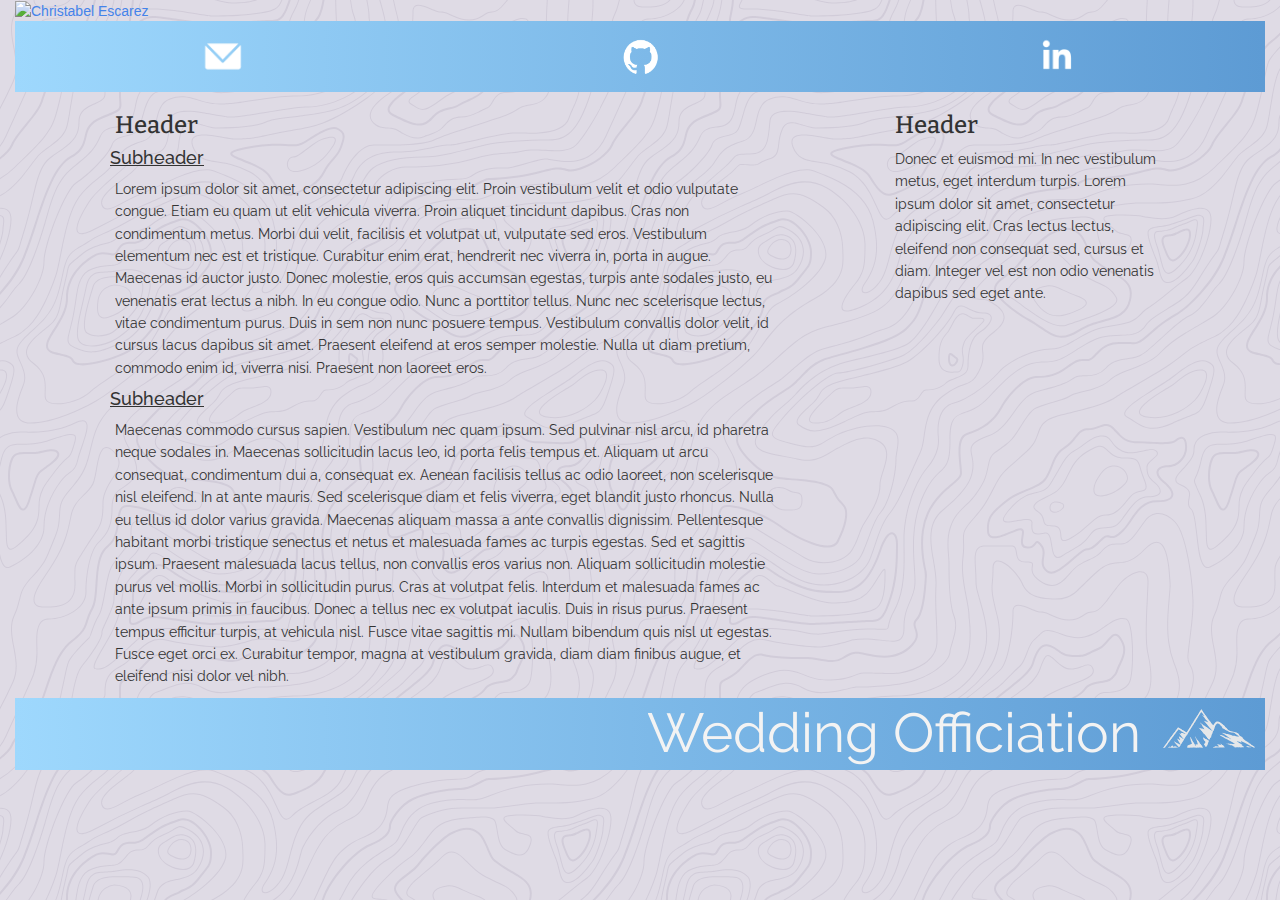
==== commit c7f1d052: "fix img#self centering (identified as block and auto left, right margins)" ====
--- a/officiant.html
+++ b/officiant.html
@@ -10,25 +10,26 @@
     <meta name="viewport" content="width=device-width, initial-scale=1">
   </head>
   <body>
-    <a href="index.html"><img src="img/bannershort.png" id="banner"></img></a>
+    <a href="index.html"><img src="img/bannershort.png" id="banner" alt="Christabel Escarez"></img>
+      <img src="img/bannerlgtext.png" id="banner-lg-text" alt=""></img></a>
     <div id="contact-bar">
       <ul class="nav nav-pills nav-justified" role="contact info">
         <li class="nav-item">
-          <a class="nav-item" class="nav-link" href="mailto:christabel.escarez@gmail.com"><img src="img/email-icon.png" class="nav-icon"></img></a>
+          <a class="nav-item" class="nav-link" href="mailto:christabel.escarez@gmail.com"><img src="img/email-icon.png" class="nav-icon" alt="email icon"></img></a>
         </li>
         <li class="nav-item">
-          <a class="nav-link" href="https://github.com/cescarez/"><img src="img/github-icon.png" class="nav-icon"></img></a>
+          <a class="nav-link" href="https://github.com/cescarez/"><img src="img/github-icon.png" class="nav-icon" alt="github icon"></img></a>
         </li>
         <li class="nav-item">
-          <a class="nav-link" href="https://www.linkedin.com/in/christabelescarez/"><img src="img/linkedin-icon.png" class="nav-icon"></img></a>
+          <a class="nav-link" href="https://www.linkedin.com/in/christabelescarez/"><img src="img/linkedin-icon.png" class="nav-icon" alt="linkedin icon"></img></a>
         </li>
       </ul>
     </div>
     <div class="container">
       <div class="row">
-        <div class="col-md-4">
+        <div class="col-md-8">
           <h3 class="title">Header</h3>
-          <div id="projects-box">
+          <div id="shown-content">
             <div class="subtitle">
               <h4>Subheader</h4>
             </div>
@@ -39,7 +40,7 @@
               </p>
             </div>
           </div>
-          <div id="cv-box">
+          <div id="shown-headings">
             <div class="subtitle">
               <h4>Subheader</h4>
             </div>
@@ -50,7 +51,7 @@
             </div>
           </div>
         </div>
-        <div class="col-md-8">
+        <div class="col-md-4">
           <h3 class="title">Header</h3>
           <div id="bio-box">
             <div class="content">
--- a/css/styles.css
+++ b/css/styles.css
@@ -74,10 +74,13 @@
 }
 
 img#self {
-  max-width: 85%;
+  width: 85%;
+  max-width: 600px;
   height: auto;
-  float: right;
-  margin-right: 5%;
+  display: block;
+  margin-left: auto;
+  margin-right: auto;
+  margin-bottom: 25px;
   border-radius: 400px;
 }
 
@@ -85,8 +88,6 @@
   background: linear-gradient(0.25turn, #9ed8fd, #5d9bd4);
   align-content: center;
 }
-
-
 
 /* #projects-box {
 
@@ -129,9 +130,7 @@
     width: 1250px;
     margin: auto;
   }
-  /* .content {
-    padding-right: 20%;
-  } */
+}
   .title {
     text-align: justify;
   }
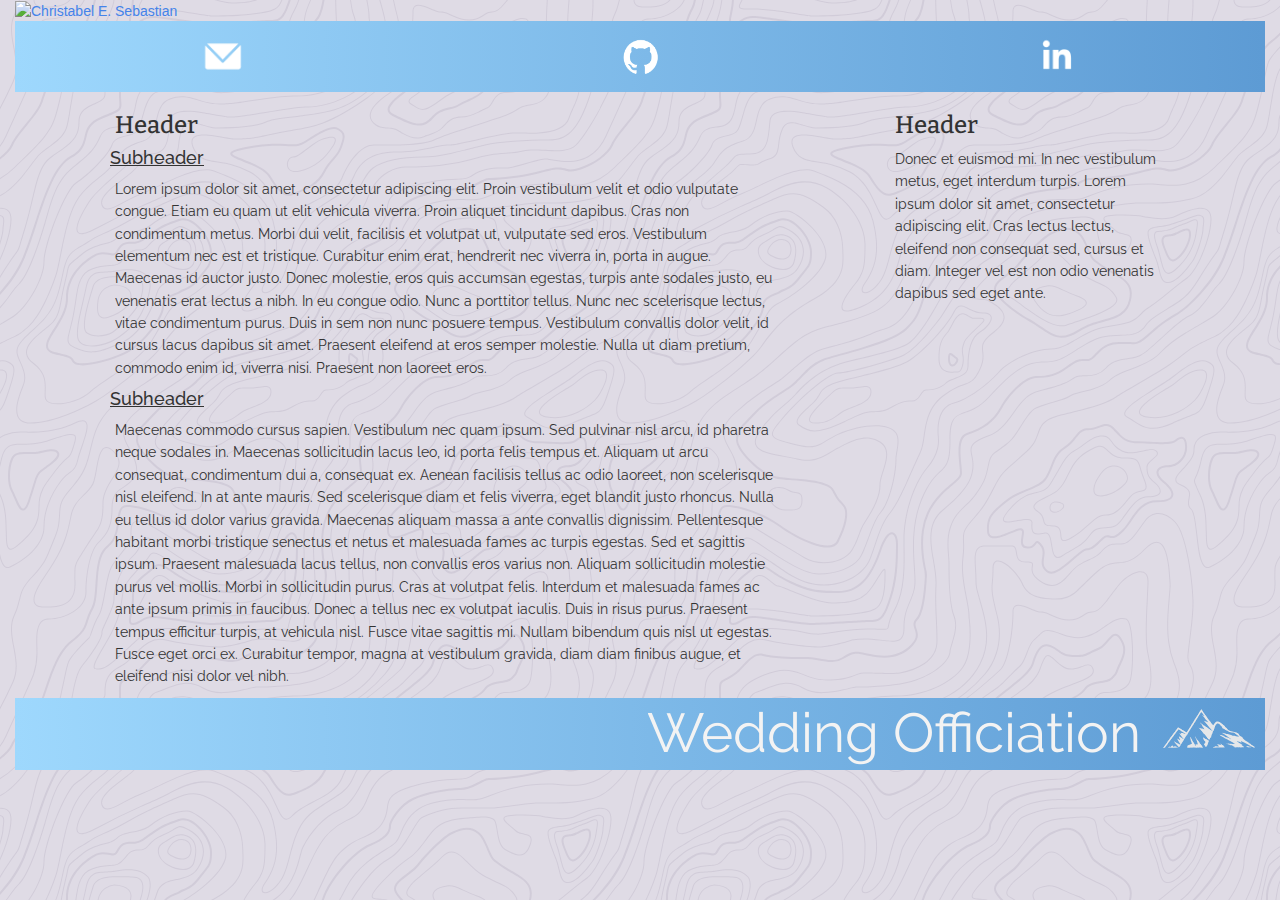
==== commit d8262504: "changed name in banners" ====
--- a/officiant.html
+++ b/officiant.html
@@ -10,18 +10,18 @@
     <meta name="viewport" content="width=device-width, initial-scale=1">
   </head>
   <body>
-    <a href="index.html"><img src="img/bannershort.png" id="banner" alt="Christabel Escarez"></img>
-      <img src="img/bannerlgtext.png" id="banner-lg-text" alt=""></img></a>
+    <a href="index.html"><img src="img/bannershort.png" id="banner" alt="Christabel E. Sebastian"/>
+      <img src="img/bannerlgtext.png" id="banner-lg-text" alt=""/></a>
     <div id="contact-bar">
       <ul class="nav nav-pills nav-justified" role="contact info">
         <li class="nav-item">
-          <a class="nav-item" class="nav-link" href="mailto:christabel.escarez@gmail.com"><img src="img/email-icon.png" class="nav-icon" alt="email icon"></img></a>
+          <a class="nav-item" class="nav-link" href="mailto:christabel.escarez@gmail.com"><img src="img/email-icon.png" class="nav-icon" alt="email icon"/></a>
         </li>
         <li class="nav-item">
-          <a class="nav-link" href="https://github.com/cescarez/"><img src="img/github-icon.png" class="nav-icon" alt="github icon"></img></a>
+          <a class="nav-link" href="https://github.com/cescarez/"><img src="img/github-icon.png" class="nav-icon" alt="github icon"/></a>
         </li>
         <li class="nav-item">
-          <a class="nav-link" href="https://www.linkedin.com/in/christabelescarez/"><img src="img/linkedin-icon.png" class="nav-icon" alt="linkedin icon"></img></a>
+          <a class="nav-link" href="https://www.linkedin.com/in/christabelescarez/"><img src="img/linkedin-icon.png" class="nav-icon" alt="linkedin icon"/></a>
         </li>
       </ul>
     </div>
@@ -62,8 +62,8 @@
       </div>
     </div>
     <div id="footer">
-      <img src="img/officiationfooter.png"</img>
-      <a href="index.html"><img src="img/footersmallicon.png"></img></a>
+      <img src="img/officiationfooter.png"/>
+      <a href="index.html"><img src="img/footersmallicon.png"/></a>
     </div>
   </body>
 </html>
--- a/css/styles.css
+++ b/css/styles.css
@@ -89,18 +89,6 @@
   align-content: center;
 }
 
-/* #projects-box {
-
-}
-
-#cv-box {
-
-}
-
-#bio-box {
-
-} */
-
 #footer {
   background: linear-gradient(0.25turn, #9ed8fd, #5d9bd4);
   width: 100%;
@@ -131,7 +119,32 @@
     margin: auto;
   }
 }
-  .title {
-    text-align: justify;
-  }
+
+.title {
+  text-align: justify;
 }
+
+ul li {
+  list-style-type: none;
+  padding: 0;
+  margin: 0;
+}
+
+.deployed {
+  font-style: italic;
+}
+
+.note {
+  font-size: 9px;
+  font-style: italic;
+  margin: 0px;
+}
+
+.routes {
+  font-size: 9pt;
+}
+
+p.routes {
+  margin: 0px;
+  padding-left: 20px;
+}